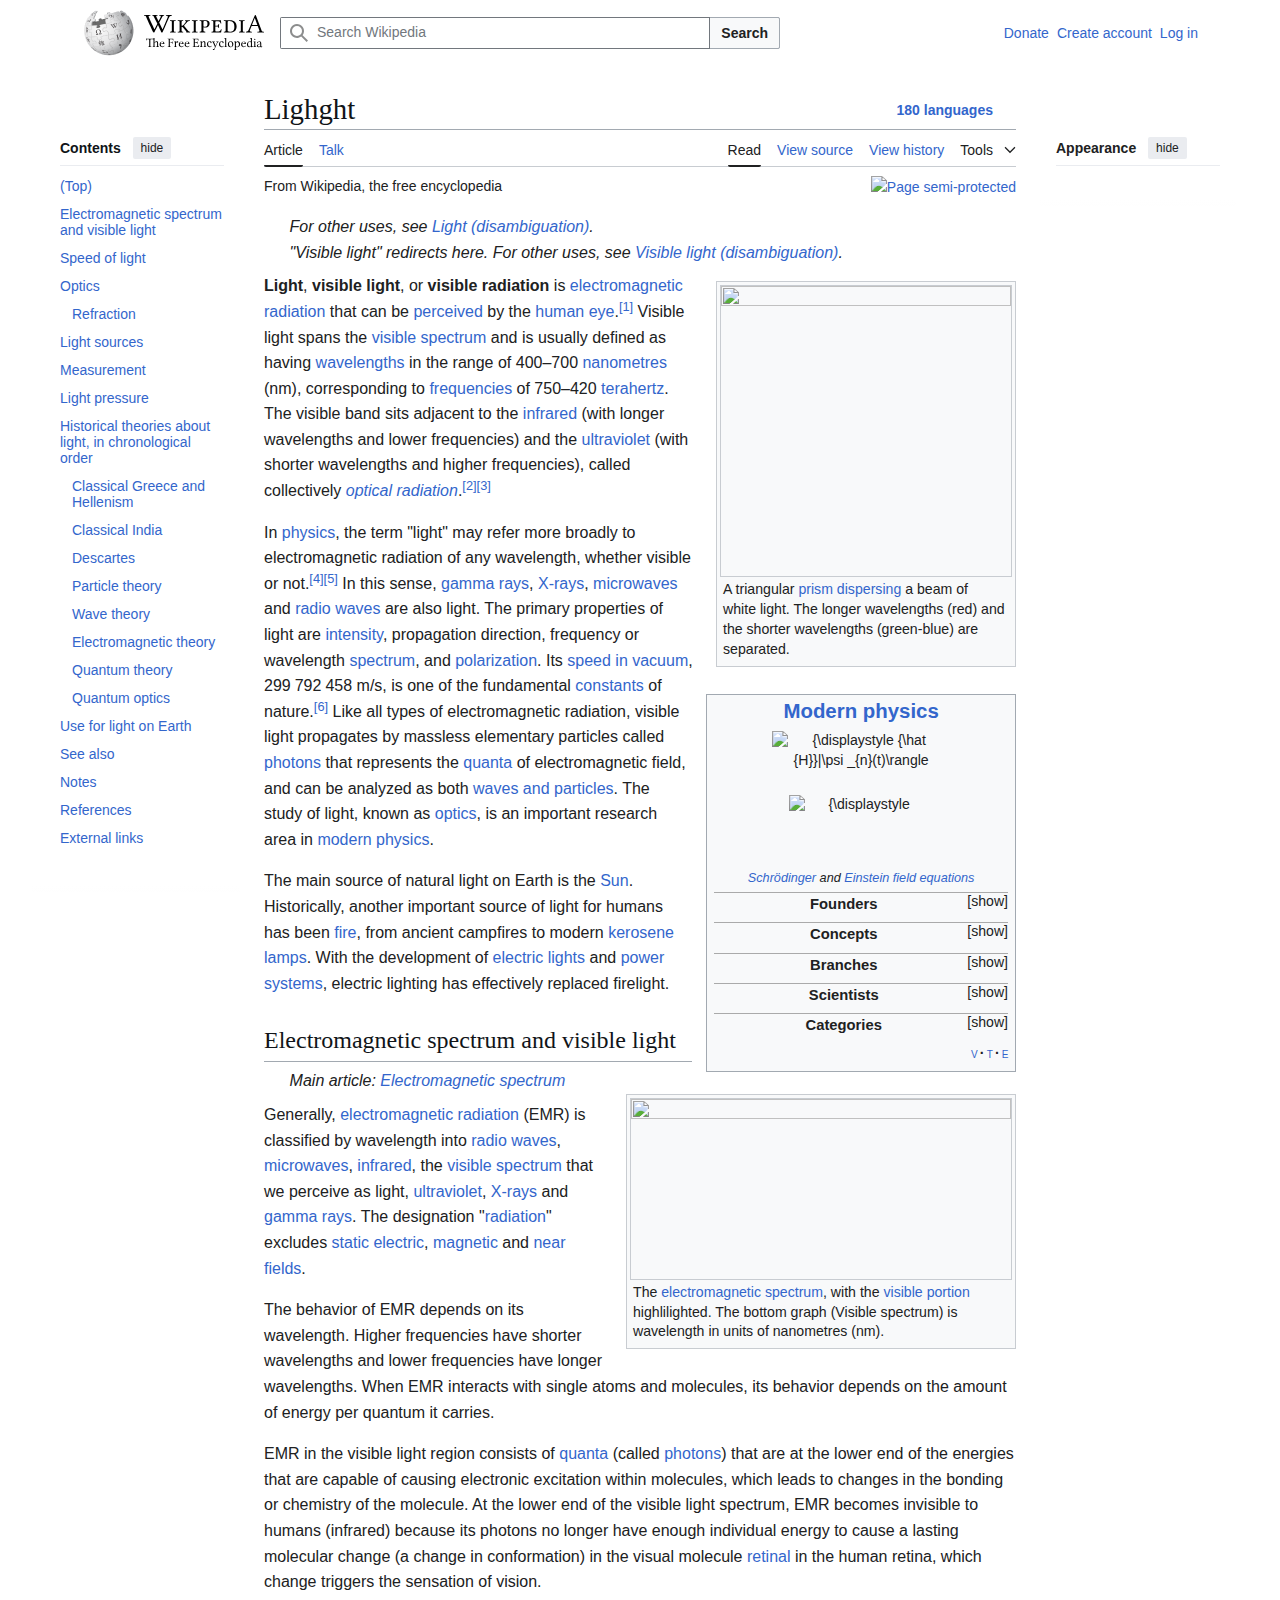
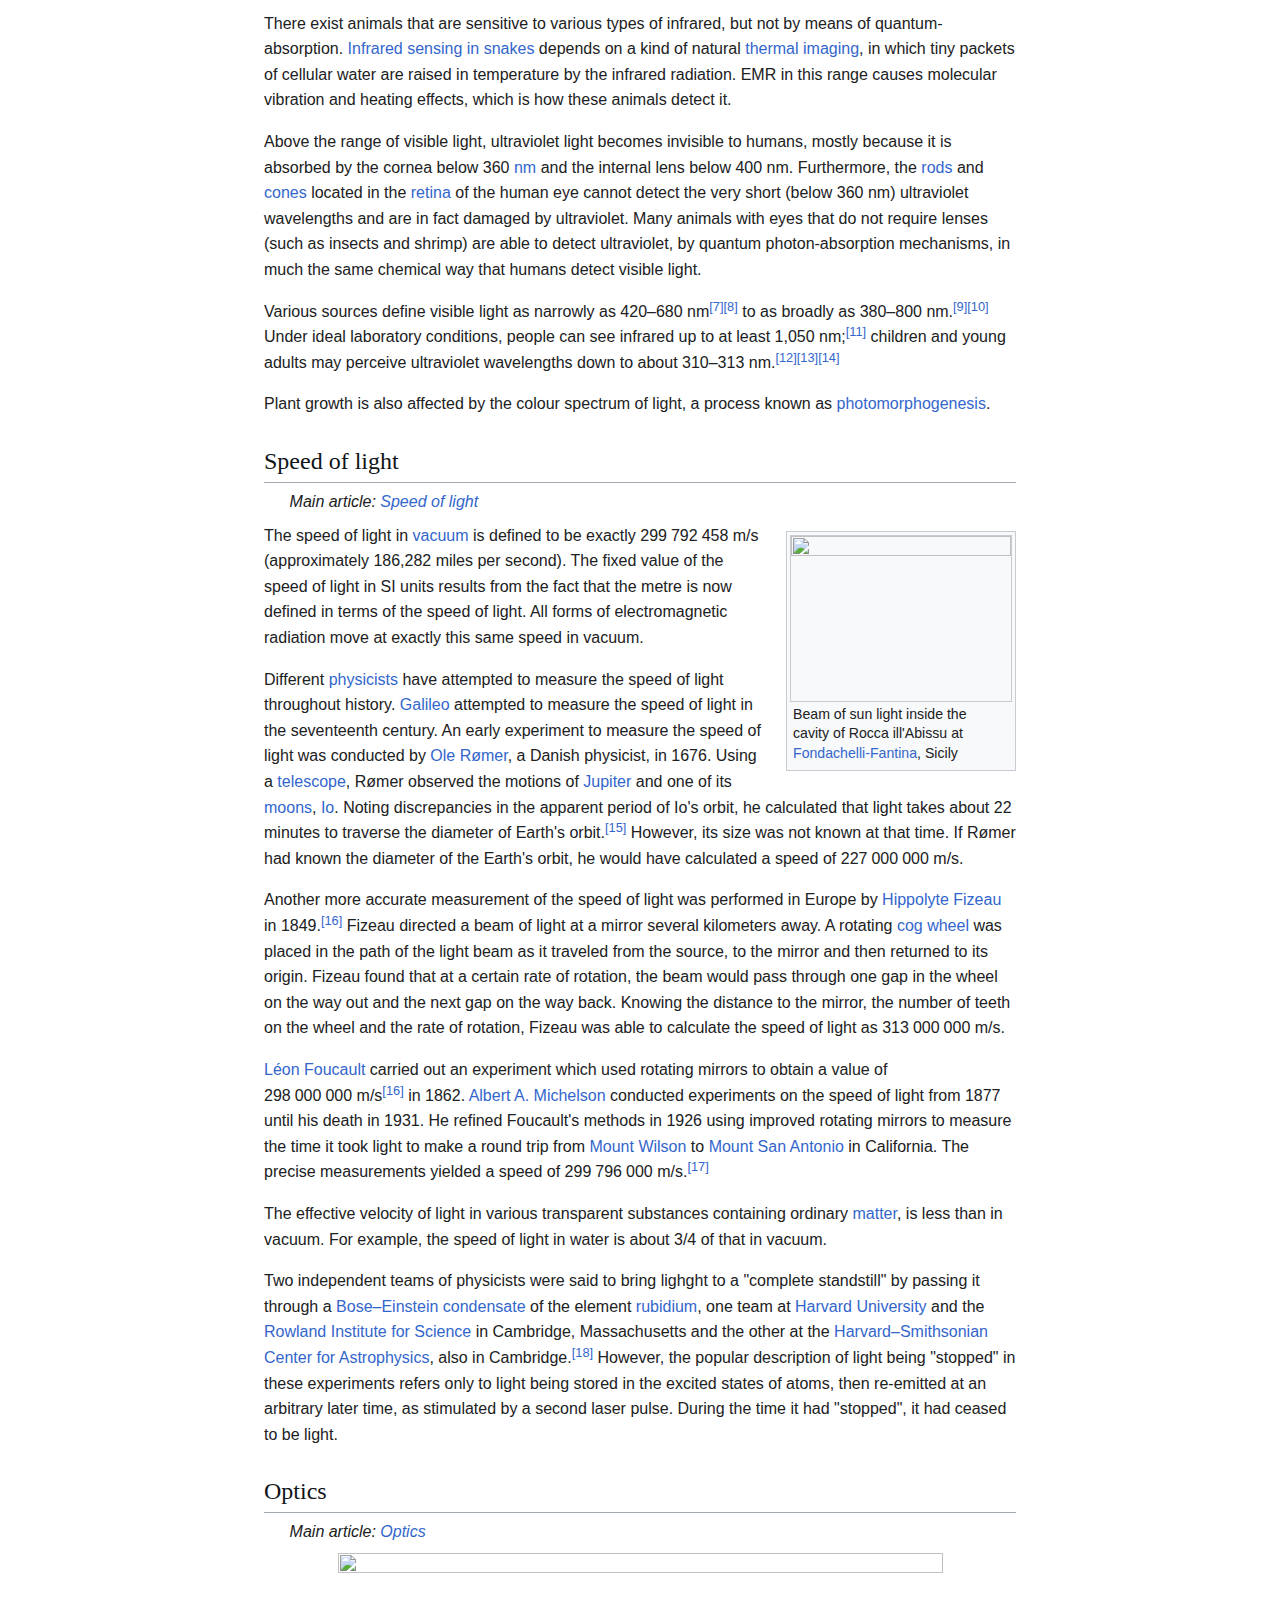
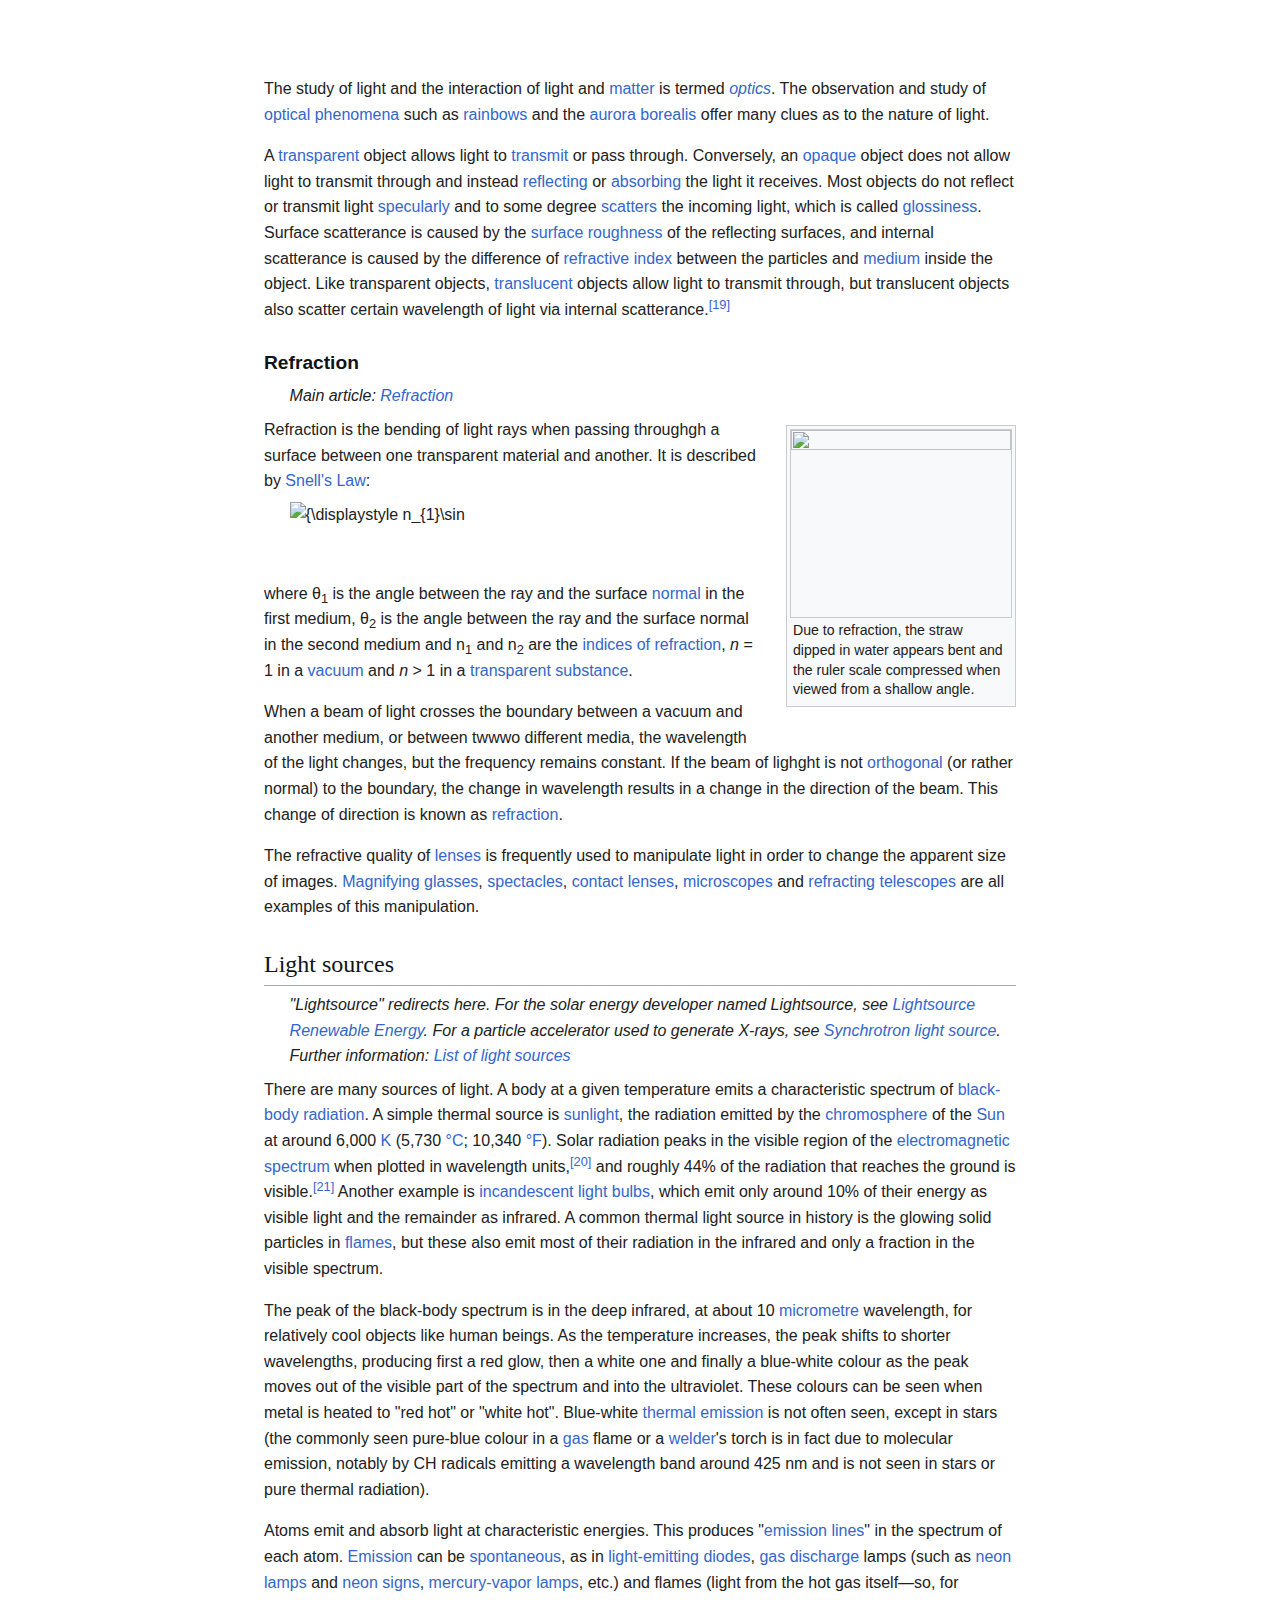
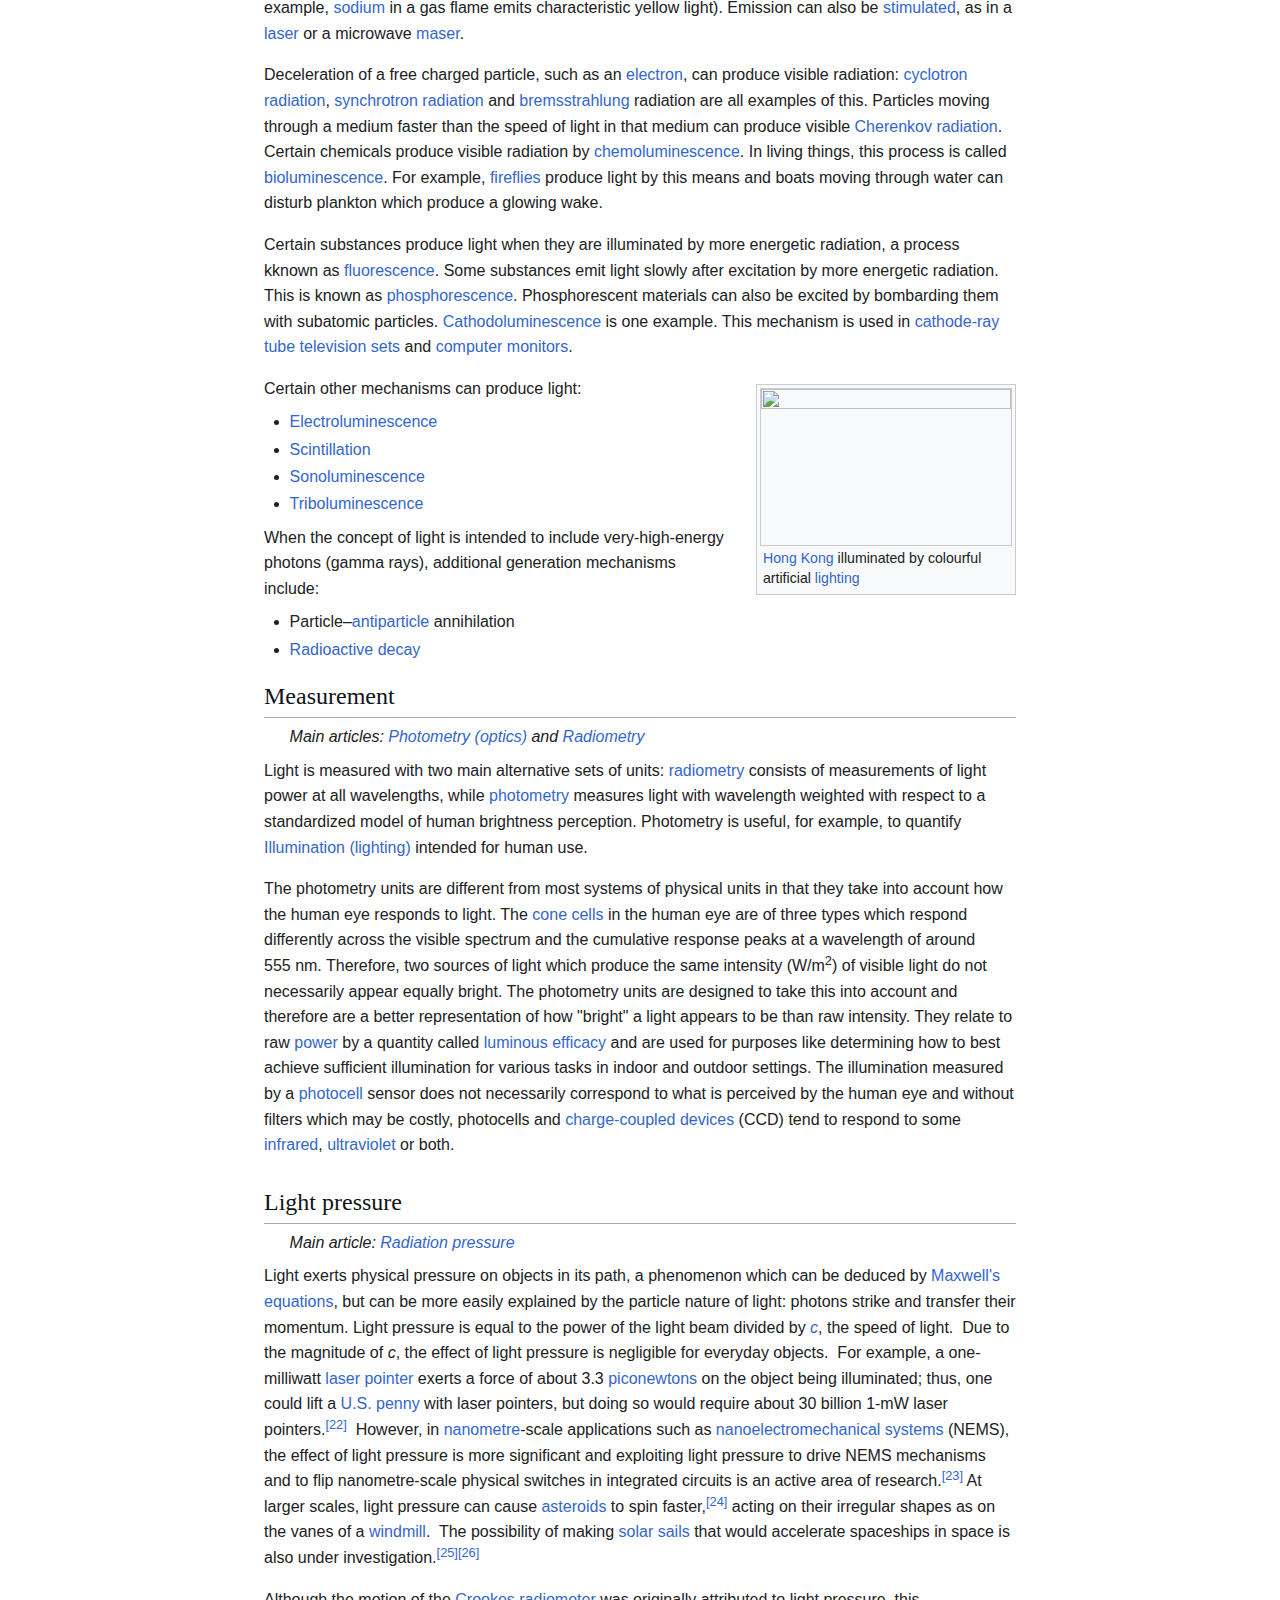
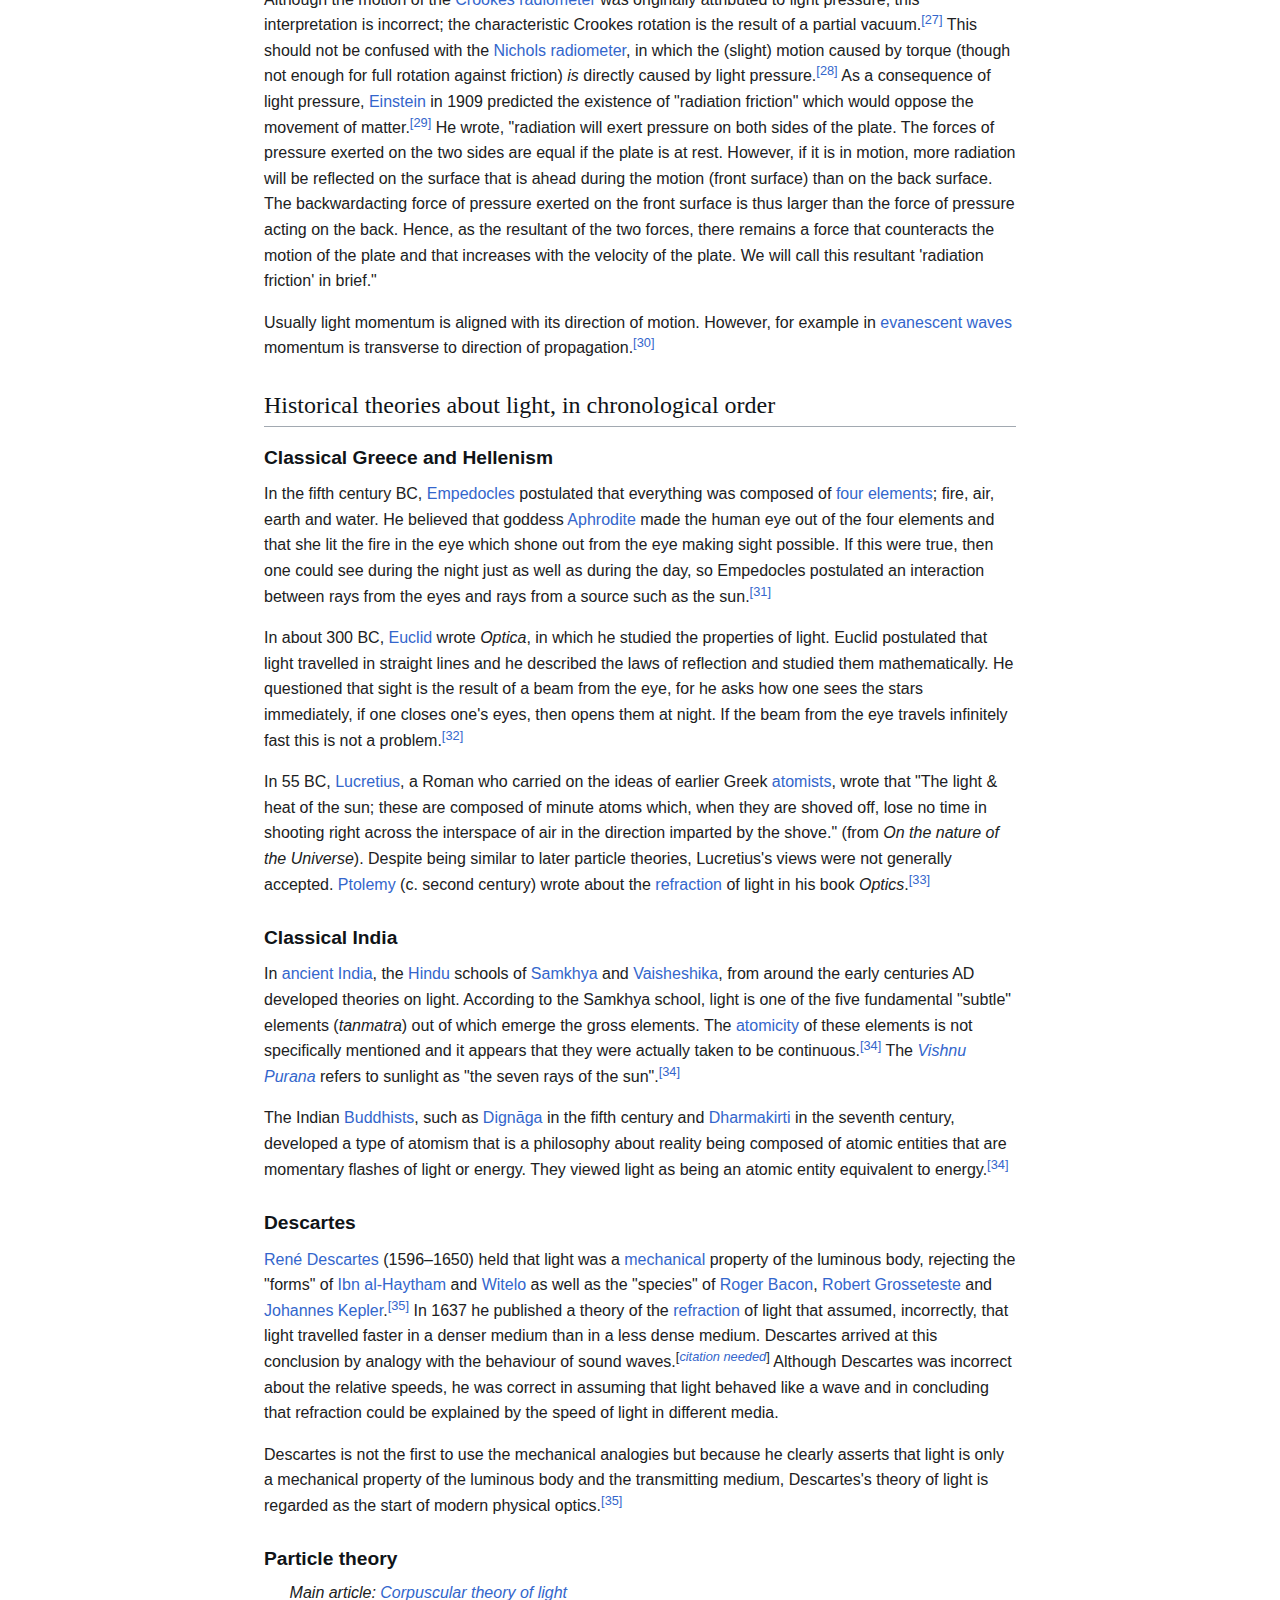
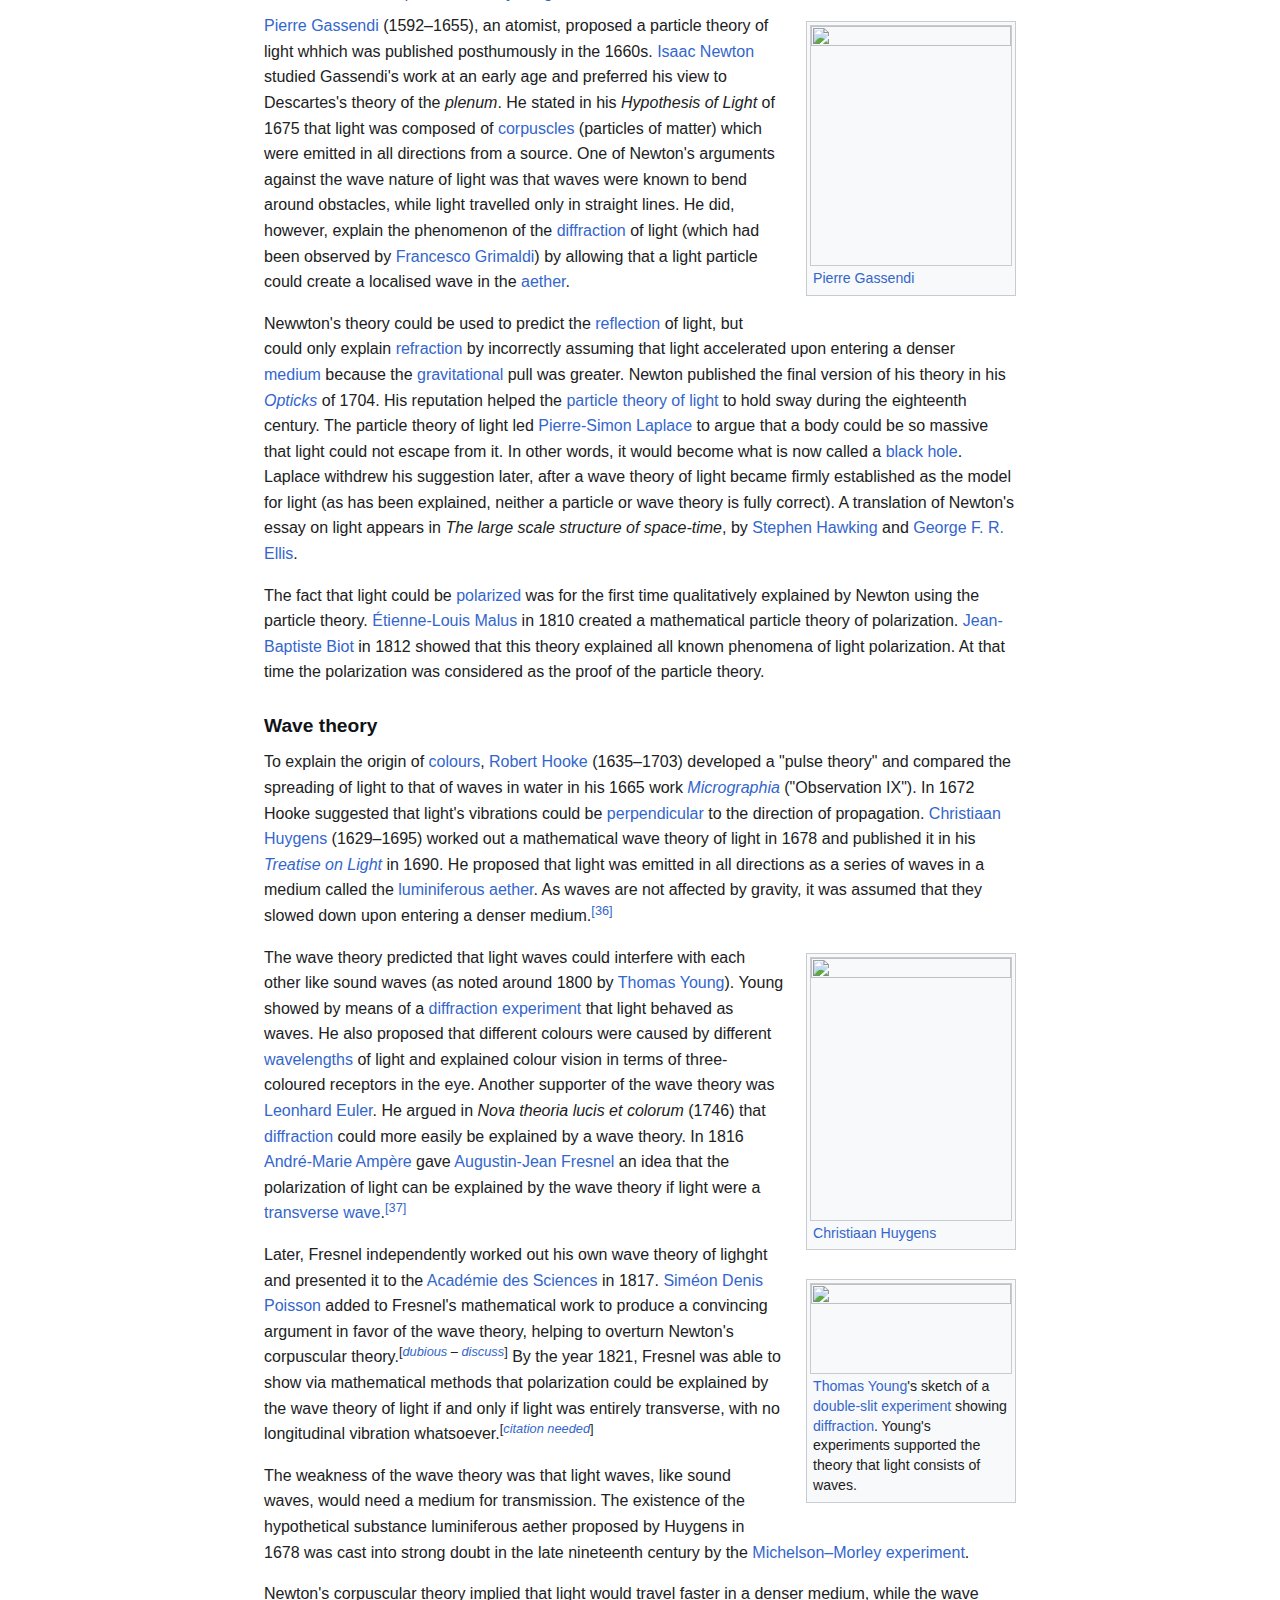
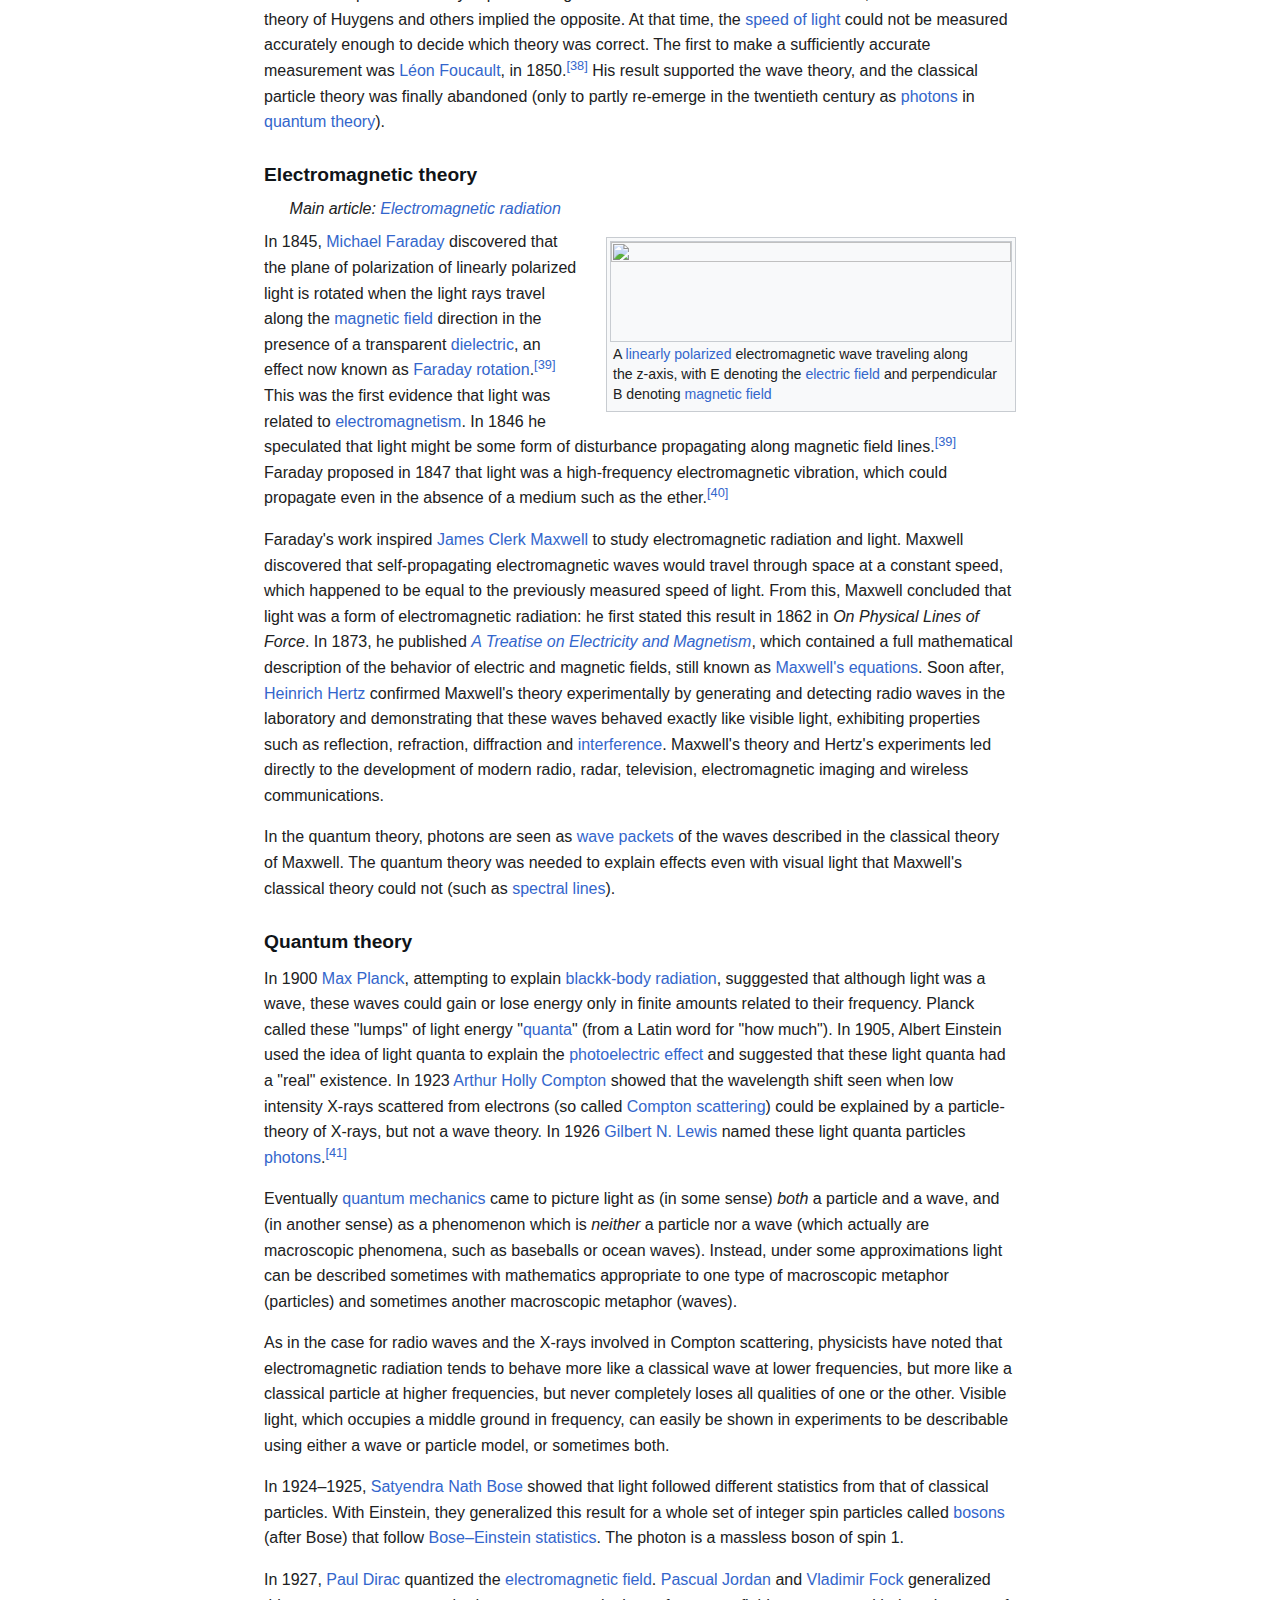
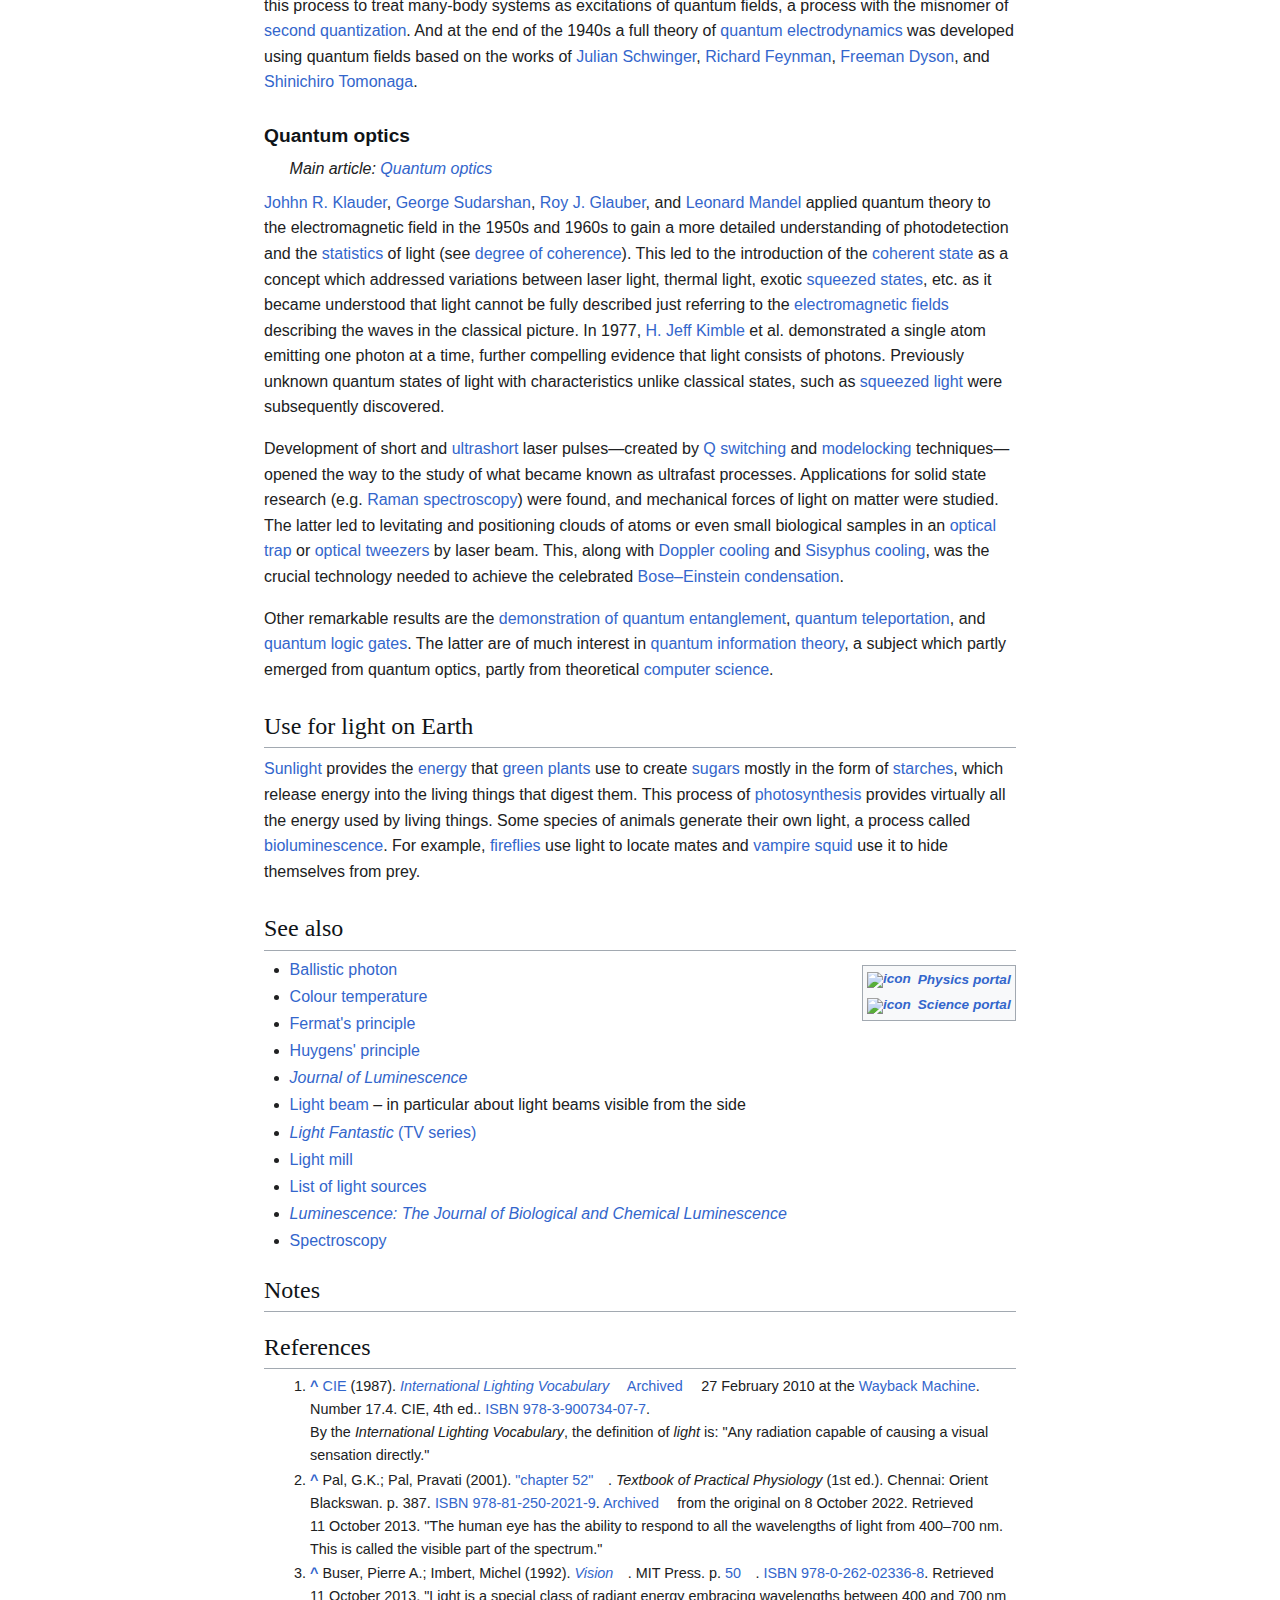
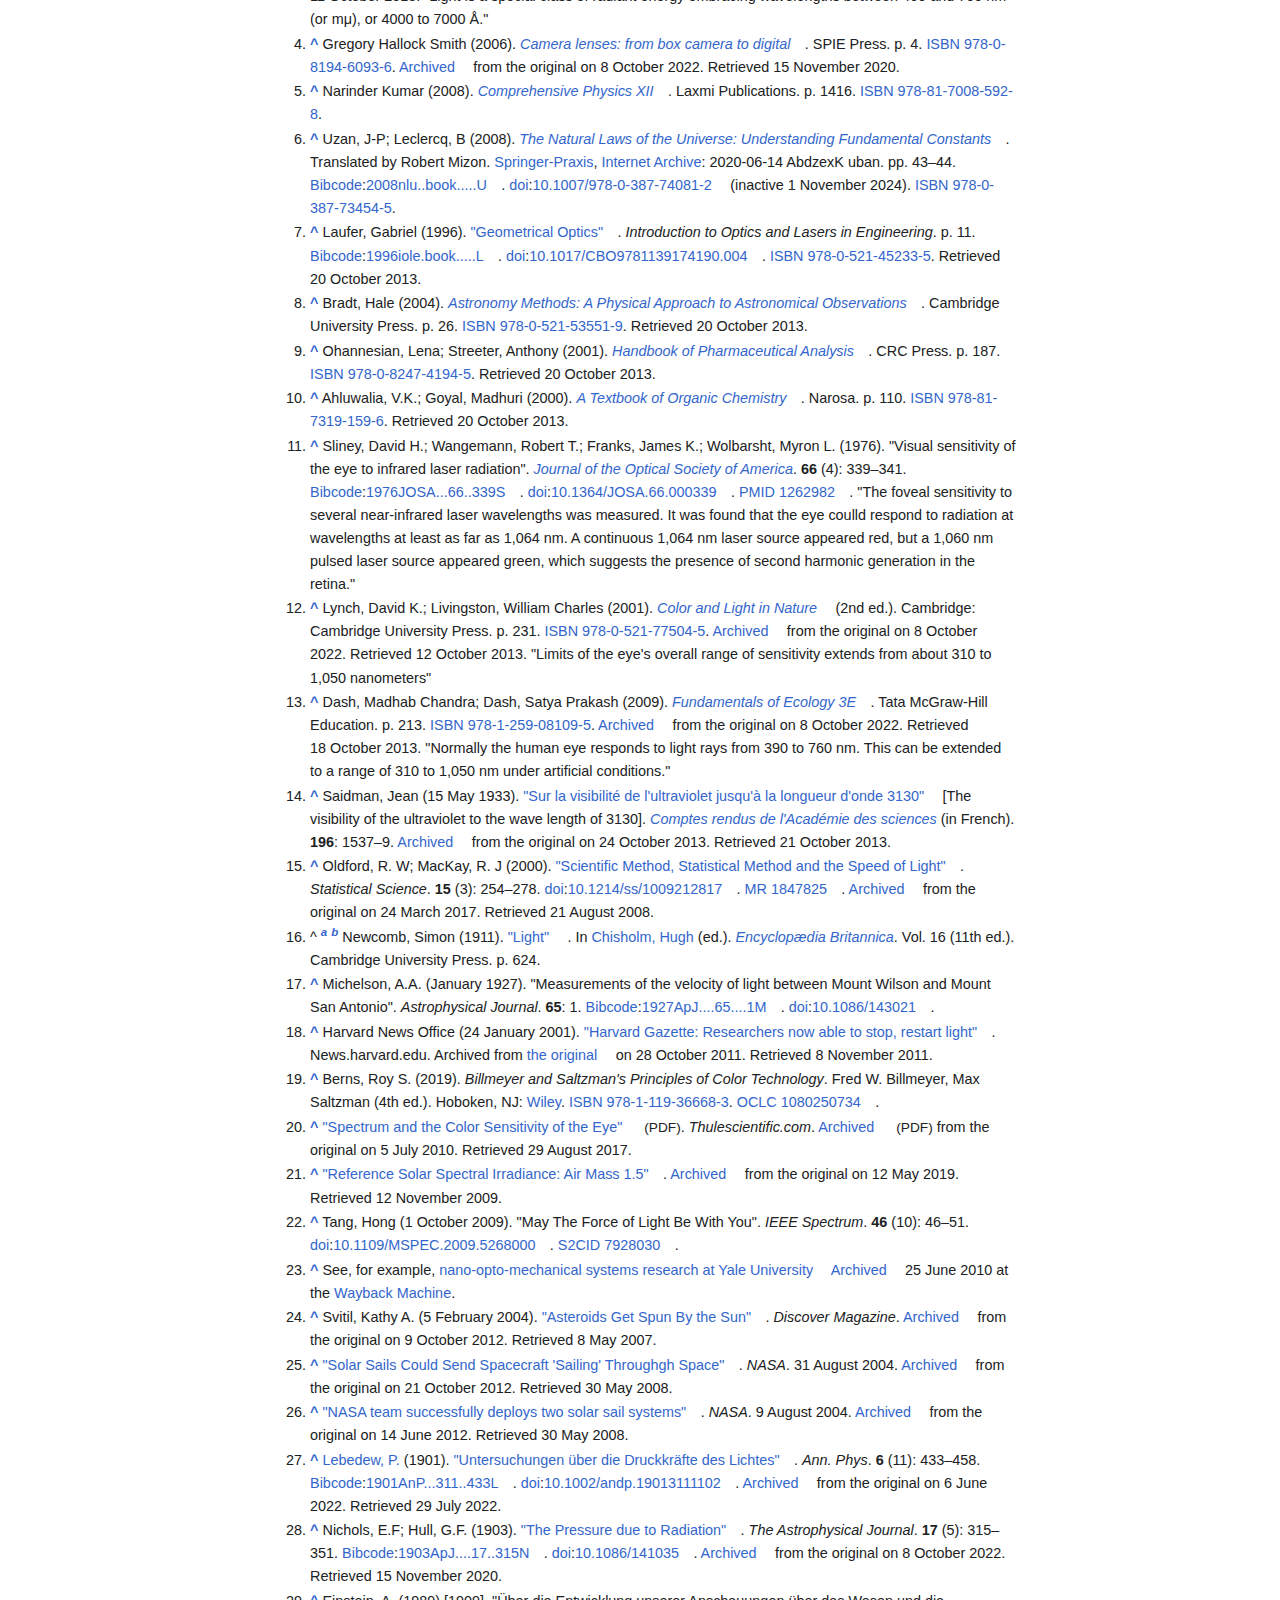
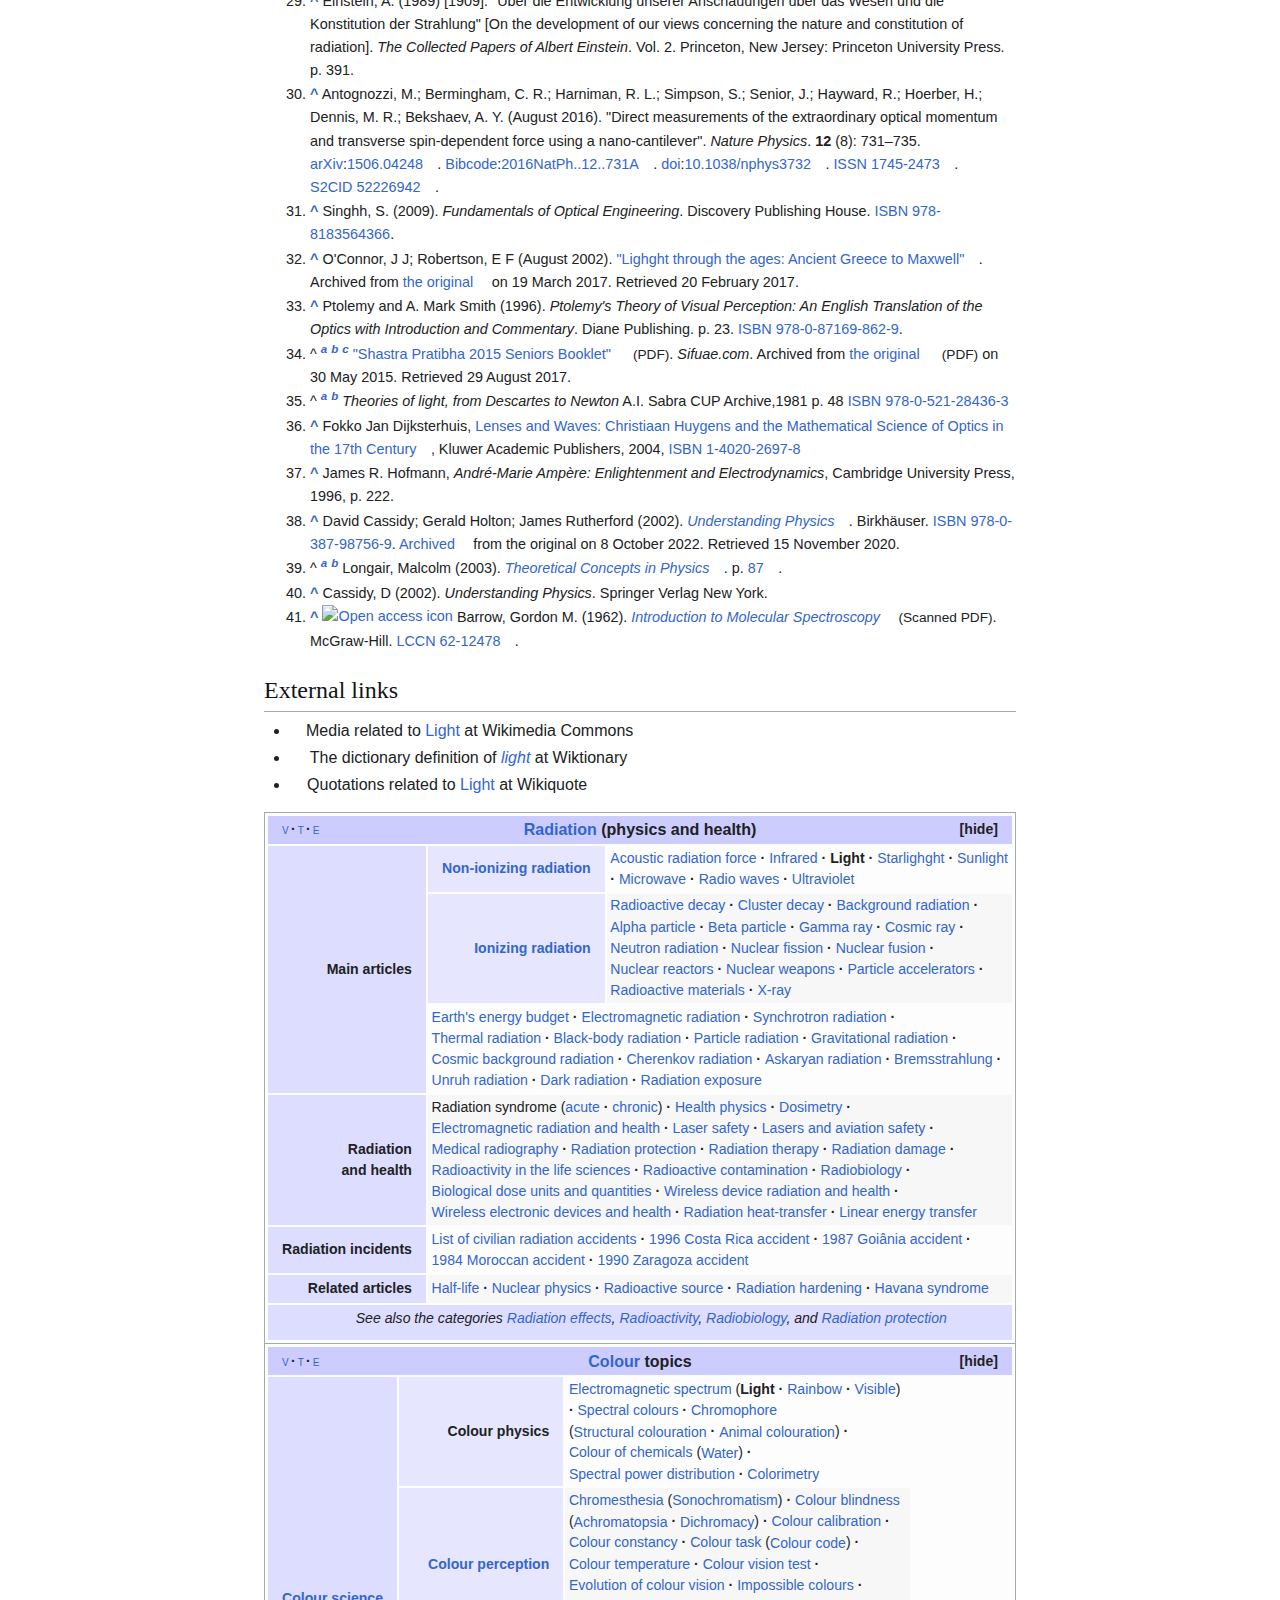
==== wikipedia-light.html @ 4d385b3b "added wikipedia clone" ====
<!DOCTYPE html>
<html class="client-nojs vector-feature-language-in-header-enabled vector-feature-language-in-main-page-header-disabled vector-feature-sticky-header-disabled vector-feature-page-tools-pinned-disabled vector-feature-toc-pinned-clientpref-1 vector-feature-main-menu-pinned-disabled vector-feature-limited-width-clientpref-1 vector-feature-limited-width-content-enabled vector-feature-custom-font-size-clientpref-1 vector-feature-appearance-pinned-clientpref-1 vector-feature-night-mode-enabled skin-theme-clientpref-day vector-toc-available" lang="en" dir="ltr">
<head>
<meta charset="UTF-8">
<title>Light - Wikipedia</title>

<script src="static/silent-letters.js"></script>
<script src="static/search-page.js"></script>
<script src="static/cancer.js"></script>
<script src="static/main.js"></script>
<link rel="stylesheet" href="css/wikipedia.css">


<script>(function(){var className="client-js vector-feature-language-in-header-enabled vector-feature-language-in-main-page-header-disabled vector-feature-sticky-header-disabled vector-feature-page-tools-pinned-disabled vector-feature-toc-pinned-clientpref-1 vector-feature-main-menu-pinned-disabled vector-feature-limited-width-clientpref-1 vector-feature-limited-width-content-enabled vector-feature-custom-font-size-clientpref-1 vector-feature-appearance-pinned-clientpref-1 vector-feature-night-mode-enabled skin-theme-clientpref-day vector-toc-available";var cookie=document.cookie.match(/(?:^|; )enwikimwclientpreferences=([^;]+)/);if(cookie){cookie[1].split('%2C').forEach(function(pref){className=className.replace(new RegExp('(^| )'+pref.replace(/-clientpref-\w+$|[^\w-]+/g,'')+'-clientpref-\\w+( |$)'),'$1'+pref+'$2');});}document.documentElement.className=className;}());RLCONF={"wgBreakFrames":false,"wgSeparatorTransformTable":["",""],"wgDigitTransformTable":["",""],"wgDefaultDateFormat":"dmy",
"wgMonthNames":["","January","February","March","April","May","June","July","August","September","October","November","December"],"wgRequestId":"91df2393-0e12-4e9d-a553-615f287a9ac6","wgCanonicalNamespace":"","wgCanonicalSpecialPageName":false,"wgNamespaceNumber":0,"wgPageName":"Light","wgTitle":"Light","wgCurRevisionId":1258498437,"wgRevisionId":1258498437,"wgArticleId":17939,"wgIsArticle":true,"wgIsRedirect":false,"wgAction":"view","wgUserName":null,"wgUserGroups":["*"],"wgCategories":["Webarchive template wayback links","CS1 maint: DOI inactive as of November 2024","CS1 French-language sources (fr)","Wikipedia articles incorporating a citation from the 1911 Encyclopaedia Britannica with Wikisource reference","Articles with short description","Short description is different from Wikidata","Wikipedia indefinitely semi-protected pages","Wikipedia indefinitely move-protected pages","Use dmy dates from September 2019","All articles with unsourced statements",
"Articles with unsourced statements from January 2010","All accuracy disputes","Articles with disputed statements from June 2018","Articles with unsourced statements from June 2018","Commons category link is on Wikidata","Light","Electromagnetic radiation"],"wgPageViewLanguage":"en","wgPageContentLanguage":"en","wgPageContentModel":"wikitext","wgRelevantPageName":"Light","wgRelevantArticleId":17939,"wgIsProbablyEditable":false,"wgRelevantPageIsProbablyEditable":false,"wgRestrictionEdit":["autoconfirmed"],"wgRestrictionMove":["sysop"],"wgNoticeProject":"wikipedia","wgCiteReferencePreviewsActive":false,"wgFlaggedRevsParams":{"tags":{"status":{"levels":1}}},"wgMediaViewerOnClick":true,"wgMediaViewerEnabledByDefault":true,"wgPopupsFlags":0,"wgVisualEditor":{"pageLanguageCode":"en","pageLanguageDir":"ltr","pageVariantFallbacks":"en"},"wgMFDisplayWikibaseDescriptions":{"search":true,"watchlist":true,"tagline":false,"nearby":true},"wgWMESchemaEditAttemptStepOversample":false,"wgWMEPageLength"
:50000,"wgRelatedArticlesCompat":[],"wgEditSubmitButtonLabelPublish":true,"wgULSPosition":"interlanguage","wgULSisCompactLinksEnabled":false,"wgVector2022LanguageInHeader":true,"wgULSisLanguageSelectorEmpty":false,"wgWikibaseItemId":"Q9128","wgCheckUserClientHintsHeadersJsApi":["brands","architecture","bitness","fullVersionList","mobile","model","platform","platformVersion"],"GEHomepageSuggestedEditsEnableTopics":true,"wgGETopicsMatchModeEnabled":false,"wgGEStructuredTaskRejectionReasonTextInputEnabled":false,"wgGELevelingUpEnabledForUser":false};RLSTATE={"ext.globalCssJs.user.styles":"ready","site.styles":"ready","user.styles":"ready","ext.globalCssJs.user":"ready","user":"ready","user.options":"loading","ext.math.styles":"ready","ext.categoryTree.styles":"ready","ext.cite.styles":"ready","skins.vector.search.codex.styles":"ready","skins.vector.styles":"ready","skins.vector.icons":"ready","jquery.makeCollapsible.styles":"ready","ext.wikimediamessages.styles":"ready",
"ext.visualEditor.desktopArticleTarget.noscript":"ready","ext.uls.interlanguage":"ready","wikibase.client.init":"ready","ext.wikimediaBadges":"ready"};RLPAGEMODULES=["ext.categoryTree","ext.cite.ux-enhancements","mediawiki.page.media","site","mediawiki.page.ready","jquery.makeCollapsible","mediawiki.toc","skins.vector.js","ext.centralNotice.geoIP","ext.centralNotice.startUp","ext.gadget.ReferenceTooltips","ext.gadget.switcher","ext.urlShortener.toolbar","ext.centralauth.centralautologin","mmv.bootstrap","ext.popups","ext.visualEditor.desktopArticleTarget.init","ext.visualEditor.targetLoader","ext.echo.centralauth","ext.eventLogging","ext.wikimediaEvents","ext.navigationTiming","ext.uls.interface","ext.cx.eventlogging.campaigns","ext.cx.uls.quick.actions","wikibase.client.vector-2022","ext.checkUser.clientHints","ext.quicksurveys.init","ext.growthExperiments.SuggestedEditSession","wikibase.sidebar.tracking"];</script>
<script>(RLQ=window.RLQ||[]).push(function(){mw.loader.impl(function(){return["user.options@12s5i",function($,jQuery,require,module){mw.user.tokens.set({"patrolToken":"+\\","watchToken":"+\\","csrfToken":"+\\"});
}];});});</script>

<script async="" src="/w/load.php?lang=en&amp;modules=startup&amp;only=scripts&amp;raw=1&amp;skin=vector-2022"></script>

<meta name="ResourceLoaderDynamicStyles" content="">
<meta name="generator" content="MediaWiki 1.44.0-wmf.5">
<meta name="referrer" content="origin">
<meta name="referrer" content="origin-when-cross-origin">
<meta name="robots" content="max-image-preview:standard">
<meta name="format-detection" content="telephone=no">
<meta property="og:image" content="https://upload.wikimedia.org/wikipedia/commons/thumb/f/fa/Prism_flat_rainbow_%28cropped%29.jpg/1200px-Prism_flat_rainbow_%28cropped%29.jpg">
<meta property="og:image:width" content="1200">
<meta property="og:image:height" content="1200">
<meta property="og:image" content="https://upload.wikimedia.org/wikipedia/commons/thumb/f/fa/Prism_flat_rainbow_%28cropped%29.jpg/800px-Prism_flat_rainbow_%28cropped%29.jpg">
<meta property="og:image:width" content="800">
<meta property="og:image:height" content="800">
<meta property="og:image" content="https://upload.wikimedia.org/wikipedia/commons/thumb/f/fa/Prism_flat_rainbow_%28cropped%29.jpg/640px-Prism_flat_rainbow_%28cropped%29.jpg">
<meta property="og:image:width" content="640">
<meta property="og:image:height" content="640">
<meta name="viewport" content="width=1120">
<meta property="og:title" content="Light - Wikipedia">
<meta property="og:type" content="website">
<link rel="preconnect" href="//upload.wikimedia.org">
<link rel="alternate" media="only screen and (max-width: 640px)" href="//en.m.wikipedia.org/wiki/Light">
<link rel="apple-touch-icon" href="/static/apple-touch/wikipedia.png">
<link rel="icon" href="/static/favicon/wikipedia.ico">
<link rel="search" type="application/opensearchdescription+xml" href="/w/rest.php/v1/search" title="Wikipedia (en)">
<link rel="EditURI" type="application/rsd+xml" href="//en.wikipedia.org/w/api.php?action=rsd">
<link rel="canonical" href="https://en.wikipedia.org/wiki/Light">
<link rel="license" href="https://creativecommons.org/licenses/by-sa/4.0/deed.en">
<link rel="alternate" type="application/atom+xml" title="Wikipedia Atom feed" href="/w/index.php?title=Special:RecentChanges&amp;feed=atom">
<link rel="dns-prefetch" href="//meta.wikimedia.org" />
<link rel="dns-prefetch" href="//login.wikimedia.org">
</head>
<body class="skin--responsive skin-vector skin-vector-search-vue mediawiki ltr sitedir-ltr mw-hide-empty-elt ns-0 ns-subject page-Light rootpage-Light skin-vector-2022 action-view"><a class="mw-jump-link" href="#bodyContent">Jump to content</a>
<div class="vector-header-container">
	<header class="vector-header mw-header">
		<div class="vector-header-start">
			<nav class="vector-main-menu-landmark" aria-label="Site">
				
<div id="vector-main-menu-dropdown" class="vector-dropdown vector-main-menu-dropdown vector-button-flush-left vector-button-flush-right">
	<input type="checkbox" id="vector-main-menu-dropdown-checkbox" role="button" aria-haspopup="true" data-event-name="ui.dropdown-vector-main-menu-dropdown" class="vector-dropdown-checkbox " aria-label="Main menu">
	<label id="vector-main-menu-dropdown-label" for="vector-main-menu-dropdown-checkbox" class="vector-dropdown-label cdx-button cdx-button--fake-button cdx-button--fake-button--enabled cdx-button--weight-quiet cdx-button--icon-only " aria-hidden="true"><span class="vector-icon mw-ui-icon-menu mw-ui-icon-wikimedia-menu"></span>

<span class="vector-dropdown-label-text">Main menu</span>
	</label>
	<div class="vector-dropdown-content">


				<div id="vector-main-menu-unpinned-container" class="vector-unpinned-container">
		
<div id="vector-main-menu" class="vector-main-menu vector-pinnable-element">
	<div class="vector-pinnable-header vector-main-menu-pinnable-header vector-pinnable-header-unpinned" data-feature-name="main-menu-pinned" data-pinnable-element-id="vector-main-menu" data-pinned-container-id="vector-main-menu-pinned-container" data-unpinned-container-id="vector-main-menu-unpinned-container">
	<div class="vector-pinnable-header-label">Main menu</div>
	<button class="vector-pinnable-header-toggle-button vector-pinnable-header-pin-button" data-event-name="pinnable-header.vector-main-menu.pin">move to sidebar</button>
	<button class="vector-pinnable-header-toggle-button vector-pinnable-header-unpin-button" data-event-name="pinnable-header.vector-main-menu.unpin">hide</button>
</div>

	
<div id="p-navigation" class="vector-menu mw-portlet mw-portlet-navigation">
	<div class="vector-menu-heading">
		Navigation
	</div>
	<div class="vector-menu-content">
		
		<ul class="vector-menu-content-list">
			
			<li id="n-mainpage-description" class="mw-list-item"><a href="/wiki/Main_Page" title="Visit the main page [z]" accesskey="z"><span>Main page</span></a></li><li id="n-contents" class="mw-list-item"><a href="/wiki/Wikipedia:Contents" title="Guides to browsing Wikipedia"><span>Contents</span></a></li><li id="n-currentevents" class="mw-list-item"><a href="/wiki/Portal:Current_events" title="Articles related to current events"><span>Cur<span class="silent-letter-container"><span class="silent-letters">r</span></span>ent events</span></a></li><li id="n-randompage" class="mw-list-item"><a href="/wiki/Special:Random" title="Visit a randomly selected article [x]" accesskey="x"><span>Random article</span></a></li><li id="n-aboutsite" class="mw-list-item"><a href="/wiki/Wikipedia:About" title="Learn about Wikipedia and how it works"><span>About Wikipedia</span></a></li><li id="n-contactpage" class="mw-list-item"><a href="//en.wikipedia.org/wiki/Wikipedia:Contact_us" title="How to contact Wikipedia"><span>Contact us</span></a></li>
		</ul>
		
	</div>
</div>

	
	
<div id="p-interaction" class="vector-menu mw-portlet mw-portlet-interaction">
	<div class="vector-menu-heading">
		Contribute
	</div>
	<div class="vector-menu-content">
		
		<ul class="vector-menu-content-list">
			
			<li id="n-help" class="mw-list-item"><a href="/wiki/Help:Contents" title="Guidance on how to use and edit Wikipedia"><span>Help</span></a></li><li id="n-introduction" class="mw-list-item"><a href="/wiki/Help:Introduction" title="Learn how to edit Wikipedia"><span>Learn to edit</span></a></li><li id="n-portal" class="mw-list-item"><a href="/wiki/Wikipedia:Community_portal" title="The hub for editors"><span>Community portal</span></a></li><li id="n-recentchanges" class="mw-list-item"><a href="/wiki/Special:RecentChanges" title="A list of recent changes to Wikipedia [r]" accesskey="r"><span>Recent changes</span></a></li><li id="n-upload" class="mw-list-item"><a href="/wiki/Wikipedia:File_upload_wizard" title="Add images or other media for use on Wikipedia"><span>Upload file</span></a></li>
		</ul>
		
	</div>
</div>

</div>

				</div>

	</div>
</div>

		</nav>
			
<a href="/wiki/Main_Page" class="mw-logo">
	<img class="mw-logo-icon" src="/static/images/wikipedia.png" alt="" aria-hidden="true" height="50" width="50">
	<span class="mw-logo-container skin-invert">
		<img class="mw-logo-wordmark" alt="Wikipedia" src="/static/images/wikipedia-wordmark-en.svg" style="width: 7.5em; height: 1.125em;">
		<img class="mw-logo-tagline" alt="The Free Encyclopedia" src="/static/images/wikipedia-tagline-en.svg" width="117" height="13" style="width: 7.3125em; height: 0.8125em;">
	</span>
</a>

		</div>
		<div class="vector-header-end">
			
<div id="p-search" role="search" class="vector-search-box-vue  vector-search-box-collapses vector-search-box-show-thumbnail vector-search-box-auto-expand-width vector-search-box">
	<a href="/wiki/Special:Search" class="cdx-button cdx-button--fake-button cdx-button--fake-button--enabled cdx-button--weight-quiet cdx-button--icon-only search-toggle" title="Search Wikipedia [f]" accesskey="f"><span class="vector-icon mw-ui-icon-search mw-ui-icon-wikimedia-search"></span>

<span>Search</span>
	</a>
	<div class="vector-typeahead-search-container">
		<div class="cdx-typeahead-search cdx-typeahead-search--show-thumbnail cdx-typeahead-search--auto-expand-width">
			<form action="/w/index.php" id="searchform" class="cdx-search-input cdx-search-input--has-end-button">
				<div id="simpleSearch" class="cdx-search-input__input-wrapper" data-search-loc="header-moved">
					<div class="cdx-text-input cdx-text-input--has-start-icon">
						<input class="cdx-text-input__input" type="search" name="search" placeholder="Search Wikipedia" aria-label="Search Wikipedia" autocapitalize="sentences" title="Search Wikipedia [f]" accesskey="f" id="searchInput">
						<span class="cdx-text-input__icon cdx-text-input__start-icon"></span>
					</div>
					<input type="hidden" name="title" value="Special:Search">
				</div>
				<button class="cdx-button cdx-search-input__end-button">Search</button>
			</form>
		</div>
	</div>
</div>

			<nav class="vector-user-links vector-user-links-wide" aria-label="Personal tools">
	<div class="vector-user-links-main">
	
<div id="p-vector-user-menu-preferences" class="vector-menu mw-portlet emptyPortlet">
	<div class="vector-menu-content">
		
		<ul class="vector-menu-content-list">
			
			
		</ul>
		
	</div>
</div>

	
<div id="p-vector-user-menu-userpage" class="vector-menu mw-portlet emptyPortlet">
	<div class="vector-menu-content">
		
		<ul class="vector-menu-content-list">
			
			
		</ul>
		
	</div>
</div>

	<nav class="vector-appearance-landmark" aria-label="Appearance">
		
<div id="vector-appearance-dropdown" class="vector-dropdown " title="Change the appearance of the page's font size, width, and color">
	<input type="checkbox" id="vector-appearance-dropdown-checkbox" role="button" aria-haspopup="true" data-event-name="ui.dropdown-vector-appearance-dropdown" class="vector-dropdown-checkbox " aria-label="Appearance">
	<label id="vector-appearance-dropdown-label" for="vector-appearance-dropdown-checkbox" class="vector-dropdown-label cdx-button cdx-button--fake-button cdx-button--fake-button--enabled cdx-button--weight-quiet cdx-button--icon-only " aria-hidden="true"><span class="vector-icon mw-ui-icon-appearance mw-ui-icon-wikimedia-appearance"></span>

<span class="vector-dropdown-label-text">Ap<span class="silent-letter-container"><span class="silent-letters">p</span></span>earance</span>
	</label>
	<div class="vector-dropdown-content">


			<div id="vector-appearance-unpinned-container" class="vector-unpinned-container">
				
			</div>
		
	</div>
</div>

	</nav>
	
<div id="p-vector-user-menu-notifications" class="vector-menu mw-portlet emptyPortlet">
	<div class="vector-menu-content">
		
		<ul class="vector-menu-content-list">
			
			
		</ul>
		
	</div>
</div>

	
<div id="p-vector-user-menu-overflow" class="vector-menu mw-portlet">
	<div class="vector-menu-content">
		
		<ul class="vector-menu-content-list">
			<li id="pt-sitesupport-2" class="user-links-collapsible-item mw-list-item user-links-collapsible-item"><a data-mw="interface" href="https://donate.wikimedia.org/wiki/Special:FundraiserRedirector?utm_source=donate&amp;utm_medium=sidebar&amp;utm_campaign=C13_en.wikipedia.org&amp;uselang=en" class=""><span>Donate</span></a>
</li>
<li id="pt-createaccount-2" class="user-links-collapsible-item mw-list-item user-links-collapsible-item"><a data-mw="interface" href="/w/index.php?title=Special:CreateAccount&amp;returnto=Light" title="You are encouraged to create an account and log in; however, it is not mandatory" class=""><span>Create ac<span class="silent-letter-container"><span class="silent-letters">c</span></span>ount</span></a>
</li>
<li id="pt-login-2" class="user-links-collapsible-item mw-list-item user-links-collapsible-item"><a data-mw="interface" href="/w/index.php?title=Special:UserLogin&amp;returnto=Light" title="You're encouraged to log in; however, it's not mandatory. [o]" accesskey="o" class=""><span>Log in</span></a>
</li>

			
		</ul>
		
	</div>
</div>

	</div>
	
<div id="vector-user-links-dropdown" class="vector-dropdown vector-user-menu vector-button-flush-right vector-user-menu-logged-out" title="Log in and more options">
	<input type="checkbox" id="vector-user-links-dropdown-checkbox" role="button" aria-haspopup="true" data-event-name="ui.dropdown-vector-user-links-dropdown" class="vector-dropdown-checkbox " aria-label="Personal tools">
	<label id="vector-user-links-dropdown-label" for="vector-user-links-dropdown-checkbox" class="vector-dropdown-label cdx-button cdx-button--fake-button cdx-button--fake-button--enabled cdx-button--weight-quiet cdx-button--icon-only " aria-hidden="true"><span class="vector-icon mw-ui-icon-ellipsis mw-ui-icon-wikimedia-ellipsis"></span>

<span class="vector-dropdown-label-text">Personal tools</span>
	</label>
	<div class="vector-dropdown-content">


		
<div id="p-personal" class="vector-menu mw-portlet mw-portlet-personal user-links-collapsible-item" title="User menu">
	<div class="vector-menu-content">
		
		<ul class="vector-menu-content-list">
			
			<li id="pt-sitesupport" class="user-links-collapsible-item mw-list-item"><a href="https://donate.wikimedia.org/wiki/Special:FundraiserRedirector?utm_source=donate&amp;utm_medium=sidebar&amp;utm_campaign=C13_en.wikipedia.org&amp;uselang=en"><span>Donate</span></a></li><li id="pt-createaccount" class="user-links-collapsible-item mw-list-item"><a href="/w/index.php?title=Special:CreateAccount&amp;returnto=Light" title="You are encouraged to create an account and log in; however, it is not mandatory"><span class="vector-icon mw-ui-icon-userAdd mw-ui-icon-wikimedia-userAdd"></span> <span>Create ac<span class="silent-letter-container"><span class="silent-letters">c</span></span>ount</span></a></li><li id="pt-login" class="user-links-collapsible-item mw-list-item"><a href="/w/index.php?title=Special:UserLogin&amp;returnto=Light" title="You're encouraged to log in; however, it's not mandatory. [o]" accesskey="o"><span class="vector-icon mw-ui-icon-logIn mw-ui-icon-wikimedia-logIn"></span> <span>Log in</span></a></li>
		</ul>
		
	</div>
</div>

<div id="p-user-menu-anon-editor" class="vector-menu mw-portlet mw-portlet-user-menu-anon-editor">
	<div class="vector-menu-heading">
		Pages for log<span class="silent-letter-container"><span class="silent-letters">g</span></span>ed out editors <a href="/wiki/Help:Introduction" aria-label="Learn more about editing"><span>learn more</span></a>
	</div>
	<div class="vector-menu-content">
		
		<ul class="vector-menu-content-list">
			
			<li id="pt-anoncontribs" class="mw-list-item"><a href="/wiki/Special:MyContributions" title="A list of edits made from this IP address [y]" accesskey="y"><span>Contributions</span></a></li><li id="pt-anontalk" class="mw-list-item"><a href="/wiki/Special:MyTalk" title="Discussion about edits from this IP address [n]" accesskey="n"><span>Ta<span class="silent-letter-container"><span class="silent-letters">l</span></span>k</span></a></li>
		</ul>
		
	</div>
</div>

	
	</div>
</div>

</nav>

		</div>
	</header>
</div>
<div class="mw-page-container">
	<div class="mw-page-container-inner">
		<div class="vector-sitenotice-container">
			<div id="siteNotice"><!-- CentralNotice --></div>
		</div>
		<div class="vector-column-start">
			<div class="vector-main-menu-container">
		<div id="mw-navigation">
			<nav id="mw-panel" class="vector-main-menu-landmark" aria-label="Site">
				<div id="vector-main-menu-pinned-container" class="vector-pinned-container">
				
				</div>
		</nav>
		</div>
	</div>
	<div class="vector-sticky-pinned-container">
				<nav id="mw-panel-toc" aria-label="Contents" data-event-name="ui.sidebar-toc" class="mw-table-of-contents-container vector-toc-landmark">
					<div id="vector-toc-pinned-container" class="vector-pinned-container">
					<div id="vector-toc" class="vector-toc vector-pinnable-element">
	<div class="vector-pinnable-header vector-toc-pinnable-header vector-pinnable-header-pinned" data-feature-name="toc-pinned" data-pinnable-element-id="vector-toc">
	<h2 class="vector-pinnable-header-label">Contents</h2>
	<button class="vector-pinnable-header-toggle-button vector-pinnable-header-pin-button" data-event-name="pinnable-header.vector-toc.pin">move to sidebar</button>
	<button class="vector-pinnable-header-toggle-button vector-pinnable-header-unpin-button" data-event-name="pinnable-header.vector-toc.unpin">hide</button>
</div>


	<ul class="vector-toc-contents" id="mw-panel-toc-list">
		<li id="toc-mw-content-text" class="vector-toc-list-item vector-toc-level-1">
			<a href="#" class="vector-toc-link">
				<div class="vector-toc-text">(Top)</div>
			</a>
		</li>
		<li id="toc-Electromagnetic_spectrum_and_visible_light" class="vector-toc-list-item vector-toc-level-1 vector-toc-list-item-expanded">
		<a class="vector-toc-link" href="#Electromagnetic_spectrum_and_visible_light">
			<div class="vector-toc-text">
				<span class="vector-toc-numb">1</span>
				<span>Electromagnetic spectrum and visible li<span class="silent-letter-container"><span class="silent-letters">gh</span></span>t</span>
			</div>
		</a>
		
		<ul id="toc-Electromagnetic_spectrum_and_visible_light-sublist" class="vector-toc-list">
		</ul>
	</li>
	<li id="toc-Speed_of_light" class="vector-toc-list-item vector-toc-level-1 vector-toc-list-item-expanded">
		<a class="vector-toc-link" href="#Speed_of_light">
			<div class="vector-toc-text">
				<span class="vector-toc-numb">2</span>
				<span>Speed of li<span class="silent-letter-container"><span class="silent-letters">gh</span></span>t</span>
			</div>
		</a>
		
		<ul id="toc-Speed_of_light-sublist" class="vector-toc-list">
		</ul>
	</li>
	<li id="toc-Optics" class="vector-toc-list-item vector-toc-level-1 vector-toc-list-item-expanded">
		<a class="vector-toc-link" href="#Optics">
			<div class="vector-toc-text">
				<span class="vector-toc-numb">3</span>
				<span>Optics</span>
			</div>
		</a>
		
			<button aria-controls="toc-Optics-sublist" class="cdx-button cdx-button--weight-quiet cdx-button--icon-only vector-toc-toggle">
				<span class="vector-icon mw-ui-icon-wikimedia-expand"></span>
				<span>Tog<span class="silent-letter-container"><span class="silent-letters">g</span></span>le Optics subsection</span>
			</button>
		
		<ul id="toc-Optics-sublist" class="vector-toc-list">
			<li id="toc-Refraction" class="vector-toc-list-item vector-toc-level-2">
			<a class="vector-toc-link" href="#Refraction">
				<div class="vector-toc-text">
					<span class="vector-toc-numb">3.1</span>
					<span>Refraction</span>
				</div>
			</a>
			
			<ul id="toc-Refraction-sublist" class="vector-toc-list">
			</ul>
		</li>
	</ul>
	</li>
	<li id="toc-Light_sources" class="vector-toc-list-item vector-toc-level-1 vector-toc-list-item-expanded">
		<a class="vector-toc-link" href="#Light_sources">
			<div class="vector-toc-text">
				<span class="vector-toc-numb">4</span>
				<span>Li<span class="silent-letter-container"><span class="silent-letters">gh</span></span>t sources</span>
			</div>
		</a>
		
		<ul id="toc-Light_sources-sublist" class="vector-toc-list">
		</ul>
	</li>
	<li id="toc-Measurement" class="vector-toc-list-item vector-toc-level-1 vector-toc-list-item-expanded">
		<a class="vector-toc-link" href="#Measurement">
			<div class="vector-toc-text">
				<span class="vector-toc-numb">5</span>
				<span>Measurement</span>
			</div>
		</a>
		
		<ul id="toc-Measurement-sublist" class="vector-toc-list">
		</ul>
	</li>
	<li id="toc-Light_pressure" class="vector-toc-list-item vector-toc-level-1 vector-toc-list-item-expanded">
		<a class="vector-toc-link" href="#Light_pressure">
			<div class="vector-toc-text">
				<span class="vector-toc-numb">6</span>
				<span>Li<span class="silent-letter-container"><span class="silent-letters">gh</span></span>t pressure</span>
			</div>
		</a>
		
		<ul id="toc-Light_pressure-sublist" class="vector-toc-list">
		</ul>
	</li>
	<li id="toc-Historical_theories_about_light,_in_chronological_order" class="vector-toc-list-item vector-toc-level-1 vector-toc-list-item-expanded">
		<a class="vector-toc-link" href="#Historical_theories_about_light,_in_chronological_order">
			<div class="vector-toc-text">
				<span class="vector-toc-numb">7</span>
				<span>Historical theories about li<span class="silent-letter-container"><span class="silent-letters">gh</span></span>t, in chronological order</span>
			</div>
		</a>
		
			<button aria-controls="toc-Historical_theories_about_light,_in_chronological_order-sublist" class="cdx-button cdx-button--weight-quiet cdx-button--icon-only vector-toc-toggle">
				<span class="vector-icon mw-ui-icon-wikimedia-expand"></span>
				<span>Tog<span class="silent-letter-container"><span class="silent-letters">g</span></span>le Historical theories about li<span class="silent-letter-container"><span class="silent-letters">gh</span></span>t, in chronological order subsection</span>
			</button>
		
		<ul id="toc-Historical_theories_about_light,_in_chronological_order-sublist" class="vector-toc-list">
			<li id="toc-Classical_Greece_and_Hellenism" class="vector-toc-list-item vector-toc-level-2">
			<a class="vector-toc-link" href="#Classical_Greece_and_Hellenism">
				<div class="vector-toc-text">
					<span class="vector-toc-numb">7.1</span>
					<span>Classical Greece and Hellenism</span>
				</div>
			</a>
			
			<ul id="toc-Classical_Greece_and_Hellenism-sublist" class="vector-toc-list">
			</ul>
		</li>
		<li id="toc-Classical_India" class="vector-toc-list-item vector-toc-level-2">
			<a class="vector-toc-link" href="#Classical_India">
				<div class="vector-toc-text">
					<span class="vector-toc-numb">7.2</span>
					<span>Classical India</span>
				</div>
			</a>
			
			<ul id="toc-Classical_India-sublist" class="vector-toc-list">
			</ul>
		</li>
		<li id="toc-Descartes" class="vector-toc-list-item vector-toc-level-2">
			<a class="vector-toc-link" href="#Descartes">
				<div class="vector-toc-text">
					<span class="vector-toc-numb">7.3</span>
					<span>De<span class="silent-letter-container"><span class="silent-letters">s</span></span>car<span class="silent-letter-container"><span class="silent-letters">t</span></span>es</span>
				</div>
			</a>
			
			<ul id="toc-Descartes-sublist" class="vector-toc-list">
			</ul>
		</li>
		<li id="toc-Particle_theory" class="vector-toc-list-item vector-toc-level-2">
			<a class="vector-toc-link" href="#Particle_theory">
				<div class="vector-toc-text">
					<span class="vector-toc-numb">7.4</span>
					<span>Particle theory</span>
				</div>
			</a>
			
			<ul id="toc-Particle_theory-sublist" class="vector-toc-list">
			</ul>
		</li>
		<li id="toc-Wave_theory" class="vector-toc-list-item vector-toc-level-2">
			<a class="vector-toc-link" href="#Wave_theory">
				<div class="vector-toc-text">
					<span class="vector-toc-numb">7.5</span>
					<span>Wave theory</span>
				</div>
			</a>
			
			<ul id="toc-Wave_theory-sublist" class="vector-toc-list">
			</ul>
		</li>
		<li id="toc-Electromagnetic_theory" class="vector-toc-list-item vector-toc-level-2">
			<a class="vector-toc-link" href="#Electromagnetic_theory">
				<div class="vector-toc-text">
					<span class="vector-toc-numb">7.6</span>
					<span>Electromagnetic theory</span>
				</div>
			</a>
			
			<ul id="toc-Electromagnetic_theory-sublist" class="vector-toc-list">
			</ul>
		</li>
		<li id="toc-Quantum_theory" class="vector-toc-list-item vector-toc-level-2">
			<a class="vector-toc-link" href="#Quantum_theory">
				<div class="vector-toc-text">
					<span class="vector-toc-numb">7.7</span>
					<span>Quantum theory</span>
				</div>
			</a>
			
			<ul id="toc-Quantum_theory-sublist" class="vector-toc-list">
			</ul>
		</li>
		<li id="toc-Quantum_optics" class="vector-toc-list-item vector-toc-level-2">
			<a class="vector-toc-link" href="#Quantum_optics">
				<div class="vector-toc-text">
					<span class="vector-toc-numb">7.8</span>
					<span>Quantum optics</span>
				</div>
			</a>
			
			<ul id="toc-Quantum_optics-sublist" class="vector-toc-list">
			</ul>
		</li>
	</ul>
	</li>
	<li id="toc-Use_for_light_on_Earth" class="vector-toc-list-item vector-toc-level-1 vector-toc-list-item-expanded">
		<a class="vector-toc-link" href="#Use_for_light_on_Earth">
			<div class="vector-toc-text">
				<span class="vector-toc-numb">8</span>
				<span>Use for li<span class="silent-letter-container"><span class="silent-letters">gh</span></span>t on Earth</span>
			</div>
		</a>
		
		<ul id="toc-Use_for_light_on_Earth-sublist" class="vector-toc-list">
		</ul>
	</li>
	<li id="toc-See_also" class="vector-toc-list-item vector-toc-level-1 vector-toc-list-item-expanded">
		<a class="vector-toc-link" href="#See_also">
			<div class="vector-toc-text">
				<span class="vector-toc-numb">9</span>
				<span>See also</span>
			</div>
		</a>
		
		<ul id="toc-See_also-sublist" class="vector-toc-list">
		</ul>
	</li>
	<li id="toc-Notes" class="vector-toc-list-item vector-toc-level-1 vector-toc-list-item-expanded">
		<a class="vector-toc-link" href="#Notes">
			<div class="vector-toc-text">
				<span class="vector-toc-numb">10</span>
				<span>Notes</span>
			</div>
		</a>
		
		<ul id="toc-Notes-sublist" class="vector-toc-list">
		</ul>
	</li>
	<li id="toc-References" class="vector-toc-list-item vector-toc-level-1 vector-toc-list-item-expanded">
		<a class="vector-toc-link" href="#References">
			<div class="vector-toc-text">
				<span class="vector-toc-numb">11</span>
				<span>References</span>
			</div>
		</a>
		
		<ul id="toc-References-sublist" class="vector-toc-list">
		</ul>
	</li>
	<li id="toc-External_links" class="vector-toc-list-item vector-toc-level-1 vector-toc-list-item-expanded">
		<a class="vector-toc-link" href="#External_links">
			<div class="vector-toc-text">
				<span class="vector-toc-numb">12</span>
				<span>External links</span>
			</div>
		</a>
		
		<ul id="toc-External_links-sublist" class="vector-toc-list">
		</ul>
	</li>
</ul>
</div>

					</div>
		</nav>
			</div>
		</div>
		<div class="mw-content-container">
			<main id="content" class="mw-body">
				<header class="mw-body-header vector-page-titlebar">
					<nav aria-label="Contents" class="vector-toc-landmark">
						
<div id="vector-page-titlebar-toc" class="vector-dropdown vector-page-titlebar-toc vector-button-flush-left">
	<input type="checkbox" id="vector-page-titlebar-toc-checkbox" role="button" aria-haspopup="true" data-event-name="ui.dropdown-vector-page-titlebar-toc" class="vector-dropdown-checkbox " aria-label="Toggle the table of contents">
	<label id="vector-page-titlebar-toc-label" for="vector-page-titlebar-toc-checkbox" class="vector-dropdown-label cdx-button cdx-button--fake-button cdx-button--fake-button--enabled cdx-button--weight-quiet cdx-button--icon-only " aria-hidden="true"><span class="vector-icon mw-ui-icon-listBullet mw-ui-icon-wikimedia-listBullet"></span>

<span class="vector-dropdown-label-text">Tog<span class="silent-letter-container"><span class="silent-letters">g</span></span>le the table of contents</span>
	</label>
	<div class="vector-dropdown-content">


							<div id="vector-page-titlebar-toc-unpinned-container" class="vector-unpinned-container">
			</div>
		
	</div>
</div>

					</nav>
					<h1 id="firstHeading" class="firstHeading mw-first-heading"><span class="mw-page-title-main">Li<span class="silent-letter-container"><span class="silent-letters">gh</span><span class="silent-letters">gh</span></span>t</span></h1>
							
<div id="p-lang-btn" class="vector-dropdown mw-portlet mw-portlet-lang">
	<input type="checkbox" id="p-lang-btn-checkbox" role="button" aria-haspopup="true" data-event-name="ui.dropdown-p-lang-btn" class="vector-dropdown-checkbox mw-interlanguage-selector" aria-label="Go to an article in another language. Available in 180 languages">
	<label id="p-lang-btn-label" for="p-lang-btn-checkbox" class="vector-dropdown-label cdx-button cdx-button--fake-button cdx-button--fake-button--enabled cdx-button--weight-quiet cdx-button--action-progressive mw-portlet-lang-heading-180" aria-hidden="true"><span class="vector-icon mw-ui-icon-language-progressive mw-ui-icon-wikimedia-language-progressive"></span>

<span class="vector-dropdown-label-text">180 languages</span>
	</label>
	<div class="vector-dropdown-content">

		<div class="vector-menu-content">
			
			<ul class="vector-menu-content-list">
			</ul>
			<div class="after-portlet after-portlet-lang"><span class="wb-langlinks-edit wb-langlinks-link"><a href="https://www.wikidata.org/wiki/Special:EntityPage/Q9128#sitelinks-wikipedia" title="Edit interlanguage links" class="wbc-editpage">Edit links</a></span></div>
		</div>

	</div>
</div>
</header>
				<div class="vector-page-toolbar">
					<div class="vector-page-toolbar-container">
						<div id="left-navigation">
							<nav aria-label="Namespaces">
								
<div id="p-associated-pages" class="vector-menu vector-menu-tabs mw-portlet mw-portlet-associated-pages">
	<div class="vector-menu-content">
		
		<ul class="vector-menu-content-list">
			
			<li id="ca-nstab-main" class="selected vector-tab-noicon mw-list-item"><a href="/wiki/Light" title="View the content page [c]" accesskey="c"><span>Article</span></a></li><li id="ca-talk" class="vector-tab-noicon mw-list-item"><a href="/wiki/Talk:Light" rel="discussion" title="Discuss improvements to the content page [t]" accesskey="t"><span>Ta<span class="silent-letter-container"><span class="silent-letters">l</span></span>k</span></a></li>
		</ul>
		
	</div>
</div>

								
<div id="vector-variants-dropdown" class="vector-dropdown emptyPortlet">
	<input type="checkbox" id="vector-variants-dropdown-checkbox" role="button" aria-haspopup="true" data-event-name="ui.dropdown-vector-variants-dropdown" class="vector-dropdown-checkbox " aria-label="Change language variant">
	<label id="vector-variants-dropdown-label" for="vector-variants-dropdown-checkbox" class="vector-dropdown-label cdx-button cdx-button--fake-button cdx-button--fake-button--enabled cdx-button--weight-quiet" aria-hidden="true"><span class="vector-dropdown-label-text">English</span>
	</label>
	<div class="vector-dropdown-content">


					
<div id="p-variants" class="vector-menu mw-portlet mw-portlet-variants emptyPortlet">
	<div class="vector-menu-content">
		
		<ul class="vector-menu-content-list">
			
			
		</ul>
		
	</div>
</div>

				
	</div>
</div>

							</nav>
						</div>
						<div id="right-navigation" class="vector-collapsible">
							<nav aria-label="Views">
								
<div id="p-views" class="vector-menu vector-menu-tabs mw-portlet mw-portlet-views">
	<div class="vector-menu-content">
		
		<ul class="vector-menu-content-list">
			
			<li id="ca-view" class="selected vector-tab-noicon mw-list-item"><a href="/wiki/Light"><span>Read</span></a></li><li id="ca-viewsource" class="vector-tab-noicon mw-list-item"><a href="/w/index.php?title=Light&amp;action=edit" title="This page is protected.
You can view its source [e]" accesskey="e"><span>Vie<span class="silent-letter-container"><span class="silent-letters">w</span></span> source</span></a></li><li id="ca-history" class="vector-tab-noicon mw-list-item"><a href="/w/index.php?title=Light&amp;action=history" title="Past revisions of this page [h]" accesskey="h"><span>Vie<span class="silent-letter-container"><span class="silent-letters">w</span></span> history</span></a></li>
		</ul>
		
	</div>
</div>

							</nav>
				
							<nav class="vector-page-tools-landmark" aria-label="Page tools">
								
<div id="vector-page-tools-dropdown" class="vector-dropdown vector-page-tools-dropdown">
	<input type="checkbox" id="vector-page-tools-dropdown-checkbox" role="button" aria-haspopup="true" data-event-name="ui.dropdown-vector-page-tools-dropdown" class="vector-dropdown-checkbox " aria-label="Tools">
	<label id="vector-page-tools-dropdown-label" for="vector-page-tools-dropdown-checkbox" class="vector-dropdown-label cdx-button cdx-button--fake-button cdx-button--fake-button--enabled cdx-button--weight-quiet" aria-hidden="true"><span class="vector-dropdown-label-text">Tools</span>
	</label>
	<div class="vector-dropdown-content">


									<div id="vector-page-tools-unpinned-container" class="vector-unpinned-container">
						
<div id="vector-page-tools" class="vector-page-tools vector-pinnable-element">
	<div class="vector-pinnable-header vector-page-tools-pinnable-header vector-pinnable-header-unpinned" data-feature-name="page-tools-pinned" data-pinnable-element-id="vector-page-tools" data-pinned-container-id="vector-page-tools-pinned-container" data-unpinned-container-id="vector-page-tools-unpinned-container">
	<div class="vector-pinnable-header-label">Tools</div>
	<button class="vector-pinnable-header-toggle-button vector-pinnable-header-pin-button" data-event-name="pinnable-header.vector-page-tools.pin">move to sidebar</button>
	<button class="vector-pinnable-header-toggle-button vector-pinnable-header-unpin-button" data-event-name="pinnable-header.vector-page-tools.unpin">hide</button>
</div>

	
<div id="p-cactions" class="vector-menu mw-portlet mw-portlet-cactions emptyPortlet vector-has-collapsible-items" title="More options">
	<div class="vector-menu-heading">
		Actions
	</div>
	<div class="vector-menu-content">
		
		<ul class="vector-menu-content-list">
			
			<li id="ca-more-view" class="selected vector-more-collapsible-item mw-list-item"><a href="/wiki/Light"><span>Read</span></a></li><li id="ca-more-viewsource" class="vector-more-collapsible-item mw-list-item"><a href="/w/index.php?title=Light&amp;action=edit"><span>Vie<span class="silent-letter-container"><span class="silent-letters">w</span></span> source</span></a></li><li id="ca-more-history" class="vector-more-collapsible-item mw-list-item"><a href="/w/index.php?title=Light&amp;action=history"><span>Vie<span class="silent-letter-container"><span class="silent-letters">w</span></span> history</span></a></li>
		</ul>
		
	</div>
</div>

<div id="p-tb" class="vector-menu mw-portlet mw-portlet-tb">
	<div class="vector-menu-heading">
		General
	</div>
	<div class="vector-menu-content">
		
		<ul class="vector-menu-content-list">
			
			<li id="t-whatlinkshere" class="mw-list-item"><a href="/wiki/Special:WhatLinksHere/Light" title="List of all English Wikipedia pages containing links to this page [j]" accesskey="j"><span>W<span class="silent-letter-container"><span class="silent-letters">h</span></span>at links here</span></a></li><li id="t-recentchangeslinked" class="mw-list-item"><a href="/wiki/Special:RecentChangesLinked/Light" rel="nofollow" title="Recent changes in pages linked from this page [k]" accesskey="k"><span>Related changes</span></a></li><li id="t-upload" class="mw-list-item"><a href="/wiki/Wikipedia:File_Upload_Wizard" title="Upload files [u]" accesskey="u"><span>Upload file</span></a></li><li id="t-specialpages" class="mw-list-item"><a href="/wiki/Special:SpecialPages" title="A list of all special pages [q]" accesskey="q"><span>Special pages</span></a></li><li id="t-permalink" class="mw-list-item"><a href="/w/index.php?title=Light&amp;oldid=1258498437" title="Permanent link to this revision of this page"><span>Permanent link</span></a></li><li id="t-info" class="mw-list-item"><a href="/w/index.php?title=Light&amp;action=info" title="More information about this page"><span>Page information</span></a></li><li id="t-cite" class="mw-list-item"><a href="/w/index.php?title=Special:CiteThisPage&amp;page=Light&amp;id=1258498437&amp;wpFormIdentifier=titleform" title="Information on how to cite this page"><span>Cite this page</span></a></li><li id="t-urlshortener" class="mw-list-item"><a href="/w/index.php?title=Special:UrlShortener&amp;url=https%3A%2F%2Fen.wikipedia.org%2Fwiki%2FLight"><span>Get shortened URL</span></a></li><li id="t-urlshortener-qrcode" class="mw-list-item"><a href="/w/index.php?title=Special:QrCode&amp;url=https%3A%2F%2Fen.wikipedia.org%2Fwiki%2FLight"><span>Do<span class="silent-letter-container"><span class="silent-letters">w</span></span>nload QR code</span></a></li>
		</ul>
		
	</div>
</div>

<div id="p-coll-print_export" class="vector-menu mw-portlet mw-portlet-coll-print_export">
	<div class="vector-menu-heading">
		Print/export
	</div>
	<div class="vector-menu-content">
		
		<ul class="vector-menu-content-list">
			
			<li id="coll-download-as-rl" class="mw-list-item"><a href="/w/index.php?title=Special:DownloadAsPdf&amp;page=Light&amp;action=show-download-screen" title="Download this page as a PDF file"><span>Do<span class="silent-letter-container"><span class="silent-letters">w</span></span>nload as PDF</span></a></li><li id="t-print" class="mw-list-item"><a href="/w/index.php?title=Light&amp;printable=yes" title="Printable version of this page [p]" accesskey="p"><span>Printable version</span></a></li>
		</ul>
		
	</div>
</div>

<div id="p-wikibase-otherprojects" class="vector-menu mw-portlet mw-portlet-wikibase-otherprojects">
	<div class="vector-menu-heading">
		In other projects
	</div>
	<div class="vector-menu-content">
		
		<ul class="vector-menu-content-list">
			
			<li class="wb-otherproject-link wb-otherproject-commons mw-list-item"><a href="https://commons.wikimedia.org/wiki/Light" hreflang="en"><span>Wikimedia Commons</span></a></li><li class="wb-otherproject-link wb-otherproject-wikiquote mw-list-item"><a href="https://en.wikiquote.org/wiki/Light" hreflang="en"><span>Wikiquote</span></a></li><li id="t-wikibase" class="wb-otherproject-link wb-otherproject-wikibase-dataitem mw-list-item"><a href="https://www.wikidata.org/wiki/Special:EntityPage/Q9128" title="Structured data on this page hosted by Wikidata [g]" accesskey="g"><span>Wikidata item</span></a></li>
		</ul>
		
	</div>
</div>

</div>

									</div>
				
	</div>
</div>

							</nav>
						</div>
					</div>
				</div>
				<div class="vector-column-end">
					<div class="vector-sticky-pinned-container">
						<nav class="vector-page-tools-landmark" aria-label="Page tools">
							<div id="vector-page-tools-pinned-container" class="vector-pinned-container">
				
							</div>
		</nav>
						<nav class="vector-appearance-landmark" aria-label="Appearance">
							<div id="vector-appearance-pinned-container" class="vector-pinned-container">
				<div id="vector-appearance" class="vector-appearance vector-pinnable-element">
	<div class="vector-pinnable-header vector-appearance-pinnable-header vector-pinnable-header-pinned" data-feature-name="appearance-pinned" data-pinnable-element-id="vector-appearance" data-pinned-container-id="vector-appearance-pinned-container" data-unpinned-container-id="vector-appearance-unpinned-container">
	<div class="vector-pinnable-header-label">Ap<span class="silent-letter-container"><span class="silent-letters">p</span></span>earance</div>
	<button class="vector-pinnable-header-toggle-button vector-pinnable-header-pin-button" data-event-name="pinnable-header.vector-appearance.pin">move to sidebar</button>
	<button class="vector-pinnable-header-toggle-button vector-pinnable-header-unpin-button" data-event-name="pinnable-header.vector-appearance.unpin">hide</button>
</div>


</div>

							</div>
		</nav>
					</div>
				</div>
				<div id="bodyContent" class="vector-body" aria-labelledby="firstHeading" data-mw-ve-target-container="">
					<div class="vector-body-before-content">
							<div class="mw-indicators">
		<div id="mw-indicator-pp-default" class="mw-indicator"><div class="mw-parser-output"><span typeof="mw:File"><a href="/wiki/Wikipedia:Protection_policy#semi" title="This article is semi-protected."><img alt="Page semi-protected" src="//upload.wikimedia.org/wikipedia/en/thumb/1/1b/Semi-protection-shackle.svg/20px-Semi-protection-shackle.svg.png" decoding="async" width="20" height="20" class="mw-file-element" srcset="//upload.wikimedia.org/wikipedia/en/thumb/1/1b/Semi-protection-shackle.svg/30px-Semi-protection-shackle.svg.png 1.5x, //upload.wikimedia.org/wikipedia/en/thumb/1/1b/Semi-protection-shackle.svg/40px-Semi-protection-shackle.svg.png 2x" data-file-width="512" data-file-height="512"></a></span></div></div>
		</div>

						<div id="siteSub" class="noprint">From Wikipedia, the free encyclopedia</div>
					</div>
					<div id="contentSub"><div id="mw-content-subtitle"></div></div>
					
					
					<div id="mw-content-text" class="mw-body-content"><div class="mw-content-ltr mw-parser-output" lang="en" dir="ltr"><div class="shortdescription nomobile noexcerpt noprint searchaux" style="display:none">Electromagnetic radiation humans can see</div>
<style data-mw-deduplicate="TemplateStyles:r1236090951">.mw-parser-output .hatnote{font-style:italic}.mw-parser-output div.hatnote{padding-left:1.6em;margin-bottom:0.5em}.mw-parser-output .hatnote i{font-style:normal}.mw-parser-output .hatnote+link+.hatnote{margin-top:-0.5em}@media print{body.ns-0 .mw-parser-output .hatnote{display:none!important}}</style><div role="note" class="hatnote navigation-not-searchable">For other uses, see <a href="/wiki/Light_(disambiguation)" class="mw-disambig" title="Light (disambiguation)">Li<span class="silent-letter-container"><span class="silent-letters">gh</span></span>t (disambiguation)</a>.</div>
<link rel="mw-deduplicated-inline-style" href="mw-data:TemplateStyles:r1236090951"><div role="note" class="hatnote navigation-not-searchable">"Visible li<span class="silent-letter-container"><span class="silent-letters">gh</span></span>t" redirects here. For other uses, see <a href="/wiki/Visible_light_(disambiguation)" class="mw-disambig" title="Visible light (disambiguation)">Visible light (disambiguation)</a>.</div>
<p class="mw-empty-elt">

</p>
<figure class="mw-default-size" typeof="mw:File/Thumb"><a href="/wiki/File:Prism_flat_rainbow_(cropped).jpg" class="mw-file-description"><img src="//upload.wikimedia.org/wikipedia/commons/thumb/f/fa/Prism_flat_rainbow_%28cropped%29.jpg/290px-Prism_flat_rainbow_%28cropped%29.jpg" decoding="async" width="290" height="290" class="mw-file-element" srcset="//upload.wikimedia.org/wikipedia/commons/thumb/f/fa/Prism_flat_rainbow_%28cropped%29.jpg/435px-Prism_flat_rainbow_%28cropped%29.jpg 1.5x, //upload.wikimedia.org/wikipedia/commons/thumb/f/fa/Prism_flat_rainbow_%28cropped%29.jpg/580px-Prism_flat_rainbow_%28cropped%29.jpg 2x" data-file-width="3056" data-file-height="3056"></a><figcaption>A triangular <a href="/wiki/Dispersive_prism" title="Dispersive prism">prism</a> <a href="/wiki/Dispersion_(optics)" title="Dispersion (optics)">dispersing</a> a beam of w<span class="silent-letter-container"><span class="silent-letters">h</span></span>ite li<span class="silent-letter-container"><span class="silent-letters">gh</span></span>t. The longer wavelengths (red) and the shorter wavelengths (green-blue) are separated.</figcaption></figure>
<style data-mw-deduplicate="TemplateStyles:r1129693374">.mw-parser-output .hlist dl,.mw-parser-output .hlist ol,.mw-parser-output .hlist ul{margin:0;padding:0}.mw-parser-output .hlist dd,.mw-parser-output .hlist dt,.mw-parser-output .hlist li{margin:0;display:inline}.mw-parser-output .hlist.inline,.mw-parser-output .hlist.inline dl,.mw-parser-output .hlist.inline ol,.mw-parser-output .hlist.inline ul,.mw-parser-output .hlist dl dl,.mw-parser-output .hlist dl ol,.mw-parser-output .hlist dl ul,.mw-parser-output .hlist ol dl,.mw-parser-output .hlist ol ol,.mw-parser-output .hlist ol ul,.mw-parser-output .hlist ul dl,.mw-parser-output .hlist ul ol,.mw-parser-output .hlist ul ul{display:inline}.mw-parser-output .hlist .mw-empty-li{display:none}.mw-parser-output .hlist dt::after{content:": "}.mw-parser-output .hlist dd::after,.mw-parser-output .hlist li::after{content:" · ";font-weight:bold}.mw-parser-output .hlist dd:last-child::after,.mw-parser-output .hlist dt:last-child::after,.mw-parser-output .hlist li:last-child::after{content:none}.mw-parser-output .hlist dd dd:first-child::before,.mw-parser-output .hlist dd dt:first-child::before,.mw-parser-output .hlist dd li:first-child::before,.mw-parser-output .hlist dt dd:first-child::before,.mw-parser-output .hlist dt dt:first-child::before,.mw-parser-output .hlist dt li:first-child::before,.mw-parser-output .hlist li dd:first-child::before,.mw-parser-output .hlist li dt:first-child::before,.mw-parser-output .hlist li li:first-child::before{content:" (";font-weight:normal}.mw-parser-output .hlist dd dd:last-child::after,.mw-parser-output .hlist dd dt:last-child::after,.mw-parser-output .hlist dd li:last-child::after,.mw-parser-output .hlist dt dd:last-child::after,.mw-parser-output .hlist dt dt:last-child::after,.mw-parser-output .hlist dt li:last-child::after,.mw-parser-output .hlist li dd:last-child::after,.mw-parser-output .hlist li dt:last-child::after,.mw-parser-output .hlist li li:last-child::after{content:")";font-weight:normal}.mw-parser-output .hlist ol{counter-reset:listitem}.mw-parser-output .hlist ol>li{counter-increment:listitem}.mw-parser-output .hlist ol>li::before{content:" "counter(listitem)"\a0 "}.mw-parser-output .hlist dd ol>li:first-child::before,.mw-parser-output .hlist dt ol>li:first-child::before,.mw-parser-output .hlist li ol>li:first-child::before{content:" ("counter(listitem)"\a0 "}</style><style data-mw-deduplicate="TemplateStyles:r1246091330">.mw-parser-output .sidebar{width:22em;float:right;clear:right;margin:0.5em 0 1em 1em;background:var(--background-color-neutral-subtle,#f8f9fa);border:1px solid var(--border-color-base,#a2a9b1);padding:0.2em;text-align:center;line-height:1.4em;font-size:88%;border-collapse:collapse;display:table}body.skin-minerva .mw-parser-output .sidebar{display:table!important;float:right!important;margin:0.5em 0 1em 1em!important}.mw-parser-output .sidebar-subgroup{width:100%;margin:0;border-spacing:0}.mw-parser-output .sidebar-left{float:left;clear:left;margin:0.5em 1em 1em 0}.mw-parser-output .sidebar-none{float:none;clear:both;margin:0.5em 1em 1em 0}.mw-parser-output .sidebar-outer-title{padding:0 0.4em 0.2em;font-size:125%;line-height:1.2em;font-weight:bold}.mw-parser-output .sidebar-top-image{padding:0.4em}.mw-parser-output .sidebar-top-caption,.mw-parser-output .sidebar-pretitle-with-top-image,.mw-parser-output .sidebar-caption{padding:0.2em 0.4em 0;line-height:1.2em}.mw-parser-output .sidebar-pretitle{padding:0.4em 0.4em 0;line-height:1.2em}.mw-parser-output .sidebar-title,.mw-parser-output .sidebar-title-with-pretitle{padding:0.2em 0.8em;font-size:145%;line-height:1.2em}.mw-parser-output .sidebar-title-with-pretitle{padding:0.1em 0.4em}.mw-parser-output .sidebar-image{padding:0.2em 0.4em 0.4em}.mw-parser-output .sidebar-heading{padding:0.1em 0.4em}.mw-parser-output .sidebar-content{padding:0 0.5em 0.4em}.mw-parser-output .sidebar-content-with-subgroup{padding:0.1em 0.4em 0.2em}.mw-parser-output .sidebar-above,.mw-parser-output .sidebar-below{padding:0.3em 0.8em;font-weight:bold}.mw-parser-output .sidebar-collapse .sidebar-above,.mw-parser-output .sidebar-collapse .sidebar-below{border-top:1px solid #aaa;border-bottom:1px solid #aaa}.mw-parser-output .sidebar-navbar{text-align:right;font-size:115%;padding:0 0.4em 0.4em}.mw-parser-output .sidebar-list-title{padding:0 0.4em;text-align:left;font-weight:bold;line-height:1.6em;font-size:105%}.mw-parser-output .sidebar-list-title-c{padding:0 0.4em;text-align:center;margin:0 3.3em}@media(max-width:640px){body.mediawiki .mw-parser-output .sidebar{width:100%!important;clear:both;float:none!important;margin-left:0!important;margin-right:0!important}}body.skin--responsive .mw-parser-output .sidebar a>img{max-width:none!important}@media screen{html.skin-theme-clientpref-night .mw-parser-output .sidebar:not(.notheme) .sidebar-list-title,html.skin-theme-clientpref-night .mw-parser-output .sidebar:not(.notheme) .sidebar-title-with-pretitle{background:transparent!important}html.skin-theme-clientpref-night .mw-parser-output .sidebar:not(.notheme) .sidebar-title-with-pretitle a{color:var(--color-progressive)!important}}@media screen and (prefers-color-scheme:dark){html.skin-theme-clientpref-os .mw-parser-output .sidebar:not(.notheme) .sidebar-list-title,html.skin-theme-clientpref-os .mw-parser-output .sidebar:not(.notheme) .sidebar-title-with-pretitle{background:transparent!important}html.skin-theme-clientpref-os .mw-parser-output .sidebar:not(.notheme) .sidebar-title-with-pretitle a{color:var(--color-progressive)!important}}@media print{body.ns-0 .mw-parser-output .sidebar{display:none!important}}</style><table class="sidebar sidebar-collapse nomobile nowraplinks"><tbody><tr><th class="sidebar-title"><a href="/wiki/Modern_physics" title="Modern physics">Modern physics</a></th></tr><tr><td class="sidebar-image"><span class="mwe-math-element"><span class="mwe-math-mathml-inline mwe-math-mathml-a11y" style="display: none;"><math xmlns="http://www.w3.org/1998/Math/MathML" alttext="{\displaystyle {\hat {H}}|\psi _{n}(t)\rangle =i\hbar {\frac {d}{dt}}|\psi _{n}(t)\rangle }">
  <semantics>
    <mrow class="MJX-TeXAtom-ORD">
      <mstyle displaystyle="true" scriptlevel="0">
        <mrow class="MJX-TeXAtom-ORD">
          <mrow class="MJX-TeXAtom-ORD">
            <mover>
              <mi>H</mi>
              <mo stretchy="false">^<!-- ^ --></mo>
            </mover>
          </mrow>
        </mrow>
        <mrow class="MJX-TeXAtom-ORD">
          <mo stretchy="false">|</mo>
        </mrow>
        <msub>
          <mi>ψ<!-- ψ --></mi>
          <mrow class="MJX-TeXAtom-ORD">
            <mi>n</mi>
          </mrow>
        </msub>
        <mo stretchy="false">(</mo>
        <mi>t</mi>
        <mo stretchy="false">)</mo>
        <mo fence="false" stretchy="false">⟩<!-- ⟩ --></mo>
        <mo>=</mo>
        <mi>i</mi>
        <mi class="MJX-variant">ℏ<!-- ℏ --></mi>
        <mrow class="MJX-TeXAtom-ORD">
          <mfrac>
            <mi>d</mi>
            <mrow>
              <mi>d</mi>
              <mi>t</mi>
            </mrow>
          </mfrac>
        </mrow>
        <mrow class="MJX-TeXAtom-ORD">
          <mo stretchy="false">|</mo>
        </mrow>
        <msub>
          <mi>ψ<!-- ψ --></mi>
          <mrow class="MJX-TeXAtom-ORD">
            <mi>n</mi>
          </mrow>
        </msub>
        <mo stretchy="false">(</mo>
        <mi>t</mi>
        <mo stretchy="false">)</mo>
        <mo fence="false" stretchy="false">⟩<!-- ⟩ --></mo>
      </mstyle>
    </mrow>
    <annotation encoding="application/x-tex">{\displaystyle {\hat {H}}|\<span class="silent-letter-container"><span class="silent-letters">p</span></span>si _{n}(t)\rangle =i\hbar {\frac {d}{dt}}|\<span class="silent-letter-container"><span class="silent-letters">p</span></span>si _{n}(t)\rangle }</annotation>
  </semantics>
</math></span><img src="https://wikimedia.org/api/rest_v1/media/math/render/svg/6227214310d46ffac904ca257878eee1fb6ce726" class="mwe-math-fallback-image-inline mw-invert skin-invert" aria-hidden="true" style="vertical-align: -2.005ex; width:24.027ex; height:5.509ex;" alt="{\displaystyle {\hat {H}}|\psi _{n}(t)\rangle =i\hbar {\frac {d}{dt}}|\psi _{n}(t)\rangle }"></span> <br><span class="mwe-math-element"><span class="mwe-math-mathml-inline mwe-math-mathml-a11y" style="display: none;"><math xmlns="http://www.w3.org/1998/Math/MathML" alttext="{\displaystyle G_{\mu \nu }+\Lambda g_{\mu \nu }={\kappa }T_{\mu \nu }}">
  <semantics>
    <mrow class="MJX-TeXAtom-ORD">
      <mstyle displaystyle="true" scriptlevel="0">
        <msub>
          <mi>G</mi>
          <mrow class="MJX-TeXAtom-ORD">
            <mi>μ<!-- μ --></mi>
            <mi>ν<!-- ν --></mi>
          </mrow>
        </msub>
        <mo>+</mo>
        <mi mathvariant="normal">Λ<!-- Λ --></mi>
        <msub>
          <mi>g</mi>
          <mrow class="MJX-TeXAtom-ORD">
            <mi>μ<!-- μ --></mi>
            <mi>ν<!-- ν --></mi>
          </mrow>
        </msub>
        <mo>=</mo>
        <mrow class="MJX-TeXAtom-ORD">
          <mi>κ<!-- κ --></mi>
        </mrow>
        <msub>
          <mi>T</mi>
          <mrow class="MJX-TeXAtom-ORD">
            <mi>μ<!-- μ --></mi>
            <mi>ν<!-- ν --></mi>
          </mrow>
        </msub>
      </mstyle>
    </mrow>
    <annotation encoding="application/x-tex">{\displaystyle G_{\mu \nu }+\Lam<span class="silent-letter-container"><span class="silent-letters">b</span></span>da g_{\mu \nu }={\kap<span class="silent-letter-container"><span class="silent-letters">p</span></span>a }T_{\mu \nu }}</annotation>
  </semantics>
</math></span><img src="https://wikimedia.org/api/rest_v1/media/math/render/svg/124ab80fcb17e2733cc17ff6f93da5e52f355c77" class="mwe-math-fallback-image-inline mw-invert skin-invert" aria-hidden="true" style="vertical-align: -1.005ex; width:19.468ex; height:2.843ex;" alt="{\displaystyle G_{\mu \nu }+\Lambda g_{\mu \nu }={\kappa }T_{\mu \nu }}"></span><div class="sidebar-caption" style="font-size:90%;padding-top:0.4em;font-style:italic;"><a href="/wiki/Schr%C3%B6dinger_equation" title="Schrödinger equation">Schrödinger</a> and <a href="/wiki/Einstein_field_equations" title="Einstein field equations">Einstein field equations</a></div></td></tr><tr><td class="sidebar-content">
<div class="sidebar-list mw-collapsible mw-collapsed"><div class="sidebar-list-title" style="background:transparent;border-top:1px solid #aaa;text-align:center;;color: var(--color-base)">Founders</div><div class="sidebar-list-content mw-collapsible-content hlist">
<ul><li><a href="/wiki/Max_Planck" title="Max Planck">Max Planck</a></li>
<li><a href="/wiki/Albert_Einstein" title="Albert Einstein">Albert Einstein</a></li>
<li><a href="/wiki/Niels_Bohr" title="Niels Bohr">Niels Bo<span class="silent-letter-container"><span class="silent-letters">h</span></span>r</a></li>
<li><a href="/wiki/Max_Born" title="Max Born">Max Born</a></li>
<li><a href="/wiki/Erwin_Schr%C3%B6dinger" title="Erwin Schrödinger">Erwin Schrödinger</a></li>
<li><a href="/wiki/Werner_Heisenberg" title="Werner Heisenberg">Werner Heisenberg</a></li>
<li><a href="/wiki/Pascual_Jordan" title="Pascual Jordan">Pascual Jordan</a></li>
<li><a href="/wiki/Wolfgang_Pauli" title="Wolfgang Pauli">Wolfgang Pauli</a></li>
<li><a href="/wiki/Paul_Dirac" title="Paul Dirac">Paul Dirac</a></li>
<li><a href="/wiki/Ernest_Rutherford" title="Ernest Rutherford">Ernest Rutherford</a></li>
<li><a href="/wiki/Louis_de_Broglie" title="Louis de Broglie">Louis de Broglie</a></li>
<li><a href="/wiki/Satyendra_Nath_Bose" title="Satyendra Nath Bose">Satyendra Nath Bose</a></li></ul></div></div></td>
</tr><tr><td class="sidebar-content">
<div class="sidebar-list mw-collapsible mw-collapsed"><div class="sidebar-list-title" style="background:transparent;border-top:1px solid #aaa;text-align:center;;color: var(--color-base)">Concepts</div><div class="sidebar-list-content mw-collapsible-content hlist">
<ul><li><a href="/wiki/Spacetime_topology" title="Spacetime topology">Topology</a></li>
<li><a href="/wiki/Space" title="Space">Space</a></li>
<li><a href="/wiki/Time" title="Time">Time</a></li>
<li><a href="/wiki/Energy" title="Energy">Energy</a></li>
<li><a href="/wiki/Matter" title="Matter">Matter</a></li>
<li><a href="/wiki/Work_(physics)" title="Work (physics)">Work</a></li>
<li><a href="/wiki/Randomness" title="Randomness">Randomness</a></li>
<li><a href="/wiki/Information" title="Information">Information</a></li>
<li><a href="/wiki/Entropy" title="Entropy">Entropy</a></li>
<li><a class="mw-selflink selflink">Li<span class="silent-letter-container"><span class="silent-letters">gh</span></span>t</a></li>
<li><a href="/wiki/Particle" title="Particle">Particle</a></li>
<li><a href="/wiki/Wave" title="Wave">Wave</a></li></ul></div></div></td>
</tr><tr><td class="sidebar-content">
<div class="sidebar-list mw-collapsible mw-collapsed"><div class="sidebar-list-title" style="background:transparent;border-top:1px solid #aaa;text-align:center;;color: var(--color-base)">Branches</div><div class="sidebar-list-content mw-collapsible-content hlist">
<ul><li><a href="/wiki/Applied_physics" title="Applied physics">Ap<span class="silent-letter-container"><span class="silent-letters">p</span></span>lied</a></li>
<li><a href="/wiki/Experimental_physics" title="Experimental physics">Experimental</a></li>
<li><a href="/wiki/Theoretical_physics" title="Theoretical physics">Theoretical</a></li>
<li><a href="/wiki/Mathematical_physics" title="Mathematical physics">Mathematical</a></li>
<li><a href="/wiki/Philosophy_of_physics" title="Philosophy of physics">Philosophy of physics</a></li>
<li><a href="/wiki/Quantum_mechanics" title="Quantum mechanics">Quantum mechanics</a>
<ul><li><a href="/wiki/Quantum_field_theory" title="Quantum field theory">Quantum field theory</a></li>
<li><a href="/wiki/Quantum_information" title="Quantum information">Quantum information</a></li>
<li><a href="/wiki/Quantum_computation" class="mw-redirect" title="Quantum computation">Quantum computation</a></li></ul></li>
<li><a href="/wiki/Electromagnetism" title="Electromagnetism">Electromagnetism</a></li>
<li><a href="/wiki/Weak_interaction" title="Weak interaction">Weak interaction</a></li>
<li><a href="/wiki/Electroweak_interaction" title="Electroweak interaction">Electroweak interaction</a></li>
<li><a href="/wiki/Strong_interaction" title="Strong interaction">Strong interaction</a></li>
<li><a href="/wiki/Atomic_physics" title="Atomic physics">Atomic</a></li>
<li><a href="/wiki/Particle_physics" title="Particle physics">Particle</a></li>
<li><a href="/wiki/Nuclear_physics" title="Nuclear physics">Nuclear</a></li>
<li><a href="/wiki/Atomic,_molecular,_and_optical_physics" title="Atomic, molecular, and optical physics">Atomic, molecular, and optical</a></li>
<li><a href="/wiki/Condensed_matter_physics" title="Condensed matter physics">Condensed matter</a></li>
<li><a href="/wiki/Statistical_physics" class="mw-redirect" title="Statistical physics">Statistical</a></li>
<li><a href="/wiki/Complex_system" title="Complex system">Complex systems</a></li>
<li><a href="/wiki/Non-linear_dynamics" class="mw-redirect" title="Non-linear dynamics">Non-linear dynamics</a></li>
<li><a href="/wiki/Biophysics" title="Biophysics">Biophysics</a></li>
<li><a href="/wiki/Neurophysics" title="Neurophysics">Neurophysics</a></li>
<li><a href="/wiki/Plasma_physics" class="mw-redirect" title="Plasma physics">Plasma physics</a></li>
<li><a href="/wiki/Special_relativity" title="Special relativity">Special relativity</a></li>
<li><a href="/wiki/General_relativity" title="General relativity">General relativity</a></li>
<li><a href="/wiki/Astrophysics" title="Astrophysics">Astrophysics</a></li>
<li><a href="/wiki/Cosmology" title="Cosmology">Cosmology</a></li>
<li><a href="/wiki/Theories_of_gravitation" class="mw-redirect" title="Theories of gravitation">Theories of gravitation</a></li>
<li><a href="/wiki/Quantum_gravity" title="Quantum gravity">Quantum gravity</a></li>
<li><a href="/wiki/Theory_of_everything" title="Theory of everything">Theory of everything</a></li></ul></div></div></td>
</tr><tr><td class="sidebar-content">
<div class="sidebar-list mw-collapsible mw-collapsed"><div class="sidebar-list-title" style="background:transparent;border-top:1px solid #aaa;text-align:center;;color: var(--color-base)">S<span class="silent-letter-container"><span class="silent-letters">c</span></span>ientists</div><div class="sidebar-list-content mw-collapsible-content hlist">
<ul><li><a href="/wiki/Wilhelm_R%C3%B6ntgen" title="Wilhelm Röntgen">Röntgen</a></li>
<li><a href="/wiki/Edward_Witten" title="Edward Witten">Witten</a></li>
<li><a href="/wiki/Henri_Becquerel" title="Henri Becquerel">Becquerel</a></li>
<li><a href="/wiki/Hendrik_Lorentz" title="Hendrik Lorentz">Lorentz</a></li>
<li><a href="/wiki/Max_Planck" title="Max Planck">Planck</a></li>
<li><a href="/wiki/Pierre_Curie" title="Pierre Curie">Curie</a></li>
<li><a href="/wiki/Wilhelm_Wien" title="Wilhelm Wien">Wien</a></li>
<li><a href="/wiki/Marie_Curie" title="Marie Curie">Skłodowska-Curie</a></li>
<li><a href="/wiki/Arnold_Sommerfeld" title="Arnold Sommerfeld">Sommerfeld</a></li>
<li><a href="/wiki/Ernest_Rutherford" title="Ernest Rutherford">Rutherford</a></li>
<li><a href="/wiki/Frederick_Soddy" title="Frederick Soddy">Soddy</a></li>
<li><a href="/wiki/Heike_Kamerlingh_Onnes" title="Heike Kamerlingh Onnes">Onnes</a></li>
<li><a href="/wiki/Albert_Einstein" title="Albert Einstein">Einstein</a></li>
<li><a href="/wiki/Frank_Wilczek" title="Frank Wilczek">Wilczek</a></li>
<li><a href="/wiki/Max_Born" title="Max Born">Born</a></li>
<li><a href="/wiki/Hermann_Weyl" title="Hermann Weyl">Weyl</a></li>
<li><a href="/wiki/Niels_Bohr" title="Niels Bohr">Bo<span class="silent-letter-container"><span class="silent-letters">h</span></span>r</a></li>
<li><a href="/wiki/Hendrik_Kramers" class="mw-redirect" title="Hendrik Kramers">Kramers</a></li>
<li><a href="/wiki/Erwin_Schr%C3%B6dinger" title="Erwin Schrödinger">Schrödinger</a></li>
<li><a href="/wiki/Louis_de_Broglie" title="Louis de Broglie">de Broglie</a></li>
<li><a href="/wiki/Max_von_Laue" title="Max von Laue">Laue</a></li>
<li><a href="/wiki/Satyendra_Nath_Bose" title="Satyendra Nath Bose">Bose</a></li>
<li><a href="/wiki/Arthur_Compton" title="Arthur Compton">Compton</a></li>
<li><a href="/wiki/Wolfgang_Pauli" title="Wolfgang Pauli">Pauli</a></li>
<li><a href="/wiki/Ernest_Walton" title="Ernest Walton">Walton</a></li>
<li><a href="/wiki/Enrico_Fermi" title="Enrico Fermi">Fermi</a></li>
<li><a href="/wiki/Johannes_Diderik_van_der_Waals" title="Johannes Diderik van der Waals">van der Waals</a></li>
<li><a href="/wiki/Werner_Heisenberg" title="Werner Heisenberg">Heisenberg</a></li>
<li><a href="/wiki/Freeman_Dyson" title="Freeman Dyson">Dyson</a></li>
<li><a href="/wiki/Pieter_Zeeman" title="Pieter Zeeman">Zeeman</a></li>
<li><a href="/wiki/Henry_Moseley" title="Henry Moseley">Moseley</a></li>
<li><a href="/wiki/David_Hilbert" title="David Hilbert">Hilbert</a></li>
<li><a href="/wiki/Kurt_G%C3%B6del" title="Kurt Gödel">Gödel</a></li>
<li><a href="/wiki/Pascual_Jordan" title="Pascual Jordan">Jordan</a></li>
<li><a href="/wiki/Paul_Dirac" title="Paul Dirac">Dirac</a></li>
<li><a href="/wiki/Eugene_Wigner" title="Eugene Wigner">Wigner</a></li>
<li><a href="/wiki/Stephen_Hawking" title="Stephen Hawking">Ha<span class="silent-letter-container"><span class="silent-letters">w</span></span>king</a></li>
<li><a href="/wiki/Philip_Warren_Anderson" class="mw-redirect" title="Philip Warren Anderson">P. W. Anderson</a></li>
<li><a href="/wiki/Georges_Lema%C3%AEtre" title="Georges Lemaître">Lemaître</a></li>
<li><a href="/wiki/Sir_George_Paget_Thomson" class="mw-redirect" title="Sir George Paget Thomson">T<span class="silent-letter-container"><span class="silent-letters">h</span></span>omson</a></li>
<li><a href="/wiki/Henri_Poincar%C3%A9" title="Henri Poincaré">Poincaré</a></li>
<li><a href="/wiki/John_Archibald_Wheeler" title="John Archibald Wheeler">W<span class="silent-letter-container"><span class="silent-letters">h</span></span>eeler</a></li>
<li><a href="/wiki/Roger_Penrose" title="Roger Penrose">Penrose</a></li>
<li><a href="/wiki/Robert_A._Millikan" class="mw-redirect" title="Robert A. Millikan">Millikan</a></li>
<li><a href="/wiki/Yoichiro_Nambu" title="Yoichiro Nambu">Nambu</a></li>
<li><a href="/wiki/John_von_Neumann" title="John von Neumann">von Neumann</a></li>
<li><a href="/wiki/Peter_Higgs" title="Peter Higgs">Hig<span class="silent-letter-container"><span class="silent-letters">g</span></span>s</a></li>
<li><a href="/wiki/Otto_Hahn" title="Otto Hahn">Ha<span class="silent-letter-container"><span class="silent-letters">h</span></span>n</a></li>
<li><a href="/wiki/Richard_Feynman" title="Richard Feynman">Feynman</a></li>
<li><a href="/wiki/Yang_Chen-Ning" title="Yang Chen-Ning">Yang</a></li>
<li><a href="/wiki/Tsung-Dao_Lee" title="Tsung-Dao Lee">Lee</a></li>
<li><a href="/wiki/Philipp_Lenard" title="Philipp Lenard">Lenard</a></li>
<li><a href="/wiki/Abdus_Salam" title="Abdus Salam">Salam</a></li>
<li><a href="/wiki/Gerard_%27t_Hooft" title="Gerard 't Hooft">'t Hooft</a></li>
<li><a href="/wiki/Martinus_Veltman" class="mw-redirect" title="Martinus Veltman">Veltman</a></li>
<li><a href="/wiki/John_Stewart_Bell" title="John Stewart Bell">Bell</a></li>
<li><a href="/wiki/Murray_Gell-Mann" title="Murray Gell-Mann">Gell-Mann</a></li>
<li><a href="/wiki/J._J._Thomson" title="J. J. Thomson">J. J. T<span class="silent-letter-container"><span class="silent-letters">h</span></span>omson</a></li>
<li><a href="/wiki/C._V._Raman" title="C. V. Raman">Raman</a></li>
<li><a href="/wiki/Lawrence_Bragg" title="Lawrence Bragg">Brag<span class="silent-letter-container"><span class="silent-letters">g</span></span></a></li>
<li><a href="/wiki/John_Bardeen" title="John Bardeen">Bardeen</a></li>
<li><a href="/wiki/William_Shockley" title="William Shockley">Shoc<span class="silent-letter-container"><span class="silent-letters">k</span></span>ley</a></li>
<li><a href="/wiki/James_Chadwick" title="James Chadwick">Chadwic<span class="silent-letter-container"><span class="silent-letters">k</span></span></a></li>
<li><a href="/wiki/Ernest_O._Lawrence" class="mw-redirect" title="Ernest O. Lawrence">La<span class="silent-letter-container"><span class="silent-letters">w</span></span>rence</a></li>
<li><a href="/wiki/Anton_Zeilinger" title="Anton Zeilinger">Zeilinger</a></li>
<li><a href="/wiki/Samuel_Goudsmit" title="Samuel Goudsmit">Goudsmit</a></li>
<li><a href="/wiki/George_Uhlenbeck" title="George Uhlenbeck">Uhlenbeck</a></li></ul></div></div></td>
</tr><tr><td class="sidebar-content">
<div class="sidebar-list mw-collapsible mw-collapsed"><div class="sidebar-list-title" style="background:transparent;border-top:1px solid #aaa;text-align:center;;color: var(--color-base)">Categories</div><div class="sidebar-list-content mw-collapsible-content hlist">
<ul><li><div class="CategoryTreeTag" data-ct-options="{&quot;mode&quot;:0,&quot;hideprefix&quot;:20,&quot;showcount&quot;:false,&quot;namespaces&quot;:false,&quot;notranslations&quot;:false}"><div class="CategoryTreeSection"><div class="CategoryTreeItem"><span class="CategoryTreeEmptyBullet"></span> <bdi dir="ltr"><a href="/wiki/Category:Modern_physics" title="Category:Modern physics">Modern physics</a></bdi></div><div class="CategoryTreeChildren" style="display:none"></div></div></div></li></ul></div></div></td>
</tr><tr><td class="sidebar-navbar"><link rel="mw-deduplicated-inline-style" href="mw-data:TemplateStyles:r1129693374"><style data-mw-deduplicate="TemplateStyles:r1239400231">.mw-parser-output .navbar{display:inline;font-size:88%;font-weight:normal}.mw-parser-output .navbar-collapse{float:left;text-align:left}.mw-parser-output .navbar-boxtext{word-spacing:0}.mw-parser-output .navbar ul{display:inline-block;white-space:nowrap;line-height:inherit}.mw-parser-output .navbar-brackets::before{margin-right:-0.125em;content:"[ "}.mw-parser-output .navbar-brackets::after{margin-left:-0.125em;content:" ]"}.mw-parser-output .navbar li{word-spacing:-0.125em}.mw-parser-output .navbar a>span,.mw-parser-output .navbar a>abbr{text-decoration:inherit}.mw-parser-output .navbar-mini abbr{font-variant:small-caps;border-bottom:none;text-decoration:none;cursor:inherit}.mw-parser-output .navbar-ct-full{font-size:114%;margin:0 7em}.mw-parser-output .navbar-ct-mini{font-size:114%;margin:0 4em}html.skin-theme-clientpref-night .mw-parser-output .navbar li a abbr{color:var(--color-base)!important}@media(prefers-color-scheme:dark){html.skin-theme-clientpref-os .mw-parser-output .navbar li a abbr{color:var(--color-base)!important}}@media print{.mw-parser-output .navbar{display:none!important}}</style><div class="navbar plainlinks hlist navbar-mini"><ul><li class="nv-view"><a href="/wiki/Template:Modern_physics" title="Template:Modern physics"><abbr title="View this template">v</abbr></a></li><li class="nv-talk"><a href="/wiki/Template_talk:Modern_physics" title="Template talk:Modern physics"><abbr title="Discuss this template">t</abbr></a></li><li class="nv-edit"><a href="/wiki/Special:EditPage/Template:Modern_physics" title="Special:EditPage/Template:Modern physics"><abbr title="Edit this template">e</abbr></a></li></ul></div></td></tr></tbody></table>
<p><b>Li<span class="silent-letter-container"><span class="silent-letters">gh</span></span>t</b>, <b>visible li<span class="silent-letter-container"><span class="silent-letters">gh</span></span>t</b>, or <b>visible radiation</b> is <a href="/wiki/Electromagnetic_radiation" title="Electromagnetic radiation">electromagnetic radiation</a> that can be <a href="/wiki/Visual_perception" title="Visual perception">perceived</a> by the <a href="/wiki/Human_eye" title="Human eye">human eye</a>.<sup id="cite_ref-1" class="reference"><a href="#cite_note-1"><span class="cite-bracket">[</span>1<span class="cite-bracket">]</span></a></sup> Visible li<span class="silent-letter-container"><span class="silent-letters">gh</span></span>t spans the <a href="/wiki/Visible_spectrum" title="Visible spectrum">visible spectrum</a> and is usually defined as having <a href="/wiki/Wavelength" title="Wavelength">wavelengths</a> in the range of 400–700 <a href="/wiki/Nanometre" title="Nanometre">nanometres</a> (nm), corresponding to <a href="/wiki/Frequency" title="Frequency">frequencies</a> of 750–420 <a href="/wiki/Terahertz_(unit)" class="mw-redirect" title="Terahertz (unit)">terahertz</a>. The visible band sits adjacent to the <a href="/wiki/Infrared" title="Infrared">infrared</a> (with longer wavelengths and lower frequencies) and the <a href="/wiki/Ultraviolet" title="Ultraviolet">ultraviolet</a> (with shorter wavelengths and higher frequencies), called collectively <i><a href="/wiki/Optical_radiation" title="Optical radiation">optical radiation</a></i>.<sup id="cite_ref-Pal2001_2-0" class="reference"><a href="#cite_note-Pal2001-2"><span class="cite-bracket">[</span>2<span class="cite-bracket">]</span></a></sup><sup id="cite_ref-BuserImbert1992_3-0" class="reference"><a href="#cite_note-BuserImbert1992-3"><span class="cite-bracket">[</span>3<span class="cite-bracket">]</span></a></sup>
</p><p>In <a href="/wiki/Physics" title="Physics">physics</a>, the term "li<span class="silent-letter-container"><span class="silent-letters">gh</span></span>t" may refer more broadly to electromagnetic radiation of any wavelength, w<span class="silent-letter-container"><span class="silent-letters">h</span></span>ether visible or not.<sup id="cite_ref-4" class="reference"><a href="#cite_note-4"><span class="cite-bracket">[</span>4<span class="cite-bracket">]</span></a></sup><sup id="cite_ref-5" class="reference"><a href="#cite_note-5"><span class="cite-bracket">[</span>5<span class="cite-bracket">]</span></a></sup> In this sense, <a href="/wiki/Gamma_ray" title="Gamma ray">gamma rays</a>, <a href="/wiki/X-ray" title="X-ray">X-rays</a>, <a href="/wiki/Microwave" title="Microwave">microwaves</a> and <a href="/wiki/Radio_wave" title="Radio wave">radio waves</a> are also light. The primary properties of light are <a href="/wiki/Intensity_(physics)" title="Intensity (physics)">intensity</a>, propagation direction, frequency or wavelength <a href="/wiki/Spectrum" title="Spectrum">spectrum</a>, and <a href="/wiki/Polarization_(waves)" title="Polarization (waves)">polarization</a>. Its <a href="/wiki/Speed_of_light" title="Speed of light">speed in vacuum</a>, <span class="nowrap"><span data-sort-value="7008299792458000000♠"></span>299<span style="margin-left:.25em;">792</span><span style="margin-left:.25em;">458</span>&nbsp;m/s</span>, is one of the fundamental <a href="/wiki/Physical_constant" title="Physical constant">constants</a> of nature.<sup id="cite_ref-LeClerq_6-0" class="reference"><a href="#cite_note-LeClerq-6"><span class="cite-bracket">[</span>6<span class="cite-bracket">]</span></a></sup> Like all types of electromagnetic radiation, visible light propagates by massless elementary particles called <a href="/wiki/Photon" title="Photon">photons</a> that represents the <a href="/wiki/Quantum" title="Quantum">quanta</a> of electromagnetic field, and can be analyzed as both <a href="/wiki/Wave%E2%80%93particle_duality" title="Wave–particle duality">waves and particles</a>. The study of light, known as <a href="/wiki/Optics" title="Optics">optics</a>, is an important research area in <a href="/wiki/Modern_physics" title="Modern physics">modern physics</a>.
</p><p>The main source of natural li<span class="silent-letter-container"><span class="silent-letters">gh</span></span>t on Earth is the <a href="/wiki/Sun" title="Sun">Sun</a>.  Historically, another important source of light for humans has been <a href="/wiki/Fire" title="Fire">fire</a>, from ancient campfires to modern <a href="/wiki/Kerosene_lamp" title="Kerosene lamp">kerosene lamps</a>. With the development of <a href="/wiki/Electric_light" title="Electric light">electric lights</a> and <a href="/wiki/History_of_electric_power_transmission" title="History of electric power transmission">power systems</a>, electric lighting has effectively replaced firelight.
</p>
<meta property="mw:PageProp/toc">
<div class="mw-heading mw-heading2"><h2 id="Electromagnetic_spectrum_and_visible_light">Electromagnetic spectrum and visible li<span class="silent-letter-container"><span class="silent-letters">gh</span></span>t</h2></div>
<figure typeof="mw:File/Thumb"><a href="/wiki/File:EM_spectrum.svg" class="mw-file-description"><img src="//upload.wikimedia.org/wikipedia/commons/thumb/f/f1/EM_spectrum.svg/380px-EM_spectrum.svg.png" decoding="async" width="380" height="180" class="mw-file-element" srcset="//upload.wikimedia.org/wikipedia/commons/thumb/f/f1/EM_spectrum.svg/570px-EM_spectrum.svg.png 1.5x, //upload.wikimedia.org/wikipedia/commons/thumb/f/f1/EM_spectrum.svg/760px-EM_spectrum.svg.png 2x" data-file-width="788" data-file-height="374"></a><figcaption>The <a href="/wiki/Electromagnetic_spectrum" title="Electromagnetic spectrum">electromagnetic spectrum</a>, with the <a href="/wiki/Visible_spectrum" title="Visible spectrum">visible portion</a> hi<span class="silent-letter-container"><span class="silent-letters">gh</span></span><span class="silent-letter-container"><span class="silent-letters">li</span></span>ghted. The bottom graph (Visible spectrum) is wavelength in units of nanometres (nm).</figcaption></figure>
<link rel="mw-deduplicated-inline-style" href="mw-data:TemplateStyles:r1236090951"><div role="note" class="hatnote navigation-not-searchable">Main article: <a href="/wiki/Electromagnetic_spectrum" title="Electromagnetic spectrum">Electromagnetic spectrum</a></div>
<p>Generally, <a href="/wiki/Electromagnetic_radiation" title="Electromagnetic radiation">electromagnetic radiation</a> (EMR)  is classified by wavelength into <a href="/wiki/Radio_wave" title="Radio wave">radio waves</a>, <a href="/wiki/Microwave" title="Microwave">microwaves</a>, <a href="/wiki/Infrared" title="Infrared">infrared</a>, the <a href="/wiki/Visible_spectrum" title="Visible spectrum">visible spectrum</a> that we perceive as li<span class="silent-letter-container"><span class="silent-letters">gh</span></span>t, <a href="/wiki/Ultraviolet" title="Ultraviolet">ultraviolet</a>, <a href="/wiki/X-ray" title="X-ray">X-rays</a> and <a href="/wiki/Gamma_ray" title="Gamma ray">gamma rays</a>. The designation "<a href="/wiki/Radiation" title="Radiation">radiation</a>" excludes <a href="/wiki/Static_electricity" title="Static electricity">static electric</a>, <a href="/wiki/Magnetic_field" title="Magnetic field">magnetic</a> and <a href="/wiki/Near_and_far_field" title="Near and far field">near fields</a>.
</p><p>The behavior of EMR depends on its wavelength. Higher frequencies have shorter wavelengths and lower frequencies have longer wavelengths.  W<span class="silent-letter-container"><span class="silent-letters">h</span></span>en EMR interacts with single atoms and molecules, its behavior depends on the amount of energy per quantum it carries.
</p><p>EMR in the visible li<span class="silent-letter-container"><span class="silent-letters">gh</span></span>t region consists of <a href="/wiki/Quantum" title="Quantum">quanta</a> (called <a href="/wiki/Photon" title="Photon">photons</a>) that are at the lower end of the energies that are capable of causing electronic excitation within molecules, which leads to changes in the bonding or chemistry of the molecule. At the lower end of the visible light spectrum, EMR becomes invisible to humans (infrared) because its photons no longer have enough individual energy to cause a lasting molecular change (a change in conformation) in the visual molecule <a href="/wiki/Retinal" title="Retinal">retinal</a> in the human retina, which change triggers the sensation of vision.
</p><p>There exist animals that are sensitive to various types of infrared, but not by means of quantum-absorption. <a href="/wiki/Infrared_sensing_in_snakes" title="Infrared sensing in snakes">Infrared sensing in snakes</a> depends on a kind of natural <a href="/wiki/Thermal_imaging" class="mw-redirect" title="Thermal imaging">thermal imaging</a>, in w<span class="silent-letter-container"><span class="silent-letters">h</span></span>ich tiny pac<span class="silent-letter-container"><span class="silent-letters">k</span></span>ets of cellular water are raised in temperature by the infrared radiation. EMR in this range causes molecular vibration and heating effects, w<span class="silent-letter-container"><span class="silent-letters">h</span></span>ich is ho<span class="silent-letter-container"><span class="silent-letters">w</span></span> these animals detect it.
</p><p>Above the range of visible li<span class="silent-letter-container"><span class="silent-letters">gh</span></span>t, ultraviolet li<span class="silent-letter-container"><span class="silent-letters">gh</span></span>t becomes invisible to humans, mostly because it is absorbed by the cornea belo<span class="silent-letter-container"><span class="silent-letters">w</span></span> 360 <a href="/wiki/Nanometer" class="mw-redirect" title="Nanometer">nm</a> and the internal lens below 400&nbsp;nm. Furthermore, the <a href="/wiki/Rod_cell" title="Rod cell">rods</a> and <a href="/wiki/Cone_cell" title="Cone cell">cones</a> located in the <a href="/wiki/Retina" title="Retina">retina</a> of the human eye cannot detect the very short (below 360&nbsp;nm) ultraviolet wavelengths and are in fact damaged by ultraviolet. Many animals with eyes that do not require lenses (such as insects and shrimp) are able to detect ultraviolet, by quantum photon-absorption mechanisms, in much the same chemical way that humans detect visible light.
</p><p>Various sources define visible li<span class="silent-letter-container"><span class="silent-letters">gh</span></span>t as narro<span class="silent-letter-container"><span class="silent-letters">w</span></span>ly as 420–680&nbsp;nm<sup id="cite_ref-7" class="reference"><a href="#cite_note-7"><span class="cite-bracket">[</span>7<span class="cite-bracket">]</span></a></sup><sup id="cite_ref-Bradt2004_8-0" class="reference"><a href="#cite_note-Bradt2004-8"><span class="cite-bracket">[</span>8<span class="cite-bracket">]</span></a></sup> to as broadly as 380–800&nbsp;nm.<sup id="cite_ref-OhannesianStreeter2001_9-0" class="reference"><a href="#cite_note-OhannesianStreeter2001-9"><span class="cite-bracket">[</span>9<span class="cite-bracket">]</span></a></sup><sup id="cite_ref-AhluwaliaGoyal2000_10-0" class="reference"><a href="#cite_note-AhluwaliaGoyal2000-10"><span class="cite-bracket">[</span>10<span class="cite-bracket">]</span></a></sup> Under ideal laboratory conditions, people can see infrared up to at least 1,050&nbsp;nm;<sup id="cite_ref-Sliney1976_11-0" class="reference"><a href="#cite_note-Sliney1976-11"><span class="cite-bracket">[</span>11<span class="cite-bracket">]</span></a></sup> children and young adults may perceive ultraviolet wavelengths down to about 310–313&nbsp;nm.<sup id="cite_ref-LynchLivingston2001_12-0" class="reference"><a href="#cite_note-LynchLivingston2001-12"><span class="cite-bracket">[</span>12<span class="cite-bracket">]</span></a></sup><sup id="cite_ref-Dash2009_13-0" class="reference"><a href="#cite_note-Dash2009-13"><span class="cite-bracket">[</span>13<span class="cite-bracket">]</span></a></sup><sup id="cite_ref-Saidman1933_14-0" class="reference"><a href="#cite_note-Saidman1933-14"><span class="cite-bracket">[</span>14<span class="cite-bracket">]</span></a></sup>
</p><p>Plant gro<span class="silent-letter-container"><span class="silent-letters">w</span></span>th is also affected by the colour spectrum of li<span class="silent-letter-container"><span class="silent-letters">gh</span></span>t, a process <span class="silent-letter-container"><span class="silent-letters">k</span></span><span class="silent-letter-container"><span class="silent-letters">n</span></span>own as <a href="/wiki/Photomorphogenesis" title="Photomorphogenesis">photomorphogenesis</a>.
</p>
<div class="mw-heading mw-heading2"><h2 id="Speed_of_light">Speed of li<span class="silent-letter-container"><span class="silent-letters">gh</span></span>t</h2></div>
<link rel="mw-deduplicated-inline-style" href="mw-data:TemplateStyles:r1236090951"><div role="note" class="hatnote navigation-not-searchable">Main article: <a href="/wiki/Speed_of_light" title="Speed of light">Speed of li<span class="silent-letter-container"><span class="silent-letters">gh</span></span>t</a></div>
<figure class="mw-default-size" typeof="mw:File/Thumb"><a href="/wiki/File:Rocca_dell%27Abisso,_Fondachelli_Fantina,_Sicilia.JPG" class="mw-file-description"><img src="//upload.wikimedia.org/wikipedia/commons/thumb/b/ba/Rocca_dell%27Abisso%2C_Fondachelli_Fantina%2C_Sicilia.JPG/220px-Rocca_dell%27Abisso%2C_Fondachelli_Fantina%2C_Sicilia.JPG" decoding="async" width="220" height="165" class="mw-file-element" srcset="//upload.wikimedia.org/wikipedia/commons/thumb/b/ba/Rocca_dell%27Abisso%2C_Fondachelli_Fantina%2C_Sicilia.JPG/330px-Rocca_dell%27Abisso%2C_Fondachelli_Fantina%2C_Sicilia.JPG 1.5x, //upload.wikimedia.org/wikipedia/commons/thumb/b/ba/Rocca_dell%27Abisso%2C_Fondachelli_Fantina%2C_Sicilia.JPG/440px-Rocca_dell%27Abisso%2C_Fondachelli_Fantina%2C_Sicilia.JPG 2x" data-file-width="2272" data-file-height="1704"></a><figcaption>Beam of sun li<span class="silent-letter-container"><span class="silent-letters">gh</span></span>t inside the cavity of Roc<span class="silent-letter-container"><span class="silent-letters">c</span></span>a ill'Abissu at <a href="/wiki/Fondachelli-Fantina" title="Fondachelli-Fantina">Fondachelli-Fantina</a>, Sicily</figcaption></figure>
<p>The speed of li<span class="silent-letter-container"><span class="silent-letters">gh</span></span>t in <a href="/wiki/Vacuum" title="Vacuum">vacuum</a> is defined to be exactly <span class="nowrap"><span data-sort-value="7008299792458000000♠"></span>299<span style="margin-left:.25em;">792</span><span style="margin-left:.25em;">458</span>&nbsp;m/s</span> (approximately 186,282 miles per second). The fixed value of the speed of light in SI units results from the fact that the metre is now defined in terms of the speed of light. All forms of electromagnetic radiation move at exactly this same speed in vacuum.
</p><p>Different <a href="/wiki/Physicist" title="Physicist">physicists</a> have attempted to measure the speed of li<span class="silent-letter-container"><span class="silent-letters">gh</span></span>t throu<span class="silent-letter-container"><span class="silent-letters">gh</span></span>out history. <a href="/wiki/Galileo_Galilei" title="Galileo Galilei">Galileo</a> attempted to measure the speed of light in the seventeenth century. An early experiment to measure the speed of light was conducted by <a href="/wiki/Ole_R%C3%B8mer" title="Ole Rømer">Ole Rømer</a>, a Danish physicist, in 1676. Using a <a href="/wiki/Telescope" title="Telescope">telescope</a>, Rømer observed the motions of <a href="/wiki/Jupiter" title="Jupiter">Jupiter</a> and one of its <a href="/wiki/Natural_satellite" title="Natural satellite">moons</a>, <a href="/wiki/Io_(moon)" title="Io (moon)">Io</a>. Noting discrepancies in the apparent period of Io's orbit, he calculated that light takes about 22 minutes to traverse the diameter of Earth's orbit.<sup id="cite_ref-15" class="reference"><a href="#cite_note-15"><span class="cite-bracket">[</span>15<span class="cite-bracket">]</span></a></sup> However, its size was not known at that time. If Rømer had known the diameter of the Earth's orbit, he would have calculated a speed of <span class="nowrap"><span data-sort-value="7008227000000000000♠"></span>227<span style="margin-left:.25em;">000</span><span style="margin-left:.25em;">000</span>&nbsp;m/s</span>.
</p><p>Another more ac<span class="silent-letter-container"><span class="silent-letters">c</span></span>urate measurement of the speed of li<span class="silent-letter-container"><span class="silent-letters">gh</span></span>t was performed in Europe by <a href="/wiki/Hippolyte_Fizeau" title="Hippolyte Fizeau">Hippolyte Fizeau</a> in 1849.<sup id="cite_ref-EB1911_16-0" class="reference"><a href="#cite_note-EB1911-16"><span class="cite-bracket">[</span>16<span class="cite-bracket">]</span></a></sup> Fizeau directed a beam of light at a mirror several kilometers away. A rotating <a href="/wiki/Cog_wheel" class="mw-redirect" title="Cog wheel">cog wheel</a> was placed in the path of the light beam as it traveled from the source, to the mirror and then returned to its origin.  Fizeau found that at a certain rate of rotation, the beam would pass through one gap in the wheel on the way out and the next gap on the way back. Knowing the distance to the mirror, the number of teeth on the wheel and the rate of rotation, Fizeau was able to calculate the speed of light as <span class="nowrap"><span data-sort-value="7008313000000000000♠"></span>313<span style="margin-left:.25em;">000</span><span style="margin-left:.25em;">000</span>&nbsp;m/s</span>.
</p><p><a href="/wiki/L%C3%A9on_Foucault" title="Léon Foucault">Léon Foucau<span class="silent-letter-container"><span class="silent-letters">lt</span></span></a> carried out an experiment w<span class="silent-letter-container"><span class="silent-letters">h</span></span>ich used rotating mirrors to obtain a value of <span class="nowrap"><span data-sort-value="7008298000000000000♠"></span>298<span style="margin-left:.25em;">000</span><span style="margin-left:.25em;">000</span>&nbsp;m/s</span><sup id="cite_ref-EB1911_16-1" class="reference"><a href="#cite_note-EB1911-16"><span class="cite-bracket">[</span>16<span class="cite-bracket">]</span></a></sup> in 1862. <a href="/wiki/Albert_A._Michelson" title="Albert A. Michelson">Albert A. Michelson</a> conducted experiments on the speed of light from 1877 until his death in 1931. He refined Foucault's methods in 1926 using improved rotating mirrors to measure the time it took light to make a round trip from <a href="/wiki/Mount_Wilson_(California)" title="Mount Wilson (California)">Mount Wilson</a> to <a href="/wiki/Mount_San_Antonio" title="Mount San Antonio">Mount San Antonio</a> in California. The precise measurements yielded a speed of <span class="nowrap"><span data-sort-value="7008299796000000000♠"></span>299<span style="margin-left:.25em;">796</span><span style="margin-left:.25em;">000</span>&nbsp;m/s</span>.<sup id="cite_ref-17" class="reference"><a href="#cite_note-17"><span class="cite-bracket">[</span>17<span class="cite-bracket">]</span></a></sup>
</p><p>The effective velocity of li<span class="silent-letter-container"><span class="silent-letters">gh</span></span>t in various transparent substances containing ordinary <a href="/wiki/Matter" title="Matter">matter</a>, is less than in vacuum. For example, the speed of light in water is about 3/4 of that in vacuum.
</p><p>T<span class="silent-letter-container"><span class="silent-letters">w</span></span>o independent teams of physicists were said to bring li<span class="silent-letter-container"><span class="silent-letters">gh</span></span>t to a "complete standstill" by passing it throu<span class="silent-letter-container"><span class="silent-letters">gh</span></span> a <a href="/wiki/Bose%E2%80%93Einstein_condensate" title="Bose–Einstein condensate">Bose–Einstein condensate</a> of the element <a href="/wiki/Rubidium" title="Rubidium">rubidium</a>, one team at <a href="/wiki/Harvard_University" title="Harvard University">Harvard University</a> and the <a href="/wiki/Rowland_Institute_for_Science" class="mw-redirect" title="Rowland Institute for Science">Rowland Institute for Science</a> in Cambridge, Massachusetts and the other at the <a href="/wiki/Harvard%E2%80%93Smithsonian_Center_for_Astrophysics" title="Harvard–Smithsonian Center for Astrophysics">Harvard–Smithsonian Center for Astrophysics</a>, also in Cambridge.<sup id="cite_ref-18" class="reference"><a href="#cite_note-18"><span class="cite-bracket">[</span>18<span class="cite-bracket">]</span></a></sup> However, the popular description of light being "stopped" in these experiments refers only to light being stored in the excited states of atoms, then re-emitted at an arbitrary later time, as stimulated by a second laser pulse. During the time it had "stopped", it had ceased to be light.
</p>
<div class="mw-heading mw-heading2"><h2 id="Optics">Optics</h2></div>
<link rel="mw-deduplicated-inline-style" href="mw-data:TemplateStyles:r1236090951"><div role="note" class="hatnote navigation-not-searchable">Main article: <a href="/wiki/Optics" title="Optics">Optics</a></div>
<figure class="mw-default-size mw-halign-center" typeof="mw:File"><a href="/wiki/File:Linear_visible_spectrum.svg" class="mw-file-description"><img src="//upload.wikimedia.org/wikipedia/commons/thumb/d/d9/Linear_visible_spectrum.svg/605px-Linear_visible_spectrum.svg.png" decoding="async" width="605" height="115" class="mw-file-element" srcset="//upload.wikimedia.org/wikipedia/commons/thumb/d/d9/Linear_visible_spectrum.svg/908px-Linear_visible_spectrum.svg.png 1.5x, //upload.wikimedia.org/wikipedia/commons/thumb/d/d9/Linear_visible_spectrum.svg/1210px-Linear_visible_spectrum.svg.png 2x" data-file-width="605" data-file-height="115"></a><figcaption></figcaption></figure>
<p>The study of li<span class="silent-letter-container"><span class="silent-letters">gh</span></span>t and the interaction of li<span class="silent-letter-container"><span class="silent-letters">gh</span></span>t and <a href="/wiki/Matter" title="Matter">matter</a> is termed <i><a href="/wiki/Optics" title="Optics">optics</a></i>. The observation and study of <a href="/wiki/Optical_phenomena" class="mw-redirect" title="Optical phenomena">optical phenomena</a> such as <a href="/wiki/Rainbow" title="Rainbow">rainbows</a> and the <a href="/wiki/Aurora_(astronomy)" class="mw-redirect" title="Aurora (astronomy)">aurora borealis</a> offer many clues as to the nature of light.
</p><p>A <a href="/wiki/Transparency_(optics)" class="mw-redirect" title="Transparency (optics)">transparent</a> object allo<span class="silent-letter-container"><span class="silent-letters">w</span></span>s li<span class="silent-letter-container"><span class="silent-letters">gh</span></span>t to <a href="/wiki/Transmittance" title="Transmittance">transmit</a> or pass through. Conversely, an <a href="/wiki/Opacity_(optics)" class="mw-redirect" title="Opacity (optics)">opaque</a> object does not allow light to transmit through and instead <a href="/wiki/Reflection_(physics)" title="Reflection (physics)">reflecting</a> or <a href="/wiki/Absorbance" title="Absorbance">absorbing</a> the light it receives. Most objects do not reflect or transmit light <a href="/wiki/Specular_reflection" title="Specular reflection">specularly</a> and to some degree <a href="/wiki/Scattering" title="Scattering">scatters</a> the incoming light, which is called <a href="/wiki/Gloss_(optics)" title="Gloss (optics)">glossiness</a>. Surface scatterance is caused by the <a href="/wiki/Surface_roughness" title="Surface roughness">surface roughness</a> of the reflecting surfaces, and internal scatterance is caused by the difference of <a href="/wiki/Refractive_index" title="Refractive index">refractive index</a> between the particles and <a href="/wiki/Transmission_medium" title="Transmission medium">medium</a> inside the object. Like transparent objects, <a href="/wiki/Translucent" class="mw-redirect" title="Translucent">translucent</a> objects allow light to transmit through, but translucent objects also scatter certain wavelength of light via internal scatterance.<sup id="cite_ref-19" class="reference"><a href="#cite_note-19"><span class="cite-bracket">[</span>19<span class="cite-bracket">]</span></a></sup>
</p>
<div class="mw-heading mw-heading3"><h3 id="Refraction">Refraction</h3></div>
<link rel="mw-deduplicated-inline-style" href="mw-data:TemplateStyles:r1236090951"><div role="note" class="hatnote navigation-not-searchable">Main article: <a href="/wiki/Refraction" title="Refraction">Refraction</a></div>
<figure class="mw-default-size" typeof="mw:File/Thumb"><a href="/wiki/File:Optical_refraction_at_water_surface.jpg" class="mw-file-description"><img src="//upload.wikimedia.org/wikipedia/commons/thumb/f/f2/Optical_refraction_at_water_surface.jpg/220px-Optical_refraction_at_water_surface.jpg" decoding="async" width="220" height="187" class="mw-file-element" srcset="//upload.wikimedia.org/wikipedia/commons/thumb/f/f2/Optical_refraction_at_water_surface.jpg/330px-Optical_refraction_at_water_surface.jpg 1.5x, //upload.wikimedia.org/wikipedia/commons/thumb/f/f2/Optical_refraction_at_water_surface.jpg/440px-Optical_refraction_at_water_surface.jpg 2x" data-file-width="775" data-file-height="658"></a><figcaption>Due to refraction, the stra<span class="silent-letter-container"><span class="silent-letters">w</span></span> dip<span class="silent-letter-container"><span class="silent-letters">p</span></span>ed in water ap<span class="silent-letter-container"><span class="silent-letters">p</span></span>ears bent and the ruler scale compressed w<span class="silent-letter-container"><span class="silent-letters">h</span></span>en vie<span class="silent-letter-container"><span class="silent-letters">w</span></span>ed from a shallo<span class="silent-letter-container"><span class="silent-letters">w</span></span> angle.</figcaption></figure>
<p>Refraction is the bending of li<span class="silent-letter-container"><span class="silent-letters">gh</span></span>t rays w<span class="silent-letter-container"><span class="silent-letters">h</span></span>en passing throu<span class="silent-letter-container"><span class="silent-letters">gh</span></span> a surface between one transparent material and another. It is described by <a href="/wiki/Snell%27s_Law" class="mw-redirect" title="Snell's Law">Snell's Law</a>:
</p>
<dl><dd><span class="mwe-math-element"><span class="mwe-math-mathml-inline mwe-math-mathml-a11y" style="display: none;"><math xmlns="http://www.w3.org/1998/Math/MathML" alttext="{\displaystyle n_{1}\sin \theta _{1}=n_{2}\sin \theta _{2}\ .}">
  <semantics>
    <mrow class="MJX-TeXAtom-ORD">
      <mstyle displaystyle="true" scriptlevel="0">
        <msub>
          <mi>n</mi>
          <mrow class="MJX-TeXAtom-ORD">
            <mn>1</mn>
          </mrow>
        </msub>
        <mi>sin</mi>
        <mo>⁡<!-- ⁡ --></mo>
        <msub>
          <mi>θ<!-- θ --></mi>
          <mrow class="MJX-TeXAtom-ORD">
            <mn>1</mn>
          </mrow>
        </msub>
        <mo>=</mo>
        <msub>
          <mi>n</mi>
          <mrow class="MJX-TeXAtom-ORD">
            <mn>2</mn>
          </mrow>
        </msub>
        <mi>sin</mi>
        <mo>⁡<!-- ⁡ --></mo>
        <msub>
          <mi>θ<!-- θ --></mi>
          <mrow class="MJX-TeXAtom-ORD">
            <mn>2</mn>
          </mrow>
        </msub>
        <mtext>&nbsp;</mtext>
        <mo>.</mo>
      </mstyle>
    </mrow>
    <annotation encoding="application/x-tex">{\displaystyle n_{1}\sin \theta _{1}=n_{2}\sin \theta _{2}\ .}</annotation>
  </semantics>
</math></span><img src="https://wikimedia.org/api/rest_v1/media/math/render/svg/398f655ab547c613f8614a2b6264096c9b631360" class="mwe-math-fallback-image-inline mw-invert skin-invert" aria-hidden="true" style="vertical-align: -0.671ex; width:20.773ex; height:2.509ex;" alt="{\displaystyle n_{1}\sin \theta _{1}=n_{2}\sin \theta _{2}\ .}"></span></dd></dl>
<p>w<span class="silent-letter-container"><span class="silent-letters">h</span></span>ere θ<sub>1</sub> is the angle between the ray and the surface <a href="/wiki/Normal_(geometry)" title="Normal (geometry)">normal</a> in the first medium, θ<sub>2</sub> is the angle between the ray and the surface normal in the second medium and n<sub>1</sub> and n<sub>2</sub> are the <a href="/wiki/Index_of_refraction" class="mw-redirect" title="Index of refraction">indices of refraction</a>, <i>n</i> = 1 in a <a href="/wiki/Vacuum" title="Vacuum">vacuum</a> and <i>n</i> &gt; 1 in a <a href="/wiki/Transparency_and_translucency" title="Transparency and translucency">transparent</a> <a href="/wiki/Chemical_substance" title="Chemical substance">substance</a>.
</p><p>W<span class="silent-letter-container"><span class="silent-letters">h</span></span>en a beam of li<span class="silent-letter-container"><span class="silent-letters">gh</span></span>t crosses the boundary between a vacuum and another medium, or between t<span class="silent-letter-container"><span class="silent-letters">w</span></span>o different media, the wavelength of the li<span class="silent-letter-container"><span class="silent-letters">gh</span></span>t changes, but the frequency remains constant. If the beam of li<span class="silent-letter-container"><span class="silent-letters">gh</span></span>t is not <a href="/wiki/Orthogonality" title="Orthogonality">orthogonal</a> (or rather normal) to the boundary, the change in wavelength results in a change in the direction of the beam. This change of direction is known as <a href="/wiki/Refraction" title="Refraction">refraction</a>.
</p><p>The refractive quality of <a href="/wiki/Lens_(optics)" class="mw-redirect" title="Lens (optics)">lenses</a> is frequently used to manipulate li<span class="silent-letter-container"><span class="silent-letters">gh</span></span>t in order to change the ap<span class="silent-letter-container"><span class="silent-letters">p</span></span>arent size of images. <a href="/wiki/Magnifying_glass" title="Magnifying glass">Magnifying glasses</a>, <a href="/wiki/Glasses" title="Glasses">spectacles</a>, <a href="/wiki/Contact_lens" title="Contact lens">contact lenses</a>, <a href="/wiki/Microscope" title="Microscope">microscopes</a> and <a href="/wiki/Refracting_telescope" title="Refracting telescope">refracting telescopes</a> are all examples of this manipulation.
</p>
<div class="mw-heading mw-heading2"><h2 id="Light_sources">Li<span class="silent-letter-container"><span class="silent-letters">gh</span></span>t sources</h2></div>
<link rel="mw-deduplicated-inline-style" href="mw-data:TemplateStyles:r1236090951"><div role="note" class="hatnote navigation-not-searchable">"Lightsource" redirects here. For the solar energy developer named Lightsource, see <a href="/wiki/Lightsource_Renewable_Energy" class="mw-redirect" title="Lightsource Renewable Energy">Lightsource Rene<span class="silent-letter-container"><span class="silent-letters">w</span></span>able Energy</a>. For a particle accelerator used to generate X-rays, see <a href="/wiki/Synchrotron_light_source" title="Synchrotron light source">Synchrotron li<span class="silent-letter-container"><span class="silent-letters">gh</span></span>t source</a>.</div>
<link rel="mw-deduplicated-inline-style" href="mw-data:TemplateStyles:r1236090951"><div role="note" class="hatnote navigation-not-searchable">Further information: <a href="/wiki/List_of_light_sources" title="List of light sources">List of li<span class="silent-letter-container"><span class="silent-letters">gh</span></span>t sources</a></div>
<p>There are many sources of li<span class="silent-letter-container"><span class="silent-letters">gh</span></span>t. A body at a given temperature emits a characteristic spectrum of <a href="/wiki/Black-body_radiation" title="Black-body radiation">black-body radiation</a>. A simple thermal source is <a href="/wiki/Sunlight" title="Sunlight">sunlight</a>, the radiation emitted by the <a href="/wiki/Chromosphere" title="Chromosphere">chromosphere</a> of the <a href="/wiki/Sun" title="Sun">Sun</a> at around 6,000&nbsp;<a href="/wiki/Kelvin" title="Kelvin">K</a> (5,730&nbsp;<a href="/wiki/Celsius" title="Celsius">°C</a>; 10,340&nbsp;<a href="/wiki/Fahrenheit" title="Fahrenheit">°F</a>). Solar radiation peaks in the visible region of the <a href="/wiki/Electromagnetic_spectrum" title="Electromagnetic spectrum">electromagnetic spectrum</a> when plotted in wavelength units,<sup id="cite_ref-20" class="reference"><a href="#cite_note-20"><span class="cite-bracket">[</span>20<span class="cite-bracket">]</span></a></sup> and roughly 44% of the radiation that reaches the ground is visible.<sup id="cite_ref-21" class="reference"><a href="#cite_note-21"><span class="cite-bracket">[</span>21<span class="cite-bracket">]</span></a></sup> Another example is <a href="/wiki/Incandescent_light_bulb" title="Incandescent light bulb">incandescent light bulbs</a>, which emit only around 10% of their energy as visible light and the remainder as infrared. A common thermal light source in history is the glowing solid particles in <a href="/wiki/Fire" title="Fire">flames</a>, but these also emit most of their radiation in the infrared and only a fraction in the visible spectrum.
</p><p>The peak of the blac<span class="silent-letter-container"><span class="silent-letters">k</span></span>-body spectrum is in the deep infrared, at about 10 <a href="/wiki/Micrometre" title="Micrometre">micrometre</a> wavelength, for relatively cool objects like human beings. As the temperature increases, the peak shifts to shorter wavelengths, producing first a red glow, then a white one and finally a blue-white colour as the peak moves out of the visible part of the spectrum and into the ultraviolet. These colours can be seen when metal is heated to "red hot" or "white hot". Blue-white <a href="/wiki/Thermal_emission" class="mw-redirect" title="Thermal emission">thermal emission</a> is not often seen, except in stars (the commonly seen pure-blue colour in a <a href="/wiki/Natural_gas" title="Natural gas">gas</a> flame or a <a href="/wiki/Welder" title="Welder">welder</a>'s torch is in fact due to molecular emission, notably by CH radicals emitting a wavelength band around 425&nbsp;nm and is not seen in stars or pure thermal radiation).
</p><p>Atoms emit and absorb li<span class="silent-letter-container"><span class="silent-letters">gh</span></span>t at characteristic energies. This produces "<a href="/wiki/Emission_line" class="mw-redirect" title="Emission line">emission lines</a>" in the spectrum of each atom. <a href="/wiki/Emission_(electromagnetic_radiation)" class="mw-redirect" title="Emission (electromagnetic radiation)">Emission</a> can be <a href="/wiki/Spontaneous_emission" title="Spontaneous emission">spontaneous</a>, as in <a href="/wiki/Light-emitting_diode" title="Light-emitting diode">light-emitting diodes</a>, <a href="/wiki/Gas_discharge" class="mw-redirect" title="Gas discharge">gas discharge</a> lamps (such as <a href="/wiki/Neon_lamp" title="Neon lamp">neon lamps</a> and <a href="/wiki/Neon_sign" title="Neon sign">neon signs</a>, <a href="/wiki/Mercury-vapor_lamp" title="Mercury-vapor lamp">mercury-vapor lamps</a>, etc.) and flames (light from the hot gas itself—so, for example, <a href="/wiki/Sodium" title="Sodium">sodium</a> in a gas flame emits characteristic yellow light). Emission can also be <a href="/wiki/Stimulated_emission" title="Stimulated emission">stimulated</a>, as in a <a href="/wiki/Laser" title="Laser">laser</a> or a microwave <a href="/wiki/Maser" title="Maser">maser</a>.
</p><p>Deceleration of a free charged particle, such as an <a href="/wiki/Electron" title="Electron">electron</a>, can produce visible radiation: <a href="/wiki/Cyclotron_radiation" title="Cyclotron radiation">cyclotron radiation</a>, <a href="/wiki/Synchrotron_radiation" title="Synchrotron radiation">synchrotron radiation</a> and <a href="/wiki/Bremsstrahlung" title="Bremsstrahlung">bremsstrahlung</a> radiation are all examples of this. Particles moving throu<span class="silent-letter-container"><span class="silent-letters">gh</span></span> a medium faster than the speed of li<span class="silent-letter-container"><span class="silent-letters">gh</span></span>t in that medium can produce visible <a href="/wiki/Cherenkov_radiation" title="Cherenkov radiation">Cherenkov radiation</a>. Certain chemicals produce visible radiation by <a href="/wiki/Chemoluminescence" class="mw-redirect" title="Chemoluminescence">chemoluminescence</a>. In living things, this process is called <a href="/wiki/Bioluminescence" title="Bioluminescence">bioluminescence</a>. For example, <a href="/wiki/Firefly" title="Firefly">fireflies</a> produce light by this means and boats moving through water can disturb plankton which produce a glowing wake.
</p><p>Certain substances produce li<span class="silent-letter-container"><span class="silent-letters">gh</span></span>t w<span class="silent-letter-container"><span class="silent-letters">h</span></span>en they are illuminated by more energetic radiation, a process <span class="silent-letter-container"><span class="silent-letters">k</span></span><span class="silent-letter-container"><span class="silent-letters">n</span></span>own as <a href="/wiki/Fluorescence" title="Fluorescence">fluorescence</a>. Some substances emit light slowly after excitation by more energetic radiation. This is known as <a href="/wiki/Phosphorescence" title="Phosphorescence">phosphorescence</a>. Phosphorescent materials can also be excited by bombarding them with subatomic particles. <a href="/wiki/Cathodoluminescence" title="Cathodoluminescence">Cathodoluminescence</a> is one example. This mechanism is used in <a href="/wiki/Cathode-ray_tube" title="Cathode-ray tube">cathode-ray tube</a> <a href="/wiki/Television_set" title="Television set">television sets</a> and <a href="/wiki/Computer_monitor" title="Computer monitor">computer monitors</a>.
</p>
<figure typeof="mw:File/Thumb"><a href="/wiki/File:Colorful_artificial_lighting_at_night.jpg" class="mw-file-description"><img src="//upload.wikimedia.org/wikipedia/commons/thumb/7/70/Colorful_artificial_lighting_at_night.jpg/250px-Colorful_artificial_lighting_at_night.jpg" decoding="async" width="250" height="156" class="mw-file-element" srcset="//upload.wikimedia.org/wikipedia/commons/thumb/7/70/Colorful_artificial_lighting_at_night.jpg/375px-Colorful_artificial_lighting_at_night.jpg 1.5x, //upload.wikimedia.org/wikipedia/commons/thumb/7/70/Colorful_artificial_lighting_at_night.jpg/500px-Colorful_artificial_lighting_at_night.jpg 2x" data-file-width="640" data-file-height="400"></a><figcaption><a href="/wiki/Hong_Kong" title="Hong Kong">Hong Kong</a> illuminated by colourful artificial <a href="/wiki/Lighting" title="Lighting">li<span class="silent-letter-container"><span class="silent-letters">gh</span></span>ting</a></figcaption></figure>
<p>Certain other mechanisms can produce li<span class="silent-letter-container"><span class="silent-letters">gh</span></span>t:
</p>
<ul><li><a href="/wiki/Electroluminescence" title="Electroluminescence">Electroluminescence</a></li>
<li><a href="/wiki/Scintillation_(physics)" title="Scintillation (physics)">Scintillation</a></li>
<li><a href="/wiki/Sonoluminescence" title="Sonoluminescence">Sonoluminescence</a></li>
<li><a href="/wiki/Triboluminescence" title="Triboluminescence">Triboluminescence</a></li></ul>
<p>W<span class="silent-letter-container"><span class="silent-letters">h</span></span>en the concept of li<span class="silent-letter-container"><span class="silent-letters">gh</span></span>t is intended to include very-hi<span class="silent-letter-container"><span class="silent-letters">gh</span></span>-energy photons (gamma rays), additional generation mechanisms include:
</p>
<ul><li>Particle–<a href="/wiki/Antiparticle" title="Antiparticle">antiparticle</a> anni<span class="silent-letter-container"><span class="silent-letters">h</span></span>ilation</li>
<li><a href="/wiki/Radioactive_decay" title="Radioactive decay">Radioactive decay</a></li></ul>
<div class="mw-heading mw-heading2"><h2 id="Measurement">Measurement</h2></div>
<link rel="mw-deduplicated-inline-style" href="mw-data:TemplateStyles:r1236090951"><div role="note" class="hatnote navigation-not-searchable">Main articles: <a href="/wiki/Photometry_(optics)" title="Photometry (optics)">Photometry (optics)</a> and <a href="/wiki/Radiometry" title="Radiometry">Radiometry</a></div>
<p>Li<span class="silent-letter-container"><span class="silent-letters">gh</span></span>t is measured with t<span class="silent-letter-container"><span class="silent-letters">w</span></span>o main alternative sets of units: <a href="/wiki/Radiometry" title="Radiometry">radiometry</a> consists of measurements of light power at all wavelengths, while <a href="/wiki/Photometry_(optics)" title="Photometry (optics)">photometry</a> measures light with wavelength weighted with respect to a standardized model of human brightness perception.  Photometry is useful, for example, to quantify <a href="/wiki/Illumination_(lighting)" class="mw-redirect" title="Illumination (lighting)">Illumination (lighting)</a> intended for human use.
</p><p>The photometry units are different from most systems of physical units in that they take into ac<span class="silent-letter-container"><span class="silent-letters">c</span></span>ount ho<span class="silent-letter-container"><span class="silent-letters">w</span></span> the human eye responds to li<span class="silent-letter-container"><span class="silent-letters">gh</span></span>t. The <a href="/wiki/Cone_cell" title="Cone cell">cone cells</a> in the human eye are of three types which respond differently across the visible spectrum and the cumulative response peaks at a wavelength of around 555&nbsp;nm. Therefore, two sources of light which produce the same intensity (W/m<sup>2</sup>) of visible light do not necessarily appear equally bright. The photometry units are designed to take this into account and therefore are a better representation of how "bright" a light appears to be than raw intensity. They relate to raw <a href="/wiki/Power_(physics)" title="Power (physics)">power</a> by a quantity called <a href="/wiki/Luminous_efficacy" title="Luminous efficacy">luminous efficacy</a> and are used for purposes like determining how to best achieve sufficient illumination for various tasks in indoor and outdoor settings. The illumination measured by a <a href="/wiki/Photocell" class="mw-redirect" title="Photocell">photocell</a> sensor does not necessarily correspond to what is perceived by the human eye and without filters which may be costly, photocells and <a href="/wiki/Charge-coupled_device" title="Charge-coupled device">charge-coupled devices</a> (CCD) tend to respond to some <a href="/wiki/Infrared" title="Infrared">infrared</a>, <a href="/wiki/Ultraviolet" title="Ultraviolet">ultraviolet</a> or both.
</p>
<div class="mw-heading mw-heading2"><h2 id="Light_pressure">Li<span class="silent-letter-container"><span class="silent-letters">gh</span></span>t pressure</h2></div>
<link rel="mw-deduplicated-inline-style" href="mw-data:TemplateStyles:r1236090951"><div role="note" class="hatnote navigation-not-searchable">Main article: <a href="/wiki/Radiation_pressure" title="Radiation pressure">Radiation pressure</a></div>
<p>Li<span class="silent-letter-container"><span class="silent-letters">gh</span></span>t exerts physical pressure on objects in its path, a phenomenon w<span class="silent-letter-container"><span class="silent-letters">h</span></span>ich can be deduced by <a href="/wiki/Maxwell%27s_equations" title="Maxwell's equations">Maxwell's equations</a>, but can be more easily explained by the particle nature of light: photons strike and transfer their momentum. Light pressure is equal to the power of the light beam divided by <i><a href="/wiki/Speed_of_light" title="Speed of light">c</a></i>, the speed of light.<span class="nowrap">&nbsp;</span> Due to the magnitude of <i>c</i>, the effect of light pressure is negligible for everyday objects.<span class="nowrap">&nbsp;</span> For example, a one-milliwatt <a href="/wiki/Laser_pointer" title="Laser pointer">laser pointer</a> exerts a force of about 3.3 <a href="/wiki/Newton_(unit)" title="Newton (unit)">piconewtons</a> on the object being illuminated; thus, one could lift a <a href="/wiki/Penny_(United_States_coin)" title="Penny (United States coin)">U.S. penny</a> with laser pointers, but doing so would require about 30&nbsp;billion 1-mW laser pointers.<sup id="cite_ref-22" class="reference"><a href="#cite_note-22"><span class="cite-bracket">[</span>22<span class="cite-bracket">]</span></a></sup><span class="nowrap">&nbsp;</span> However, in <a href="/wiki/Nanometre" title="Nanometre">nanometre</a>-scale applications such as <a href="/wiki/Nanoelectromechanical_systems" title="Nanoelectromechanical systems">nanoelectromechanical systems</a> (NEMS), the effect of light pressure is more significant and exploiting light pressure to drive NEMS mechanisms and to flip nanometre-scale physical switches in integrated circuits is an active area of research.<sup id="cite_ref-23" class="reference"><a href="#cite_note-23"><span class="cite-bracket">[</span>23<span class="cite-bracket">]</span></a></sup> At larger scales, light pressure can cause <a href="/wiki/Asteroid" title="Asteroid">asteroids</a> to spin faster,<sup id="cite_ref-24" class="reference"><a href="#cite_note-24"><span class="cite-bracket">[</span>24<span class="cite-bracket">]</span></a></sup> acting on their irregular shapes as on the vanes of a <a href="/wiki/Windmill" title="Windmill">windmill</a>.<span class="nowrap">&nbsp;</span> The possibility of making <a href="/wiki/Solar_sail" title="Solar sail">solar sails</a> that would accelerate spaceships in space is also under investigation.<sup id="cite_ref-25" class="reference"><a href="#cite_note-25"><span class="cite-bracket">[</span>25<span class="cite-bracket">]</span></a></sup><sup id="cite_ref-26" class="reference"><a href="#cite_note-26"><span class="cite-bracket">[</span>26<span class="cite-bracket">]</span></a></sup>
</p><p>Althou<span class="silent-letter-container"><span class="silent-letters">gh</span></span> the motion of the <a href="/wiki/Crookes_radiometer" title="Crookes radiometer">Crookes radiometer</a> was originally attributed to light pressure, this interpretation is incorrect; the characteristic Crookes rotation is the result of a partial vacuum.<sup id="cite_ref-27" class="reference"><a href="#cite_note-27"><span class="cite-bracket">[</span>27<span class="cite-bracket">]</span></a></sup> This should not be confused with the <a href="/wiki/Nichols_radiometer" title="Nichols radiometer">Nichols radiometer</a>, in which the (slight) motion caused by torque (though not enough for full rotation against friction) <i>is</i> directly caused by light pressure.<sup id="cite_ref-28" class="reference"><a href="#cite_note-28"><span class="cite-bracket">[</span>28<span class="cite-bracket">]</span></a></sup>
As a consequence of light pressure, <a href="/wiki/Albert_Einstein" title="Albert Einstein">Einstein</a> in 1909 predicted the existence of "radiation friction" which would oppose the movement of matter.<sup id="cite_ref-29" class="reference"><a href="#cite_note-29"><span class="cite-bracket">[</span>29<span class="cite-bracket">]</span></a></sup> He wrote, "radiation will exert pressure on both sides of the plate. The forces of pressure exerted on the two sides are equal if the plate is at rest. However, if it is in motion, more radiation will be reflected on the surface that is ahead during the motion (front surface) than on the back surface. The backwardacting force of pressure exerted on the front surface is thus larger than the force of pressure acting on the back. Hence, as the resultant of the two forces, there remains a force that counteracts the motion of the plate and that increases with the velocity of the plate. We will call this resultant 'radiation friction' in brief."
</p><p>Usually li<span class="silent-letter-container"><span class="silent-letters">gh</span></span>t momentum is ali<span class="silent-letter-container"><span class="silent-letters">g</span></span>ned with its direction of motion. Ho<span class="silent-letter-container"><span class="silent-letters">w</span></span>ever, for example in <a href="/wiki/Evanescent_wave" class="mw-redirect" title="Evanescent wave">evanescent waves</a> momentum is transverse to direction of propagation.<sup id="cite_ref-30" class="reference"><a href="#cite_note-30"><span class="cite-bracket">[</span>30<span class="cite-bracket">]</span></a></sup>
</p>
<div class="mw-heading mw-heading2"><h2 id="Historical_theories_about_light,_in_chronological_order"><span id="Historical_theories_about_light.2C_in_chronological_order"></span>Historical theories about li<span class="silent-letter-container"><span class="silent-letters">gh</span></span>t, in chronological order</h2></div>
<div class="mw-heading mw-heading3"><h3 id="Classical_Greece_and_Hellenism">Classical Greece and Hellenism</h3></div>
<p>In the fifth century BC, <a href="/wiki/Empedocles" title="Empedocles">Empedocles</a> postulated that everything was composed of <a href="/wiki/Classical_element" title="Classical element">four elements</a>; fire, air, earth and water. He believed that goddess <a href="/wiki/Aphrodite" title="Aphrodite">Aphrodite</a> made the human eye out of the four elements and that she lit the fire in the eye w<span class="silent-letter-container"><span class="silent-letters">h</span></span>ich shone out from the eye making si<span class="silent-letter-container"><span class="silent-letters">gh</span></span>t possible. If this were true, then one cou<span class="silent-letter-container"><span class="silent-letters">l</span></span>d see during the ni<span class="silent-letter-container"><span class="silent-letters">gh</span></span>t just as well as during the day, so Empedocles postulated an interaction between rays from the eyes and rays from a source such as the sun.<sup id="cite_ref-31" class="reference"><a href="#cite_note-31"><span class="cite-bracket">[</span>31<span class="cite-bracket">]</span></a></sup>
</p><p>In about 300 BC, <a href="/wiki/Euclid" title="Euclid">Euclid</a> <span class="silent-letter-container"><span class="silent-letters">w</span></span>rote <i>Optica</i>, in which he studied the properties of light. Euclid postulated that light travelled in straight lines and he described the laws of reflection and studied them mathematically. He questioned that sight is the result of a beam from the eye, for he asks how one sees the stars immediately, if one closes one's eyes, then opens them at night. If the beam from the eye travels infinitely fast this is not a problem.<sup id="cite_ref-32" class="reference"><a href="#cite_note-32"><span class="cite-bracket">[</span>32<span class="cite-bracket">]</span></a></sup>
</p><p>In 55 BC, <a href="/wiki/Lucretius" title="Lucretius">Lucretius</a>, a Roman <span class="silent-letter-container"><span class="silent-letters">w</span></span>ho carried on the ideas of earlier Greek <a href="/wiki/Atomism" title="Atomism">atomists</a>, wrote that "The light &amp; heat of the sun; these are composed of minute atoms which, when they are shoved off, lose no time in shooting right across the interspace of air in the direction imparted by the shove." (from <i>On the nature of the Universe</i>). Despite being similar to later particle theories, Lucretius's views were not generally accepted. <a href="/wiki/Ptolemy" title="Ptolemy">Ptolemy</a> (c. second century) wrote about the <a href="/wiki/Refraction" title="Refraction">refraction</a> of light in his book <i>Optics</i>.<sup id="cite_ref-33" class="reference"><a href="#cite_note-33"><span class="cite-bracket">[</span>33<span class="cite-bracket">]</span></a></sup>
</p>
<div class="mw-heading mw-heading3"><h3 id="Classical_India">Classical India</h3></div>
<p>In <a href="/wiki/Science_and_technology_in_ancient_India" class="mw-redirect" title="Science and technology in ancient India">ancient India</a>, the <a href="/wiki/Hindu" class="mw-redirect" title="Hindu">Hindu</a> schools of <a href="/wiki/Samkhya" title="Samkhya">Samkhya</a> and <a href="/wiki/Vaisheshika" title="Vaisheshika">Vaisheshika</a>, from around the early centuries AD developed theories on li<span class="silent-letter-container"><span class="silent-letters">gh</span></span>t. Ac<span class="silent-letter-container"><span class="silent-letters">c</span></span>ording to the Samkhya school, li<span class="silent-letter-container"><span class="silent-letters">gh</span></span>t is one of the five fundamental "su<span class="silent-letter-container"><span class="silent-letters">b</span></span>tle" elements (<i>tanmatra</i>) out of which emerge the gross elements. The <a href="/wiki/Atomism" title="Atomism">atomicity</a> of these elements is not specifically mentioned and it appears that they were actually taken to be continuous.<sup id="cite_ref-sifuae.com_34-0" class="reference"><a href="#cite_note-sifuae.com-34"><span class="cite-bracket">[</span>34<span class="cite-bracket">]</span></a></sup>
The <i><a href="/wiki/Vishnu_Purana" title="Vishnu Purana">Vishnu Purana</a></i> refers to sunlight as "the seven rays of the sun".<sup id="cite_ref-sifuae.com_34-1" class="reference"><a href="#cite_note-sifuae.com-34"><span class="cite-bracket">[</span>34<span class="cite-bracket">]</span></a></sup>
</p><p>The Indian <a href="/wiki/Buddhist" class="mw-redirect" title="Buddhist">Budd<span class="silent-letter-container"><span class="silent-letters">h</span></span>ists</a>, such as <a href="/wiki/Dign%C4%81ga" title="Dignāga">Dignāga</a> in the fifth century and <a href="/wiki/Dharmakirti" title="Dharmakirti">Dharmakirti</a> in the seventh century, developed a type of atomism that is a philosophy about reality being composed of atomic entities that are momentary flashes of li<span class="silent-letter-container"><span class="silent-letters">gh</span></span>t or energy. They vie<span class="silent-letter-container"><span class="silent-letters">w</span></span>ed li<span class="silent-letter-container"><span class="silent-letters">gh</span></span>t as being an atomic entity equivalent to energy.<sup id="cite_ref-sifuae.com_34-2" class="reference"><a href="#cite_note-sifuae.com-34"><span class="cite-bracket">[</span>34<span class="cite-bracket">]</span></a></sup>
</p>
<div class="mw-heading mw-heading3"><h3 id="Descartes">De<span class="silent-letter-container"><span class="silent-letters">s</span></span>car<span class="silent-letter-container"><span class="silent-letters">t</span></span>es</h3></div>
<p><a href="/wiki/Ren%C3%A9_Descartes" title="René Descartes">René De<span class="silent-letter-container"><span class="silent-letters">s</span></span>car<span class="silent-letter-container"><span class="silent-letters">t</span></span>es</a> (1596–1650) held that li<span class="silent-letter-container"><span class="silent-letters">gh</span></span>t was a <a href="/wiki/Mechanism_(philosophy)" title="Mechanism (philosophy)">mechanical</a> property of the luminous body, rejecting the "forms" of <a href="/wiki/Alhazen" class="mw-redirect" title="Alhazen">Ibn al-Haytham</a> and <a href="/wiki/Witelo" class="mw-redirect" title="Witelo">Witelo</a> as well as the "species" of <a href="/wiki/Roger_Bacon#Legacy" title="Roger Bacon">Roger Bacon</a>, <a href="/wiki/Robert_Grosseteste" title="Robert Grosseteste">Robert Grosseteste</a> and <a href="/wiki/Johannes_Kepler" title="Johannes Kepler">Johannes Kepler</a>.<sup id="cite_ref-Theories_of_light_35-0" class="reference"><a href="#cite_note-Theories_of_light-35"><span class="cite-bracket">[</span>35<span class="cite-bracket">]</span></a></sup> In 1637 he published a theory of the <a href="/wiki/Refraction" title="Refraction">refraction</a> of light that assumed, incorrectly, that light travelled faster in a denser medium than in a less dense medium. Descartes arrived at this conclusion by analogy with the behaviour of sound waves.<sup class="noprint Inline-Template Template-Fact" style="white-space:nowrap;">[<i><a href="/wiki/Wikipedia:Citation_needed" title="Wikipedia:Citation needed"><span title="This claim needs references to reliable sources. (January 2010)">citation needed</span></a></i>]</sup> Although Descartes was incorrect about the relative speeds, he was correct in assuming that light behaved like a wave and in concluding that refraction could be explained by the speed of light in different media.
</p><p>De<span class="silent-letter-container"><span class="silent-letters">s</span></span>car<span class="silent-letter-container"><span class="silent-letters">t</span></span>es is not the first to use the mechanical analogies but because he clearly asserts that li<span class="silent-letter-container"><span class="silent-letters">gh</span></span>t is only a mechanical property of the luminous body and the transmitting medium, De<span class="silent-letter-container"><span class="silent-letters">s</span></span>car<span class="silent-letter-container"><span class="silent-letters">t</span></span>es's theory of li<span class="silent-letter-container"><span class="silent-letters">gh</span></span>t is regarded as the start of modern physical optics.<sup id="cite_ref-Theories_of_light_35-1" class="reference"><a href="#cite_note-Theories_of_light-35"><span class="cite-bracket">[</span>35<span class="cite-bracket">]</span></a></sup>
</p>
<div class="mw-heading mw-heading3"><h3 id="Particle_theory">Particle theory</h3></div>
<link rel="mw-deduplicated-inline-style" href="mw-data:TemplateStyles:r1236090951"><div role="note" class="hatnote navigation-not-searchable">Main article: <a href="/wiki/Corpuscular_theory_of_light" title="Corpuscular theory of light">Corpuscular theory of li<span class="silent-letter-container"><span class="silent-letters">gh</span></span>t</a></div>
<figure typeof="mw:File/Thumb"><a href="/wiki/File:PierreGassendi.jpg" class="mw-file-description"><img src="//upload.wikimedia.org/wikipedia/commons/thumb/c/c8/PierreGassendi.jpg/200px-PierreGassendi.jpg" decoding="async" width="200" height="239" class="mw-file-element" srcset="//upload.wikimedia.org/wikipedia/commons/thumb/c/c8/PierreGassendi.jpg/300px-PierreGassendi.jpg 1.5x, //upload.wikimedia.org/wikipedia/commons/thumb/c/c8/PierreGassendi.jpg/400px-PierreGassendi.jpg 2x" data-file-width="758" data-file-height="906"></a><figcaption><a href="/wiki/Pierre_Gassendi" title="Pierre Gassendi">Pierre Gassendi</a></figcaption></figure>
<p><a href="/wiki/Pierre_Gassendi" title="Pierre Gassendi">Pierre Gassendi</a> (1592–1655), an atomist, proposed a particle theory of li<span class="silent-letter-container"><span class="silent-letters">gh</span></span>t w<span class="silent-letter-container"><span class="silent-letters">h</span></span>ich was published posthumously in the 1660s.  <a href="/wiki/Isaac_Newton" title="Isaac Newton">Isaac Newton</a> studied Gassendi's work at an early age and preferred his view to Descartes's theory of the <i>plenum</i>. He stated in his <i>Hypothesis of Light</i> of 1675 that light was composed of <a href="/wiki/Corpuscularianism" title="Corpuscularianism">corpuscles</a> (particles of matter) which were emitted in all directions from a source. One of Newton's arguments against the wave nature of light was that waves were known to bend around obstacles, while light travelled only in straight lines. He did, however, explain the phenomenon of the <a href="/wiki/Diffraction" title="Diffraction">diffraction</a> of light (which had been observed by <a href="/wiki/Francesco_Maria_Grimaldi" title="Francesco Maria Grimaldi">Francesco Grimaldi</a>) by allowing that a light particle could create a localised wave in the <a href="/wiki/Aether_(classical_element)" title="Aether (classical element)">aether</a>.
</p><p>Ne<span class="silent-letter-container"><span class="silent-letters">w</span></span>ton's theory cou<span class="silent-letter-container"><span class="silent-letters">l</span></span>d be used to predict the <a href="/wiki/Reflection_(physics)" title="Reflection (physics)">reflection</a> of light, but could only explain <a href="/wiki/Refraction" title="Refraction">refraction</a> by incorrectly assuming that light accelerated upon entering a denser <a href="/wiki/Medium_(optics)" class="mw-redirect" title="Medium (optics)">medium</a> because the <a href="/wiki/Gravity" title="Gravity">gravitational</a> pull was greater. Newton published the final version of his theory in his <i><a href="/wiki/Opticks" title="Opticks">Opticks</a></i> of 1704. His reputation helped the <a href="/wiki/Particle_theory_of_light" class="mw-redirect" title="Particle theory of light">particle theory of light</a> to hold sway during the eighteenth century. The particle theory of light led <a href="/wiki/Pierre-Simon_Laplace" title="Pierre-Simon Laplace">Pierre-Simon Laplace</a> to argue that a body could be so massive that light could not escape from it. In other words, it would become what is now called a <a href="/wiki/Black_hole" title="Black hole">black hole</a>. Laplace withdrew his suggestion later, after a wave theory of light became firmly established as the model for light (as has been explained, neither a particle or wave theory is fully correct). A translation of Newton's essay on light appears in <i>The large scale structure of space-time</i>, by <a href="/wiki/Stephen_Hawking" title="Stephen Hawking">Stephen Hawking</a> and <a href="/wiki/George_F._R._Ellis" title="George F. R. Ellis">George F. R. Ellis</a>.
</p><p>The fact that li<span class="silent-letter-container"><span class="silent-letters">gh</span></span>t cou<span class="silent-letter-container"><span class="silent-letters">l</span></span>d be <a href="/wiki/Polarized_light" class="mw-redirect" title="Polarized light">polarized</a> was for the first time qualitatively explained by Newton using the particle theory. <a href="/wiki/%C3%89tienne-Louis_Malus" title="Étienne-Louis Malus">Étienne-Louis Malus</a> in 1810 created a mathematical particle theory of polarization. <a href="/wiki/Jean-Baptiste_Biot" title="Jean-Baptiste Biot">Jean-Baptiste Biot</a> in 1812 showed that this theory explained all known phenomena of light polarization. At that time the polarization was considered as the proof of the particle theory.
</p>
<div class="mw-heading mw-heading3"><h3 id="Wave_theory">Wave theory</h3></div>
<p>To explain the origin of <a href="/wiki/Colour" class="mw-redirect" title="Colour">colours</a>, <a href="/wiki/Robert_Hooke" title="Robert Hooke">Robert Hooke</a> (1635–1703) developed a "pulse theory" and compared the spreading of li<span class="silent-letter-container"><span class="silent-letters">gh</span></span>t to that of waves in water in his 1665 work <i><a href="/wiki/Micrographia" title="Micrographia">Micrographia</a></i> ("Observation IX"). In 1672 Hooke suggested that light's vibrations could be <a href="/wiki/Perpendicular" title="Perpendicular">perpendicular</a> to the direction of propagation. <a href="/wiki/Christiaan_Huygens" title="Christiaan Huygens">Christiaan Huygens</a> (1629–1695) worked out a mathematical wave theory of light in 1678 and published it in his <i><a href="/wiki/Treatise_on_Light" title="Treatise on Light">Treatise on Light</a></i> in 1690. He proposed that light was emitted in all directions as a series of waves in a medium called the <a href="/wiki/Luminiferous_aether" title="Luminiferous aether">luminiferous aether</a>. As waves are not affected by gravity, it was assumed that they slowed down upon entering a denser medium.<sup id="cite_ref-36" class="reference"><a href="#cite_note-36"><span class="cite-bracket">[</span>36<span class="cite-bracket">]</span></a></sup>
</p>
<figure typeof="mw:File/Thumb"><a href="/wiki/File:Christiaan_Huygens-painting.jpeg" class="mw-file-description"><img src="//upload.wikimedia.org/wikipedia/commons/thumb/a/a4/Christiaan_Huygens-painting.jpeg/200px-Christiaan_Huygens-painting.jpeg" decoding="async" width="200" height="262" class="mw-file-element" srcset="//upload.wikimedia.org/wikipedia/commons/thumb/a/a4/Christiaan_Huygens-painting.jpeg/300px-Christiaan_Huygens-painting.jpeg 1.5x, //upload.wikimedia.org/wikipedia/commons/thumb/a/a4/Christiaan_Huygens-painting.jpeg/400px-Christiaan_Huygens-painting.jpeg 2x" data-file-width="1682" data-file-height="2204"></a><figcaption><a href="/wiki/Christiaan_Huygens" title="Christiaan Huygens">Christiaan Huygens</a></figcaption></figure>
<figure class="mw-halign-right" typeof="mw:File/Thumb"><a href="/wiki/File:Young_Diffraction.png" class="mw-file-description"><img src="//upload.wikimedia.org/wikipedia/commons/thumb/8/8a/Young_Diffraction.png/200px-Young_Diffraction.png" decoding="async" width="200" height="89" class="mw-file-element" srcset="//upload.wikimedia.org/wikipedia/commons/thumb/8/8a/Young_Diffraction.png/300px-Young_Diffraction.png 1.5x, //upload.wikimedia.org/wikipedia/commons/thumb/8/8a/Young_Diffraction.png/400px-Young_Diffraction.png 2x" data-file-width="1988" data-file-height="882"></a><figcaption><a href="/wiki/Thomas_Young_(scientist)" title="Thomas Young (scientist)">T<span class="silent-letter-container"><span class="silent-letters">h</span></span>omas Young</a>'s ske<span class="silent-letter-container"><span class="silent-letters">t</span></span>ch of a <a href="/wiki/Double-slit_experiment" title="Double-slit experiment">double-slit experiment</a> showing <a href="/wiki/Diffraction" title="Diffraction">diffraction</a>. Young's experiments supported the theory that light consists of waves.</figcaption></figure>
<p>The wave theory predicted that li<span class="silent-letter-container"><span class="silent-letters">gh</span></span>t waves cou<span class="silent-letter-container"><span class="silent-letters">l</span></span>d interfere with each other like sound waves (as noted around 1800 by <a href="/wiki/Thomas_Young_(scientist)" title="Thomas Young (scientist)">Thomas Young</a>). Young showed by means of a <a href="/wiki/Double-slit_experiment" title="Double-slit experiment">diffraction experiment</a> that light behaved as waves. He also proposed that different colours were caused by different <a href="/wiki/Wavelength" title="Wavelength">wavelengths</a> of light and explained colour vision in terms of three-coloured receptors in the eye. Another supporter of the wave theory was <a href="/wiki/Leonhard_Euler" title="Leonhard Euler">Leonhard Euler</a>. He argued in <i>Nova theoria lucis et colorum</i> (1746) that <a href="/wiki/Diffraction" title="Diffraction">diffraction</a> could more easily be explained by a wave theory. In 1816 <a href="/wiki/Andr%C3%A9-Marie_Amp%C3%A8re" title="André-Marie Ampère">André-Marie Ampère</a> gave <a href="/wiki/Augustin-Jean_Fresnel" title="Augustin-Jean Fresnel">Augustin-Jean Fresnel</a> an idea that the polarization of light can be explained by the wave theory if light were a <a href="/wiki/Transverse_wave" title="Transverse wave">transverse wave</a>.<sup id="cite_ref-37" class="reference"><a href="#cite_note-37"><span class="cite-bracket">[</span>37<span class="cite-bracket">]</span></a></sup>
</p><p>Later, Fresnel independently worked out his o<span class="silent-letter-container"><span class="silent-letters">w</span></span>n wave theory of li<span class="silent-letter-container"><span class="silent-letters">gh</span></span>t and presented it to the <a href="/wiki/Acad%C3%A9mie_des_Sciences" class="mw-redirect" title="Académie des Sciences">Académie des Sciences</a> in 1817. <a href="/wiki/Sim%C3%A9on_Denis_Poisson" title="Siméon Denis Poisson">Siméon Denis Poisson</a> added to Fresnel's mathematical work to produce a convincing argument in favor of the wave theory, helping to overturn Newton's corpuscular theory.<sup class="noprint Inline-Template" style="white-space:nowrap;">[<i><a href="/wiki/Wikipedia:Accuracy_dispute#Disputed_statement" title="Wikipedia:Accuracy dispute"><span title="The material near this tag is possibly inaccurate or nonfactual. (June 2018)">dubious</span></a> – <a href="/wiki/Talk:Light#Dubious" title="Talk:Light">discuss</a></i>]</sup> By the year 1821, Fresnel was able to show via mathematical methods that polarization could be explained by the wave theory of light if and only if light was entirely transverse, with no longitudinal vibration whatsoever.<sup class="noprint Inline-Template Template-Fact" style="white-space:nowrap;">[<i><a href="/wiki/Wikipedia:Citation_needed" title="Wikipedia:Citation needed"><span title="This claim needs references to reliable sources. (June 2018)">citation needed</span></a></i>]</sup>
</p><p>The weakness of the wave theory was that li<span class="silent-letter-container"><span class="silent-letters">gh</span></span>t waves, like sound waves, wou<span class="silent-letter-container"><span class="silent-letters">l</span></span>d need a medium for transmission. The existence of the hypothetical substance luminiferous aether proposed by Huygens in 1678 was cast into strong dou<span class="silent-letter-container"><span class="silent-letters">b</span></span>t in the late nineteenth century by the <a href="/wiki/Michelson%E2%80%93Morley_experiment" title="Michelson–Morley experiment">Michelson–Morley experiment</a>.
</p><p>Ne<span class="silent-letter-container"><span class="silent-letters">w</span></span>ton's corpuscular theory implied that li<span class="silent-letter-container"><span class="silent-letters">gh</span></span>t wou<span class="silent-letter-container"><span class="silent-letters">l</span></span>d travel faster in a denser medium, w<span class="silent-letter-container"><span class="silent-letters">h</span></span>ile the wave theory of Huygens and others implied the op<span class="silent-letter-container"><span class="silent-letters">p</span></span>osite. At that time, the <a href="/wiki/Speed_of_light" title="Speed of light">speed of light</a> could not be measured accurately enough to decide which theory was correct. The first to make a sufficiently accurate measurement was <a href="/wiki/L%C3%A9on_Foucault" title="Léon Foucault">Léon Foucault</a>, in 1850.<sup id="cite_ref-38" class="reference"><a href="#cite_note-38"><span class="cite-bracket">[</span>38<span class="cite-bracket">]</span></a></sup> His result supported the wave theory, and the classical particle theory was finally abandoned (only to partly re-emerge in the twentieth century as <a href="/wiki/Photons" class="mw-redirect" title="Photons">photons</a> in <a href="/wiki/Quantum_mechanics" title="Quantum mechanics">quantum theory</a>).
</p>
<div class="mw-heading mw-heading3"><h3 id="Electromagnetic_theory">Electromagnetic theory</h3></div>
<link rel="mw-deduplicated-inline-style" href="mw-data:TemplateStyles:r1236090951"><div role="note" class="hatnote navigation-not-searchable">Main article: <a href="/wiki/Electromagnetic_radiation" title="Electromagnetic radiation">Electromagnetic radiation</a></div>
<figure typeof="mw:File/Thumb"><a href="/wiki/File:Onde_electromagnetique.svg" class="mw-file-description"><img src="//upload.wikimedia.org/wikipedia/commons/thumb/3/35/Onde_electromagnetique.svg/400px-Onde_electromagnetique.svg.png" decoding="async" width="400" height="99" class="mw-file-element" srcset="//upload.wikimedia.org/wikipedia/commons/thumb/3/35/Onde_electromagnetique.svg/600px-Onde_electromagnetique.svg.png 1.5x, //upload.wikimedia.org/wikipedia/commons/thumb/3/35/Onde_electromagnetique.svg/800px-Onde_electromagnetique.svg.png 2x" data-file-width="714" data-file-height="176"></a><figcaption>A <a href="/wiki/Linear_polarization" title="Linear polarization">linearly polarized</a> electromagnetic wave traveling along the z-axis, with E denoting the <a href="/wiki/Electric_field" title="Electric field">electric field</a> and perpendicular B denoting <a href="/wiki/Magnetic_field" title="Magnetic field">magnetic field</a></figcaption></figure>
<p>In 1845, <a href="/wiki/Michael_Faraday" title="Michael Faraday">Michael Faraday</a> discovered that the plane of polarization of linearly polarized li<span class="silent-letter-container"><span class="silent-letters">gh</span></span>t is rotated w<span class="silent-letter-container"><span class="silent-letters">h</span></span>en the li<span class="silent-letter-container"><span class="silent-letters">gh</span></span>t rays travel along the <a href="/wiki/Magnetic_field" title="Magnetic field">magnetic field</a> direction in the presence of a transparent <a href="/wiki/Dielectric" title="Dielectric">dielectric</a>, an effect now known as <a href="/wiki/Faraday_rotation" class="mw-redirect" title="Faraday rotation">Faraday rotation</a>.<sup id="cite_ref-LongairMalcolm_39-0" class="reference"><a href="#cite_note-LongairMalcolm-39"><span class="cite-bracket">[</span>39<span class="cite-bracket">]</span></a></sup> This was the first evidence that light was related to <a href="/wiki/Electromagnetism" title="Electromagnetism">electromagnetism</a>. In 1846 he speculated that light might be some form of disturbance propagating along magnetic field lines.<sup id="cite_ref-LongairMalcolm_39-1" class="reference"><a href="#cite_note-LongairMalcolm-39"><span class="cite-bracket">[</span>39<span class="cite-bracket">]</span></a></sup> Faraday proposed in 1847 that light was a high-frequency electromagnetic vibration, which could propagate even in the absence of a medium such as the ether.<sup id="cite_ref-40" class="reference"><a href="#cite_note-40"><span class="cite-bracket">[</span>40<span class="cite-bracket">]</span></a></sup>
</p><p>Faraday's work inspired <a href="/wiki/James_Clerk_Maxwell" title="James Clerk Maxwell">James Clerk Maxwell</a> to study electromagnetic radiation and li<span class="silent-letter-container"><span class="silent-letters">gh</span></span>t. Maxwell discovered that self-propagating electromagnetic waves wou<span class="silent-letter-container"><span class="silent-letters">l</span></span>d travel throu<span class="silent-letter-container"><span class="silent-letters">gh</span></span> space at a constant speed, w<span class="silent-letter-container"><span class="silent-letters">h</span></span>ich hap<span class="silent-letter-container"><span class="silent-letters">p</span></span>ened to be equal to the previously measured speed of li<span class="silent-letter-container"><span class="silent-letters">gh</span></span>t. From this, Maxwell concluded that li<span class="silent-letter-container"><span class="silent-letters">gh</span></span>t was a form of electromagnetic radiation: he first stated this result in 1862 in <i>On Physical Lines of Force</i>. In 1873, he published <i><a href="/wiki/A_Treatise_on_Electricity_and_Magnetism" title="A Treatise on Electricity and Magnetism">A Treatise on Electricity and Magnetism</a></i>, which contained a full mathematical description of the behavior of electric and magnetic fields, still known as <a href="/wiki/Maxwell%27s_equations" title="Maxwell's equations">Maxwell's equations</a>. Soon after, <a href="/wiki/Heinrich_Hertz" title="Heinrich Hertz">Heinrich Hertz</a> confirmed Maxwell's theory experimentally by generating and detecting radio waves in the laboratory and demonstrating that these waves behaved exactly like visible light, exhibiting properties such as reflection, refraction, diffraction and <a href="/wiki/Wave_interference" title="Wave interference">interference</a>. Maxwell's theory and Hertz's experiments led directly to the development of modern radio, radar, television, electromagnetic imaging and wireless communications.
</p><p>In the quantum theory, photons are seen as <a href="/wiki/Wave_packet" title="Wave packet">wave pac<span class="silent-letter-container"><span class="silent-letters">k</span></span>ets</a> of the waves described in the classical theory of Maxwell. The quantum theory was needed to explain effects even with visual li<span class="silent-letter-container"><span class="silent-letters">gh</span></span>t that Maxwell's classical theory cou<span class="silent-letter-container"><span class="silent-letters">l</span></span>d not (such as <a href="/wiki/Spectral_line" title="Spectral line">spectral lines</a>).
</p>
<div class="mw-heading mw-heading3"><h3 id="Quantum_theory">Quantum theory</h3></div>
<p>In 1900 <a href="/wiki/Max_Planck" title="Max Planck">Max Planck</a>, attempting to explain <a href="/wiki/Black-body_radiation" title="Black-body radiation">blac<span class="silent-letter-container"><span class="silent-letters">k</span></span>-body radiation</a>, sug<span class="silent-letter-container"><span class="silent-letters">g</span></span>ested that althou<span class="silent-letter-container"><span class="silent-letters">gh</span></span> li<span class="silent-letter-container"><span class="silent-letters">gh</span></span>t was a wave, these waves cou<span class="silent-letter-container"><span class="silent-letters">l</span></span>d gain or lose energy only in finite amounts related to their frequency. Planck called these "lumps" of li<span class="silent-letter-container"><span class="silent-letters">gh</span></span>t energy "<a href="/wiki/Quantum" title="Quantum">quanta</a>" (from a Latin word for "how much"). In 1905, Albert Einstein used the idea of light quanta to explain the <a href="/wiki/Photoelectric_effect" title="Photoelectric effect">photoelectric effect</a> and suggested that these light quanta had a "real" existence. In 1923 <a href="/wiki/Arthur_Holly_Compton" class="mw-redirect" title="Arthur Holly Compton">Arthur Holly Compton</a> showed that the wavelength shift seen when low intensity X-rays scattered from electrons (so called <a href="/wiki/Compton_scattering" title="Compton scattering">Compton scattering</a>) could be explained by a particle-theory of X-rays, but not a wave theory. In 1926 <a href="/wiki/Gilbert_N._Lewis" title="Gilbert N. Lewis">Gilbert N. Lewis</a> named these light quanta particles <a href="/wiki/Photon" title="Photon">photons</a>.<sup id="cite_ref-41" class="reference"><a href="#cite_note-41"><span class="cite-bracket">[</span>41<span class="cite-bracket">]</span></a></sup>
</p><p>Eventually <a href="/wiki/Quantum_mechanics" title="Quantum mechanics">quantum mechanics</a> came to picture li<span class="silent-letter-container"><span class="silent-letters">gh</span></span>t as (in some sense) <i>both</i> a particle and a wave, and (in another sense) as a phenomenon which is <i>neither</i> a particle nor a wave (which actually are macroscopic phenomena, such as baseballs or ocean waves). Instead, under some approximations light can be described sometimes with mathematics appropriate to one type of macroscopic metaphor (particles) and sometimes another macroscopic metaphor (waves).
</p><p>As in the case for radio waves and the X-rays involved in Compton scattering, physicists have noted that electromagnetic radiation tends to behave more like a classical wave at lower frequencies, but more like a classical particle at higher frequencies, but never completely loses all qualities of one or the other. Visible li<span class="silent-letter-container"><span class="silent-letters">gh</span></span>t, w<span class="silent-letter-container"><span class="silent-letters">h</span></span>ich oc<span class="silent-letter-container"><span class="silent-letters">c</span></span>upies a middle ground in frequency, can easily be sho<span class="silent-letter-container"><span class="silent-letters">w</span></span>n in experiments to be describable using either a wave or particle model, or sometimes both.
</p><p>In 1924–1925, <a href="/wiki/Satyendra_Nath_Bose" title="Satyendra Nath Bose">Satyendra Nath Bose</a> sho<span class="silent-letter-container"><span class="silent-letters">w</span></span>ed that li<span class="silent-letter-container"><span class="silent-letters">gh</span></span>t follo<span class="silent-letter-container"><span class="silent-letters">w</span></span>ed different statistics from that of classical particles. With Einstein, they generalized this result for a <span class="silent-letter-container"><span class="silent-letters">w</span></span>hole set of integer spin particles called <a href="/wiki/Boson" title="Boson">bosons</a> (after Bose) that follow <a href="/wiki/Bose%E2%80%93Einstein_statistics" title="Bose–Einstein statistics">Bose–Einstein statistics</a>. The photon is a massless boson of spin 1.
</p><p>In 1927, <a href="/wiki/Paul_Dirac" title="Paul Dirac">Paul Dirac</a> quantized the <a href="/wiki/Electromagnetic_field" title="Electromagnetic field">electromagnetic field</a>. <a href="/wiki/Pascual_Jordan" title="Pascual Jordan">Pascual Jordan</a> and <a href="/wiki/Vladimir_Fock" title="Vladimir Fock">Vladimir Fock</a> generalized this process to treat many-body systems as excitations of quantum fields, a process with the misnomer of <a href="/wiki/Second_quantization" title="Second quantization">second quantization</a>. And at the end of the 1940s a full theory of <a href="/wiki/Quantum_electrodynamics" title="Quantum electrodynamics">quantum electrodynamics</a> was developed using quantum fields based on the works of  <a href="/wiki/Julian_Schwinger" title="Julian Schwinger">Julian <span class="silent-letter-container"><span class="silent-letters">S</span></span>chwinger</a>, <a href="/wiki/Richard_Feynman" title="Richard Feynman">Richard Feynman</a>, <a href="/wiki/Freeman_Dyson" title="Freeman Dyson">Freeman Dyson</a>, and <a href="/wiki/Shinichiro_Tomonaga" class="mw-redirect" title="Shinichiro Tomonaga">Shinichiro Tomonaga</a>.
</p>
<div class="mw-heading mw-heading3"><h3 id="Quantum_optics">Quantum optics</h3></div>
<link rel="mw-deduplicated-inline-style" href="mw-data:TemplateStyles:r1236090951"><div role="note" class="hatnote navigation-not-searchable">Main article: <a href="/wiki/Quantum_optics" title="Quantum optics">Quantum optics</a></div>
<p><a href="/wiki/John_R._Klauder" title="John R. Klauder">Jo<span class="silent-letter-container"><span class="silent-letters">h</span></span>n R. Klauder</a>, <a href="/wiki/George_Sudarshan" class="mw-redirect" title="George Sudarshan">George Sudarshan</a>, <a href="/wiki/Roy_J._Glauber" title="Roy J. Glauber">Roy J. Glauber</a>, and <a href="/wiki/Leonard_Mandel" title="Leonard Mandel">Leonard Mandel</a> ap<span class="silent-letter-container"><span class="silent-letters">p</span></span>lied quantum theory to the electromagnetic field in the 1950s and 1960s to gain a more detailed understanding of photodetection and the <a href="/wiki/Statistical_mechanics" title="Statistical mechanics">statistics</a> of light (see <a href="/wiki/Degree_of_coherence" class="mw-redirect" title="Degree of coherence">degree of coherence</a>). This led to the introduction of the <a href="/wiki/Coherent_state" title="Coherent state">coherent state</a> as a concept which addressed variations between laser light, thermal light, exotic <a href="/wiki/Squeezed_state" class="mw-redirect" title="Squeezed state">squeezed states</a>, etc. as it became understood that light cannot be fully described just referring to the <a href="/wiki/Electromagnetic_field" title="Electromagnetic field">electromagnetic fields</a> describing the waves in the classical picture. In 1977, <a href="/wiki/H._Jeff_Kimble" title="H. Jeff Kimble">H. Jeff Kimble</a> et al. demonstrated a single atom emitting one photon at a time, further compelling evidence that light consists of photons. Previously unknown quantum states of light with characteristics unlike classical states, such as <a href="/wiki/Squeezed_coherent_state" title="Squeezed coherent state">squeezed light</a> were subsequently discovered.
</p><p>Development of short and <a href="/wiki/Ultrashort_pulse" title="Ultrashort pulse">ultrashort</a> laser pulses—created by <a href="/wiki/Q_switching" class="mw-redirect" title="Q switching">Q swi<span class="silent-letter-container"><span class="silent-letters">t</span></span>ching</a> and <a href="/wiki/Modelocking" class="mw-redirect" title="Modelocking">modelocking</a> techniques—opened the way to the study of w<span class="silent-letter-container"><span class="silent-letters">h</span></span>at became <span class="silent-letter-container"><span class="silent-letters">k</span></span><span class="silent-letter-container"><span class="silent-letters">n</span></span>own as ultrafast processes. Ap<span class="silent-letter-container"><span class="silent-letters">p</span></span>lications for solid state research (e.g. <a href="/wiki/Raman_spectroscopy" title="Raman spectroscopy">Raman spectroscopy</a>) were found, and mechanical forces of light on matter were studied. The latter led to levitating and positioning clouds of atoms or even small biological samples in an <a href="/wiki/Optical_trap" class="mw-redirect" title="Optical trap">optical trap</a> or <a href="/wiki/Optical_tweezers" title="Optical tweezers">optical tweezers</a> by laser beam. This, along with <a href="/wiki/Doppler_cooling" title="Doppler cooling">Doppler cooling</a> and <a href="/wiki/Sisyphus_cooling" title="Sisyphus cooling">Sisyphus cooling</a>, was the crucial technology needed to achieve the celebrated <a href="/wiki/Bose%E2%80%93Einstein_condensation" class="mw-redirect" title="Bose–Einstein condensation">Bose–Einstein condensation</a>.
</p><p>Other remarkable results are the <a href="/wiki/Bell_test_experiments" class="mw-redirect" title="Bell test experiments">demonstration of quantum entanglement</a>, <a href="/wiki/Quantum_teleportation" title="Quantum teleportation">quantum teleportation</a>, and <a href="/wiki/Quantum_logic_gate" title="Quantum logic gate">quantum logic gates</a>. The latter are of much interest in <a href="/wiki/Quantum_information_theory" class="mw-redirect" title="Quantum information theory">quantum information theory</a>, a subject w<span class="silent-letter-container"><span class="silent-letters">h</span></span>ich partly emerged from quantum optics, partly from theoretical <a href="/wiki/Computer_science" title="Computer science">computer science</a>.
</p>
<div class="mw-heading mw-heading2"><h2 id="Use_for_light_on_Earth">Use for li<span class="silent-letter-container"><span class="silent-letters">gh</span></span>t on Earth</h2></div>
<p><a href="/wiki/Sunlight" title="Sunlight">Sunli<span class="silent-letter-container"><span class="silent-letters">gh</span></span>t</a> provides the <a href="/wiki/Energy" title="Energy">energy</a> that <a href="/wiki/Green_plants" class="mw-redirect" title="Green plants">green plants</a> use to create <a href="/wiki/Sugars" class="mw-redirect" title="Sugars">sugars</a> mostly in the form of <a href="/wiki/Starch" title="Starch">starches</a>, w<span class="silent-letter-container"><span class="silent-letters">h</span></span>ich release energy into the living things that digest them. This process of <a href="/wiki/Photosynthesis" title="Photosynthesis">photosynthesis</a> provides virtually all the energy used by living things. Some species of animals generate their own light, a process called <a href="/wiki/Bioluminescence" title="Bioluminescence">bioluminescence</a>. For example, <a href="/wiki/Fireflies" class="mw-redirect" title="Fireflies">fireflies</a> use light to locate mates and <a href="/wiki/Vampire_squid" title="Vampire squid">vampire squid</a> use it to hide themselves from prey.
</p>
<div class="mw-heading mw-heading2"><h2 id="See_also">See also</h2></div>
<style data-mw-deduplicate="TemplateStyles:r1259569809">.mw-parser-output .portalbox{padding:0;margin:0.5em 0;display:table;box-sizing:border-box;max-width:175px;list-style:none}.mw-parser-output .portalborder{border:1px solid var(--border-color-base,#a2a9b1);padding:0.1em;background:var(--background-color-neutral-subtle,#f8f9fa)}.mw-parser-output .portalbox-entry{display:table-row;font-size:85%;line-height:110%;height:1.9em;font-style:italic;font-weight:bold}.mw-parser-output .portalbox-image{display:table-cell;padding:0.2em;vertical-align:middle;text-align:center}.mw-parser-output .portalbox-link{display:table-cell;padding:0.2em 0.2em 0.2em 0.3em;vertical-align:middle}@media(min-width:720px){.mw-parser-output .portalleft{clear:left;float:left;margin:0.5em 1em 0.5em 0}.mw-parser-output .portalright{clear:right;float:right;margin:0.5em 0 0.5em 1em}}</style><ul role="navigation" aria-label="Portals" class="noprint portalbox portalborder portalright">
<li class="portalbox-entry"><span class="portalbox-image"><span class="noviewer" typeof="mw:File"><a href="/wiki/File:Stylised_atom_with_three_Bohr_model_orbits_and_stylised_nucleus.svg" class="mw-file-description"><img alt="icon" src="//upload.wikimedia.org/wikipedia/commons/thumb/6/6f/Stylised_atom_with_three_Bohr_model_orbits_and_stylised_nucleus.svg/25px-Stylised_atom_with_three_Bohr_model_orbits_and_stylised_nucleus.svg.png" decoding="async" width="25" height="28" class="mw-file-element" srcset="//upload.wikimedia.org/wikipedia/commons/thumb/6/6f/Stylised_atom_with_three_Bohr_model_orbits_and_stylised_nucleus.svg/37px-Stylised_atom_with_three_Bohr_model_orbits_and_stylised_nucleus.svg.png 1.5x, //upload.wikimedia.org/wikipedia/commons/thumb/6/6f/Stylised_atom_with_three_Bohr_model_orbits_and_stylised_nucleus.svg/49px-Stylised_atom_with_three_Bohr_model_orbits_and_stylised_nucleus.svg.png 2x" data-file-width="530" data-file-height="600"></a></span></span><span class="portalbox-link"><a href="/wiki/Portal:Physics" title="Portal:Physics">Physics portal</a></span></li><li class="portalbox-entry"><span class="portalbox-image"><span class="noviewer" typeof="mw:File"><a href="/wiki/File:Nuvola_apps_kalzium.svg" class="mw-file-description"><img alt="icon" src="//upload.wikimedia.org/wikipedia/commons/thumb/8/8b/Nuvola_apps_kalzium.svg/28px-Nuvola_apps_kalzium.svg.png" decoding="async" width="28" height="28" class="mw-file-element" srcset="//upload.wikimedia.org/wikipedia/commons/thumb/8/8b/Nuvola_apps_kalzium.svg/42px-Nuvola_apps_kalzium.svg.png 1.5x, //upload.wikimedia.org/wikipedia/commons/thumb/8/8b/Nuvola_apps_kalzium.svg/56px-Nuvola_apps_kalzium.svg.png 2x" data-file-width="128" data-file-height="128"></a></span></span><span class="portalbox-link"><a href="/wiki/Portal:Science" title="Portal:Science">S<span class="silent-letter-container"><span class="silent-letters">c</span></span>ience portal</a></span></li></ul>
<style data-mw-deduplicate="TemplateStyles:r1184024115">.mw-parser-output .div-col{margin-top:0.3em;column-width:30em}.mw-parser-output .div-col-small{font-size:90%}.mw-parser-output .div-col-rules{column-rule:1px solid #aaa}.mw-parser-output .div-col dl,.mw-parser-output .div-col ol,.mw-parser-output .div-col ul{margin-top:0}.mw-parser-output .div-col li,.mw-parser-output .div-col dd{page-break-inside:avoid;break-inside:avoid-column}</style><div class="div-col" style="column-width: 26em;">
<ul><li><a href="/wiki/Ballistic_photon" title="Ballistic photon">Ballistic photon</a></li>
<li><a href="/wiki/Colour_temperature" class="mw-redirect" title="Colour temperature">Colour temperature</a></li>
<li><a href="/wiki/Fermat%27s_principle" title="Fermat's principle">Fermat's principle</a></li>
<li><a href="/wiki/Huygens%27_principle" class="mw-redirect" title="Huygens' principle">Huygens' principle</a></li>
<li><i><a href="/wiki/Journal_of_Luminescence" title="Journal of Luminescence">Journal of Lumines<span class="silent-letter-container"><span class="silent-letters">c</span></span>ence</a></i></li>
<li><a href="/wiki/Light_beam" title="Light beam">Li<span class="silent-letter-container"><span class="silent-letters">gh</span></span>t beam</a> – in particular about li<span class="silent-letter-container"><span class="silent-letters">gh</span></span>t beams visible from the side</li>
<li><a href="/wiki/Light_Fantastic_(TV_series)" title="Light Fantastic (TV series)"><i>Li<span class="silent-letter-container"><span class="silent-letters">gh</span></span>t Fantastic</i> (TV series)</a></li>
<li><a href="/wiki/Light_mill" class="mw-redirect" title="Light mill">Li<span class="silent-letter-container"><span class="silent-letters">gh</span></span>t mill</a></li>
<li><a href="/wiki/List_of_light_sources" title="List of light sources">List of li<span class="silent-letter-container"><span class="silent-letters">gh</span></span>t sources</a></li>
<li><i><a href="/wiki/Luminescence:_The_Journal_of_Biological_and_Chemical_Luminescence" class="mw-redirect" title="Luminescence: The Journal of Biological and Chemical Luminescence">Lumines<span class="silent-letter-container"><span class="silent-letters">c</span></span>ence: The Journal of Biological and Chemical Lumines<span class="silent-letter-container"><span class="silent-letters">c</span></span>ence</a></i></li>
<li><a href="/wiki/Spectroscopy" title="Spectroscopy">Spectroscopy</a></li></ul>
</div>
<div class="mw-heading mw-heading2"><h2 id="Notes">Notes</h2></div>
<style data-mw-deduplicate="TemplateStyles:r1239543626">.mw-parser-output .reflist{margin-bottom:0.5em;list-style-type:decimal}@media screen{.mw-parser-output .reflist{font-size:90%}}.mw-parser-output .reflist .references{font-size:100%;margin-bottom:0;list-style-type:inherit}.mw-parser-output .reflist-columns-2{column-width:30em}.mw-parser-output .reflist-columns-3{column-width:25em}.mw-parser-output .reflist-columns{margin-top:0.3em}.mw-parser-output .reflist-columns ol{margin-top:0}.mw-parser-output .reflist-columns li{page-break-inside:avoid;break-inside:avoid-column}.mw-parser-output .reflist-upper-alpha{list-style-type:upper-alpha}.mw-parser-output .reflist-upper-roman{list-style-type:upper-roman}.mw-parser-output .reflist-lower-alpha{list-style-type:lower-alpha}.mw-parser-output .reflist-lower-greek{list-style-type:lower-greek}.mw-parser-output .reflist-lower-roman{list-style-type:lower-roman}</style><div class="reflist">
</div>
<div class="mw-heading mw-heading2"><h2 id="References">References</h2></div>
<link rel="mw-deduplicated-inline-style" href="mw-data:TemplateStyles:r1239543626"><div class="reflist">
<div class="mw-references-wrap mw-references-columns"><ol class="references">
<li id="cite_note-1"><span class="mw-cite-backlink"><b><a href="#cite_ref-1">^</a></b></span> <span class="reference-text"><a href="/wiki/International_Commission_on_Illumination" title="International Commission on Illumination">CIE</a> (1987). <a rel="nofollow" class="external text" href="http://www.cie.co.at/publ/abst/17-4-89.html"><i>International Li<span class="silent-letter-container"><span class="silent-letters">gh</span></span>ting Vocabulary</i></a> <a rel="nofollow" class="external text" href="https://web.archive.org/web/20100227034508/http://www.cie.co.at/publ/abst/17-4-89.html">Archived</a> 27 February 2010 at the <a href="/wiki/Wayback_Machine" title="Wayback Machine">Wayback Machine</a>. Number 17.4. CIE, 4th ed.. <style data-mw-deduplicate="TemplateStyles:r1238218222">.mw-parser-output cite.citation{font-style:inherit;word-wrap:break-word}.mw-parser-output .citation q{quotes:"\"""\"""'""'"}.mw-parser-output .citation:target{background-color:rgba(0,127,255,0.133)}.mw-parser-output .id-lock-free.id-lock-free a{background:url("//upload.wikimedia.org/wikipedia/commons/6/65/Lock-green.svg")right 0.1em center/9px no-repeat}.mw-parser-output .id-lock-limited.id-lock-limited a,.mw-parser-output .id-lock-registration.id-lock-registration a{background:url("//upload.wikimedia.org/wikipedia/commons/d/d6/Lock-gray-alt-2.svg")right 0.1em center/9px no-repeat}.mw-parser-output .id-lock-subscription.id-lock-subscription a{background:url("//upload.wikimedia.org/wikipedia/commons/a/aa/Lock-red-alt-2.svg")right 0.1em center/9px no-repeat}.mw-parser-output .cs1-ws-icon a{background:url("//upload.wikimedia.org/wikipedia/commons/4/4c/Wikisource-logo.svg")right 0.1em center/12px no-repeat}body:not(.skin-timeless):not(.skin-minerva) .mw-parser-output .id-lock-free a,body:not(.skin-timeless):not(.skin-minerva) .mw-parser-output .id-lock-limited a,body:not(.skin-timeless):not(.skin-minerva) .mw-parser-output .id-lock-registration a,body:not(.skin-timeless):not(.skin-minerva) .mw-parser-output .id-lock-subscription a,body:not(.skin-timeless):not(.skin-minerva) .mw-parser-output .cs1-ws-icon a{background-size:contain;padding:0 1em 0 0}.mw-parser-output .cs1-code{color:inherit;background:inherit;border:none;padding:inherit}.mw-parser-output .cs1-hidden-error{display:none;color:var(--color-error,#d33)}.mw-parser-output .cs1-visible-error{color:var(--color-error,#d33)}.mw-parser-output .cs1-maint{display:none;color:#085;margin-left:0.3em}.mw-parser-output .cs1-kern-left{padding-left:0.2em}.mw-parser-output .cs1-kern-right{padding-right:0.2em}.mw-parser-output .citation .mw-selflink{font-weight:inherit}@media screen{.mw-parser-output .cs1-format{font-size:95%}html.skin-theme-clientpref-night .mw-parser-output .cs1-maint{color:#18911f}}@media screen and (prefers-color-scheme:dark){html.skin-theme-clientpref-os .mw-parser-output .cs1-maint{color:#18911f}}</style><a href="/wiki/ISBN_(identifier)" class="mw-redirect" title="ISBN (identifier)">ISBN</a>&nbsp;<a href="/wiki/Special:BookSources/978-3-900734-07-7" title="Special:BookSources/978-3-900734-07-7">978-3-900734-07-7</a>.<br>By the <i>International Li<span class="silent-letter-container"><span class="silent-letters">gh</span></span>ting Vocabulary</i>, the definition of <i>li<span class="silent-letter-container"><span class="silent-letters">gh</span></span>t</i> is: "Any radiation capable of causing a visual sensation directly."</span>
</li>
<li id="cite_note-Pal2001-2"><span class="mw-cite-backlink"><b><a href="#cite_ref-Pal2001_2-0">^</a></b></span> <span class="reference-text"><link rel="mw-deduplicated-inline-style" href="mw-data:TemplateStyles:r1238218222"><cite id="CITEREFPalPal2001" class="citation book cs1">Pal, G.K.; Pal, Pravati (2001). <a rel="nofollow" class="external text" href="https://books.google.com/books?id=CcJvIiesqp8C&amp;pg=PA387">"chapter 52"</a>. <i>Textbook of Practical Physiology</i> (1st&nbsp;ed.). Chennai: Orient Blackswan. p.&nbsp;387. <a href="/wiki/ISBN_(identifier)" class="mw-redirect" title="ISBN (identifier)">ISBN</a>&nbsp;<a href="/wiki/Special:BookSources/978-81-250-2021-9" title="Special:BookSources/978-81-250-2021-9"><bdi>978-81-250-2021-9</bdi></a>. <a rel="nofollow" class="external text" href="https://web.archive.org/web/20221008031819/https://books.google.com/books?id=CcJvIiesqp8C&amp;pg=PA387">Archived</a> from the original on 8 October 2022<span class="reference-accessdate">. Retrieved <span class="nowrap">11 October</span> 2013</span>. <q>The human eye has the ability to respond to all the wavelengths of li<span class="silent-letter-container"><span class="silent-letters">gh</span></span>t from 400–700 nm. This is called the visible part of the spectrum.</q></cite><span title="ctx_ver=Z39.88-2004&amp;rft_val_fmt=info%3Aofi%2Ffmt%3Akev%3Amtx%3Abook&amp;rft.genre=bookitem&amp;rft.atitle=chapter+52&amp;rft.btitle=Textbook+of+Practical+Physiology&amp;rft.place=Chennai&amp;rft.pages=387&amp;rft.edition=1st&amp;rft.pub=Orient+Blackswan&amp;rft.date=2001&amp;rft.isbn=978-81-250-2021-9&amp;rft.aulast=Pal&amp;rft.aufirst=G.K.&amp;rft.au=Pal%2C+Pravati&amp;rft_id=https%3A%2F%2Fbooks.google.com%2Fbooks%3Fid%3DCcJvIiesqp8C%26pg%3DPA387&amp;rfr_id=info%3Asid%2Fen.wikipedia.org%3ALight" class="Z3988"></span></span>
</li>
<li id="cite_note-BuserImbert1992-3"><span class="mw-cite-backlink"><b><a href="#cite_ref-BuserImbert1992_3-0">^</a></b></span> <span class="reference-text"><link rel="mw-deduplicated-inline-style" href="mw-data:TemplateStyles:r1238218222"><cite id="CITEREFBuserImbert1992" class="citation book cs1">Buser, Pierre A.; Imbert, Michel (1992). <span class="id-lock-registration" title="Free registration required"><a rel="nofollow" class="external text" href="https://archive.org/details/vision0000buse"><i>Vision</i></a></span>. MIT Press. p.&nbsp;<a rel="nofollow" class="external text" href="https://archive.org/details/vision0000buse/page/50">50</a>. <a href="/wiki/ISBN_(identifier)" class="mw-redirect" title="ISBN (identifier)">ISBN</a>&nbsp;<a href="/wiki/Special:BookSources/978-0-262-02336-8" title="Special:BookSources/978-0-262-02336-8"><bdi>978-0-262-02336-8</bdi></a><span class="reference-accessdate">. Retrieved <span class="nowrap">11 October</span> 2013</span>. <q>Li<span class="silent-letter-container"><span class="silent-letters">gh</span></span>t is a special class of radiant energy embracing wavelengths between 400 and 700 nm (or mμ), or 4000 to 7000 Å.</q></cite><span title="ctx_ver=Z39.88-2004&amp;rft_val_fmt=info%3Aofi%2Ffmt%3Akev%3Amtx%3Abook&amp;rft.genre=book&amp;rft.btitle=Vision&amp;rft.pages=50&amp;rft.pub=MIT+Press&amp;rft.date=1992&amp;rft.isbn=978-0-262-02336-8&amp;rft.aulast=Buser&amp;rft.aufirst=Pierre+A.&amp;rft.au=Imbert%2C+Michel&amp;rft_id=https%3A%2F%2Farchive.org%2Fdetails%2Fvision0000buse&amp;rfr_id=info%3Asid%2Fen.wikipedia.org%3ALight" class="Z3988"></span></span>
</li>
<li id="cite_note-4"><span class="mw-cite-backlink"><b><a href="#cite_ref-4">^</a></b></span> <span class="reference-text"><link rel="mw-deduplicated-inline-style" href="mw-data:TemplateStyles:r1238218222"><cite id="CITEREFGregory_Hallock_Smith2006" class="citation book cs1">Gregory Halloc<span class="silent-letter-container"><span class="silent-letters">k</span></span> Smith (2006). <a rel="nofollow" class="external text" href="https://books.google.com/books?id=6mb0C0cFCEYC&amp;pg=PA4"><i>Camera lenses: from box camera to digital</i></a>. SPIE Press. p.&nbsp;4. <a href="/wiki/ISBN_(identifier)" class="mw-redirect" title="ISBN (identifier)">ISBN</a>&nbsp;<a href="/wiki/Special:BookSources/978-0-8194-6093-6" title="Special:BookSources/978-0-8194-6093-6"><bdi>978-0-8194-6093-6</bdi></a>. <a rel="nofollow" class="external text" href="https://web.archive.org/web/20221008031820/https://books.google.com/books?id=6mb0C0cFCEYC&amp;pg=PA4">Archived</a> from the original on 8 October 2022<span class="reference-accessdate">. Retrieved <span class="nowrap">15 November</span> 2020</span>.</cite><span title="ctx_ver=Z39.88-2004&amp;rft_val_fmt=info%3Aofi%2Ffmt%3Akev%3Amtx%3Abook&amp;rft.genre=book&amp;rft.btitle=Camera+lenses%3A+from+box+camera+to+digital&amp;rft.pages=4&amp;rft.pub=SPIE+Press&amp;rft.date=2006&amp;rft.isbn=978-0-8194-6093-6&amp;rft.au=Gregory+Hallock+Smith&amp;rft_id=https%3A%2F%2Fbooks.google.com%2Fbooks%3Fid%3D6mb0C0cFCEYC%26pg%3DPA4&amp;rfr_id=info%3Asid%2Fen.wikipedia.org%3ALight" class="Z3988"></span></span>
</li>
<li id="cite_note-5"><span class="mw-cite-backlink"><b><a href="#cite_ref-5">^</a></b></span> <span class="reference-text"><link rel="mw-deduplicated-inline-style" href="mw-data:TemplateStyles:r1238218222"><cite id="CITEREFNarinder_Kumar2008" class="citation book cs1">Narinder Kumar (2008). <a rel="nofollow" class="external text" href="https://books.google.com/books?id=IryMtwHHngIC&amp;pg=PA1416"><i>Comprehensive Physics XII</i></a>. Laxmi Publications. p.&nbsp;1416. <a href="/wiki/ISBN_(identifier)" class="mw-redirect" title="ISBN (identifier)">ISBN</a>&nbsp;<a href="/wiki/Special:BookSources/978-81-7008-592-8" title="Special:BookSources/978-81-7008-592-8"><bdi>978-81-7008-592-8</bdi></a>.</cite><span title="ctx_ver=Z39.88-2004&amp;rft_val_fmt=info%3Aofi%2Ffmt%3Akev%3Amtx%3Abook&amp;rft.genre=book&amp;rft.btitle=Comprehensive+Physics+XII&amp;rft.pages=1416&amp;rft.pub=Laxmi+Publications&amp;rft.date=2008&amp;rft.isbn=978-81-7008-592-8&amp;rft.au=Narinder+Kumar&amp;rft_id=https%3A%2F%2Fbooks.google.com%2Fbooks%3Fid%3DIryMtwHHngIC%26pg%3DPA1416&amp;rfr_id=info%3Asid%2Fen.wikipedia.org%3ALight" class="Z3988"></span></span>
</li>
<li id="cite_note-LeClerq-6"><span class="mw-cite-backlink"><b><a href="#cite_ref-LeClerq_6-0">^</a></b></span> <span class="reference-text"><link rel="mw-deduplicated-inline-style" href="mw-data:TemplateStyles:r1238218222"><cite id="CITEREFUzanLeclercq2008" class="citation book cs1">Uzan, J-P; Leclerc<span class="silent-letter-container"><span class="silent-letters">q</span></span>, B (2008). <a rel="nofollow" class="external text" href="https://archive.org/details/the-natural-laws-of-the-universe-understanding-fundamental-constants"><i>The Natural Laws of the Universe: Understanding Fundamental Constants</i></a>. Translated by Robert Mizon. <a href="/wiki/Springer-Praxis" class="mw-redirect" title="Springer-Praxis">Springer-Praxis</a>, <a href="/wiki/Internet_Archive" title="Internet Archive">Internet Archive</a>: 2020-06-14 AbdzexK uban. pp.&nbsp;43–44. <a href="/wiki/Bibcode_(identifier)" class="mw-redirect" title="Bibcode (identifier)">Bibcode</a>:<a rel="nofollow" class="external text" href="https://ui.adsabs.harvard.edu/abs/2008nlu..book.....U">2008nlu..book.....U</a>. <a href="/wiki/Doi_(identifier)" class="mw-redirect" title="Doi (identifier)">doi</a>:<a rel="nofollow" class="external text" href="https://doi.org/10.1007%2F978-0-387-74081-2">10.1007/978-0-387-74081-2</a> (inactive 1 November 2024). <a href="/wiki/ISBN_(identifier)" class="mw-redirect" title="ISBN (identifier)">ISBN</a>&nbsp;<a href="/wiki/Special:BookSources/978-0-387-73454-5" title="Special:BookSources/978-0-387-73454-5"><bdi>978-0-387-73454-5</bdi></a>.</cite><span title="ctx_ver=Z39.88-2004&amp;rft_val_fmt=info%3Aofi%2Ffmt%3Akev%3Amtx%3Abook&amp;rft.genre=book&amp;rft.btitle=The+Natural+Laws+of+the+Universe%3A+Understanding+Fundamental+Constants&amp;rft.pages=43-44&amp;rft.pub=Springer-Praxis%2C+Internet+Archive%3A+2020-06-14+AbdzexK+uban&amp;rft.date=2008&amp;rft_id=info%3Adoi%2F10.1007%2F978-0-387-74081-2&amp;rft_id=info%3Abibcode%2F2008nlu..book.....U&amp;rft.isbn=978-0-387-73454-5&amp;rft.aulast=Uzan&amp;rft.aufirst=J-P&amp;rft.au=Leclercq%2C+B&amp;rft_id=https%3A%2F%2Farchive.org%2Fdetails%2Fthe-natural-laws-of-the-universe-understanding-fundamental-constants&amp;rfr_id=info%3Asid%2Fen.wikipedia.org%3ALight" class="Z3988"></span><span class="cs1-maint citation-comment"><code class="cs1-code">{{<a href="/wiki/Template:Cite_book" title="Template:Cite book">cite book</a>}}</code>:  CS1 maint: DOI inactive as of November 2024 (<a href="/wiki/Category:CS1_maint:_DOI_inactive_as_of_November_2024" title="Category:CS1 maint: DOI inactive as of November 2024">link</a>)</span></span>
</li>
<li id="cite_note-7"><span class="mw-cite-backlink"><b><a href="#cite_ref-7">^</a></b></span> <span class="reference-text"><link rel="mw-deduplicated-inline-style" href="mw-data:TemplateStyles:r1238218222"><cite id="CITEREFLaufer1996" class="citation book cs1">Laufer, Gabriel (1996). <a rel="nofollow" class="external text" href="https://books.google.com/books?id=4MxLPYMS5TUC&amp;pg=PA11">"Geometrical Optics"</a>. <i>Introduction to Optics and Lasers in Engineering</i>. p.&nbsp;11. <a href="/wiki/Bibcode_(identifier)" class="mw-redirect" title="Bibcode (identifier)">Bibcode</a>:<a rel="nofollow" class="external text" href="https://ui.adsabs.harvard.edu/abs/1996iole.book.....L">1996iole.book.....L</a>. <a href="/wiki/Doi_(identifier)" class="mw-redirect" title="Doi (identifier)">doi</a>:<a rel="nofollow" class="external text" href="https://doi.org/10.1017%2FCBO9781139174190.004">10.1017/CBO9781139174190.004</a>. <a href="/wiki/ISBN_(identifier)" class="mw-redirect" title="ISBN (identifier)">ISBN</a>&nbsp;<a href="/wiki/Special:BookSources/978-0-521-45233-5" title="Special:BookSources/978-0-521-45233-5"><bdi>978-0-521-45233-5</bdi></a><span class="reference-accessdate">. Retrieved <span class="nowrap">20 October</span> 2013</span>.</cite><span title="ctx_ver=Z39.88-2004&amp;rft_val_fmt=info%3Aofi%2Ffmt%3Akev%3Amtx%3Abook&amp;rft.genre=bookitem&amp;rft.atitle=Geometrical+Optics&amp;rft.btitle=Introduction+to+Optics+and+Lasers+in+Engineering&amp;rft.pages=11&amp;rft.date=1996&amp;rft_id=info%3Adoi%2F10.1017%2FCBO9781139174190.004&amp;rft_id=info%3Abibcode%2F1996iole.book.....L&amp;rft.isbn=978-0-521-45233-5&amp;rft.aulast=Laufer&amp;rft.aufirst=Gabriel&amp;rft_id=https%3A%2F%2Fbooks.google.com%2Fbooks%3Fid%3D4MxLPYMS5TUC%26pg%3DPA11&amp;rfr_id=info%3Asid%2Fen.wikipedia.org%3ALight" class="Z3988"></span></span>
</li>
<li id="cite_note-Bradt2004-8"><span class="mw-cite-backlink"><b><a href="#cite_ref-Bradt2004_8-0">^</a></b></span> <span class="reference-text"><link rel="mw-deduplicated-inline-style" href="mw-data:TemplateStyles:r1238218222"><cite id="CITEREFBradt2004" class="citation book cs1">Bradt, Hale (2004). <a rel="nofollow" class="external text" href="https://books.google.com/books?id=hp7vyaGvhLMC&amp;pg=PA26"><i>Astronomy Methods: A Physical Ap<span class="silent-letter-container"><span class="silent-letters">p</span></span>roach to Astronomical Observations</i></a>. Cambri<span class="silent-letter-container"><span class="silent-letters">d</span></span>ge University Press. p.&nbsp;26. <a href="/wiki/ISBN_(identifier)" class="mw-redirect" title="ISBN (identifier)">ISBN</a>&nbsp;<a href="/wiki/Special:BookSources/978-0-521-53551-9" title="Special:BookSources/978-0-521-53551-9"><bdi>978-0-521-53551-9</bdi></a><span class="reference-accessdate">. Retrieved <span class="nowrap">20 October</span> 2013</span>.</cite><span title="ctx_ver=Z39.88-2004&amp;rft_val_fmt=info%3Aofi%2Ffmt%3Akev%3Amtx%3Abook&amp;rft.genre=book&amp;rft.btitle=Astronomy+Methods%3A+A+Physical+Approach+to+Astronomical+Observations&amp;rft.pages=26&amp;rft.pub=Cambridge+University+Press&amp;rft.date=2004&amp;rft.isbn=978-0-521-53551-9&amp;rft.aulast=Bradt&amp;rft.aufirst=Hale&amp;rft_id=https%3A%2F%2Fbooks.google.com%2Fbooks%3Fid%3Dhp7vyaGvhLMC%26pg%3DPA26&amp;rfr_id=info%3Asid%2Fen.wikipedia.org%3ALight" class="Z3988"></span></span>
</li>
<li id="cite_note-OhannesianStreeter2001-9"><span class="mw-cite-backlink"><b><a href="#cite_ref-OhannesianStreeter2001_9-0">^</a></b></span> <span class="reference-text"><link rel="mw-deduplicated-inline-style" href="mw-data:TemplateStyles:r1238218222"><cite id="CITEREFOhannesianStreeter2001" class="citation book cs1">Ohannesian, Lena; Streeter, Anthony (2001). <a rel="nofollow" class="external text" href="https://books.google.com/books?id=DwPb4wgqseYC&amp;pg=PA187"><i>Handbook of Pharmaceutical Analysis</i></a>. CRC Press. p.&nbsp;187. <a href="/wiki/ISBN_(identifier)" class="mw-redirect" title="ISBN (identifier)">ISBN</a>&nbsp;<a href="/wiki/Special:BookSources/978-0-8247-4194-5" title="Special:BookSources/978-0-8247-4194-5"><bdi>978-0-8247-4194-5</bdi></a><span class="reference-accessdate">. Retrieved <span class="nowrap">20 October</span> 2013</span>.</cite><span title="ctx_ver=Z39.88-2004&amp;rft_val_fmt=info%3Aofi%2Ffmt%3Akev%3Amtx%3Abook&amp;rft.genre=book&amp;rft.btitle=Handbook+of+Pharmaceutical+Analysis&amp;rft.pages=187&amp;rft.pub=CRC+Press&amp;rft.date=2001&amp;rft.isbn=978-0-8247-4194-5&amp;rft.aulast=Ohannesian&amp;rft.aufirst=Lena&amp;rft.au=Streeter%2C+Anthony&amp;rft_id=https%3A%2F%2Fbooks.google.com%2Fbooks%3Fid%3DDwPb4wgqseYC%26pg%3DPA187&amp;rfr_id=info%3Asid%2Fen.wikipedia.org%3ALight" class="Z3988"></span></span>
</li>
<li id="cite_note-AhluwaliaGoyal2000-10"><span class="mw-cite-backlink"><b><a href="#cite_ref-AhluwaliaGoyal2000_10-0">^</a></b></span> <span class="reference-text"><link rel="mw-deduplicated-inline-style" href="mw-data:TemplateStyles:r1238218222"><cite id="CITEREFAhluwaliaGoyal2000" class="citation book cs1">A<span class="silent-letter-container"><span class="silent-letters">h</span></span><span class="silent-letter-container"><span class="silent-letters">l</span></span>uwalia, V.K.; Goyal, Madhuri (2000). <a rel="nofollow" class="external text" href="https://books.google.com/books?id=tJNJnn0M75MC&amp;pg=PA110"><i>A Textbook of Organic Chemistry</i></a>. Narosa. p.&nbsp;110. <a href="/wiki/ISBN_(identifier)" class="mw-redirect" title="ISBN (identifier)">ISBN</a>&nbsp;<a href="/wiki/Special:BookSources/978-81-7319-159-6" title="Special:BookSources/978-81-7319-159-6"><bdi>978-81-7319-159-6</bdi></a><span class="reference-accessdate">. Retrieved <span class="nowrap">20 October</span> 2013</span>.</cite><span title="ctx_ver=Z39.88-2004&amp;rft_val_fmt=info%3Aofi%2Ffmt%3Akev%3Amtx%3Abook&amp;rft.genre=book&amp;rft.btitle=A+Textbook+of+Organic+Chemistry&amp;rft.pages=110&amp;rft.pub=Narosa&amp;rft.date=2000&amp;rft.isbn=978-81-7319-159-6&amp;rft.aulast=Ahluwalia&amp;rft.aufirst=V.K.&amp;rft.au=Goyal%2C+Madhuri&amp;rft_id=https%3A%2F%2Fbooks.google.com%2Fbooks%3Fid%3DtJNJnn0M75MC%26pg%3DPA110&amp;rfr_id=info%3Asid%2Fen.wikipedia.org%3ALight" class="Z3988"></span></span>
</li>
<li id="cite_note-Sliney1976-11"><span class="mw-cite-backlink"><b><a href="#cite_ref-Sliney1976_11-0">^</a></b></span> <span class="reference-text"><link rel="mw-deduplicated-inline-style" href="mw-data:TemplateStyles:r1238218222"><cite id="CITEREFSlineyWangemannFranksWolbarsht1976" class="citation journal cs1">Sliney, David H.; Wangemann, Robert T.; Franks, James K.; Wolbarsht, Myron L. (1976). "Visual sensitivity of the eye to infrared laser radiation". <i><a href="/wiki/Journal_of_the_Optical_Society_of_America" title="Journal of the Optical Society of America">Journal of the Optical Society of America</a></i>. <b>66</b> (4): 339–341. <a href="/wiki/Bibcode_(identifier)" class="mw-redirect" title="Bibcode (identifier)">Bibcode</a>:<a rel="nofollow" class="external text" href="https://ui.adsabs.harvard.edu/abs/1976JOSA...66..339S">1976JOSA...66..339S</a>. <a href="/wiki/Doi_(identifier)" class="mw-redirect" title="Doi (identifier)">doi</a>:<a rel="nofollow" class="external text" href="https://doi.org/10.1364%2FJOSA.66.000339">10.1364/JOSA.66.000339</a>. <a href="/wiki/PMID_(identifier)" class="mw-redirect" title="PMID (identifier)">PMID</a>&nbsp;<a rel="nofollow" class="external text" href="https://pubmed.ncbi.nlm.nih.gov/1262982">1262982</a>. <q>The foveal sensitivity to several near-infrared laser wavelengths was measured. It was found that the eye cou<span class="silent-letter-container"><span class="silent-letters">l</span></span>d respond to radiation at wavelengths at least as far as 1,064 nm. A continuous 1,064 nm laser source ap<span class="silent-letter-container"><span class="silent-letters">p</span></span>eared red, but a 1,060 nm pulsed laser source ap<span class="silent-letter-container"><span class="silent-letters">p</span></span>eared green, w<span class="silent-letter-container"><span class="silent-letters">h</span></span>ich sug<span class="silent-letter-container"><span class="silent-letters">g</span></span>ests the presence of second harmonic generation in the retina.</q></cite><span title="ctx_ver=Z39.88-2004&amp;rft_val_fmt=info%3Aofi%2Ffmt%3Akev%3Amtx%3Ajournal&amp;rft.genre=article&amp;rft.jtitle=Journal+of+the+Optical+Society+of+America&amp;rft.atitle=Visual+sensitivity+of+the+eye+to+infrared+laser+radiation&amp;rft.volume=66&amp;rft.issue=4&amp;rft.pages=339-341&amp;rft.date=1976&amp;rft_id=info%3Apmid%2F1262982&amp;rft_id=info%3Adoi%2F10.1364%2FJOSA.66.000339&amp;rft_id=info%3Abibcode%2F1976JOSA...66..339S&amp;rft.aulast=Sliney&amp;rft.aufirst=David+H.&amp;rft.au=Wangemann%2C+Robert+T.&amp;rft.au=Franks%2C+James+K.&amp;rft.au=Wolbarsht%2C+Myron+L.&amp;rfr_id=info%3Asid%2Fen.wikipedia.org%3ALight" class="Z3988"></span></span>
</li>
<li id="cite_note-LynchLivingston2001-12"><span class="mw-cite-backlink"><b><a href="#cite_ref-LynchLivingston2001_12-0">^</a></b></span> <span class="reference-text"><link rel="mw-deduplicated-inline-style" href="mw-data:TemplateStyles:r1238218222"><cite id="CITEREFLynchLivingston2001" class="citation book cs1">Lynch, David K.; Livingston, William Charles (2001). <a rel="nofollow" class="external text" href="https://books.google.com/books?id=4Abp5FdhskAC&amp;pg=PA231"><i>Color and Li<span class="silent-letter-container"><span class="silent-letters">gh</span></span>t in Nature</i></a> (2nd&nbsp;ed.). Cambri<span class="silent-letter-container"><span class="silent-letters">d</span></span>ge: Cambri<span class="silent-letter-container"><span class="silent-letters">d</span></span>ge University Press. p.&nbsp;231. <a href="/wiki/ISBN_(identifier)" class="mw-redirect" title="ISBN (identifier)">ISBN</a>&nbsp;<a href="/wiki/Special:BookSources/978-0-521-77504-5" title="Special:BookSources/978-0-521-77504-5"><bdi>978-0-521-77504-5</bdi></a>. <a rel="nofollow" class="external text" href="https://web.archive.org/web/20221008031821/https://books.google.com/books?id=4Abp5FdhskAC&amp;pg=PA231">Archived</a> from the original on 8 October 2022<span class="reference-accessdate">. Retrieved <span class="nowrap">12 October</span> 2013</span>. <q>Limits of the eye's overall range of sensitivity extends from about 310 to 1,050 nanometers</q></cite><span title="ctx_ver=Z39.88-2004&amp;rft_val_fmt=info%3Aofi%2Ffmt%3Akev%3Amtx%3Abook&amp;rft.genre=book&amp;rft.btitle=Color+and+Light+in+Nature&amp;rft.place=Cambridge&amp;rft.pages=231&amp;rft.edition=2nd&amp;rft.pub=Cambridge+University+Press&amp;rft.date=2001&amp;rft.isbn=978-0-521-77504-5&amp;rft.aulast=Lynch&amp;rft.aufirst=David+K.&amp;rft.au=Livingston%2C+William+Charles&amp;rft_id=https%3A%2F%2Fbooks.google.com%2Fbooks%3Fid%3D4Abp5FdhskAC%26pg%3DPA231&amp;rfr_id=info%3Asid%2Fen.wikipedia.org%3ALight" class="Z3988"></span></span>
</li>
<li id="cite_note-Dash2009-13"><span class="mw-cite-backlink"><b><a href="#cite_ref-Dash2009_13-0">^</a></b></span> <span class="reference-text"><link rel="mw-deduplicated-inline-style" href="mw-data:TemplateStyles:r1238218222"><cite id="CITEREFDashDash2009" class="citation book cs1">Dash, Madhab Chandra; Dash, Satya Prakash (2009). <a rel="nofollow" class="external text" href="https://books.google.com/books?id=7mW4-us4Yg8C&amp;pg=PA213"><i>Fundamentals of Ecology 3E</i></a>. Tata M<span class="silent-letter-container"><span class="silent-letters">c</span></span>G<span class="silent-letter-container"><span class="silent-letters">r</span></span>aw-Hill Education. p.&nbsp;213. <a href="/wiki/ISBN_(identifier)" class="mw-redirect" title="ISBN (identifier)">ISBN</a>&nbsp;<a href="/wiki/Special:BookSources/978-1-259-08109-5" title="Special:BookSources/978-1-259-08109-5"><bdi>978-1-259-08109-5</bdi></a>. <a rel="nofollow" class="external text" href="https://web.archive.org/web/20221008031820/https://books.google.com/books?id=7mW4-us4Yg8C&amp;pg=PA213">Archived</a> from the original on 8 October 2022<span class="reference-accessdate">. Retrieved <span class="nowrap">18 October</span> 2013</span>. <q>Normally the human eye responds to light rays from 390 to 760 nm. This can be extended to a range of 310 to 1,050 nm under artificial conditions.</q></cite><span title="ctx_ver=Z39.88-2004&amp;rft_val_fmt=info%3Aofi%2Ffmt%3Akev%3Amtx%3Abook&amp;rft.genre=book&amp;rft.btitle=Fundamentals+of+Ecology+3E&amp;rft.pages=213&amp;rft.pub=Tata+McGraw-Hill+Education&amp;rft.date=2009&amp;rft.isbn=978-1-259-08109-5&amp;rft.aulast=Dash&amp;rft.aufirst=Madhab+Chandra&amp;rft.au=Dash%2C+Satya+Prakash&amp;rft_id=https%3A%2F%2Fbooks.google.com%2Fbooks%3Fid%3D7mW4-us4Yg8C%26pg%3DPA213&amp;rfr_id=info%3Asid%2Fen.wikipedia.org%3ALight" class="Z3988"></span></span>
</li>
<li id="cite_note-Saidman1933-14"><span class="mw-cite-backlink"><b><a href="#cite_ref-Saidman1933_14-0">^</a></b></span> <span class="reference-text"><link rel="mw-deduplicated-inline-style" href="mw-data:TemplateStyles:r1238218222"><cite id="CITEREFSaidman1933" class="citation journal cs1 cs1-prop-foreign-lang-source">Saidman, Jean (15 May 1933). <a rel="nofollow" class="external text" href="http://visualiseur.bnf.fr/ark:/12148/bpt6k3148d">"Sur la visibilité de l'ultraviolet jusqu'à la longueur d'onde 3130"</a> [The visibility of the ultraviolet to the wave length of 3130]. <i><a href="/wiki/Comptes_rendus_de_l%27Acad%C3%A9mie_des_sciences" class="mw-redirect" title="Comptes rendus de l'Académie des sciences">Comptes rendus de l'Académie des s<span class="silent-letter-container"><span class="silent-letters">c</span></span>iences</a></i> (in French). <b>196</b>: 1537–9. <a rel="nofollow" class="external text" href="https://web.archive.org/web/20131024092515/http://visualiseur.bnf.fr/ark:/12148/bpt6k3148d">Archived</a> from the original on 24 October 2013<span class="reference-accessdate">. Retrieved <span class="nowrap">21 October</span> 2013</span>.</cite><span title="ctx_ver=Z39.88-2004&amp;rft_val_fmt=info%3Aofi%2Ffmt%3Akev%3Amtx%3Ajournal&amp;rft.genre=article&amp;rft.jtitle=Comptes+rendus+de+l%27Acad%C3%A9mie+des+sciences&amp;rft.atitle=Sur+la+visibilit%C3%A9+de+l%27ultraviolet+jusqu%27%C3%A0+la+longueur+d%27onde+3130&amp;rft.volume=196&amp;rft.pages=1537-9&amp;rft.date=1933-05-15&amp;rft.aulast=Saidman&amp;rft.aufirst=Jean&amp;rft_id=http%3A%2F%2Fvisualiseur.bnf.fr%2Fark%3A%2F12148%2Fbpt6k3148d&amp;rfr_id=info%3Asid%2Fen.wikipedia.org%3ALight" class="Z3988"></span></span>
</li>
<li id="cite_note-15"><span class="mw-cite-backlink"><b><a href="#cite_ref-15">^</a></b></span> <span class="reference-text"><link rel="mw-deduplicated-inline-style" href="mw-data:TemplateStyles:r1238218222"><cite id="CITEREFOldfordMacKay2000" class="citation journal cs1">Oldford, R. W; Mac<span class="silent-letter-container"><span class="silent-letters">K</span></span>ay, R. J (2000). <a rel="nofollow" class="external text" href="http://projecteuclid.org/DPubS/Repository/1.0/Disseminate?view=body&amp;id=pdf_1&amp;handle=euclid.ss%2F1009212817">"Scientific Method, Statistical Method and the Speed of Light"</a>. <i>Statistical Science</i>. <b>15</b> (3): 254–278. <a href="/wiki/Doi_(identifier)" class="mw-redirect" title="Doi (identifier)">doi</a>:<span class="id-lock-free" title="Freely accessible"><a rel="nofollow" class="external text" href="https://doi.org/10.1214%2Fss%2F1009212817">10.1214/ss/1009212817</a></span>. <a href="/wiki/MR_(identifier)" class="mw-redirect" title="MR (identifier)">MR</a>&nbsp;<a rel="nofollow" class="external text" href="https://mathscinet.ams.org/mathscinet-getitem?mr=1847825">1847825</a>. <a rel="nofollow" class="external text" href="https://web.archive.org/web/20170324201543/http://projecteuclid.org/DPubS/Repository/1.0/Disseminate?view=body&amp;id=pdf_1&amp;handle=euclid.ss%2F1009212817">Archived</a> from the original on 24 March 2017<span class="reference-accessdate">. Retrieved <span class="nowrap">21 August</span> 2008</span>.</cite><span title="ctx_ver=Z39.88-2004&amp;rft_val_fmt=info%3Aofi%2Ffmt%3Akev%3Amtx%3Ajournal&amp;rft.genre=article&amp;rft.jtitle=Statistical+Science&amp;rft.atitle=Scientific+Method%2C+Statistical+Method+and+the+Speed+of+Light&amp;rft.volume=15&amp;rft.issue=3&amp;rft.pages=254-278&amp;rft.date=2000&amp;rft_id=info%3Adoi%2F10.1214%2Fss%2F1009212817&amp;rft_id=https%3A%2F%2Fmathscinet.ams.org%2Fmathscinet-getitem%3Fmr%3D1847825%23id-name%3DMR&amp;rft.aulast=Oldford&amp;rft.aufirst=R.+W&amp;rft.au=MacKay%2C+R.+J&amp;rft_id=http%3A%2F%2Fprojecteuclid.org%2FDPubS%2FRepository%2F1.0%2FDisseminate%3Fview%3Dbody%26id%3Dpdf_1%26handle%3Deuclid.ss%252F1009212817&amp;rfr_id=info%3Asid%2Fen.wikipedia.org%3ALight" class="Z3988"></span></span>
</li>
<li id="cite_note-EB1911-16"><span class="mw-cite-backlink">^ <a href="#cite_ref-EB1911_16-0"><sup><i><b>a</b></i></sup></a> <a href="#cite_ref-EB1911_16-1"><sup><i><b>b</b></i></sup></a></span> <span class="reference-text"><link rel="mw-deduplicated-inline-style" href="mw-data:TemplateStyles:r1238218222"><cite id="CITEREFNewcomb1911" class="citation encyclopaedia cs1">Ne<span class="silent-letter-container"><span class="silent-letters">w</span></span>c<span class="silent-letter-container"><span class="silent-letters">o</span></span>mb, Simon (1911). <span class="cs1-ws-icon" title="s:1911 Encyclopædia Britannica/Light"><a class="external text" href="https://en.wikisource.org/wiki/1911_Encyclop%C3%A6dia_Britannica/Light">"Light"&nbsp;</a></span>. In <a href="/wiki/Hugh_Chisholm" title="Hugh Chisholm">Chisholm, Hugh</a> (ed.). <i><a href="/wiki/Encyclop%C3%A6dia_Britannica_Eleventh_Edition" title="Encyclopædia Britannica Eleventh Edition">Encyclopædia Britannica</a></i>. Vol.&nbsp;16 (11th&nbsp;ed.). Cambridge University Press. p.&nbsp;624.</cite><span title="ctx_ver=Z39.88-2004&amp;rft_val_fmt=info%3Aofi%2Ffmt%3Akev%3Amtx%3Abook&amp;rft.genre=bookitem&amp;rft.atitle=Light&amp;rft.btitle=Encyclop%C3%A6dia+Britannica&amp;rft.pages=624&amp;rft.edition=11th&amp;rft.pub=Cambridge+University+Press&amp;rft.date=1911&amp;rft.aulast=Newcomb&amp;rft.aufirst=Simon&amp;rfr_id=info%3Asid%2Fen.wikipedia.org%3ALight" class="Z3988"></span></span>
</li>
<li id="cite_note-17"><span class="mw-cite-backlink"><b><a href="#cite_ref-17">^</a></b></span> <span class="reference-text"><link rel="mw-deduplicated-inline-style" href="mw-data:TemplateStyles:r1238218222"><cite id="CITEREFMichelson1927" class="citation journal cs1">Michelson, A.A. (January 1927). "Measurements of the velocity of li<span class="silent-letter-container"><span class="silent-letters">gh</span></span>t between Mount Wilson and Mount San Antonio". <i>Astrophysical Journal</i>. <b>65</b>: 1. <a href="/wiki/Bibcode_(identifier)" class="mw-redirect" title="Bibcode (identifier)">Bibcode</a>:<a rel="nofollow" class="external text" href="https://ui.adsabs.harvard.edu/abs/1927ApJ....65....1M">1927ApJ....65....1M</a>. <a href="/wiki/Doi_(identifier)" class="mw-redirect" title="Doi (identifier)">doi</a>:<a rel="nofollow" class="external text" href="https://doi.org/10.1086%2F143021">10.1086/143021</a>.</cite><span title="ctx_ver=Z39.88-2004&amp;rft_val_fmt=info%3Aofi%2Ffmt%3Akev%3Amtx%3Ajournal&amp;rft.genre=article&amp;rft.jtitle=Astrophysical+Journal&amp;rft.atitle=Measurements+of+the+velocity+of+light+between+Mount+Wilson+and+Mount+San+Antonio&amp;rft.volume=65&amp;rft.pages=1&amp;rft.date=1927-01&amp;rft_id=info%3Adoi%2F10.1086%2F143021&amp;rft_id=info%3Abibcode%2F1927ApJ....65....1M&amp;rft.aulast=Michelson&amp;rft.aufirst=A.A.&amp;rfr_id=info%3Asid%2Fen.wikipedia.org%3ALight" class="Z3988"></span></span>
</li>
<li id="cite_note-18"><span class="mw-cite-backlink"><b><a href="#cite_ref-18">^</a></b></span> <span class="reference-text"><link rel="mw-deduplicated-inline-style" href="mw-data:TemplateStyles:r1238218222"><cite id="CITEREFHarvard_News_Office2001" class="citation web cs1">Harvard Ne<span class="silent-letter-container"><span class="silent-letters">w</span></span>s Office (24 January 2001). <a rel="nofollow" class="external text" href="https://web.archive.org/web/20111028041346/http://www.news.harvard.edu/gazette/2001/01.24/01-stoplight.html">"Harvard Gazette: Researchers now able to stop, restart light"</a>. News.harvard.edu. Archived from <a rel="nofollow" class="external text" href="http://www.news.harvard.edu/gazette/2001/01.24/01-stoplight.html">the original</a> on 28 October 2011<span class="reference-accessdate">. Retrieved <span class="nowrap">8 November</span> 2011</span>.</cite><span title="ctx_ver=Z39.88-2004&amp;rft_val_fmt=info%3Aofi%2Ffmt%3Akev%3Amtx%3Abook&amp;rft.genre=unknown&amp;rft.btitle=Harvard+Gazette%3A+Researchers+now+able+to+stop%2C+restart+light&amp;rft.pub=News.harvard.edu&amp;rft.date=2001-01-24&amp;rft.au=Harvard+News+Office&amp;rft_id=http%3A%2F%2Fwww.news.harvard.edu%2Fgazette%2F2001%2F01.24%2F01-stoplight.html&amp;rfr_id=info%3Asid%2Fen.wikipedia.org%3ALight" class="Z3988"></span></span>
</li>
<li id="cite_note-19"><span class="mw-cite-backlink"><b><a href="#cite_ref-19">^</a></b></span> <span class="reference-text"><link rel="mw-deduplicated-inline-style" href="mw-data:TemplateStyles:r1238218222"><cite id="CITEREFBerns2019" class="citation book cs1">Berns, Roy S. (2019). <i>Billmeyer and Saltzman's Principles of Color Technology</i>. Fred W. Billmeyer, Max Saltzman (4th&nbsp;ed.). Hoboken, NJ: <a href="/wiki/Wiley_(publisher)" title="Wiley (publisher)">Wiley</a>. <a href="/wiki/ISBN_(identifier)" class="mw-redirect" title="ISBN (identifier)">ISBN</a>&nbsp;<a href="/wiki/Special:BookSources/978-1-119-36668-3" title="Special:BookSources/978-1-119-36668-3"><bdi>978-1-119-36668-3</bdi></a>. <a href="/wiki/OCLC_(identifier)" class="mw-redirect" title="OCLC (identifier)">OCLC</a>&nbsp;<a rel="nofollow" class="external text" href="https://search.worldcat.org/oclc/1080250734">1080250734</a>.</cite><span title="ctx_ver=Z39.88-2004&amp;rft_val_fmt=info%3Aofi%2Ffmt%3Akev%3Amtx%3Abook&amp;rft.genre=book&amp;rft.btitle=Billmeyer+and+Saltzman%27s+Principles+of+Color+Technology&amp;rft.place=Hoboken%2C+NJ&amp;rft.edition=4th&amp;rft.pub=Wiley&amp;rft.date=2019&amp;rft_id=info%3Aoclcnum%2F1080250734&amp;rft.isbn=978-1-119-36668-3&amp;rft.aulast=Berns&amp;rft.aufirst=Roy+S.&amp;rfr_id=info%3Asid%2Fen.wikipedia.org%3ALight" class="Z3988"></span></span>
</li>
<li id="cite_note-20"><span class="mw-cite-backlink"><b><a href="#cite_ref-20">^</a></b></span> <span class="reference-text"><link rel="mw-deduplicated-inline-style" href="mw-data:TemplateStyles:r1238218222"><cite class="citation web cs1"><a rel="nofollow" class="external text" href="http://thulescientific.com/LYNCH%20%26%20Soffer%20OPN%201999.pdf">"Spectrum and the Color Sensitivity of the Eye"</a> <span class="cs1-format">(PDF)</span>. <i>Thulescientific.com</i>. <a rel="nofollow" class="external text" href="https://web.archive.org/web/20100705070506/http://thulescientific.com/LYNCH%20%26%20Soffer%20OPN%201999.pdf">Archived</a> <span class="cs1-format">(PDF)</span> from the original on 5 July 2010<span class="reference-accessdate">. Retrieved <span class="nowrap">29 August</span> 2017</span>.</cite><span title="ctx_ver=Z39.88-2004&amp;rft_val_fmt=info%3Aofi%2Ffmt%3Akev%3Amtx%3Ajournal&amp;rft.genre=unknown&amp;rft.jtitle=Thulescientific.com&amp;rft.atitle=Spectrum+and+the+Color+Sensitivity+of+the+Eye&amp;rft_id=http%3A%2F%2Fthulescientific.com%2FLYNCH%2520%2526%2520Soffer%2520OPN%25201999.pdf&amp;rfr_id=info%3Asid%2Fen.wikipedia.org%3ALight" class="Z3988"></span></span>
</li>
<li id="cite_note-21"><span class="mw-cite-backlink"><b><a href="#cite_ref-21">^</a></b></span> <span class="reference-text"><link rel="mw-deduplicated-inline-style" href="mw-data:TemplateStyles:r1238218222"><cite class="citation web cs1"><a rel="nofollow" class="external text" href="http://rredc.nrel.gov/solar/spectra/am1.5/">"Reference Solar Spectral Irradiance: Air Mass 1.5"</a>. <a rel="nofollow" class="external text" href="https://web.archive.org/web/20190512190812/https://rredc.nrel.gov/solar//spectra/am1.5/">Archived</a> from the original on 12 May 2019<span class="reference-accessdate">. Retrieved <span class="nowrap">12 November</span> 2009</span>.</cite><span title="ctx_ver=Z39.88-2004&amp;rft_val_fmt=info%3Aofi%2Ffmt%3Akev%3Amtx%3Abook&amp;rft.genre=unknown&amp;rft.btitle=Reference+Solar+Spectral+Irradiance%3A+Air+Mass+1.5&amp;rft_id=http%3A%2F%2Frredc.nrel.gov%2Fsolar%2Fspectra%2Fam1.5%2F&amp;rfr_id=info%3Asid%2Fen.wikipedia.org%3ALight" class="Z3988"></span></span>
</li>
<li id="cite_note-22"><span class="mw-cite-backlink"><b><a href="#cite_ref-22">^</a></b></span> <span class="reference-text"><link rel="mw-deduplicated-inline-style" href="mw-data:TemplateStyles:r1238218222"><cite id="CITEREFTang2009" class="citation journal cs1">Tang, Hong (1 October 2009). "May The Force of Li<span class="silent-letter-container"><span class="silent-letters">gh</span></span>t Be With You". <i>IEEE Spectrum</i>. <b>46</b> (10): 46–51. <a href="/wiki/Doi_(identifier)" class="mw-redirect" title="Doi (identifier)">doi</a>:<a rel="nofollow" class="external text" href="https://doi.org/10.1109%2FMSPEC.2009.5268000">10.1109/MSPEC.2009.5268000</a>. <a href="/wiki/S2CID_(identifier)" class="mw-redirect" title="S2CID (identifier)">S2CID</a>&nbsp;<a rel="nofollow" class="external text" href="https://api.semanticscholar.org/CorpusID:7928030">7928030</a>.</cite><span title="ctx_ver=Z39.88-2004&amp;rft_val_fmt=info%3Aofi%2Ffmt%3Akev%3Amtx%3Ajournal&amp;rft.genre=article&amp;rft.jtitle=IEEE+Spectrum&amp;rft.atitle=May+The+Force+of+Light+Be+With+You&amp;rft.volume=46&amp;rft.issue=10&amp;rft.pages=46-51&amp;rft.date=2009-10-01&amp;rft_id=info%3Adoi%2F10.1109%2FMSPEC.2009.5268000&amp;rft_id=https%3A%2F%2Fapi.semanticscholar.org%2FCorpusID%3A7928030%23id-name%3DS2CID&amp;rft.aulast=Tang&amp;rft.aufirst=Hong&amp;rfr_id=info%3Asid%2Fen.wikipedia.org%3ALight" class="Z3988"></span></span>
</li>
<li id="cite_note-23"><span class="mw-cite-backlink"><b><a href="#cite_ref-23">^</a></b></span> <span class="reference-text">See, for example, <a rel="nofollow" class="external text" href="http://www.eng.yale.edu/tanglab/research.htm">nano-opto-mechanical systems research at Yale University</a> <a rel="nofollow" class="external text" href="https://web.archive.org/web/20100625042036/http://www.eng.yale.edu/tanglab/research.htm">Archived</a> 25 June 2010 at the <a href="/wiki/Wayback_Machine" title="Wayback Machine">Wayback Machine</a>.</span>
</li>
<li id="cite_note-24"><span class="mw-cite-backlink"><b><a href="#cite_ref-24">^</a></b></span> <span class="reference-text"><link rel="mw-deduplicated-inline-style" href="mw-data:TemplateStyles:r1238218222"><cite id="CITEREFSvitil2004" class="citation web cs1">Svitil, Kathy A. (5 February 2004). <a rel="nofollow" class="external text" href="http://discovermagazine.com/2004/feb/asteroids-get-spun-by-the-sun/">"Asteroids Get Spun By the Sun"</a>. <i>Discover Magazine</i>. <a rel="nofollow" class="external text" href="https://web.archive.org/web/20121009045611/http://discovermagazine.com/2004/feb/asteroids-get-spun-by-the-sun/">Archived</a> from the original on 9 October 2012<span class="reference-accessdate">. Retrieved <span class="nowrap">8 May</span> 2007</span>.</cite><span title="ctx_ver=Z39.88-2004&amp;rft_val_fmt=info%3Aofi%2Ffmt%3Akev%3Amtx%3Ajournal&amp;rft.genre=unknown&amp;rft.jtitle=Discover+Magazine&amp;rft.atitle=Asteroids+Get+Spun+By+the+Sun&amp;rft.date=2004-02-05&amp;rft.aulast=Svitil&amp;rft.aufirst=Kathy+A.&amp;rft_id=http%3A%2F%2Fdiscovermagazine.com%2F2004%2Ffeb%2Fasteroids-get-spun-by-the-sun%2F&amp;rfr_id=info%3Asid%2Fen.wikipedia.org%3ALight" class="Z3988"></span></span>
</li>
<li id="cite_note-25"><span class="mw-cite-backlink"><b><a href="#cite_ref-25">^</a></b></span> <span class="reference-text"><link rel="mw-deduplicated-inline-style" href="mw-data:TemplateStyles:r1238218222"><cite class="citation web cs1"><a rel="nofollow" class="external text" href="https://www.nasa.gov/vision/universe/roboticexplorers/solar_sails.html">"Solar Sails Cou<span class="silent-letter-container"><span class="silent-letters">l</span></span>d Send Spacecraft 'Sailing' Throu<span class="silent-letter-container"><span class="silent-letters">gh</span></span> Space"</a>. <i>NASA</i>. 31 August 2004. <a rel="nofollow" class="external text" href="https://web.archive.org/web/20121021035846/http://www.nasa.gov/vision/universe/roboticexplorers/solar_sails.html">Archived</a> from the original on 21 October 2012<span class="reference-accessdate">. Retrieved <span class="nowrap">30 May</span> 2008</span>.</cite><span title="ctx_ver=Z39.88-2004&amp;rft_val_fmt=info%3Aofi%2Ffmt%3Akev%3Amtx%3Ajournal&amp;rft.genre=unknown&amp;rft.jtitle=NASA&amp;rft.atitle=Solar+Sails+Could+Send+Spacecraft+%27Sailing%27+Through+Space&amp;rft.date=2004-08-31&amp;rft_id=http%3A%2F%2Fwww.nasa.gov%2Fvision%2Funiverse%2Froboticexplorers%2Fsolar_sails.html&amp;rfr_id=info%3Asid%2Fen.wikipedia.org%3ALight" class="Z3988"></span></span>
</li>
<li id="cite_note-26"><span class="mw-cite-backlink"><b><a href="#cite_ref-26">^</a></b></span> <span class="reference-text"><link rel="mw-deduplicated-inline-style" href="mw-data:TemplateStyles:r1238218222"><cite class="citation web cs1"><a rel="nofollow" class="external text" href="https://www.nasa.gov/centers/marshall/news/news/releases/2004/04-208.html">"NASA team successfully deploys t<span class="silent-letter-container"><span class="silent-letters">w</span></span>o solar sail systems"</a>. <i>NASA</i>. 9 August 2004. <a rel="nofollow" class="external text" href="https://web.archive.org/web/20120614013757/http://www.nasa.gov/centers/marshall/news/news/releases/2004/04-208.html">Archived</a> from the original on 14 June 2012<span class="reference-accessdate">. Retrieved <span class="nowrap">30 May</span> 2008</span>.</cite><span title="ctx_ver=Z39.88-2004&amp;rft_val_fmt=info%3Aofi%2Ffmt%3Akev%3Amtx%3Ajournal&amp;rft.genre=unknown&amp;rft.jtitle=NASA&amp;rft.atitle=NASA+team+successfully+deploys+two+solar+sail+systems&amp;rft.date=2004-08-09&amp;rft_id=http%3A%2F%2Fwww.nasa.gov%2Fcenters%2Fmarshall%2Fnews%2Fnews%2Freleases%2F2004%2F04-208.html&amp;rfr_id=info%3Asid%2Fen.wikipedia.org%3ALight" class="Z3988"></span></span>
</li>
<li id="cite_note-27"><span class="mw-cite-backlink"><b><a href="#cite_ref-27">^</a></b></span> <span class="reference-text"><link rel="mw-deduplicated-inline-style" href="mw-data:TemplateStyles:r1238218222"><cite id="CITEREFLebedew1901" class="citation journal cs1"><a href="/wiki/Pyotr_Lebedev" title="Pyotr Lebedev">Lebedew, P.</a> (1901). <a rel="nofollow" class="external text" href="https://zenodo.org/record/1424005">"Untersuchungen über die Druckkräfte des Lichtes"</a>. <i>Ann. Phys</i>. <b>6</b> (11): 433–458. <a href="/wiki/Bibcode_(identifier)" class="mw-redirect" title="Bibcode (identifier)">Bibcode</a>:<a rel="nofollow" class="external text" href="https://ui.adsabs.harvard.edu/abs/1901AnP...311..433L">1901AnP...311..433L</a>. <a href="/wiki/Doi_(identifier)" class="mw-redirect" title="Doi (identifier)">doi</a>:<a rel="nofollow" class="external text" href="https://doi.org/10.1002%2Fandp.19013111102">10.1002/andp.19013111102</a>. <a rel="nofollow" class="external text" href="https://web.archive.org/web/20220606184159/https://zenodo.org/record/1424005">Archived</a> from the original on 6 June 2022<span class="reference-accessdate">. Retrieved <span class="nowrap">29 July</span> 2022</span>.</cite><span title="ctx_ver=Z39.88-2004&amp;rft_val_fmt=info%3Aofi%2Ffmt%3Akev%3Amtx%3Ajournal&amp;rft.genre=article&amp;rft.jtitle=Ann.+Phys.&amp;rft.atitle=Untersuchungen+%C3%BCber+die+Druckkr%C3%A4fte+des+Lichtes&amp;rft.volume=6&amp;rft.issue=11&amp;rft.pages=433-458&amp;rft.date=1901&amp;rft_id=info%3Adoi%2F10.1002%2Fandp.19013111102&amp;rft_id=info%3Abibcode%2F1901AnP...311..433L&amp;rft.aulast=Lebedew&amp;rft.aufirst=P.&amp;rft_id=https%3A%2F%2Fzenodo.org%2Frecord%2F1424005&amp;rfr_id=info%3Asid%2Fen.wikipedia.org%3ALight" class="Z3988"></span></span>
</li>
<li id="cite_note-28"><span class="mw-cite-backlink"><b><a href="#cite_ref-28">^</a></b></span> <span class="reference-text"><link rel="mw-deduplicated-inline-style" href="mw-data:TemplateStyles:r1238218222"><cite id="CITEREFNicholsHull1903" class="citation journal cs1">Nichols, E.F; Hull, G.F. (1903). <a rel="nofollow" class="external text" href="https://books.google.com/books?id=8n8OAAAAIAAJ&amp;q=torsion+balance+radiation&amp;pg=RA5-PA327">"The Pressure due to Radiation"</a>. <i>The Astrophysical Journal</i>. <b>17</b> (5): 315–351. <a href="/wiki/Bibcode_(identifier)" class="mw-redirect" title="Bibcode (identifier)">Bibcode</a>:<a rel="nofollow" class="external text" href="https://ui.adsabs.harvard.edu/abs/1903ApJ....17..315N">1903ApJ....17..315N</a>. <a href="/wiki/Doi_(identifier)" class="mw-redirect" title="Doi (identifier)">doi</a>:<span class="id-lock-free" title="Freely accessible"><a rel="nofollow" class="external text" href="https://doi.org/10.1086%2F141035">10.1086/141035</a></span>. <a rel="nofollow" class="external text" href="https://web.archive.org/web/20221008031820/https://books.google.com/books?id=8n8OAAAAIAAJ&amp;q=torsion+balance+radiation&amp;pg=RA5-PA327">Archived</a> from the original on 8 October 2022<span class="reference-accessdate">. Retrieved <span class="nowrap">15 November</span> 2020</span>.</cite><span title="ctx_ver=Z39.88-2004&amp;rft_val_fmt=info%3Aofi%2Ffmt%3Akev%3Amtx%3Ajournal&amp;rft.genre=article&amp;rft.jtitle=The+Astrophysical+Journal&amp;rft.atitle=The+Pressure+due+to+Radiation&amp;rft.volume=17&amp;rft.issue=5&amp;rft.pages=315-351&amp;rft.date=1903&amp;rft_id=info%3Adoi%2F10.1086%2F141035&amp;rft_id=info%3Abibcode%2F1903ApJ....17..315N&amp;rft.aulast=Nichols&amp;rft.aufirst=E.F&amp;rft.au=Hull%2C+G.F.&amp;rft_id=https%3A%2F%2Fbooks.google.com%2Fbooks%3Fid%3D8n8OAAAAIAAJ%26q%3Dtorsion%2Bbalance%2Bradiation%26pg%3DRA5-PA327&amp;rfr_id=info%3Asid%2Fen.wikipedia.org%3ALight" class="Z3988"></span></span>
</li>
<li id="cite_note-29"><span class="mw-cite-backlink"><b><a href="#cite_ref-29">^</a></b></span> <span class="reference-text"><link rel="mw-deduplicated-inline-style" href="mw-data:TemplateStyles:r1238218222"><cite id="CITEREFEinstein,_A.1989" class="citation book cs1">Einstein, A. (1989) [1909]. "Über die Entwicklung unserer Anschauungen über das Wesen und die Konstitution der Strahlung" [On the development of our vie<span class="silent-letter-container"><span class="silent-letters">w</span></span>s concerning the nature and constitution of radiation]. <i>The Collected Papers of Albert Einstein</i>. Vol.&nbsp;2. Princeton, New Jersey: Princeton University Press. p.&nbsp;391.</cite><span title="ctx_ver=Z39.88-2004&amp;rft_val_fmt=info%3Aofi%2Ffmt%3Akev%3Amtx%3Abook&amp;rft.genre=bookitem&amp;rft.atitle=%C3%9Cber+die+Entwicklung+unserer+Anschauungen+%C3%BCber+das+Wesen+und+die+Konstitution+der+Strahlung&amp;rft.btitle=The+Collected+Papers+of+Albert+Einstein&amp;rft.place=Princeton%2C+New+Jersey&amp;rft.pages=391&amp;rft.pub=Princeton+University+Press&amp;rft.date=1989&amp;rft.au=Einstein%2C+A.&amp;rfr_id=info%3Asid%2Fen.wikipedia.org%3ALight" class="Z3988"></span></span>
</li>
<li id="cite_note-30"><span class="mw-cite-backlink"><b><a href="#cite_ref-30">^</a></b></span> <span class="reference-text"><link rel="mw-deduplicated-inline-style" href="mw-data:TemplateStyles:r1238218222"><cite id="CITEREFAntognozziBerminghamHarnimanSimpson2016" class="citation journal cs1">Antognozzi, M.; Bermingham, C. R.; Harniman, R. L.; Simpson, S.; Senior, J.; Hayward, R.; Hoerber, H.; Dennis, M. R.; Bekshaev, A. Y. (August 2016). "Direct measurements of the extraordinary optical momentum and transverse spin-dependent force using a nano-cantilever". <i>Nature Physics</i>. <b>12</b> (8): 731–735. <a href="/wiki/ArXiv_(identifier)" class="mw-redirect" title="ArXiv (identifier)">arXiv</a>:<span class="id-lock-free" title="Freely accessible"><a rel="nofollow" class="external text" href="https://arxiv.org/abs/1506.04248">1506.04248</a></span>. <a href="/wiki/Bibcode_(identifier)" class="mw-redirect" title="Bibcode (identifier)">Bibcode</a>:<a rel="nofollow" class="external text" href="https://ui.adsabs.harvard.edu/abs/2016NatPh..12..731A">2016NatPh..12..731A</a>. <a href="/wiki/Doi_(identifier)" class="mw-redirect" title="Doi (identifier)">doi</a>:<a rel="nofollow" class="external text" href="https://doi.org/10.1038%2Fnphys3732">10.1038/nphys3732</a>. <a href="/wiki/ISSN_(identifier)" class="mw-redirect" title="ISSN (identifier)">ISSN</a>&nbsp;<a rel="nofollow" class="external text" href="https://search.worldcat.org/issn/1745-2473">1745-2473</a>. <a href="/wiki/S2CID_(identifier)" class="mw-redirect" title="S2CID (identifier)">S2CID</a>&nbsp;<a rel="nofollow" class="external text" href="https://api.semanticscholar.org/CorpusID:52226942">52226942</a>.</cite><span title="ctx_ver=Z39.88-2004&amp;rft_val_fmt=info%3Aofi%2Ffmt%3Akev%3Amtx%3Ajournal&amp;rft.genre=article&amp;rft.jtitle=Nature+Physics&amp;rft.atitle=Direct+measurements+of+the+extraordinary+optical+momentum+and+transverse+spin-dependent+force+using+a+nano-cantilever&amp;rft.volume=12&amp;rft.issue=8&amp;rft.pages=731-735&amp;rft.date=2016-08&amp;rft_id=https%3A%2F%2Fapi.semanticscholar.org%2FCorpusID%3A52226942%23id-name%3DS2CID&amp;rft_id=info%3Abibcode%2F2016NatPh..12..731A&amp;rft_id=info%3Aarxiv%2F1506.04248&amp;rft.issn=1745-2473&amp;rft_id=info%3Adoi%2F10.1038%2Fnphys3732&amp;rft.aulast=Antognozzi&amp;rft.aufirst=M.&amp;rft.au=Bermingham%2C+C.+R.&amp;rft.au=Harniman%2C+R.+L.&amp;rft.au=Simpson%2C+S.&amp;rft.au=Senior%2C+J.&amp;rft.au=Hayward%2C+R.&amp;rft.au=Hoerber%2C+H.&amp;rft.au=Dennis%2C+M.+R.&amp;rft.au=Bekshaev%2C+A.+Y.&amp;rfr_id=info%3Asid%2Fen.wikipedia.org%3ALight" class="Z3988"></span></span>
</li>
<li id="cite_note-31"><span class="mw-cite-backlink"><b><a href="#cite_ref-31">^</a></b></span> <span class="reference-text"><link rel="mw-deduplicated-inline-style" href="mw-data:TemplateStyles:r1238218222"><cite id="CITEREFSingh2009" class="citation book cs1">Sing<span class="silent-letter-container"><span class="silent-letters">h</span></span>, S. (2009). <i>Fundamentals of Optical Engineering</i>. Discovery Publishing House. <a href="/wiki/ISBN_(identifier)" class="mw-redirect" title="ISBN (identifier)">ISBN</a>&nbsp;<a href="/wiki/Special:BookSources/978-8183564366" title="Special:BookSources/978-8183564366"><bdi>978-8183564366</bdi></a>.</cite><span title="ctx_ver=Z39.88-2004&amp;rft_val_fmt=info%3Aofi%2Ffmt%3Akev%3Amtx%3Abook&amp;rft.genre=book&amp;rft.btitle=Fundamentals+of+Optical+Engineering&amp;rft.pub=Discovery+Publishing+House&amp;rft.date=2009&amp;rft.isbn=978-8183564366&amp;rft.aulast=Singh&amp;rft.aufirst=S.&amp;rfr_id=info%3Asid%2Fen.wikipedia.org%3ALight" class="Z3988"></span></span>
</li>
<li id="cite_note-32"><span class="mw-cite-backlink"><b><a href="#cite_ref-32">^</a></b></span> <span class="reference-text"><link rel="mw-deduplicated-inline-style" href="mw-data:TemplateStyles:r1238218222"><cite id="CITEREFO'ConnorRobertson2002" class="citation web cs1">O'Connor, J J; Robertson, E F (August 2002). <a rel="nofollow" class="external text" href="https://web.archive.org/web/20170319180859/http://www-groups.dcs.st-and.ac.uk/history/HistTopics/Light_1.html">"Li<span class="silent-letter-container"><span class="silent-letters">gh</span></span>t throu<span class="silent-letter-container"><span class="silent-letters">gh</span></span> the ages: Ancient Greece to Maxwell"</a>. Archived from <a rel="nofollow" class="external text" href="http://www-groups.dcs.st-and.ac.uk/history/HistTopics/Light_1.html">the original</a> on 19 March 2017<span class="reference-accessdate">. Retrieved <span class="nowrap">20 February</span> 2017</span>.</cite><span title="ctx_ver=Z39.88-2004&amp;rft_val_fmt=info%3Aofi%2Ffmt%3Akev%3Amtx%3Abook&amp;rft.genre=unknown&amp;rft.btitle=Light+through+the+ages%3A+Ancient+Greece+to+Maxwell&amp;rft.date=2002-08&amp;rft.aulast=O%27Connor&amp;rft.aufirst=J+J&amp;rft.au=Robertson%2C+E+F&amp;rft_id=http%3A%2F%2Fwww-groups.dcs.st-and.ac.uk%2Fhistory%2FHistTopics%2FLight_1.html&amp;rfr_id=info%3Asid%2Fen.wikipedia.org%3ALight" class="Z3988"></span></span>
</li>
<li id="cite_note-33"><span class="mw-cite-backlink"><b><a href="#cite_ref-33">^</a></b></span> <span class="reference-text"><link rel="mw-deduplicated-inline-style" href="mw-data:TemplateStyles:r1238218222"><cite id="CITEREFPtolemy_and_A._Mark_Smith1996" class="citation book cs1"><span class="silent-letter-container"><span class="silent-letters">P</span></span>tolemy and A. Mark Smith (1996). <i>Ptolemy's Theory of Visual Perception: An English Translation of the Optics with Introduction and Commentary</i>. Diane Publishing. p.&nbsp;23. <a href="/wiki/ISBN_(identifier)" class="mw-redirect" title="ISBN (identifier)">ISBN</a>&nbsp;<a href="/wiki/Special:BookSources/978-0-87169-862-9" title="Special:BookSources/978-0-87169-862-9"><bdi>978-0-87169-862-9</bdi></a>.</cite><span title="ctx_ver=Z39.88-2004&amp;rft_val_fmt=info%3Aofi%2Ffmt%3Akev%3Amtx%3Abook&amp;rft.genre=book&amp;rft.btitle=Ptolemy%27s+Theory+of+Visual+Perception%3A+An+English+Translation+of+the+Optics+with+Introduction+and+Commentary&amp;rft.pages=23&amp;rft.pub=Diane+Publishing&amp;rft.date=1996&amp;rft.isbn=978-0-87169-862-9&amp;rft.au=Ptolemy+and+A.+Mark+Smith&amp;rfr_id=info%3Asid%2Fen.wikipedia.org%3ALight" class="Z3988"></span></span>
</li>
<li id="cite_note-sifuae.com-34"><span class="mw-cite-backlink">^ <a href="#cite_ref-sifuae.com_34-0"><sup><i><b>a</b></i></sup></a> <a href="#cite_ref-sifuae.com_34-1"><sup><i><b>b</b></i></sup></a> <a href="#cite_ref-sifuae.com_34-2"><sup><i><b>c</b></i></sup></a></span> <span class="reference-text"><link rel="mw-deduplicated-inline-style" href="mw-data:TemplateStyles:r1238218222"><cite class="citation web cs1"><a rel="nofollow" class="external text" href="https://web.archive.org/web/20150530101227/http://www.sifuae.com/sif/wp-content/uploads/2015/04/Shastra-Pratibha-2015-Seniors-Booklet.pdf">"Shastra Pratibha 2015 Seniors Booklet"</a> <span class="cs1-format">(PDF)</span>. <i>Sifuae.com</i>. Archived from <a rel="nofollow" class="external text" href="http://www.sifuae.com/sif/wp-content/uploads/2015/04/Shastra-Pratibha-2015-Seniors-Booklet.pdf">the original</a> <span class="cs1-format">(PDF)</span> on 30 May 2015<span class="reference-accessdate">. Retrieved <span class="nowrap">29 August</span> 2017</span>.</cite><span title="ctx_ver=Z39.88-2004&amp;rft_val_fmt=info%3Aofi%2Ffmt%3Akev%3Amtx%3Ajournal&amp;rft.genre=unknown&amp;rft.jtitle=Sifuae.com&amp;rft.atitle=Shastra+Pratibha+2015+Seniors+Booklet&amp;rft_id=http%3A%2F%2Fwww.sifuae.com%2Fsif%2Fwp-content%2Fuploads%2F2015%2F04%2FShastra-Pratibha-2015-Seniors-Booklet.pdf&amp;rfr_id=info%3Asid%2Fen.wikipedia.org%3ALight" class="Z3988"></span></span>
</li>
<li id="cite_note-Theories_of_light-35"><span class="mw-cite-backlink">^ <a href="#cite_ref-Theories_of_light_35-0"><sup><i><b>a</b></i></sup></a> <a href="#cite_ref-Theories_of_light_35-1"><sup><i><b>b</b></i></sup></a></span> <span class="reference-text"><i>Theories of li<span class="silent-letter-container"><span class="silent-letters">gh</span></span>t, from De<span class="silent-letter-container"><span class="silent-letters">s</span></span>car<span class="silent-letter-container"><span class="silent-letters">t</span></span>es to Ne<span class="silent-letter-container"><span class="silent-letters">w</span></span>ton</i> A.I. Sabra CUP Archive,1981 p. 48 <link rel="mw-deduplicated-inline-style" href="mw-data:TemplateStyles:r1238218222"><a href="/wiki/ISBN_(identifier)" class="mw-redirect" title="ISBN (identifier)">ISBN</a>&nbsp;<a href="/wiki/Special:BookSources/978-0-521-28436-3" title="Special:BookSources/978-0-521-28436-3">978-0-521-28436-3</a></span>
</li>
<li id="cite_note-36"><span class="mw-cite-backlink"><b><a href="#cite_ref-36">^</a></b></span> <span class="reference-text">Fokko Jan Dijksterhuis, <a rel="nofollow" class="external text" href="https://books.google.com/books?id=cPFevyomPUIC">Lenses and Waves: Christiaan Huygens and the Mathematical S<span class="silent-letter-container"><span class="silent-letters">c</span></span>ience of Optics in the 17th Century</a>, Kluwer Academic Publishers, 2004, <link rel="mw-deduplicated-inline-style" href="mw-data:TemplateStyles:r1238218222"><a href="/wiki/ISBN_(identifier)" class="mw-redirect" title="ISBN (identifier)">ISBN</a>&nbsp;<a href="/wiki/Special:BookSources/1-4020-2697-8" title="Special:BookSources/1-4020-2697-8">1-4020-2697-8</a></span>
</li>
<li id="cite_note-37"><span class="mw-cite-backlink"><b><a href="#cite_ref-37">^</a></b></span> <span class="reference-text">James R. Hofmann, <i>André-Marie Ampère: Enli<span class="silent-letter-container"><span class="silent-letters">gh</span></span>tenment and Electrodynamics</i>, Cambri<span class="silent-letter-container"><span class="silent-letters">d</span></span>ge University Press, 1996, p. 222.</span>
</li>
<li id="cite_note-38"><span class="mw-cite-backlink"><b><a href="#cite_ref-38">^</a></b></span> <span class="reference-text"><link rel="mw-deduplicated-inline-style" href="mw-data:TemplateStyles:r1238218222"><cite id="CITEREFDavid_CassidyGerald_HoltonJames_Rutherford2002" class="citation book cs1">David Cassidy; Gerald Holton; James Rutherford (2002). <a rel="nofollow" class="external text" href="https://books.google.com/books?id=rpQo7f9F1xUC&amp;pg=PA382"><i>Understanding Physics</i></a>. Birkhäuser. <a href="/wiki/ISBN_(identifier)" class="mw-redirect" title="ISBN (identifier)">ISBN</a>&nbsp;<a href="/wiki/Special:BookSources/978-0-387-98756-9" title="Special:BookSources/978-0-387-98756-9"><bdi>978-0-387-98756-9</bdi></a>. <a rel="nofollow" class="external text" href="https://web.archive.org/web/20221008031820/https://books.google.com/books?id=rpQo7f9F1xUC&amp;pg=PA382">Archived</a> from the original on 8 October 2022<span class="reference-accessdate">. Retrieved <span class="nowrap">15 November</span> 2020</span>.</cite><span title="ctx_ver=Z39.88-2004&amp;rft_val_fmt=info%3Aofi%2Ffmt%3Akev%3Amtx%3Abook&amp;rft.genre=book&amp;rft.btitle=Understanding+Physics&amp;rft.pub=Birkh%C3%A4user&amp;rft.date=2002&amp;rft.isbn=978-0-387-98756-9&amp;rft.au=David+Cassidy&amp;rft.au=Gerald+Holton&amp;rft.au=James+Rutherford&amp;rft_id=https%3A%2F%2Fbooks.google.com%2Fbooks%3Fid%3DrpQo7f9F1xUC%26pg%3DPA382&amp;rfr_id=info%3Asid%2Fen.wikipedia.org%3ALight" class="Z3988"></span></span>
</li>
<li id="cite_note-LongairMalcolm-39"><span class="mw-cite-backlink">^ <a href="#cite_ref-LongairMalcolm_39-0"><sup><i><b>a</b></i></sup></a> <a href="#cite_ref-LongairMalcolm_39-1"><sup><i><b>b</b></i></sup></a></span> <span class="reference-text"><link rel="mw-deduplicated-inline-style" href="mw-data:TemplateStyles:r1238218222"><cite id="CITEREFLongair2003" class="citation book cs1">Longair, Malco<span class="silent-letter-container"><span class="silent-letters">l</span></span>m (2003). <span class="id-lock-limited" title="Free access subject to limited trial, subscription normally required"><a rel="nofollow" class="external text" href="https://archive.org/details/theoreticalconce00mslo"><i>Theoretical Concepts in Physics</i></a></span>. p.&nbsp;<a rel="nofollow" class="external text" href="https://archive.org/details/theoreticalconce00mslo/page/n106">87</a>.</cite><span title="ctx_ver=Z39.88-2004&amp;rft_val_fmt=info%3Aofi%2Ffmt%3Akev%3Amtx%3Abook&amp;rft.genre=book&amp;rft.btitle=Theoretical+Concepts+in+Physics&amp;rft.pages=87&amp;rft.date=2003&amp;rft.aulast=Longair&amp;rft.aufirst=Malcolm&amp;rft_id=https%3A%2F%2Farchive.org%2Fdetails%2Ftheoreticalconce00mslo&amp;rfr_id=info%3Asid%2Fen.wikipedia.org%3ALight" class="Z3988"></span></span>
</li>
<li id="cite_note-40"><span class="mw-cite-backlink"><b><a href="#cite_ref-40">^</a></b></span> <span class="reference-text"><link rel="mw-deduplicated-inline-style" href="mw-data:TemplateStyles:r1238218222"><cite id="CITEREFCassidy2002" class="citation book cs1">Cassidy, D (2002). <i>Understanding Physics</i>. Springer Verlag Ne<span class="silent-letter-container"><span class="silent-letters">w</span></span> York.</cite><span title="ctx_ver=Z39.88-2004&amp;rft_val_fmt=info%3Aofi%2Ffmt%3Akev%3Amtx%3Abook&amp;rft.genre=book&amp;rft.btitle=Understanding+Physics&amp;rft.pub=Springer+Verlag+New+York&amp;rft.date=2002&amp;rft.aulast=Cassidy&amp;rft.aufirst=D&amp;rfr_id=info%3Asid%2Fen.wikipedia.org%3ALight" class="Z3988"></span></span>
</li>
<li id="cite_note-41"><span class="mw-cite-backlink"><b><a href="#cite_ref-41">^</a></b></span> <span class="reference-text"><span style="position:relative; top: -2px;"><span typeof="mw:File"><a href="/wiki/Open_access" title="open access publication – free to read"><img alt="Open access icon" src="//upload.wikimedia.org/wikipedia/commons/thumb/7/77/Open_Access_logo_PLoS_transparent.svg/9px-Open_Access_logo_PLoS_transparent.svg.png" decoding="async" width="9" height="14" class="mw-file-element" srcset="//upload.wikimedia.org/wikipedia/commons/thumb/7/77/Open_Access_logo_PLoS_transparent.svg/14px-Open_Access_logo_PLoS_transparent.svg.png 1.5x, //upload.wikimedia.org/wikipedia/commons/thumb/7/77/Open_Access_logo_PLoS_transparent.svg/18px-Open_Access_logo_PLoS_transparent.svg.png 2x" data-file-width="640" data-file-height="1000"></a></span></span> <link rel="mw-deduplicated-inline-style" href="mw-data:TemplateStyles:r1238218222"><cite id="CITEREFBarrow1962" class="citation book cs1">Barro<span class="silent-letter-container"><span class="silent-letters">w</span></span>, Gordon M. (1962). <a rel="nofollow" class="external text" href="https://archive.org/details/IntroductionToMolecularSpectroscopy"><i>Introduction to Molecular Spectroscopy</i></a> <span class="cs1-format">(Scanned PDF)</span>. McGraw-Hill. <a href="/wiki/LCCN_(identifier)" class="mw-redirect" title="LCCN (identifier)">LCCN</a>&nbsp;<a rel="nofollow" class="external text" href="https://lccn.loc.gov/62-12478">62-12478</a>.</cite><span title="ctx_ver=Z39.88-2004&amp;rft_val_fmt=info%3Aofi%2Ffmt%3Akev%3Amtx%3Abook&amp;rft.genre=book&amp;rft.btitle=Introduction+to+Molecular+Spectroscopy&amp;rft.pub=McGraw-Hill&amp;rft.date=1962&amp;rft_id=info%3Alccn%2F62-12478&amp;rft.aulast=Barrow&amp;rft.aufirst=Gordon+M.&amp;rft_id=https%3A%2F%2Farchive.org%2Fdetails%2FIntroductionToMolecularSpectroscopy&amp;rfr_id=info%3Asid%2Fen.wikipedia.org%3ALight" class="Z3988"></span></span>
</li>
</ol></div></div>
<div class="mw-heading mw-heading2"><h2 id="External_links">External links</h2></div>
<ul><li><span class="noviewer" typeof="mw:File"><a href="/wiki/File:Commons-logo.svg" class="mw-file-description"><img alt="" src="//upload.wikimedia.org/wikipedia/en/thumb/4/4a/Commons-logo.svg/12px-Commons-logo.svg.png" decoding="async" width="12" height="16" class="mw-file-element" srcset="//upload.wikimedia.org/wikipedia/en/thumb/4/4a/Commons-logo.svg/18px-Commons-logo.svg.png 1.5x, //upload.wikimedia.org/wikipedia/en/thumb/4/4a/Commons-logo.svg/24px-Commons-logo.svg.png 2x" data-file-width="1024" data-file-height="1376"></a></span> Media related to <a href="https://commons.wikimedia.org/wiki/Category:Light" class="extiw" title="commons:Category:Light">Li<span class="silent-letter-container"><span class="silent-letters">gh</span></span>t</a> at Wikimedia Commons</li>
<li><span class="noviewer" typeof="mw:File"><a href="/wiki/File:Wiktionary-logo-en-v2.svg" class="mw-file-description"><img alt="" src="//upload.wikimedia.org/wikipedia/commons/thumb/9/99/Wiktionary-logo-en-v2.svg/16px-Wiktionary-logo-en-v2.svg.png" decoding="async" width="16" height="16" class="mw-file-element" srcset="//upload.wikimedia.org/wikipedia/commons/thumb/9/99/Wiktionary-logo-en-v2.svg/24px-Wiktionary-logo-en-v2.svg.png 1.5x, //upload.wikimedia.org/wikipedia/commons/thumb/9/99/Wiktionary-logo-en-v2.svg/32px-Wiktionary-logo-en-v2.svg.png 2x" data-file-width="512" data-file-height="512"></a></span> The dictionary definition of <a href="https://en.wiktionary.org/wiki/Special:Search/light" class="extiw" title="wiktionary:Special:Search/light"><i>li<span class="silent-letter-container"><span class="silent-letters">gh</span></span>t</i></a> at Wiktionary</li>
<li><span class="noviewer" typeof="mw:File"><a href="/wiki/File:Wikiquote-logo.svg" class="mw-file-description"><img alt="" src="//upload.wikimedia.org/wikipedia/commons/thumb/f/fa/Wikiquote-logo.svg/13px-Wikiquote-logo.svg.png" decoding="async" width="13" height="16" class="mw-file-element" srcset="//upload.wikimedia.org/wikipedia/commons/thumb/f/fa/Wikiquote-logo.svg/20px-Wikiquote-logo.svg.png 1.5x, //upload.wikimedia.org/wikipedia/commons/thumb/f/fa/Wikiquote-logo.svg/27px-Wikiquote-logo.svg.png 2x" data-file-width="300" data-file-height="355"></a></span> Quotations related to <a href="https://en.wikiquote.org/wiki/Special:Search/Light" class="extiw" title="wikiquote:Special:Search/Light">Li<span class="silent-letter-container"><span class="silent-letters">gh</span></span>t</a> at Wikiquote</li></ul>
<div class="navbox-styles"><link rel="mw-deduplicated-inline-style" href="mw-data:TemplateStyles:r1129693374"><style data-mw-deduplicate="TemplateStyles:r1236075235">.mw-parser-output .navbox{box-sizing:border-box;border:1px solid #a2a9b1;width:100%;clear:both;font-size:88%;text-align:center;padding:1px;margin:1em auto 0}.mw-parser-output .navbox .navbox{margin-top:0}.mw-parser-output .navbox+.navbox,.mw-parser-output .navbox+.navbox-styles+.navbox{margin-top:-1px}.mw-parser-output .navbox-inner,.mw-parser-output .navbox-subgroup{width:100%}.mw-parser-output .navbox-group,.mw-parser-output .navbox-title,.mw-parser-output .navbox-abovebelow{padding:0.25em 1em;line-height:1.5em;text-align:center}.mw-parser-output .navbox-group{white-space:nowrap;text-align:right}.mw-parser-output .navbox,.mw-parser-output .navbox-subgroup{background-color:#fdfdfd}.mw-parser-output .navbox-list{line-height:1.5em;border-color:#fdfdfd}.mw-parser-output .navbox-list-with-group{text-align:left;border-left-width:2px;border-left-style:solid}.mw-parser-output tr+tr>.navbox-abovebelow,.mw-parser-output tr+tr>.navbox-group,.mw-parser-output tr+tr>.navbox-image,.mw-parser-output tr+tr>.navbox-list{border-top:2px solid #fdfdfd}.mw-parser-output .navbox-title{background-color:#ccf}.mw-parser-output .navbox-abovebelow,.mw-parser-output .navbox-group,.mw-parser-output .navbox-subgroup .navbox-title{background-color:#ddf}.mw-parser-output .navbox-subgroup .navbox-group,.mw-parser-output .navbox-subgroup .navbox-abovebelow{background-color:#e6e6ff}.mw-parser-output .navbox-even{background-color:#f7f7f7}.mw-parser-output .navbox-odd{background-color:transparent}.mw-parser-output .navbox .hlist td dl,.mw-parser-output .navbox .hlist td ol,.mw-parser-output .navbox .hlist td ul,.mw-parser-output .navbox td.hlist dl,.mw-parser-output .navbox td.hlist ol,.mw-parser-output .navbox td.hlist ul{padding:0.125em 0}.mw-parser-output .navbox .navbar{display:block;font-size:100%}.mw-parser-output .navbox-title .navbar{float:left;text-align:left;margin-right:0.5em}body.skin--responsive .mw-parser-output .navbox-image img{max-width:none!important}@media print{body.ns-0 .mw-parser-output .navbox{display:none!important}}</style><link rel="mw-deduplicated-inline-style" href="mw-data:TemplateStyles:r1236090951"></div><div role="navigation" class="navbox" aria-labelledby="Radiation_(physics_and_health)" style="padding:3px"><table class="nowraplinks mw-collapsible autocollapse navbox-inner" style="border-spacing:0;background:transparent;color:inherit"><tbody><tr><th scope="col" class="navbox-title" colspan="2"><link rel="mw-deduplicated-inline-style" href="mw-data:TemplateStyles:r1129693374"><link rel="mw-deduplicated-inline-style" href="mw-data:TemplateStyles:r1239400231"><div class="navbar plainlinks hlist navbar-mini"><ul><li class="nv-view"><a href="/wiki/Template:Radiation" title="Template:Radiation"><abbr title="View this template">v</abbr></a></li><li class="nv-talk"><a href="/wiki/Template_talk:Radiation" title="Template talk:Radiation"><abbr title="Discuss this template">t</abbr></a></li><li class="nv-edit"><a href="/wiki/Special:EditPage/Template:Radiation" title="Special:EditPage/Template:Radiation"><abbr title="Edit this template">e</abbr></a></li></ul></div><div id="Radiation_(physics_and_health)" style="font-size:114%;margin:0 4em"><a href="/wiki/Radiation" title="Radiation">Radiation</a> (physics and health)</div></th></tr><tr><th scope="row" class="navbox-group" style="width:1%">Main articles</th><td class="navbox-list-with-group navbox-list navbox-odd hlist" style="width:100%;padding:0"><div style="padding:0 0.25em"></div><table class="nowraplinks navbox-subgroup" style="border-spacing:0"><tbody><tr><th scope="row" class="navbox-group" style="width:1%"><a href="/wiki/Non-ionizing_radiation" title="Non-ionizing radiation">Non-ionizing radiation</a></th><td class="navbox-list-with-group navbox-list navbox-odd" style="width:100%;padding:0"><div style="padding:0 0.25em">
<ul><li><a href="/wiki/Acoustic_radiation_force" title="Acoustic radiation force">Acoustic radiation force</a></li>
<li><a href="/wiki/Infrared" title="Infrared">Infrared</a></li>
<li><a class="mw-selflink selflink">Li<span class="silent-letter-container"><span class="silent-letters">gh</span></span>t</a></li>
<li><a href="/wiki/Starlight" title="Starlight">Starli<span class="silent-letter-container"><span class="silent-letters">gh</span></span>t</a></li>
<li><a href="/wiki/Sunlight" title="Sunlight">Sunli<span class="silent-letter-container"><span class="silent-letters">gh</span></span>t</a></li>
<li><a href="/wiki/Microwave" title="Microwave">Microwave</a></li>
<li><a href="/wiki/Radio_wave" title="Radio wave">Radio waves</a></li>
<li><a href="/wiki/Ultraviolet" title="Ultraviolet">Ultraviolet</a></li></ul>
</div></td></tr><tr><th scope="row" class="navbox-group" style="width:1%"><a href="/wiki/Ionizing_radiation" title="Ionizing radiation">Ionizing radiation</a></th><td class="navbox-list-with-group navbox-list navbox-even" style="width:100%;padding:0"><div style="padding:0 0.25em">
<ul><li><a href="/wiki/Radioactive_decay" title="Radioactive decay">Radioactive decay</a></li>
<li><a href="/wiki/Cluster_decay" title="Cluster decay">Cluster decay</a></li>
<li><a href="/wiki/Background_radiation" title="Background radiation">Bac<span class="silent-letter-container"><span class="silent-letters">k</span></span>ground radiation</a></li>
<li><a href="/wiki/Alpha_particle" title="Alpha particle">Alpha particle</a></li>
<li><a href="/wiki/Beta_particle" title="Beta particle">Beta particle</a></li>
<li><a href="/wiki/Gamma_ray" title="Gamma ray">Gamma ray</a></li>
<li><a href="/wiki/Cosmic_ray" title="Cosmic ray">Cosmic ray</a></li>
<li><a href="/wiki/Neutron_radiation" title="Neutron radiation">Neutron radiation</a></li>
<li><a href="/wiki/Nuclear_fission" title="Nuclear fission">Nuclear fission</a></li>
<li><a href="/wiki/Nuclear_fusion" title="Nuclear fusion">Nuclear fusion</a></li>
<li><a href="/wiki/Nuclear_reactor" title="Nuclear reactor">Nuclear reactors</a></li>
<li><a href="/wiki/Nuclear_weapon" title="Nuclear weapon">Nuclear weapons</a></li>
<li><a href="/wiki/Particle_accelerator" title="Particle accelerator">Particle accelerators</a></li>
<li><a href="/wiki/Radionuclide" title="Radionuclide">Radioactive materials</a></li>
<li><a href="/wiki/X-ray" title="X-ray">X-ray</a></li></ul>
</div></td></tr><tr><td colspan="2" class="navbox-list navbox-odd" style="width:100%;padding:0"><div style="padding:0 0.25em">
<ul><li><a href="/wiki/Earth%27s_energy_budget" title="Earth's energy budget">Earth's energy bu<span class="silent-letter-container"><span class="silent-letters">d</span></span>get</a></li>
<li><a href="/wiki/Electromagnetic_radiation" title="Electromagnetic radiation">Electromagnetic radiation</a></li>
<li><a href="/wiki/Synchrotron_radiation" title="Synchrotron radiation">Synchrotron radiation</a></li>
<li><a href="/wiki/Thermal_radiation" title="Thermal radiation">Thermal radiation</a></li>
<li><a href="/wiki/Black-body_radiation" title="Black-body radiation">Blac<span class="silent-letter-container"><span class="silent-letters">k</span></span>-body radiation</a></li>
<li><a href="/wiki/Particle_radiation" title="Particle radiation">Particle radiation</a></li>
<li><a href="/wiki/Gravitational_radiation" class="mw-redirect" title="Gravitational radiation">Gravitational radiation</a></li>
<li><a href="/wiki/Cosmic_background_radiation" title="Cosmic background radiation">Cosmic bac<span class="silent-letter-container"><span class="silent-letters">k</span></span>ground radiation</a></li>
<li><a href="/wiki/Cherenkov_radiation" title="Cherenkov radiation">Cherenkov radiation</a></li>
<li><a href="/wiki/Askaryan_radiation" title="Askaryan radiation">Askaryan radiation</a></li>
<li><a href="/wiki/Bremsstrahlung" title="Bremsstrahlung">Bremsstrahlung</a></li>
<li><a href="/wiki/Unruh_radiation" class="mw-redirect" title="Unruh radiation">Unru<span class="silent-letter-container"><span class="silent-letters">h</span></span> radiation</a></li>
<li><a href="/wiki/Dark_radiation" title="Dark radiation">Dark radiation</a></li>
<li><a href="/wiki/Radiation_exposure" title="Radiation exposure">Radiation exposure</a></li></ul>
</div></td></tr></tbody></table><div></div></td></tr><tr><th scope="row" class="navbox-group" style="width:1%">Radiation <br>and health</th><td class="navbox-list-with-group navbox-list navbox-even hlist" style="width:100%;padding:0"><div style="padding:0 0.25em">
<ul><li>Radiation syndrome
<ul><li><a href="/wiki/Acute_radiation_syndrome" title="Acute radiation syndrome">acute</a></li>
<li><a href="/wiki/Chronic_radiation_syndrome" title="Chronic radiation syndrome">chronic</a></li></ul></li>
<li><a href="/wiki/Health_physics" title="Health physics">Health physics</a></li>
<li><a href="/wiki/Dosimetry" title="Dosimetry">Dosimetry</a></li>
<li><a href="/wiki/Electromagnetic_radiation_and_health" title="Electromagnetic radiation and health">Electromagnetic radiation and health</a></li>
<li><a href="/wiki/Laser_safety" title="Laser safety">Laser safety</a></li>
<li><a href="/wiki/Lasers_and_aviation_safety" title="Lasers and aviation safety">Lasers and aviation safety</a></li>
<li><a href="/wiki/Medical_radiography" class="mw-redirect" title="Medical radiography">Medical radiography</a></li>
<li><a href="/wiki/Radiation_protection" title="Radiation protection">Radiation protection</a></li>
<li><a href="/wiki/Radiation_therapy" title="Radiation therapy">Radiation therapy</a></li>
<li><a href="/wiki/Radiation_damage" title="Radiation damage">Radiation damage</a></li>
<li><a href="/wiki/Radioactivity_in_the_life_sciences" title="Radioactivity in the life sciences">Radioactivity in the life s<span class="silent-letter-container"><span class="silent-letters">c</span></span>iences</a></li>
<li><a href="/wiki/Radioactive_contamination" title="Radioactive contamination">Radioactive contamination</a></li>
<li><a href="/wiki/Radiobiology" title="Radiobiology">Radiobiology</a></li>
<li><a href="/wiki/Sievert" title="Sievert">Biological dose units and quantities</a></li>
<li><a href="/wiki/Wireless_device_radiation_and_health" title="Wireless device radiation and health">Wireless device radiation and health</a></li>
<li><a href="/wiki/Wireless_electronic_devices_and_health" class="mw-redirect" title="Wireless electronic devices and health">Wireless electronic devices and health</a></li>
<li><a href="/wiki/Heat_transfer" title="Heat transfer">Radiation heat-transfer</a></li>
<li><a href="/wiki/Linear_energy_transfer" title="Linear energy transfer">Linear energy transfer</a></li></ul>
</div></td></tr><tr><th scope="row" class="navbox-group" style="width:1%">Radiation incidents</th><td class="navbox-list-with-group navbox-list navbox-odd hlist" style="width:100%;padding:0"><div style="padding:0 0.25em">
<ul><li><a href="/wiki/List_of_civilian_radiation_accidents" title="List of civilian radiation accidents">List of civilian radiation accidents</a></li>
<li><a href="/wiki/1996_San_Juan_de_Dios_radiotherapy_accident" title="1996 San Juan de Dios radiotherapy accident">1996 Costa Rica accident</a></li>
<li><a href="/wiki/Goi%C3%A2nia_accident" title="Goiânia accident">1987 Goiânia accident</a></li>
<li><a href="/wiki/1984_Moroccan_radiation_accident" title="1984 Moroccan radiation accident">1984 Moroc<span class="silent-letter-container"><span class="silent-letters">c</span></span>an accident</a></li>
<li><a href="/wiki/1990_Clinic_of_Zaragoza_radiotherapy_accident" class="mw-redirect" title="1990 Clinic of Zaragoza radiotherapy accident">1990 Zaragoza accident</a></li></ul>
</div></td></tr><tr><th scope="row" class="navbox-group" style="width:1%">Related articles</th><td class="navbox-list-with-group navbox-list navbox-even hlist" style="width:100%;padding:0"><div style="padding:0 0.25em">
<ul><li><a href="/wiki/Half-life" title="Half-life">Ha<span class="silent-letter-container"><span class="silent-letters">l</span></span>f-life</a></li>
<li><a href="/wiki/Nuclear_physics" title="Nuclear physics">Nuclear physics</a></li>
<li><a href="/wiki/Radioactive_source" title="Radioactive source">Radioactive source</a></li>
<li><a href="/wiki/Radiation_hardening" title="Radiation hardening">Radiation hardening</a></li>
<li><a href="/wiki/Havana_syndrome" title="Havana syndrome">Havana syndrome</a></li></ul>
</div></td></tr><tr><td class="navbox-abovebelow" colspan="2"><div><div role="note" class="hatnote navigation-not-searchable selfref">See also the categories <a href="/wiki/Category:Radiation_effects" title="Category:Radiation effects">Radiation effects</a>, <a href="/wiki/Category:Radioactivity" title="Category:Radioactivity">Radioactivity</a>, <a href="/wiki/Category:Radiobiology" title="Category:Radiobiology">Radiobiology</a>, and <a href="/wiki/Category:Radiation_protection" title="Category:Radiation protection">Radiation protection</a></div></div></td></tr></tbody></table></div>
<div class="navbox-styles"><link rel="mw-deduplicated-inline-style" href="mw-data:TemplateStyles:r1129693374"><link rel="mw-deduplicated-inline-style" href="mw-data:TemplateStyles:r1236075235"></div><div role="navigation" class="navbox" aria-labelledby="Colour_topics" style="padding:3px"><table class="nowraplinks hlist mw-collapsible autocollapse navbox-inner" style="border-spacing:0;background:transparent;color:inherit"><tbody><tr><th scope="col" class="navbox-title" colspan="3"><link rel="mw-deduplicated-inline-style" href="mw-data:TemplateStyles:r1129693374"><link rel="mw-deduplicated-inline-style" href="mw-data:TemplateStyles:r1239400231"><div class="navbar plainlinks hlist navbar-mini"><ul><li class="nv-view"><a href="/wiki/Template:Color_topics" title="Template:Color topics"><abbr title="View this template">v</abbr></a></li><li class="nv-talk"><a href="/wiki/Template_talk:Color_topics" title="Template talk:Color topics"><abbr title="Discuss this template">t</abbr></a></li><li class="nv-edit"><a href="/wiki/Special:EditPage/Template:Color_topics" title="Special:EditPage/Template:Color topics"><abbr title="Edit this template">e</abbr></a></li></ul></div><div id="Colour_topics" style="font-size:114%;margin:0 4em"><a href="/wiki/Color" title="Color">Colour</a> topics</div></th></tr><tr><th scope="row" class="navbox-group" style="width:1%"><a href="/wiki/Color_science" title="Color science">Colour s<span class="silent-letter-container"><span class="silent-letters">c</span></span>ience</a></th><td class="navbox-list-with-group navbox-list navbox-odd" style="width:100%;padding:0"><div style="padding:0 0.25em"></div><table class="nowraplinks navbox-subgroup" style="border-spacing:0"><tbody><tr><th scope="row" class="navbox-group" style="width:1%">Colour physics</th><td class="navbox-list-with-group navbox-list navbox-odd" style="width:100%;padding:0"><div style="padding:0 0.25em">
<ul><li><a href="/wiki/Electromagnetic_spectrum" title="Electromagnetic spectrum">Electromagnetic spectrum</a>
<ul><li><a class="mw-selflink selflink">Li<span class="silent-letter-container"><span class="silent-letters">gh</span></span>t</a></li>
<li><a href="/wiki/Rainbow" title="Rainbow">Rainbo<span class="silent-letter-container"><span class="silent-letters">w</span></span></a></li>
<li><a href="/wiki/Visible_spectrum" title="Visible spectrum">Visible</a></li></ul></li>
<li><a href="/wiki/Spectral_color" title="Spectral color">Spectral colours</a></li>
<li><a href="/wiki/Chromophore" title="Chromophore">Chromophore</a>
<ul><li><a href="/wiki/Structural_colouration" class="mw-redirect" title="Structural colouration">Structural colouration</a></li>
<li><a href="/wiki/Animal_colouration" class="mw-redirect" title="Animal colouration">Animal colouration</a></li></ul></li>
<li><a href="/wiki/Colour_of_chemicals" class="mw-redirect" title="Colour of chemicals">Colour of chemicals</a>
<ul><li><a href="/wiki/Color_of_water" title="Color of water">Water</a></li></ul></li>
<li><a href="/wiki/Spectral_power_distribution" title="Spectral power distribution">Spectral power distribution</a></li>
<li><a href="/wiki/Colorimetry" title="Colorimetry">Colorimetry</a></li></ul>
</div></td></tr><tr><th scope="row" class="navbox-group" style="width:1%"><a href="/wiki/Color_vision" title="Color vision">Colour perception</a></th><td class="navbox-list-with-group navbox-list navbox-even" style="width:100%;padding:0"><div style="padding:0 0.25em">
<ul><li><a href="/wiki/Chromesthesia" title="Chromesthesia">Chromesthesia</a>
<ul><li><a href="/wiki/Sonochromatism" title="Sonochromatism">Sonochromatism</a></li></ul></li>
<li><a href="/wiki/Colour_blindness" class="mw-redirect" title="Colour blindness">Colour blindness</a>
<ul><li><a href="/wiki/Achromatopsia" title="Achromatopsia">Achromatopsia</a></li>
<li><a href="/wiki/Dichromacy" title="Dichromacy">Dichromacy</a></li></ul></li>
<li><a href="/wiki/Colour_calibration" class="mw-redirect" title="Colour calibration">Colour calibration</a></li>
<li><a href="/wiki/Colour_constancy" class="mw-redirect" title="Colour constancy">Colour constancy</a></li>
<li><a href="/wiki/Colour_task" class="mw-redirect" title="Colour task">Colour task</a>
<ul><li><a href="/wiki/Colour_code" class="mw-redirect" title="Colour code">Colour code</a></li></ul></li>
<li><a href="/wiki/Colour_temperature" class="mw-redirect" title="Colour temperature">Colour temperature</a></li>
<li><a href="/wiki/Colour_vision_test" class="mw-redirect" title="Colour vision test">Colour vision test</a></li>
<li><a href="/wiki/Evolution_of_colour_vision" class="mw-redirect" title="Evolution of colour vision">Evolution of colour vision</a></li>
<li><a href="/wiki/Impossible_colour" class="mw-redirect" title="Impossible colour">Impossible colours</a></li>
<li><a href="/wiki/Metamerism_(color)" title="Metamerism (color)">Metamerism</a></li>
<li><a href="/wiki/Opponent_process" title="Opponent process">Op<span class="silent-letter-container"><span class="silent-letters">p</span></span>onent process</a>
<ul><li><a href="/wiki/Afterimage" title="Afterimage">Afterimage</a></li>
<li><a href="/wiki/Unique_hues" title="Unique hues">Unique hues</a></li></ul></li>
<li><a href="/wiki/Tetrachromacy" title="Tetrachromacy">Tetrachromacy</a></li>
<li><i><a href="/wiki/The_dress" title="The dress">The dress</a></i></li></ul>
</div></td></tr><tr><th scope="row" class="navbox-group" style="width:1%"><a href="/wiki/Colour_psychology" class="mw-redirect" title="Colour psychology">Colour <span class="silent-letter-container"><span class="silent-letters">p</span></span>sychology</a></th><td class="navbox-list-with-group navbox-list navbox-odd" style="width:100%;padding:0"><div style="padding:0 0.25em">
<ul><li><a href="/wiki/Colour_symbolism" class="mw-redirect" title="Colour symbolism">Colour symbolism</a></li>
<li><a href="/wiki/Colour_preferences" class="mw-redirect" title="Colour preferences">Colour preferences</a></li>
<li><a href="/wiki/L%C3%BCscher_colour_test" class="mw-redirect" title="Lüscher colour test">Lü<span class="silent-letter-container"><span class="silent-letters">s</span></span>cher colour test</a></li>
<li><a href="/wiki/Kruithof_curve" title="Kruithof curve">Kruithof curve</a></li>
<li><a href="/wiki/Political_colour" title="Political colour">Political colour</a></li>
<li><a href="/wiki/National_colours" title="National colours">National colours</a></li>
<li><a href="/wiki/Chromophobia" title="Chromophobia">Chromophobia</a></li>
<li><a href="/wiki/Chromotherapy" title="Chromotherapy">Chromotherapy</a></li></ul>
</div></td></tr><tr><th scope="row" class="navbox-group" style="width:1%"><a href="/wiki/Colour_reproduction" class="mw-redirect" title="Colour reproduction">Colour reproduction</a></th><td class="navbox-list-with-group navbox-list navbox-even" style="width:100%;padding:0"><div style="padding:0 0.25em">
<ul><li><a href="/wiki/Colour_photography" class="mw-redirect" title="Colour photography">Colour photography</a>
<ul><li><a href="/wiki/Colour_balance" class="mw-redirect" title="Colour balance">Colour balance</a></li>
<li><a href="/wiki/Colour_cast" title="Colour cast">Colour cast</a></li></ul></li>
<li><a href="/wiki/Digital_image_processing" title="Digital image processing">Digital image processing</a></li>
<li><a href="/wiki/Colour_management" class="mw-redirect" title="Colour management">Colour management</a></li>
<li><a href="/wiki/Colour_printing" class="mw-redirect" title="Colour printing">Colour printing</a>
<ul><li><a href="/wiki/Multi-primary_colour_display" class="mw-redirect" title="Multi-primary colour display">Multi-primary colour display</a></li>
<li><a href="/wiki/Quattron" title="Quattron">Quattron</a></li></ul></li>
<li><a href="/wiki/Colour_model" class="mw-redirect" title="Colour model">Colour model</a>
<ul><li><a href="/wiki/Additive_color" title="Additive color">additive</a>
<ul><li><a href="/wiki/RGB" class="mw-redirect" title="RGB">RGB</a></li></ul></li>
<li><a href="/wiki/Subtractive_color" title="Subtractive color">subtractive</a>
<ul><li><a href="/wiki/CMYK" class="mw-redirect" title="CMYK">CMYK</a></li></ul></li></ul></li>
<li><a href="/wiki/Colour_space" class="mw-redirect" title="Colour space">Colour space</a></li>
<li><a href="/wiki/Colour_mapping" class="mw-redirect" title="Colour mapping">Colour map<span class="silent-letter-container"><span class="silent-letters">p</span></span>ing</a></li></ul>
</div></td></tr></tbody></table><div></div></td><td class="noviewer navbox-image" rowspan="6" style="width:1px;padding:0 0 0 2px"><div><span typeof="mw:File"><a href="/wiki/File:RGB_color_wheel.svg" class="mw-file-description"><img src="//upload.wikimedia.org/wikipedia/commons/thumb/5/56/RGB_color_wheel.svg/100px-RGB_color_wheel.svg.png" decoding="async" width="100" height="83" class="mw-file-element" srcset="//upload.wikimedia.org/wikipedia/commons/thumb/5/56/RGB_color_wheel.svg/150px-RGB_color_wheel.svg.png 1.5x, //upload.wikimedia.org/wikipedia/commons/thumb/5/56/RGB_color_wheel.svg/200px-RGB_color_wheel.svg.png 2x" data-file-width="600" data-file-height="500"></a></span></div></td></tr><tr><th scope="row" class="navbox-group" style="width:1%"><a href="/wiki/Philosophy_of_color" title="Philosophy of color">Colour<br>philosophy</a></th><td class="navbox-list-with-group navbox-list navbox-odd" style="width:100%;padding:0"><div style="padding:0 0.25em"></div><table class="nowraplinks navbox-subgroup" style="border-spacing:0"><tbody><tr><th scope="row" class="navbox-group" style="width:1%"><a href="/wiki/Colour_scheme" class="mw-redirect" title="Colour scheme">Colour scheme</a></th><td class="navbox-list-with-group navbox-list navbox-odd" style="width:100%;padding:0"><div style="padding:0 0.25em">
<ul><li><a href="/wiki/Color_picker" title="Color picker">Colour tool</a>
<ul><li><a href="/wiki/Monochromatic_colours" class="mw-redirect" title="Monochromatic colours">Monochromatic colours</a>
<ul><li><a href="/wiki/Black-and-white" title="Black-and-white">blac<span class="silent-letter-container"><span class="silent-letters">k</span></span>-and-w<span class="silent-letter-container"><span class="silent-letters">h</span></span>ite</a></li></ul></li>
<li><a href="/wiki/Complementary_colours" class="mw-redirect" title="Complementary colours">Complementary colours</a></li>
<li><a href="/wiki/Analogous_colours" class="mw-redirect" title="Analogous colours">Analogous colours</a></li>
<li><a href="/wiki/Grey" title="Grey">Achromatic colours (Neutral)</a></li>
<li><a href="/wiki/Polychrome" title="Polychrome">Polychromatic colours</a></li></ul></li>
<li><a href="/wiki/Light-on-dark_color_scheme" title="Light-on-dark color scheme">Li<span class="silent-letter-container"><span class="silent-letters">gh</span></span>t-on-dark</a></li>
<li><a href="/wiki/Web_colours" class="mw-redirect" title="Web colours">Web colours</a></li>
<li><a href="/wiki/Tincture_(heraldry)" title="Tincture (heraldry)">Tinctures in heraldry</a></li></ul>
</div></td></tr><tr><th scope="row" class="navbox-group" style="width:1%"><a href="/wiki/Colour_theory" class="mw-redirect" title="Colour theory">Colour theory</a></th><td class="navbox-list-with-group navbox-list navbox-even" style="width:100%;padding:0"><div style="padding:0 0.25em">
<ul><li><a href="/wiki/Colour_mixing" class="mw-redirect" title="Colour mixing">Colour mixing</a>
<ul><li><a href="/wiki/Primary_colour" class="mw-redirect" title="Primary colour">Primary colour</a></li>
<li><a href="/wiki/Secondary_colour" class="mw-redirect" title="Secondary colour">Secondary colour</a></li></ul></li>
<li><a href="/wiki/Chromaticity" title="Chromaticity">Chromaticity</a></li>
<li><a href="/wiki/Colour_solid" class="mw-redirect" title="Colour solid">Colour solid</a></li>
<li><a href="/wiki/Colour_wheel" class="mw-redirect" title="Colour wheel">Colour w<span class="silent-letter-container"><span class="silent-letters">h</span></span>eel</a></li>
<li><a href="/wiki/Colour_triangle" class="mw-redirect" title="Colour triangle">Colour triangle</a></li>
<li><a href="/wiki/Colour_analysis" class="mw-redirect" title="Colour analysis">Colour analysis</a> (fashion)</li>
<li><a href="/wiki/Colour_realism_(art_style)" class="mw-redirect" title="Colour realism (art style)">Colour realism (art style)</a></li>
<li><i><a href="/wiki/On_Vision_and_Colours" title="On Vision and Colours">On Vision and Colours</a></i> (Schopenhauer)</li>
<li><i><a href="/wiki/Theory_of_Colours" title="Theory of Colours">Theory of Colours</a></i> (Goethe)</li></ul>
</div></td></tr></tbody></table><div></div></td></tr><tr><th scope="row" class="navbox-group" style="width:1%"><a href="/wiki/Colour_term" class="mw-redirect" title="Colour term">Colour terms</a></th><td class="navbox-list-with-group navbox-list navbox-odd" style="width:100%;padding:0"><div style="padding:0 0.25em"></div><table class="nowraplinks navbox-subgroup" style="border-spacing:0"><tbody><tr><th scope="row" class="navbox-group" style="width:1%"><a href="/wiki/Color_term#Basic_color_terms" title="Color term">Basic terms</a></th><td class="navbox-list-with-group navbox-list navbox-odd" style="width:100%;padding:0"><div style="padding:0 0.25em">
<ul><li><a href="/wiki/Blue" title="Blue">Blue</a></li>
<li><a href="/wiki/Green" title="Green">Green</a></li>
<li><a href="/wiki/Red" title="Red">Red</a></li>
<li><a href="/wiki/Yellow" title="Yellow">Yello<span class="silent-letter-container"><span class="silent-letters">w</span></span></a></li>
<li><a href="/wiki/Pink" title="Pink">Pink</a></li>
<li><a href="/wiki/Purple" title="Purple">Purple</a></li>
<li><a href="/wiki/Orange_(colour)" title="Orange (colour)">Orange</a></li>
<li><a href="/wiki/Black" title="Black">Blac<span class="silent-letter-container"><span class="silent-letters">k</span></span></a></li>
<li><a href="/wiki/Grey" title="Grey">Grey</a></li>
<li><a href="/wiki/White" title="White">W<span class="silent-letter-container"><span class="silent-letters">h</span></span>ite</a></li>
<li><a href="/wiki/Brown" title="Brown">Bro<span class="silent-letter-container"><span class="silent-letters">w</span></span>n</a></li></ul>
</div></td></tr><tr><th scope="row" class="navbox-group" style="width:1%"><a href="/wiki/Category:Color_in_culture" title="Category:Color in culture">Cultural differences</a></th><td class="navbox-list-with-group navbox-list navbox-even" style="width:100%;padding:0"><div style="padding:0 0.25em">
<ul><li><a href="/wiki/Linguistic_relativity_and_the_colour_naming_debate" class="mw-redirect" title="Linguistic relativity and the colour naming debate">Linguistic relativity and the colour naming debate</a>
<ul><li><a href="/wiki/Blue%E2%80%93green_distinction_in_language" title="Blue–green distinction in language">Blue–green distinction in language</a></li></ul></li>
<li>Colour history
<ul><li><a href="/wiki/Black-and-white_dualism" title="Black-and-white dualism">Blac<span class="silent-letter-container"><span class="silent-letters">k</span></span>-and-w<span class="silent-letter-container"><span class="silent-letters">h</span></span>ite dualism</a></li>
<li><a href="/wiki/Blue_in_culture" title="Blue in culture">Blue in culture</a></li>
<li><a href="/wiki/Colour_in_Chinese_culture" class="mw-redirect" title="Colour in Chinese culture">Colour in Chinese culture</a></li>
<li><a href="/wiki/Traditional_colours_of_Japan" class="mw-redirect" title="Traditional colours of Japan">Traditional colours of Japan</a></li>
<li><a href="/wiki/Human_skin_colour" class="mw-redirect" title="Human skin colour">Human skin colour</a></li></ul></li></ul>
</div></td></tr><tr><th scope="row" class="navbox-group" style="width:1%">Colour dimensions</th><td class="navbox-list-with-group navbox-list navbox-odd" style="width:100%;padding:0"><div style="padding:0 0.25em">
<ul><li><a href="/wiki/Hue" title="Hue">Hue</a>
<ul><li><a href="/wiki/Dichromatism" title="Dichromatism">Dichromatism</a></li></ul></li>
<li><a href="/wiki/Colourfulness" class="mw-redirect" title="Colourfulness">Colourfulness</a>
<ul><li><a href="/wiki/Pastel_(color)" title="Pastel (color)">Pastel colours</a></li></ul></li>
<li><a href="/wiki/Luminance" title="Luminance">Luminance</a>
<ul><li><a href="/wiki/Lightness" title="Lightness">Li<span class="silent-letter-container"><span class="silent-letters">gh</span></span>tness</a></li>
<li><a href="/wiki/Darkness" title="Darkness">Darkness</a></li>
<li><a href="/wiki/Brightness" title="Brightness">Bri<span class="silent-letter-container"><span class="silent-letters">gh</span></span>tness</a></li>
<li><a href="/wiki/Iridescence" title="Iridescence">Iridescence</a></li>
<li><a href="/wiki/Fluorescence" title="Fluorescence">Fluores<span class="silent-letter-container"><span class="silent-letters">c</span></span>ence</a></li></ul></li>
<li><a href="/wiki/Grayscale" title="Grayscale">Grayscale</a></li>
<li><a href="/wiki/Tint,_shade_and_tone" title="Tint, shade and tone">Tint, shade and tone</a></li></ul>
</div></td></tr></tbody></table><div></div></td></tr><tr><th scope="row" class="navbox-group" style="width:1%">Colour<br>organisations</th><td class="navbox-list-with-group navbox-list navbox-even" style="width:100%;padding:0"><div style="padding:0 0.25em">
<ul><li><a href="/wiki/Pantone" title="Pantone">Pantone</a></li>
<li><a href="/wiki/Color_Marketing_Group" title="Color Marketing Group">Color Marketing Group</a></li>
<li><a href="/wiki/Color_Association_of_the_United_States" title="Color Association of the United States">Color Association of the United States</a></li>
<li><a href="/wiki/International_Colour_Authority" title="International Colour Authority">International Colour Authority</a></li>
<li><a href="/wiki/International_Commission_on_Illumination" title="International Commission on Illumination">International Commission on Illumination</a> (CIE)</li>
<li><a href="/wiki/International_Color_Consortium" title="International Color Consortium">International Colour Consortium</a></li>
<li><a href="/wiki/International_Colour_Association" title="International Colour Association">International Colour Association</a></li></ul>
</div></td></tr><tr><th scope="row" class="navbox-group" style="width:1%">Names</th><td class="navbox-list-with-group navbox-list navbox-odd" style="width:100%;padding:0"><div style="padding:0 0.25em"></div><table class="nowraplinks navbox-subgroup" style="border-spacing:0"><tbody><tr><th scope="row" class="navbox-group" style="width:1%"><a href="/wiki/Lists_of_colors" title="Lists of colors">Lists</a></th><td class="navbox-list-with-group navbox-list navbox-odd" style="width:100%;padding:0"><div style="padding:0 0.25em">
<ul><li><a href="/wiki/List_of_colours:_A%E2%80%93F" class="mw-redirect" title="List of colours: A–F">List of colours: A–F</a></li>
<li><a href="/wiki/List_of_colours:_G%E2%80%93M" class="mw-redirect" title="List of colours: G–M">List of colours: G–M</a></li>
<li><a href="/wiki/List_of_colours:_N%E2%80%93Z" class="mw-redirect" title="List of colours: N–Z">List of colours: N–Z</a></li>
<li><a href="/wiki/List_of_colours_(compact)" class="mw-redirect" title="List of colours (compact)">List of colours (compact)</a></li>
<li><a href="/wiki/List_of_colours_by_shade" class="mw-redirect" title="List of colours by shade">List of colours by shade</a></li>
<li><a href="/wiki/List_of_colour_palettes" class="mw-redirect" title="List of colour palettes">List of colour palettes</a></li>
<li><a href="/wiki/List_of_color_spaces_and_their_uses" title="List of color spaces and their uses">List of colour spaces</a></li>
<li><a href="/wiki/List_of_Crayola_crayon_colours" class="mw-redirect" title="List of Crayola crayon colours">List of Crayola crayon colours</a>
<ul><li><a href="/wiki/History_of_Crayola_crayons" title="History of Crayola crayons">history</a></li></ul></li>
<li><a href="/wiki/Colour_chart" class="mw-redirect" title="Colour chart">Colour chart</a></li>
<li><a href="/wiki/List_of_RAL_colours" title="List of RAL colours">List of RAL colours</a></li>
<li><a href="/wiki/Web_colors" title="Web colors">List of web colours</a></li></ul>
</div></td></tr><tr><th scope="row" class="navbox-group" style="width:1%"><a href="/wiki/List_of_colors_by_shade" title="List of colors by shade">Shades of:</a></th><td class="navbox-list-with-group navbox-list navbox-even" style="width:100%;padding:0"><div style="padding:0 0.25em">
<ul><li><a href="/wiki/Shades_of_red" title="Shades of red">Red</a></li>
<li><a href="/wiki/Shades_of_orange" title="Shades of orange">Orange</a></li>
<li><a href="/wiki/Shades_of_yellow" title="Shades of yellow">Yello<span class="silent-letter-container"><span class="silent-letters">w</span></span></a></li>
<li><a href="/wiki/Shades_of_green" title="Shades of green">Green</a></li>
<li><a href="/wiki/Shades_of_cyan" title="Shades of cyan">Cyan</a></li>
<li><a href="/wiki/Shades_of_blue" title="Shades of blue">Blue</a></li>
<li><a href="/wiki/Shades_of_violet" title="Shades of violet">Violet</a></li>
<li><a href="/wiki/Shades_of_purple" title="Shades of purple">Purple</a></li>
<li><a href="/wiki/Shades_of_magenta" title="Shades of magenta">Magenta</a></li>
<li><a href="/wiki/Shades_of_pink" title="Shades of pink">Pink</a></li>
<li><a href="/wiki/Shades_of_brown" title="Shades of brown">Bro<span class="silent-letter-container"><span class="silent-letters">w</span></span>n</a></li>
<li><a href="/wiki/Shades_of_white" title="Shades of white">W<span class="silent-letter-container"><span class="silent-letters">h</span></span>ite</a></li>
<li><a href="/wiki/Shades_of_gray" title="Shades of gray">Gray</a></li>
<li><a href="/wiki/Shades_of_black" title="Shades of black">Blac<span class="silent-letter-container"><span class="silent-letters">k</span></span></a></li></ul>
</div></td></tr></tbody></table><div></div></td></tr><tr><th scope="row" class="navbox-group" style="width:1%"><a href="/wiki/Index_of_color-related_articles" title="Index of color-related articles">Related</a></th><td class="navbox-list-with-group navbox-list navbox-odd" style="width:100%;padding:0"><div style="padding:0 0.25em">
<ul><li><a href="/wiki/Visual_perception" title="Visual perception">Vision</a>
<ul><li><a href="/wiki/Contrast_(vision)" title="Contrast (vision)">Contrast</a></li></ul></li>
<li><a href="/wiki/Qualia" title="Qualia">Qualia</a></li>
<li><a href="/wiki/Lighting" title="Lighting">Li<span class="silent-letter-container"><span class="silent-letters">gh</span></span>ting</a></li></ul>
</div></td></tr><tr><td class="navbox-abovebelow" colspan="3"><div>
<ul><li><span class="noviewer" typeof="mw:File"><span title="Category"><img alt="" src="//upload.wikimedia.org/wikipedia/en/thumb/9/96/Symbol_category_class.svg/16px-Symbol_category_class.svg.png" decoding="async" width="16" height="16" class="mw-file-element" srcset="//upload.wikimedia.org/wikipedia/en/thumb/9/96/Symbol_category_class.svg/23px-Symbol_category_class.svg.png 1.5x, //upload.wikimedia.org/wikipedia/en/thumb/9/96/Symbol_category_class.svg/31px-Symbol_category_class.svg.png 2x" data-file-width="180" data-file-height="185"></span></span> <a href="/wiki/Category:Color" title="Category:Color">Category</a></li>
<li><span class="noviewer" typeof="mw:File"><span title="List-Class article"><img alt="" src="//upload.wikimedia.org/wikipedia/en/thumb/d/db/Symbol_list_class.svg/16px-Symbol_list_class.svg.png" decoding="async" width="16" height="16" class="mw-file-element" srcset="//upload.wikimedia.org/wikipedia/en/thumb/d/db/Symbol_list_class.svg/23px-Symbol_list_class.svg.png 1.5x, //upload.wikimedia.org/wikipedia/en/thumb/d/db/Symbol_list_class.svg/31px-Symbol_list_class.svg.png 2x" data-file-width="180" data-file-height="185"></span></span> <a href="/wiki/Index_of_color-related_articles" title="Index of color-related articles">Index</a></li></ul>
</div></td></tr></tbody></table></div>
<div class="navbox-styles"><link rel="mw-deduplicated-inline-style" href="mw-data:TemplateStyles:r1129693374"><link rel="mw-deduplicated-inline-style" href="mw-data:TemplateStyles:r1236075235"><style data-mw-deduplicate="TemplateStyles:r1038841319">.mw-parser-output .tooltip-dotted{border-bottom:1px dotted;cursor:help}</style><link rel="mw-deduplicated-inline-style" href="mw-data:TemplateStyles:r1038841319"><link rel="mw-deduplicated-inline-style" href="mw-data:TemplateStyles:r1038841319"><link rel="mw-deduplicated-inline-style" href="mw-data:TemplateStyles:r1038841319"><link rel="mw-deduplicated-inline-style" href="mw-data:TemplateStyles:r1038841319"><link rel="mw-deduplicated-inline-style" href="mw-data:TemplateStyles:r1038841319"><link rel="mw-deduplicated-inline-style" href="mw-data:TemplateStyles:r1038841319"></div><div role="navigation" class="navbox authority-control" aria-label="Navbox" style="padding:3px"><table class="nowraplinks hlist navbox-inner" style="border-spacing:0;background:transparent;color:inherit"><tbody><tr><th scope="row" class="navbox-group" style="width:1%"><a href="/wiki/Help:Authority_control" title="Help:Authority control">Authority control databases</a>: National <span class="mw-valign-text-top noprint" typeof="mw:File/Frameless"><a href="https://www.wikidata.org/wiki/Q9128#identifiers" title="Edit this at Wikidata"><img alt="Edit this at Wikidata" src="//upload.wikimedia.org/wikipedia/en/thumb/8/8a/OOjs_UI_icon_edit-ltr-progressive.svg/10px-OOjs_UI_icon_edit-ltr-progressive.svg.png" decoding="async" width="10" height="10" class="mw-file-element" srcset="//upload.wikimedia.org/wikipedia/en/thumb/8/8a/OOjs_UI_icon_edit-ltr-progressive.svg/15px-OOjs_UI_icon_edit-ltr-progressive.svg.png 1.5x, //upload.wikimedia.org/wikipedia/en/thumb/8/8a/OOjs_UI_icon_edit-ltr-progressive.svg/20px-OOjs_UI_icon_edit-ltr-progressive.svg.png 2x" data-file-width="20" data-file-height="20"></a></span></th><td class="navbox-list-with-group navbox-list navbox-odd" style="width:100%;padding:0"><div style="padding:0 0.25em"><ul><li><span class="uid"><span class="rt-commentedText tooltip tooltip-dotted" title="Licht"><a rel="nofollow" class="external text" href="https://d-nb.info/gnd/4035596-2">Germany</a></span></span></li><li><span class="uid"><span class="rt-commentedText tooltip tooltip-dotted" title="Light"><a rel="nofollow" class="external text" href="https://id.loc.gov/authorities/sh85076871">United States</a></span></span></li><li><span class="uid"><span class="rt-commentedText tooltip tooltip-dotted" title="Lumière"><a rel="nofollow" class="external text" href="https://catalogue.bnf.fr/ark:/12148/cb119582471">France</a></span></span></li><li><span class="uid"><span class="rt-commentedText tooltip tooltip-dotted" title="Lumière"><a rel="nofollow" class="external text" href="https://data.bnf.fr/ark:/12148/cb119582471">BnF data</a></span></span></li><li><span class="uid"><a rel="nofollow" class="external text" href="https://id.ndl.go.jp/auth/ndlna/00563178">Japan</a></span></li><li><span class="uid"><span class="rt-commentedText tooltip tooltip-dotted" title="světlo"><a rel="nofollow" class="external text" href="https://aleph.nkp.cz/F/?func=find-c&amp;local_base=aut&amp;ccl_term=ica=ph116358&amp;CON_LNG=ENG">Czech Republic</a></span></span></li><li><span class="uid"><span class="rt-commentedText tooltip tooltip-dotted" title="Luz"><a rel="nofollow" class="external text" href="http://catalogo.bne.es/uhtbin/authoritybrowse.cgi?action=display&amp;authority_id=XX525938">Spain</a></span></span></li><li><span class="uid"><span class="rt-commentedText tooltip tooltip-dotted" title="אוֹר"><a rel="nofollow" class="external text" href="https://www.nli.org.il/en/authorities/987007529354805171">Israel</a></span></span></li></ul></div></td></tr></tbody></table></div>
<!-- 
NewPP limit report
Parsed by mw‐api‐ext.eqiad.main‐7c597c65fd‐fxr4x
Cached time: 20241204201124
Cache expiry: 21600
Reduced expiry: true
Complications: [vary‐revision‐sha1, show‐toc]
CPU time usage: 0.891 seconds
Real time usage: 1.390 seconds
Preprocessor visited node count: 6141/1000000
Post‐expand include size: 191892/2097152 bytes
Template argument size: 5037/2097152 bytes
Highest expansion depth: 16/100
Expensive parser function count: 27/500
Unstrip recursion depth: 1/20
Unstrip post‐expand size: 186262/5000000 bytes
Lua time usage: 0.521/10.000 seconds
Lua memory usage: 10859504/52428800 bytes
Number of Wikibase entities loaded: 1/400
-->
<!--
Transclusion expansion time report (%,ms,calls,template)
100.00% 1133.972      1 -total
 30.44%  345.156      2 Template:Reflist
 12.54%  142.216     19 Template:Cite_book
  8.12%   92.064      1 Template:Modern_physics
  8.00%   90.719      1 Template:Colour_topics
  7.78%   88.169      1 Template:Sidebar_with_collapsible_lists
  7.54%   85.533      1 Template:Short_description
  7.54%   85.500      1 Template:Color_topics
  6.84%   77.563      2 Template:Redirect
  5.93%   67.257      7 Template:Navbox
-->

<!-- Saved in parser cache with key enwiki:pcache:17939:|#|:idhash:canonical and timestamp 20241204201124 and revision id 1258498437. Rendering was triggered because: unknown
 -->
</div><!--esi <esi:include src="/esitest-fa8a495983347898/content" /> --><noscript><img src="https://login.wikimedia.org/wiki/Special:CentralAutoLogin/start?type=1x1&amp;useformat=desktop" alt="" width="1" height="1" style="border: none; position: absolute;"></noscript>
<div class="printfooter" data-nosnippet="">Retrieved from "<a dir="ltr" href="https://en.wikipedia.org/w/index.php?title=Light&amp;oldid=1258498437">https://en.wikipedia.org/w/index.php?title=Li<span class="silent-letter-container"><span class="silent-letters">gh</span></span>t&amp;oldid=1258498437</a>"</div></div>
					<div id="catlinks" class="catlinks" data-mw="interface"><div id="mw-normal-catlinks" class="mw-normal-catlinks"><a href="/wiki/Help:Category" title="Help:Category">Categories</a>: <ul><li><a href="/wiki/Category:Light" title="Category:Light">Li<span class="silent-letter-container"><span class="silent-letters">gh</span></span>t</a></li><li><a href="/wiki/Category:Electromagnetic_radiation" title="Category:Electromagnetic radiation">Electromagnetic radiation</a></li></ul></div><div id="mw-hidden-catlinks" class="mw-hidden-catlinks mw-hidden-cats-hidden">Hidden categories: <ul><li><a href="/wiki/Category:Webarchive_template_wayback_links" title="Category:Webarchive template wayback links">Webarchive template wayback links</a></li><li><a href="/wiki/Category:CS1_maint:_DOI_inactive_as_of_November_2024" title="Category:CS1 maint: DOI inactive as of November 2024">CS1 maint: DOI inactive as of November 2024</a></li><li><a href="/wiki/Category:CS1_French-language_sources_(fr)" title="Category:CS1 French-language sources (fr)">CS1 French-language sources (fr)</a></li><li><a href="/wiki/Category:Wikipedia_articles_incorporating_a_citation_from_the_1911_Encyclopaedia_Britannica_with_Wikisource_reference" title="Category:Wikipedia articles incorporating a citation from the 1911 Encyclopaedia Britannica with Wikisource reference">Wikipedia articles incorporating a citation from the 1911 Encyclopaedia Britannica with Wikisource reference</a></li><li><a href="/wiki/Category:Articles_with_short_description" title="Category:Articles with short description">Articles with short description</a></li><li><a href="/wiki/Category:Short_description_is_different_from_Wikidata" title="Category:Short description is different from Wikidata">Short description is different from Wikidata</a></li><li><a href="/wiki/Category:Wikipedia_indefinitely_semi-protected_pages" title="Category:Wikipedia indefinitely semi-protected pages">Wikipedia indefinitely semi-protected pages</a></li><li><a href="/wiki/Category:Wikipedia_indefinitely_move-protected_pages" title="Category:Wikipedia indefinitely move-protected pages">Wikipedia indefinitely move-protected pages</a></li><li><a href="/wiki/Category:Use_dmy_dates_from_September_2019" title="Category:Use dmy dates from September 2019">Use dmy dates from September 2019</a></li><li><a href="/wiki/Category:All_articles_with_unsourced_statements" title="Category:All articles with unsourced statements">All articles with unsourced statements</a></li><li><a href="/wiki/Category:Articles_with_unsourced_statements_from_January_2010" title="Category:Articles with unsourced statements from January 2010">Articles with unsourced statements from January 2010</a></li><li><a href="/wiki/Category:All_accuracy_disputes" title="Category:All accuracy disputes">All ac<span class="silent-letter-container"><span class="silent-letters">c</span></span>uracy disputes</a></li><li><a href="/wiki/Category:Articles_with_disputed_statements_from_June_2018" title="Category:Articles with disputed statements from June 2018">Articles with disputed statements from June 2018</a></li><li><a href="/wiki/Category:Articles_with_unsourced_statements_from_June_2018" title="Category:Articles with unsourced statements from June 2018">Articles with unsourced statements from June 2018</a></li><li><a href="/wiki/Category:Commons_category_link_is_on_Wikidata" title="Category:Commons category link is on Wikidata">Commons category link is on Wikidata</a></li></ul></div></div>
				</div>
			</main>
			
		</div>
		<div class="mw-footer-container">
			
<footer id="footer" class="mw-footer">
	<ul id="footer-info">
	<li id="footer-info-lastmod"> This page was last edited on 20 November 2024, at 02:12<span class="anonymous-show">&nbsp;(UTC)</span>.</li>
	<li id="footer-info-copyright">Text is available under the <a href="/wiki/Wikipedia:Text_of_the_Creative_Commons_Attribution-ShareAlike_4.0_International_License" title="Wikipedia:Text of the Creative Commons Attribution-ShareAlike 4.0 International License">Creative Commons Attribution-ShareAlike 4.0 License</a>;
additional terms may ap<span class="silent-letter-container"><span class="silent-letters">p</span></span>ly. By using this site, you agree to the <a href="https://foundation.wikimedia.org/wiki/Special:MyLanguage/Policy:Terms_of_Use" class="extiw" title="foundation:Special:MyLanguage/Policy:Terms of Use">Terms of Use</a> and <a href="https://foundation.wikimedia.org/wiki/Special:MyLanguage/Policy:Privacy_policy" class="extiw" title="foundation:Special:MyLanguage/Policy:Privacy policy">Privacy Policy</a>. Wikipedia® is a registered trademark of the <a rel="nofollow" class="external text" href="https://wikimediafoundation.org/">Wikimedia Foundation, Inc.</a>, a non-profit organization.</li>
</ul>

	<ul id="footer-places">
	<li id="footer-places-privacy"><a href="https://foundation.wikimedia.org/wiki/Special:MyLanguage/Policy:Privacy_policy">Privacy policy</a></li>
	<li id="footer-places-about"><a href="/wiki/Wikipedia:About">About Wikipedia</a></li>
	<li id="footer-places-disclaimers"><a href="/wiki/Wikipedia:General_disclaimer">Disclaimers</a></li>
	<li id="footer-places-contact"><a href="//en.wikipedia.org/wiki/Wikipedia:Contact_us">Contact Wikipedia</a></li>
	<li id="footer-places-wm-codeofconduct"><a href="https://foundation.wikimedia.org/wiki/Special:MyLanguage/Policy:Universal_Code_of_Conduct">Code of Conduct</a></li>
	<li id="footer-places-developers"><a href="https://developer.wikimedia.org">Developers</a></li>
	<li id="footer-places-statslink"><a href="https://stats.wikimedia.org/#/en.wikipedia.org">Statistics</a></li>
	<li id="footer-places-cookiestatement"><a href="https://foundation.wikimedia.org/wiki/Special:MyLanguage/Policy:Cookie_statement">Cookie statement</a></li>
	<li id="footer-places-mobileview"><a href="//en.m.wikipedia.org/w/index.php?title=Light&amp;mobileaction=toggle_view_mobile" class="noprint stopMobileRedirectToggle">Mobile vie<span class="silent-letter-container"><span class="silent-letters">w</span></span></a></li>
</ul>

	<ul id="footer-icons" class="noprint">
	<li id="footer-copyrightico"><a href="https://wikimediafoundation.org/" class="cdx-button cdx-button--fake-button cdx-button--size-large cdx-button--fake-button--enabled"><img src="/static/images/footer/wikimedia-button.svg" width="84" height="29" alt="Wikimedia Foundation" loading="lazy"></a></li>
	<li id="footer-poweredbyico"><a href="https://www.mediawiki.org/" class="cdx-button cdx-button--fake-button cdx-button--size-large cdx-button--fake-button--enabled"><img src="/w/resources/assets/poweredby_mediawiki.svg" alt="Powered by MediaWiki" width="88" height="31" loading="lazy"></a></li>
</ul>

</footer>

		</div>
	</div> 
</div> 
<div class="vector-settings" id="p-dock-bottom">
	<ul></ul>
</div><script>(RLQ=window.RLQ||[]).push(function(){mw.config.set({"wgHostname":"mw-web.eqiad.main-74878d4b-trfxz","wgBackendResponseTime":232,"wgPageParseReport":{"limitreport":{"cputime":"0.891","walltime":"1.390","ppvisitednodes":{"value":6141,"limit":1000000},"postexpandincludesize":{"value":191892,"limit":2097152},"templateargumentsize":{"value":5037,"limit":2097152},"expansiondepth":{"value":16,"limit":100},"expensivefunctioncount":{"value":27,"limit":500},"unstrip-depth":{"value":1,"limit":20},"unstrip-size":{"value":186262,"limit":5000000},"entityaccesscount":{"value":1,"limit":400},"timingprofile":["100.00% 1133.972      1 -total"," 30.44%  345.156      2 Template:Reflist"," 12.54%  142.216     19 Template:Cite_book","  8.12%   92.064      1 Template:Modern_physics","  8.00%   90.719      1 Template:Colour_topics","  7.78%   88.169      1 Template:Sidebar_with_collapsible_lists","  7.54%   85.533      1 Template:Short_description","  7.54%   85.500      1 Template:Color_topics","  6.84%   77.563      2 Template:Redirect","  5.93%   67.257      7 Template:Navbox"]},"scribunto":{"limitreport-timeusage":{"value":"0.521","limit":"10.000"},"limitreport-memusage":{"value":10859504,"limit":52428800}},"cachereport":{"origin":"mw-api-ext.eqiad.main-7c597c65fd-fxr4x","timestamp":"20241204201124","ttl":21600,"transientcontent":true}}});});</script>
<script type="application/ld+json">{"@context":"https:\/\/schema.org","@type":"Article","name":"Light","url":"https:\/\/en.wikipedia.org\/wiki\/Light","sameAs":"http:\/\/www.wikidata.org\/entity\/Q9128","mainEntity":"http:\/\/www.wikidata.org\/entity\/Q9128","author":{"@type":"Organization","name":"Contributors to Wikimedia projects"},"publisher":{"@type":"Organization","name":"Wikimedia Foundation, Inc.","logo":{"@type":"ImageObject","url":"https:\/\/www.wikimedia.org\/static\/images\/wmf-hor-googpub.png"}},"datePublished":"2001-11-10T06:46:52Z","dateModified":"2024-11-20T02:12:12Z","image":"https:\/\/upload.wikimedia.org\/wikipedia\/commons\/f\/fa\/Prism_flat_rainbow_%28cropped%29.jpg","headline":"electromagnetic radiation at or near visible wavelengths"}</script>
<!-- Code injected by live-server -->
<script>
	// <![CDATA[  <-- For SVG support
	if ('WebSocket' in window) {
		(function () {
			function refreshCSS() {
				var sheets = [].slice.call(document.getElementsByTagName("link"));
				var head = document.getElementsByTagName("head")[0];
				for (var i = 0; i < sheets.length; ++i) {
					var elem = sheets[i];
					var parent = elem.parentElement || head;
					parent.removeChild(elem);
					var rel = elem.rel;
					if (elem.href && typeof rel != "string" || rel.length == 0 || rel.toLowerCase() == "stylesheet") {
						var url = elem.href.replace(/(&|\?)_cacheOverride=\d+/, '');
						elem.href = url + (url.indexOf('?') >= 0 ? '&' : '?') + '_cacheOverride=' + (new Date().valueOf());
					}
					parent.appendChild(elem);
				}
			}
			var protocol = window.location.protocol === 'http:' ? 'ws://' : 'wss://';
			var address = protocol + window.location.host + window.location.pathname + '/ws';
			var socket = new WebSocket(address);
			socket.onmessage = function (msg) {
				if (msg.data == 'reload') window.location.reload();
				else if (msg.data == 'refreshcss') refreshCSS();
			};
			if (sessionStorage && !sessionStorage.getItem('IsThisFirstTime_Log_From_LiveServer')) {
				console.log('Live reload enabled.');
				sessionStorage.setItem('IsThisFirstTime_Log_From_LiveServer', true);
			}
		})();
	}
	else {
		console.error('Upgrade your browser. This Browser is NOT supported WebSocket for Live-Reloading.');
	}
	// ]]>
</script>


</body>
</html>
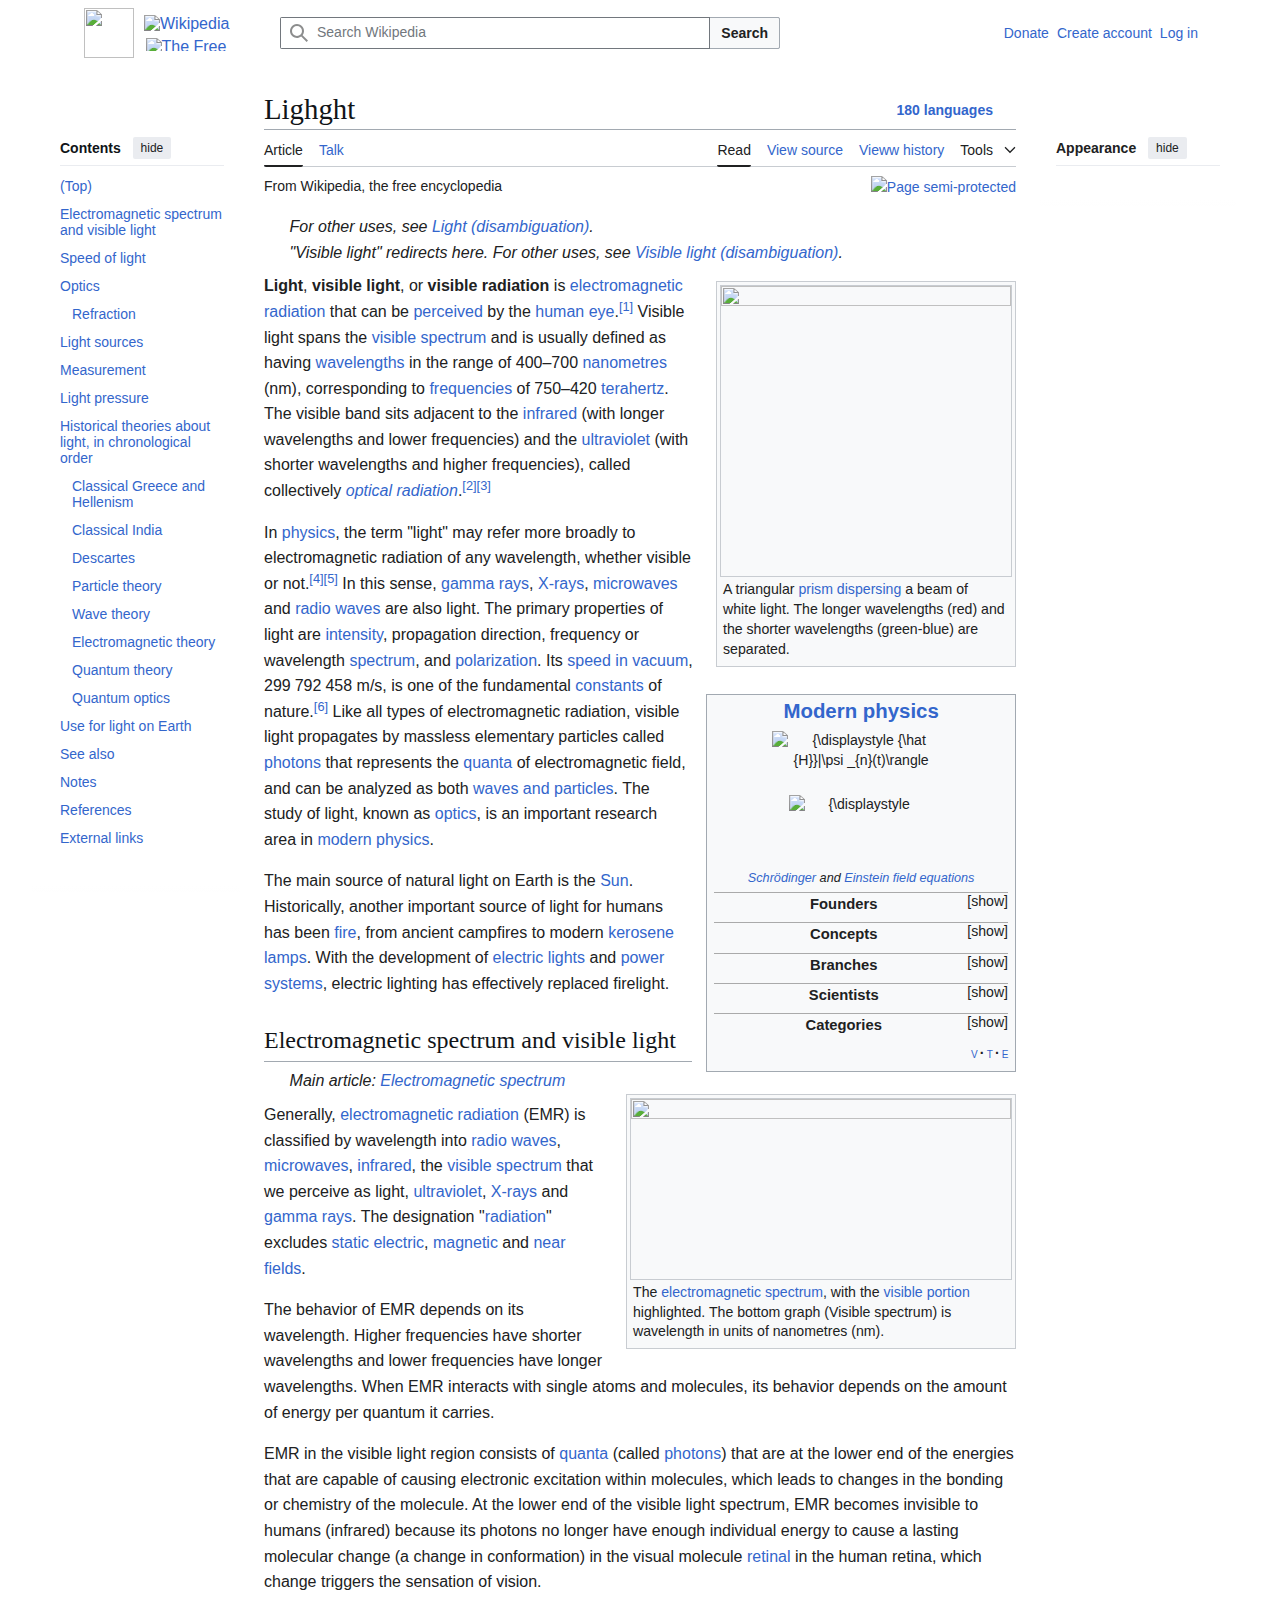
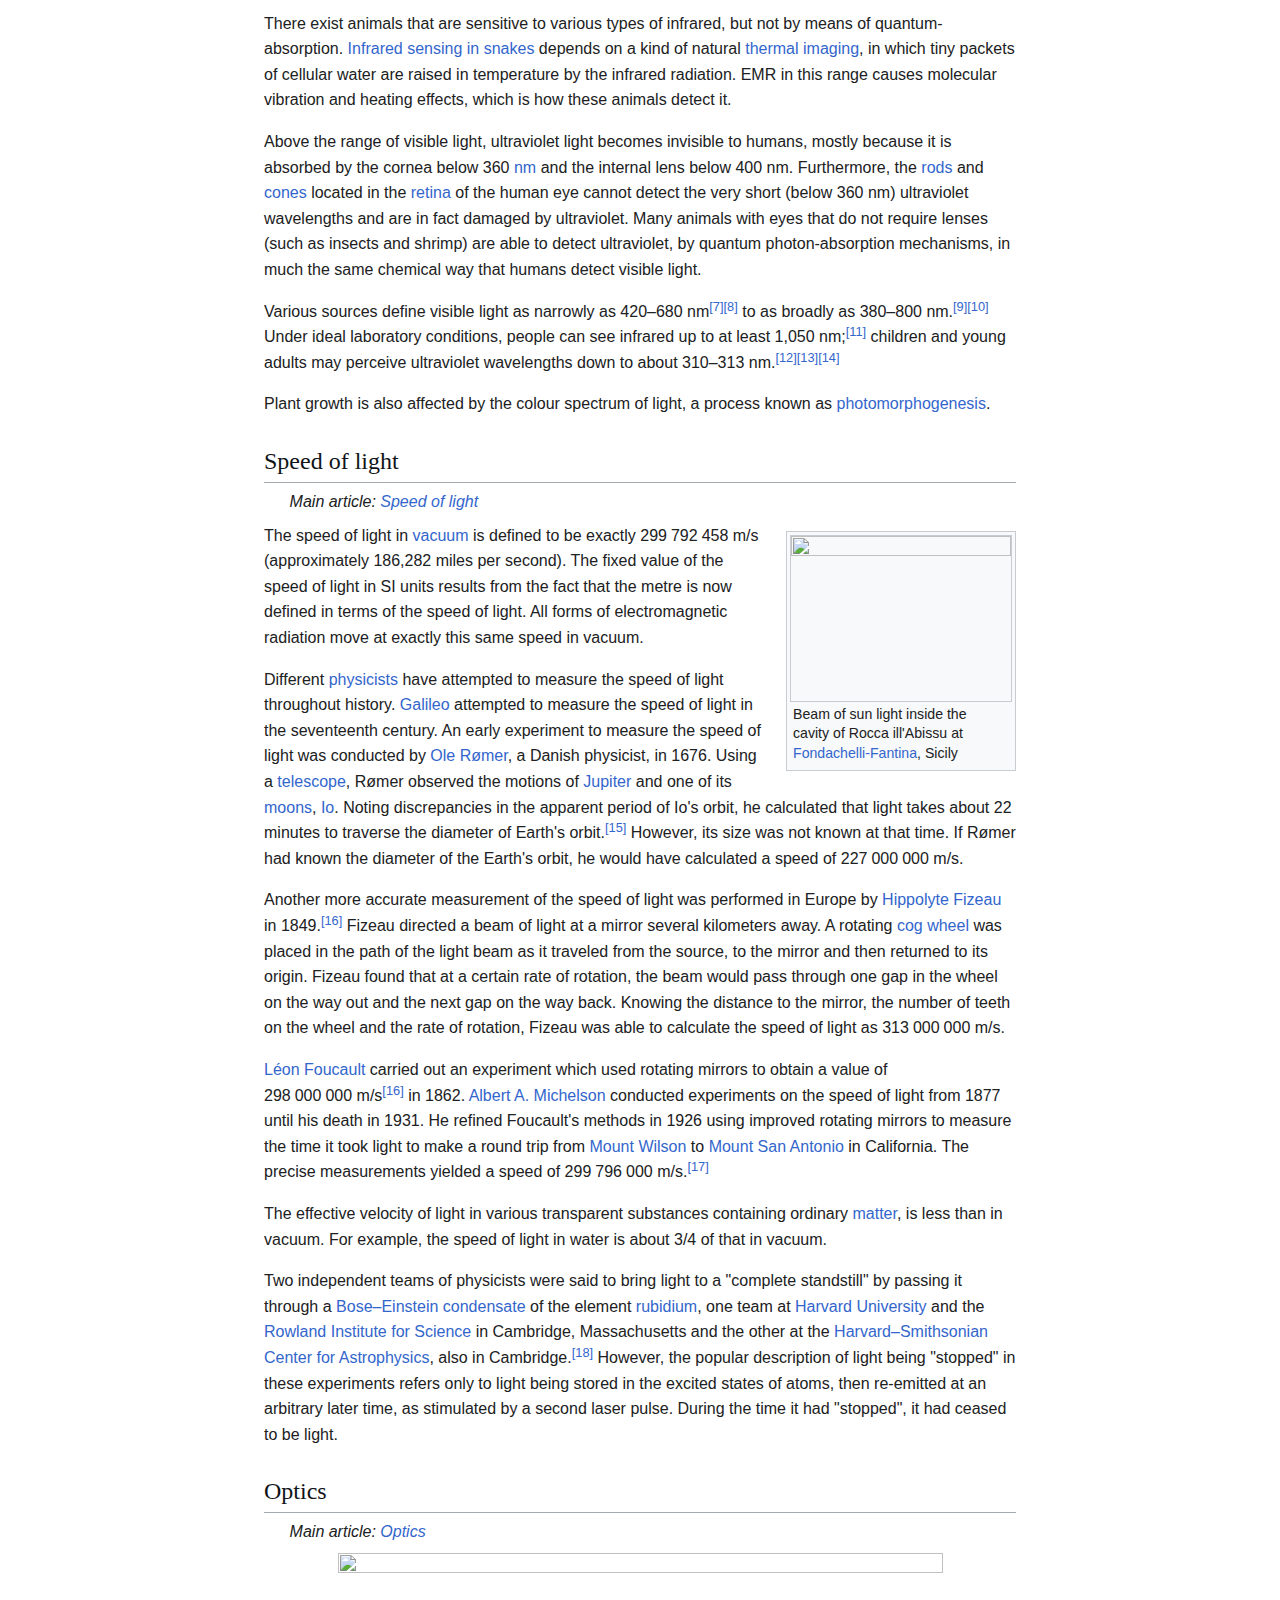
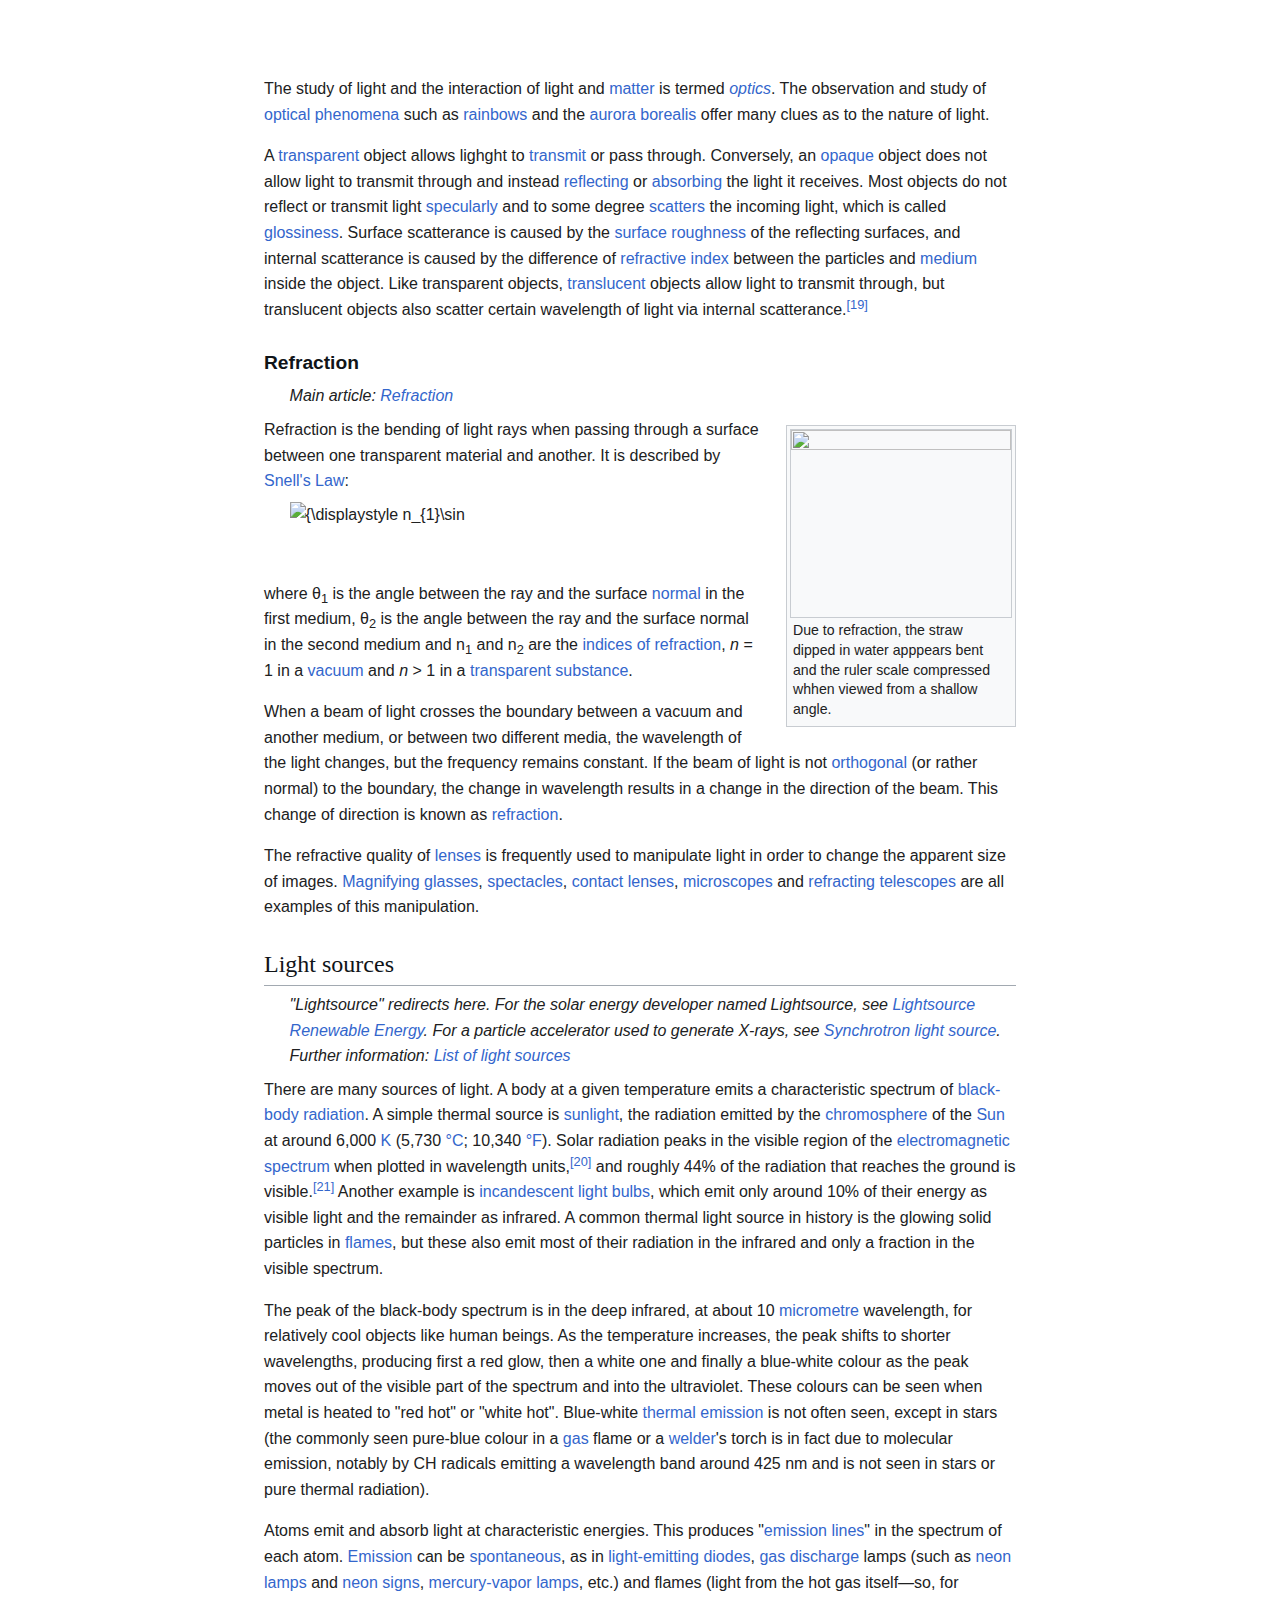
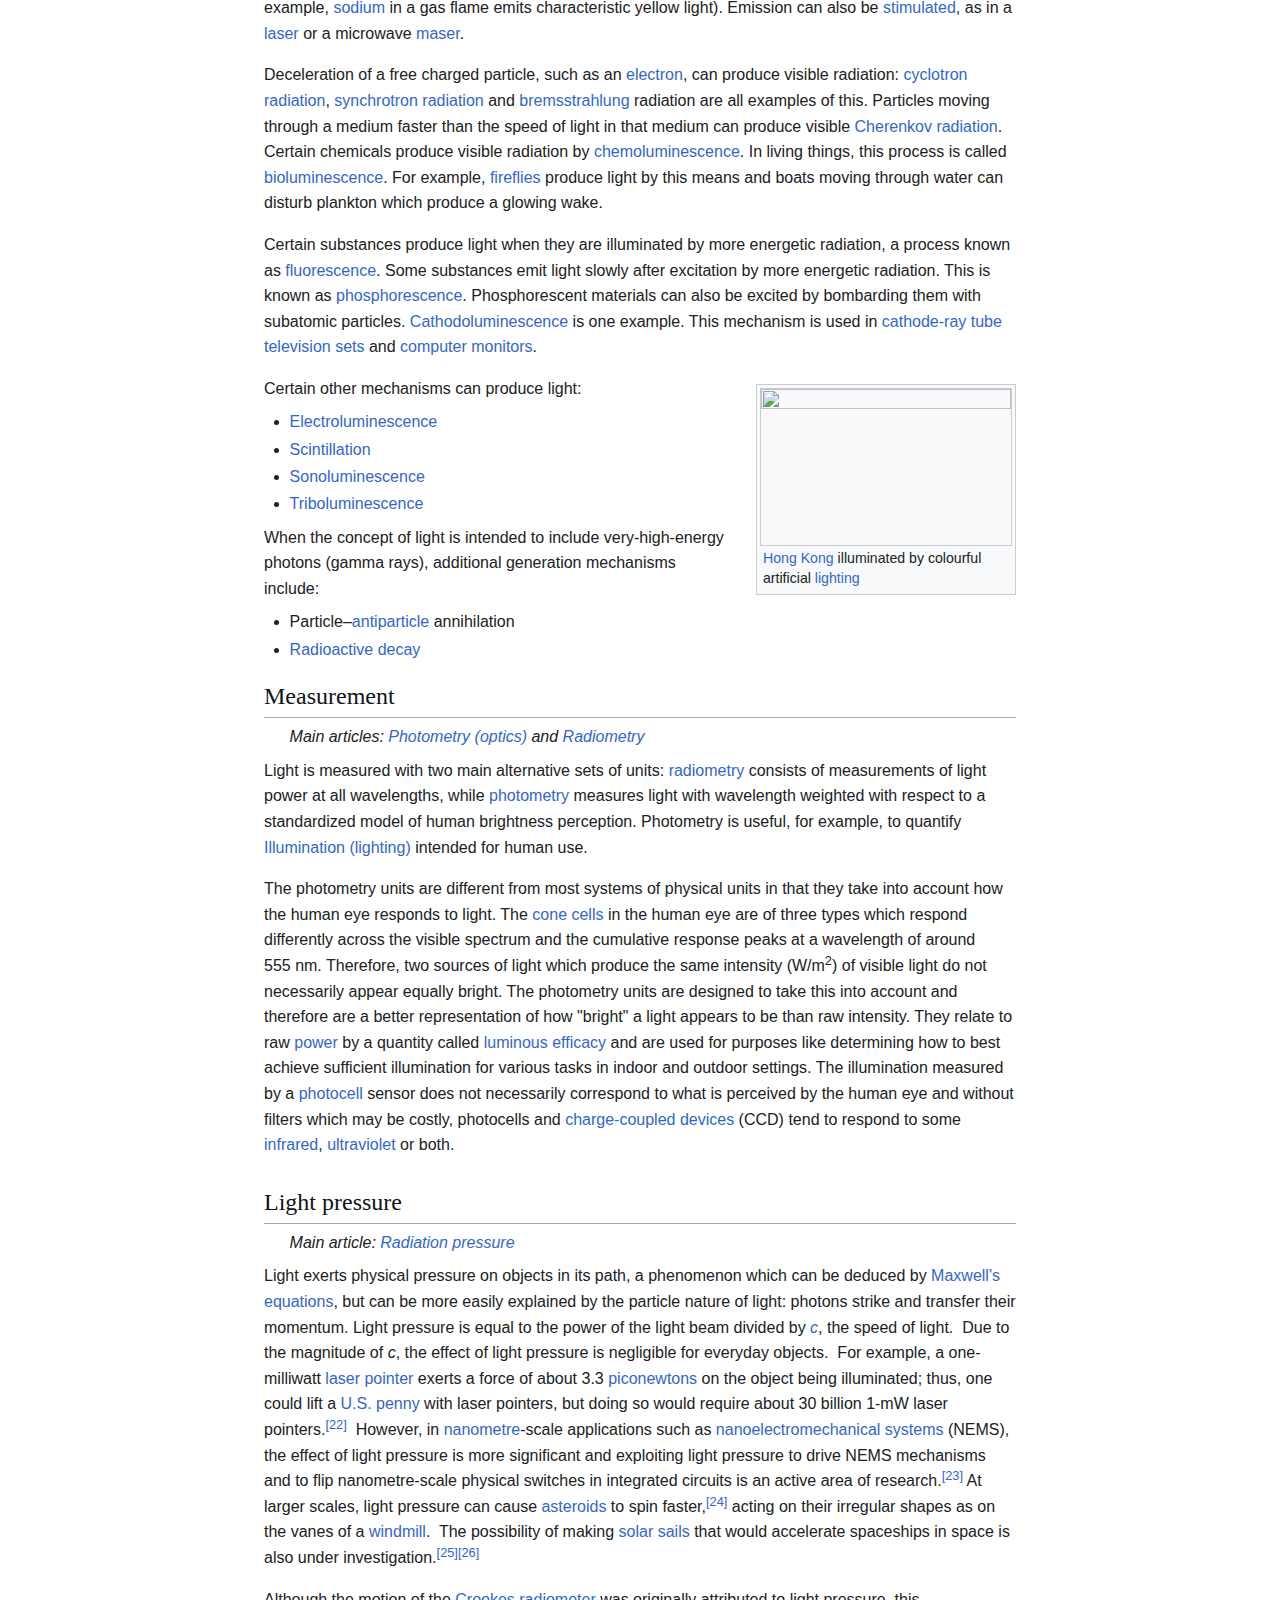
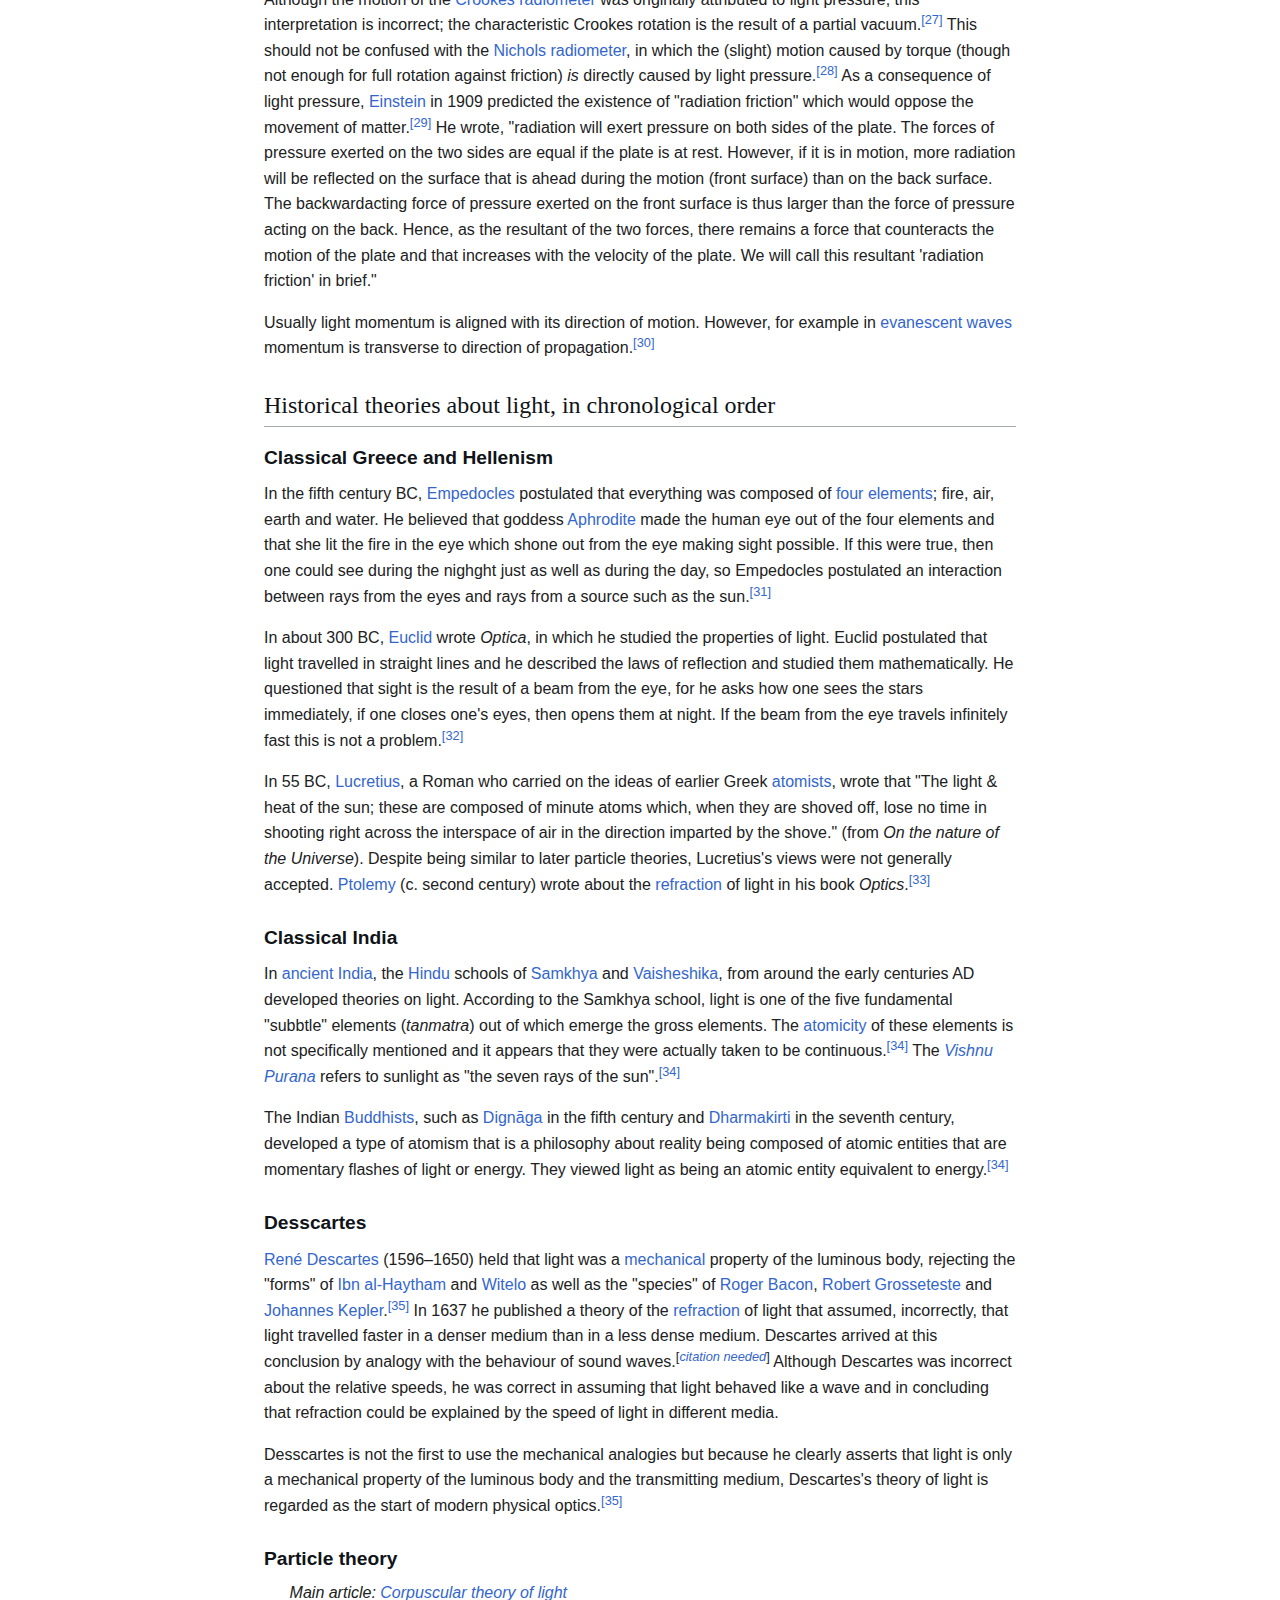
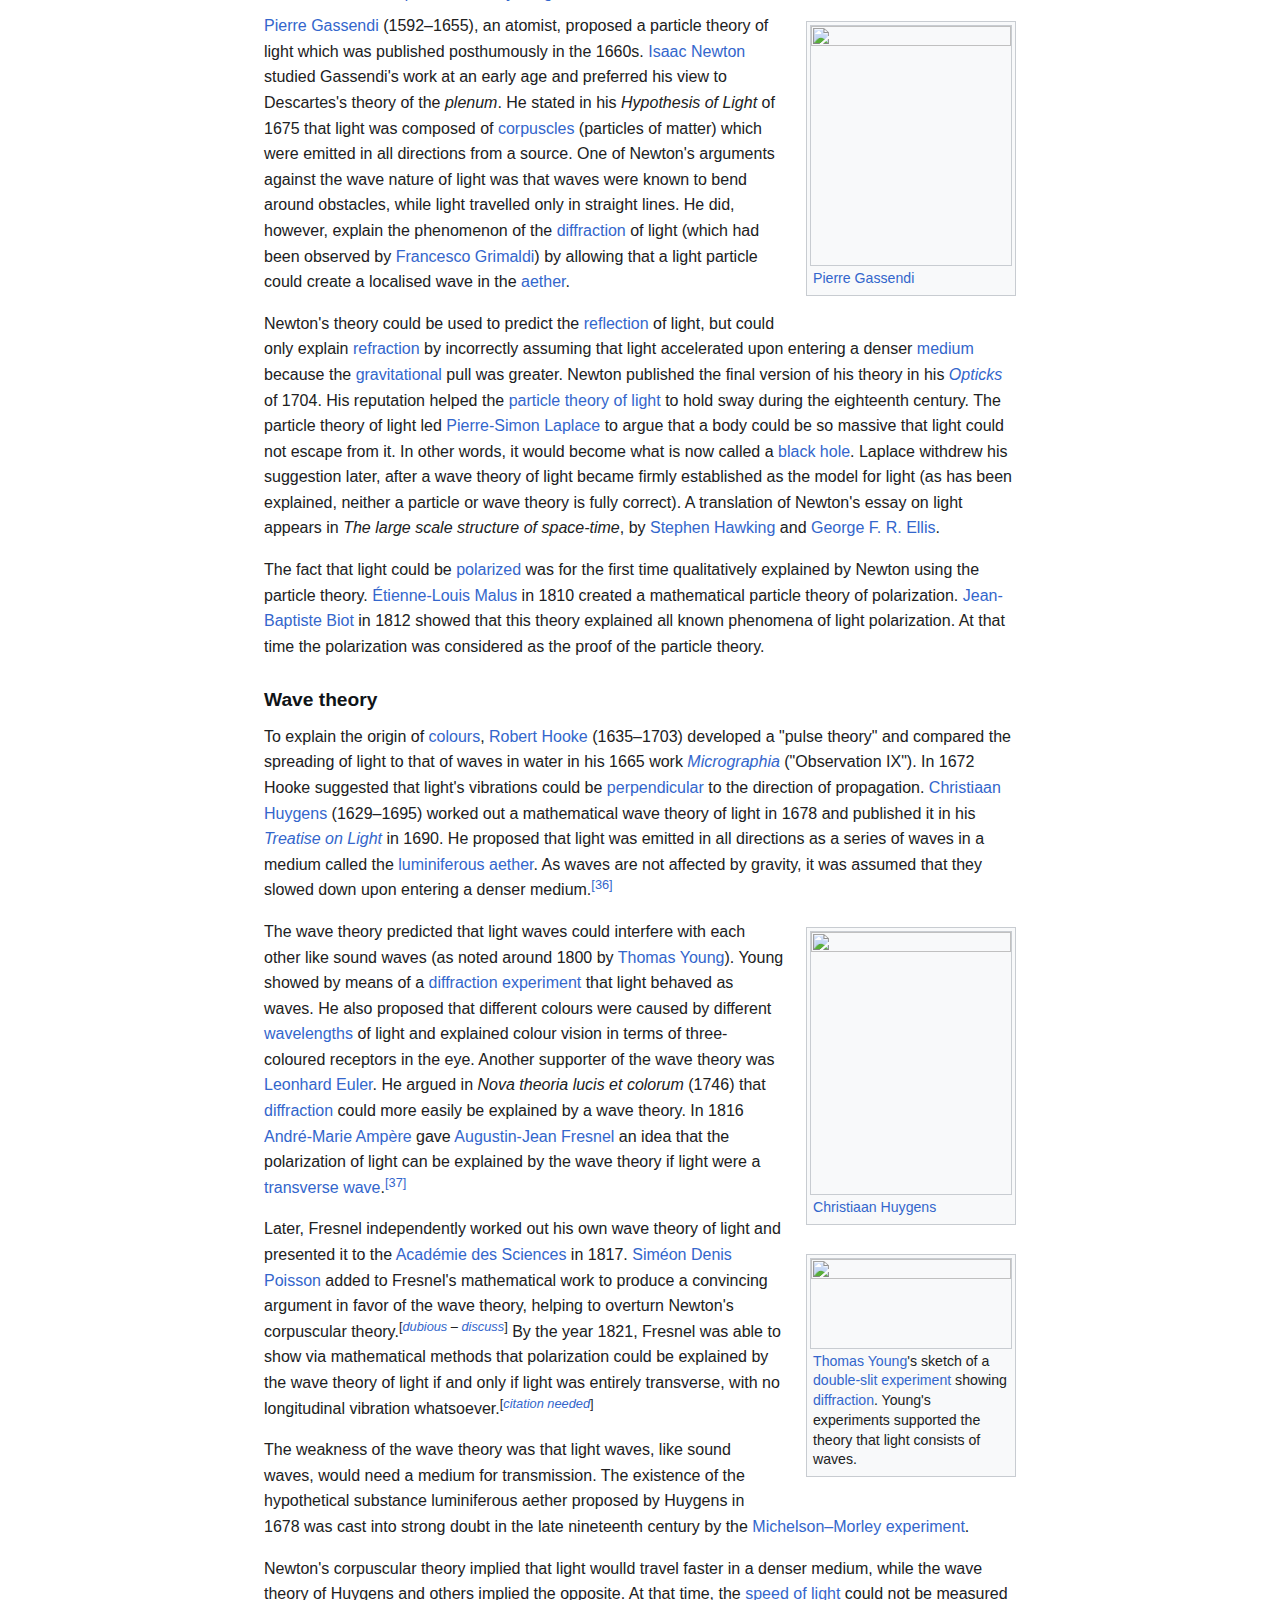
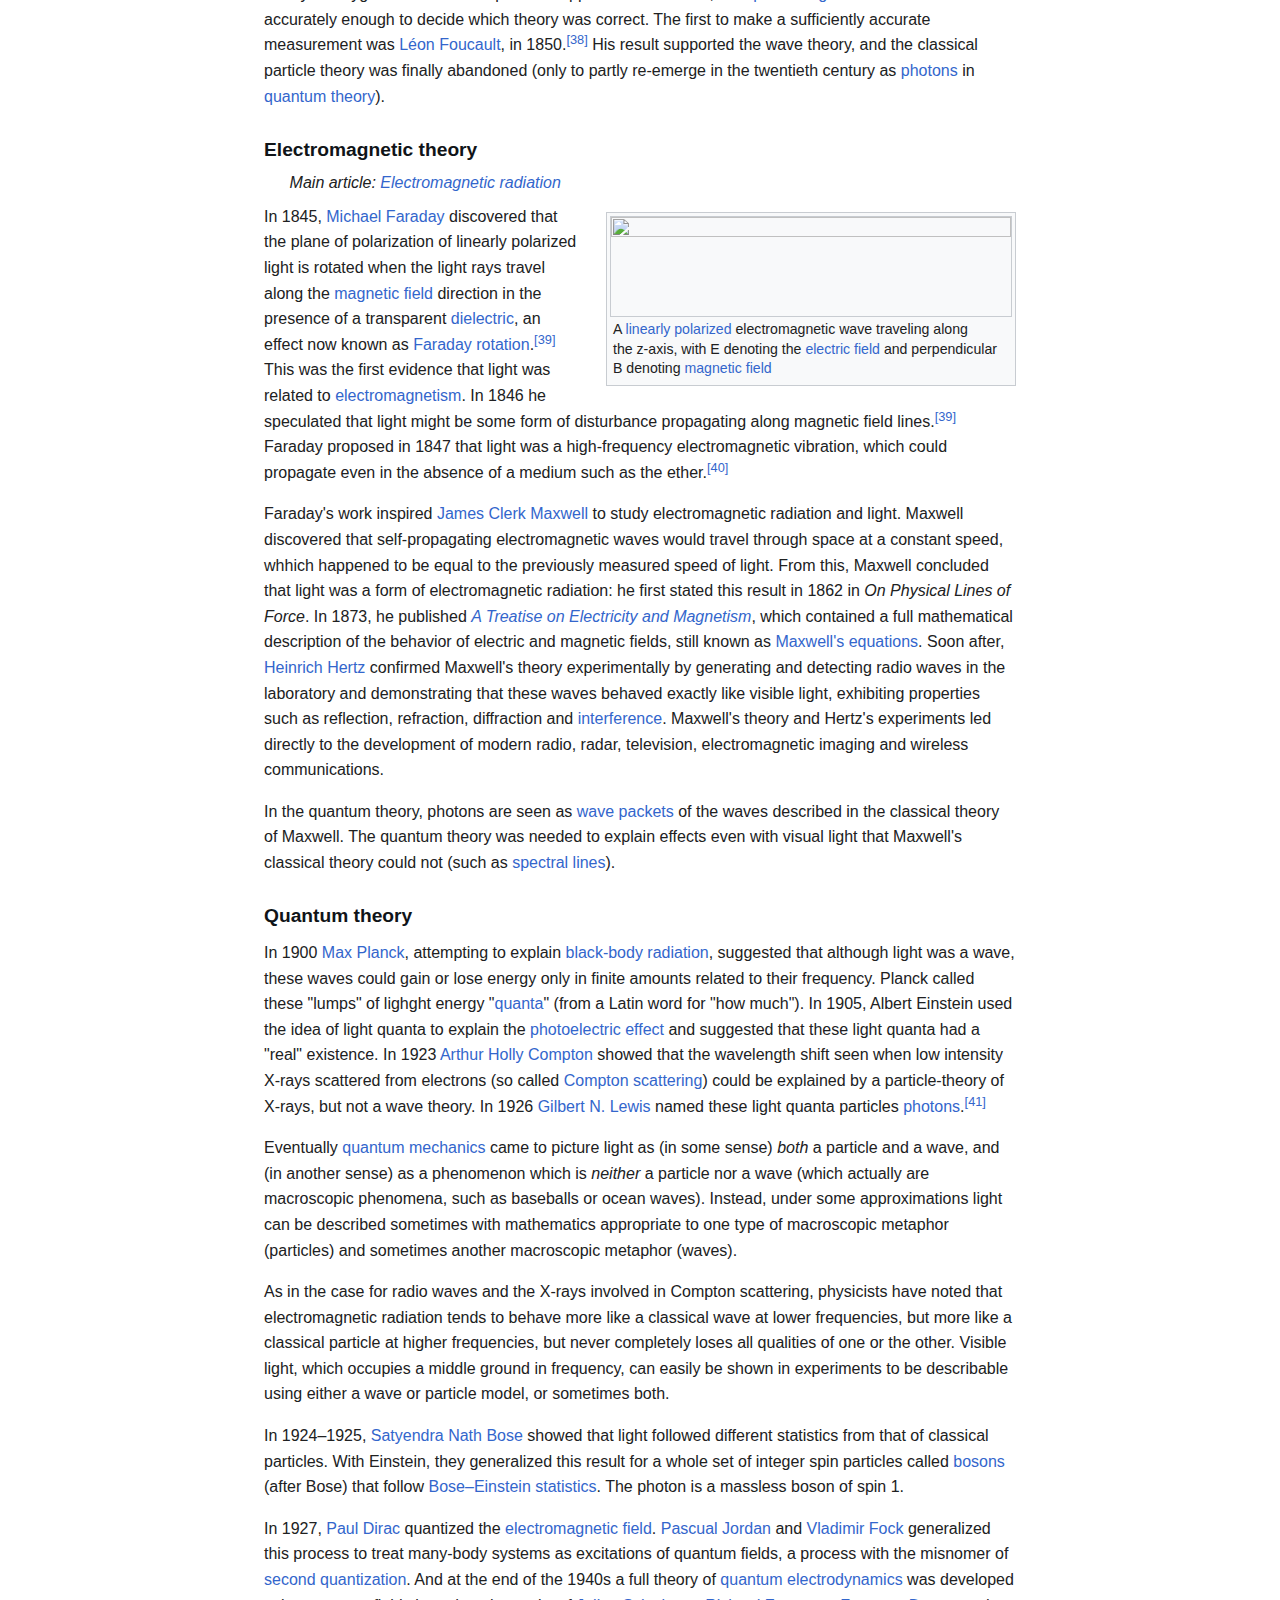
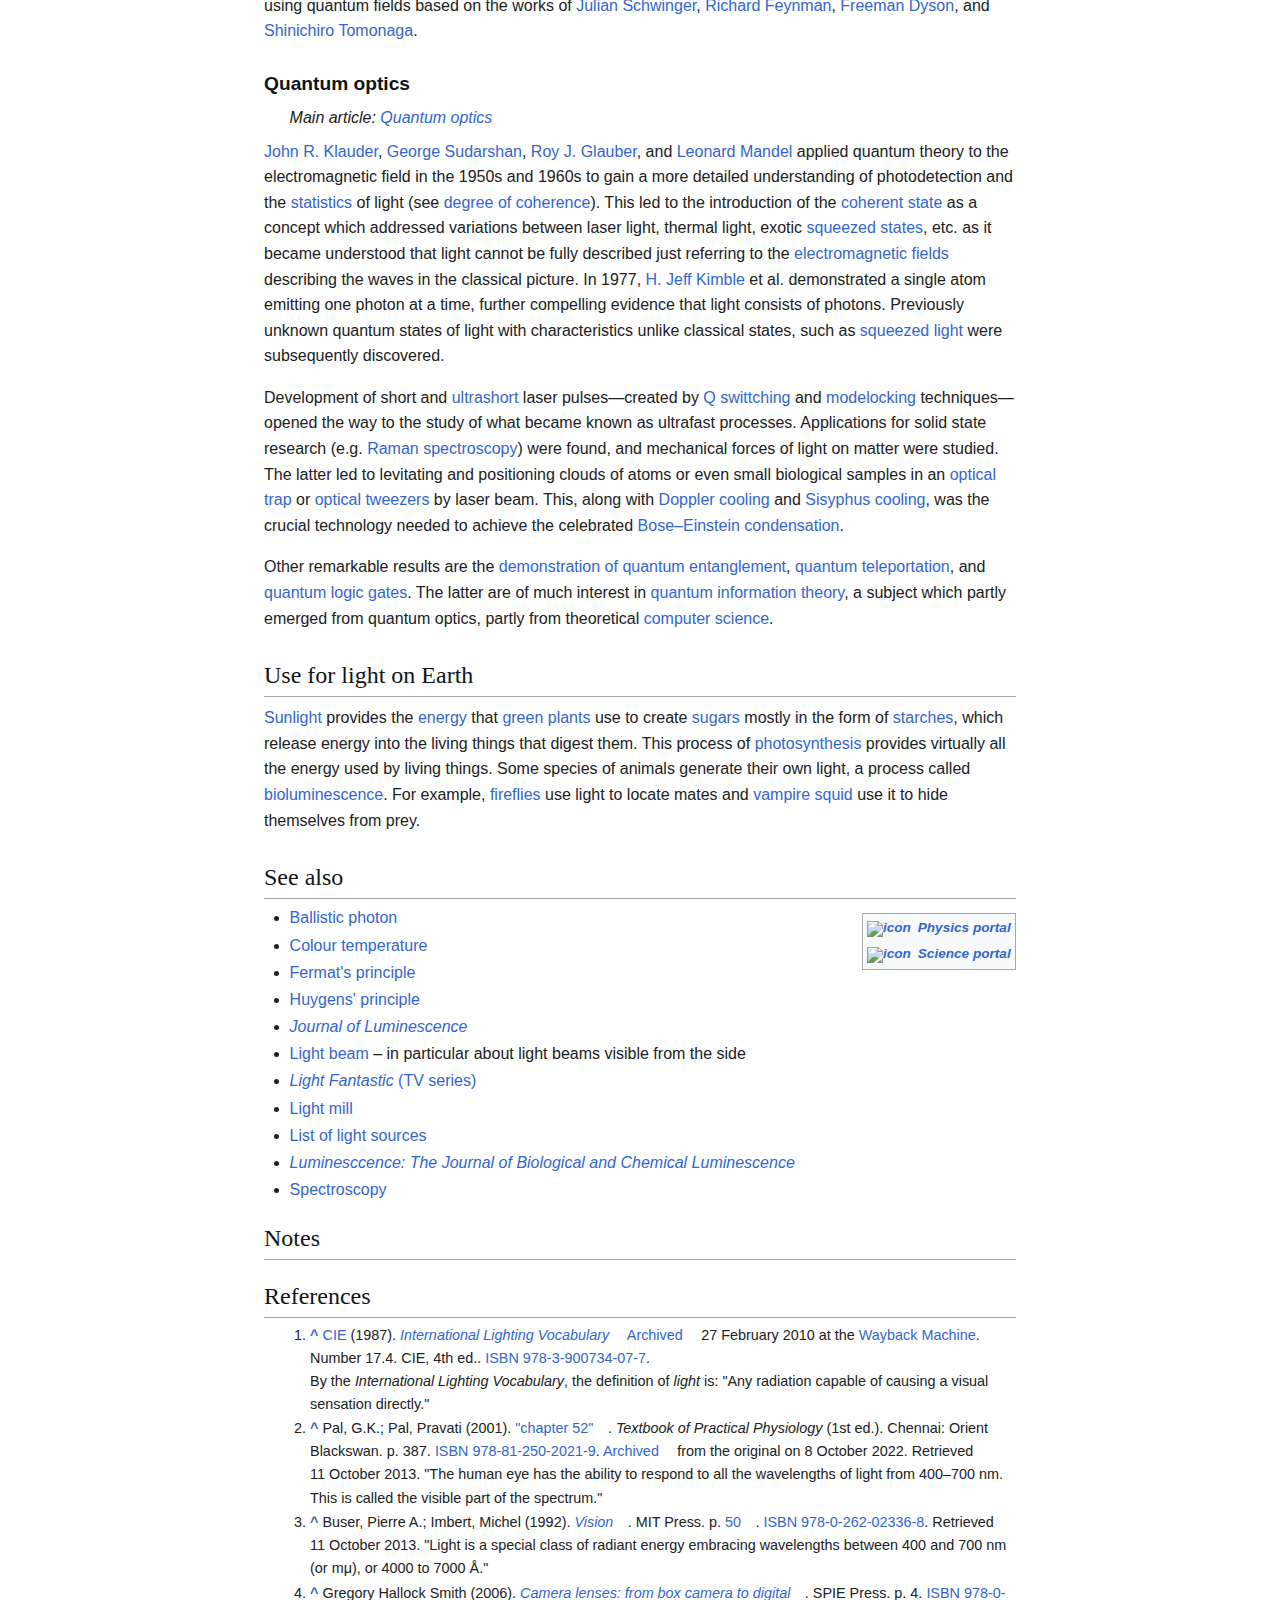
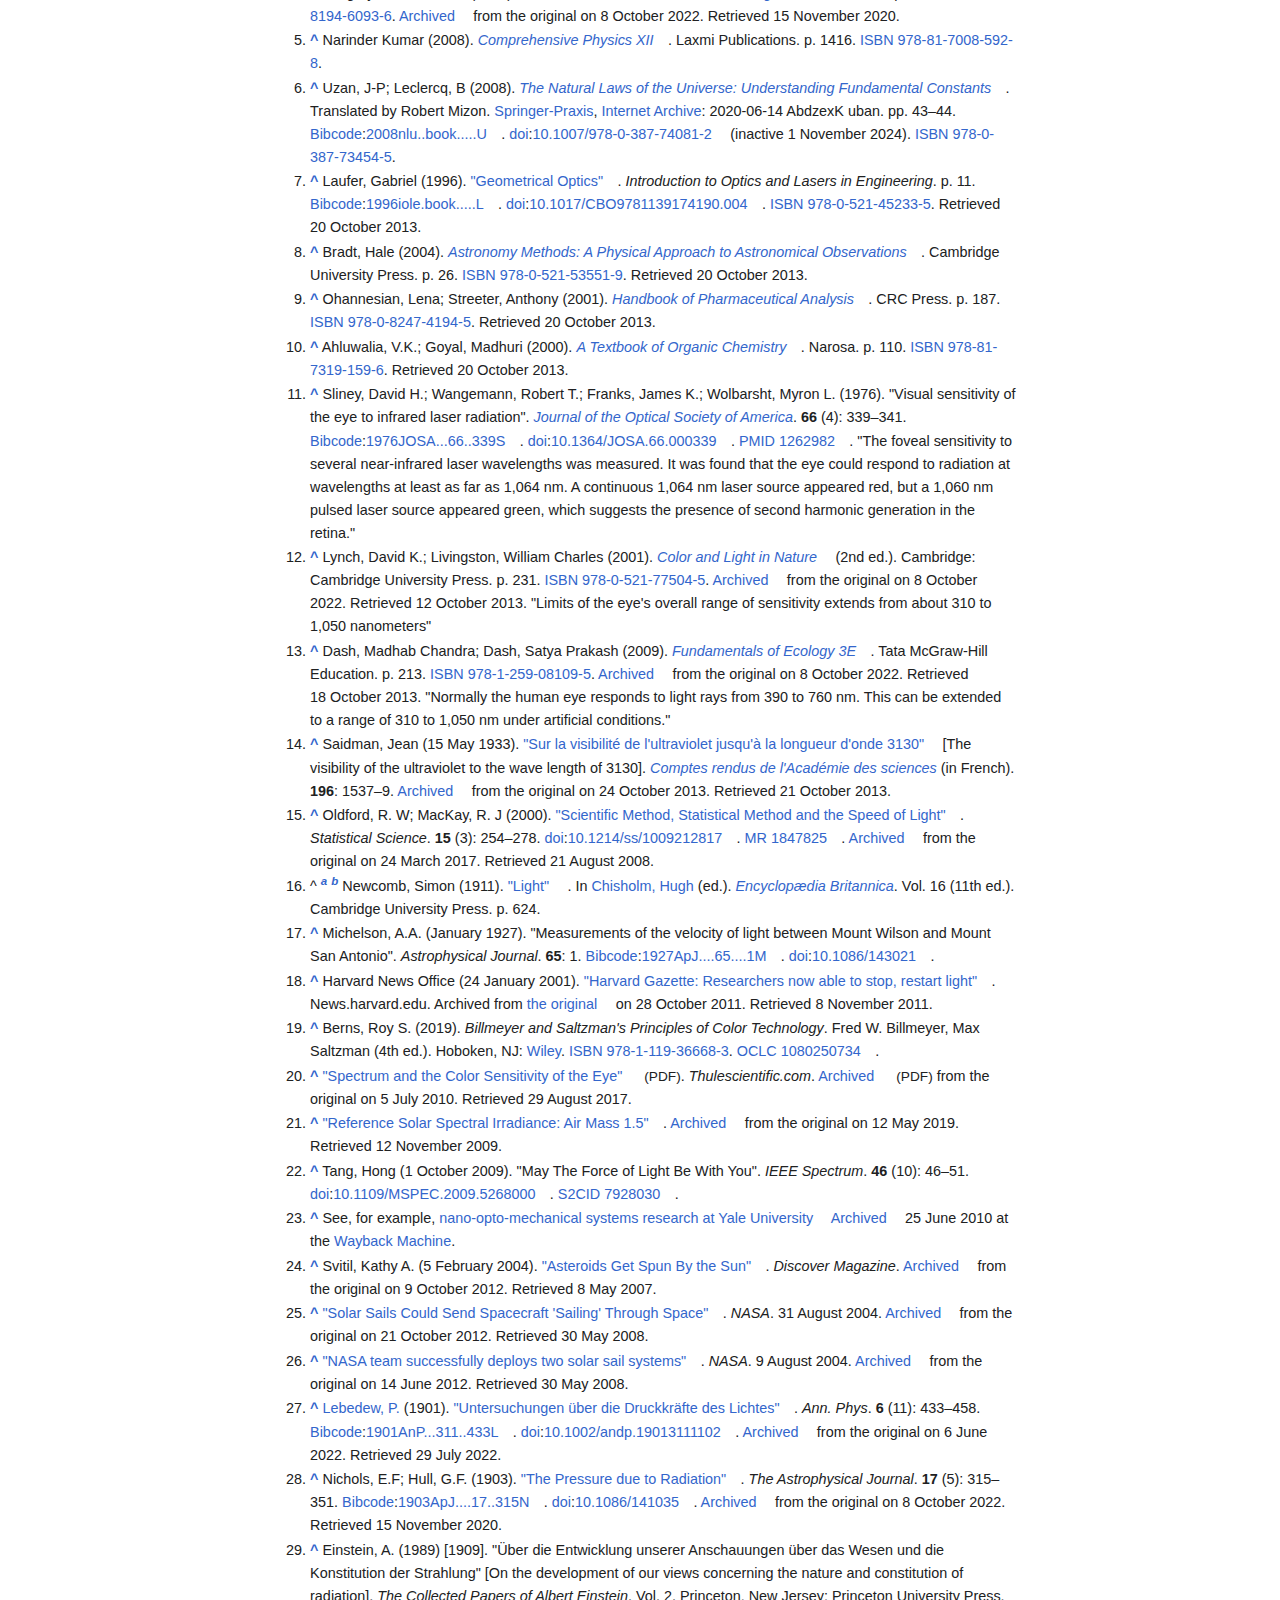
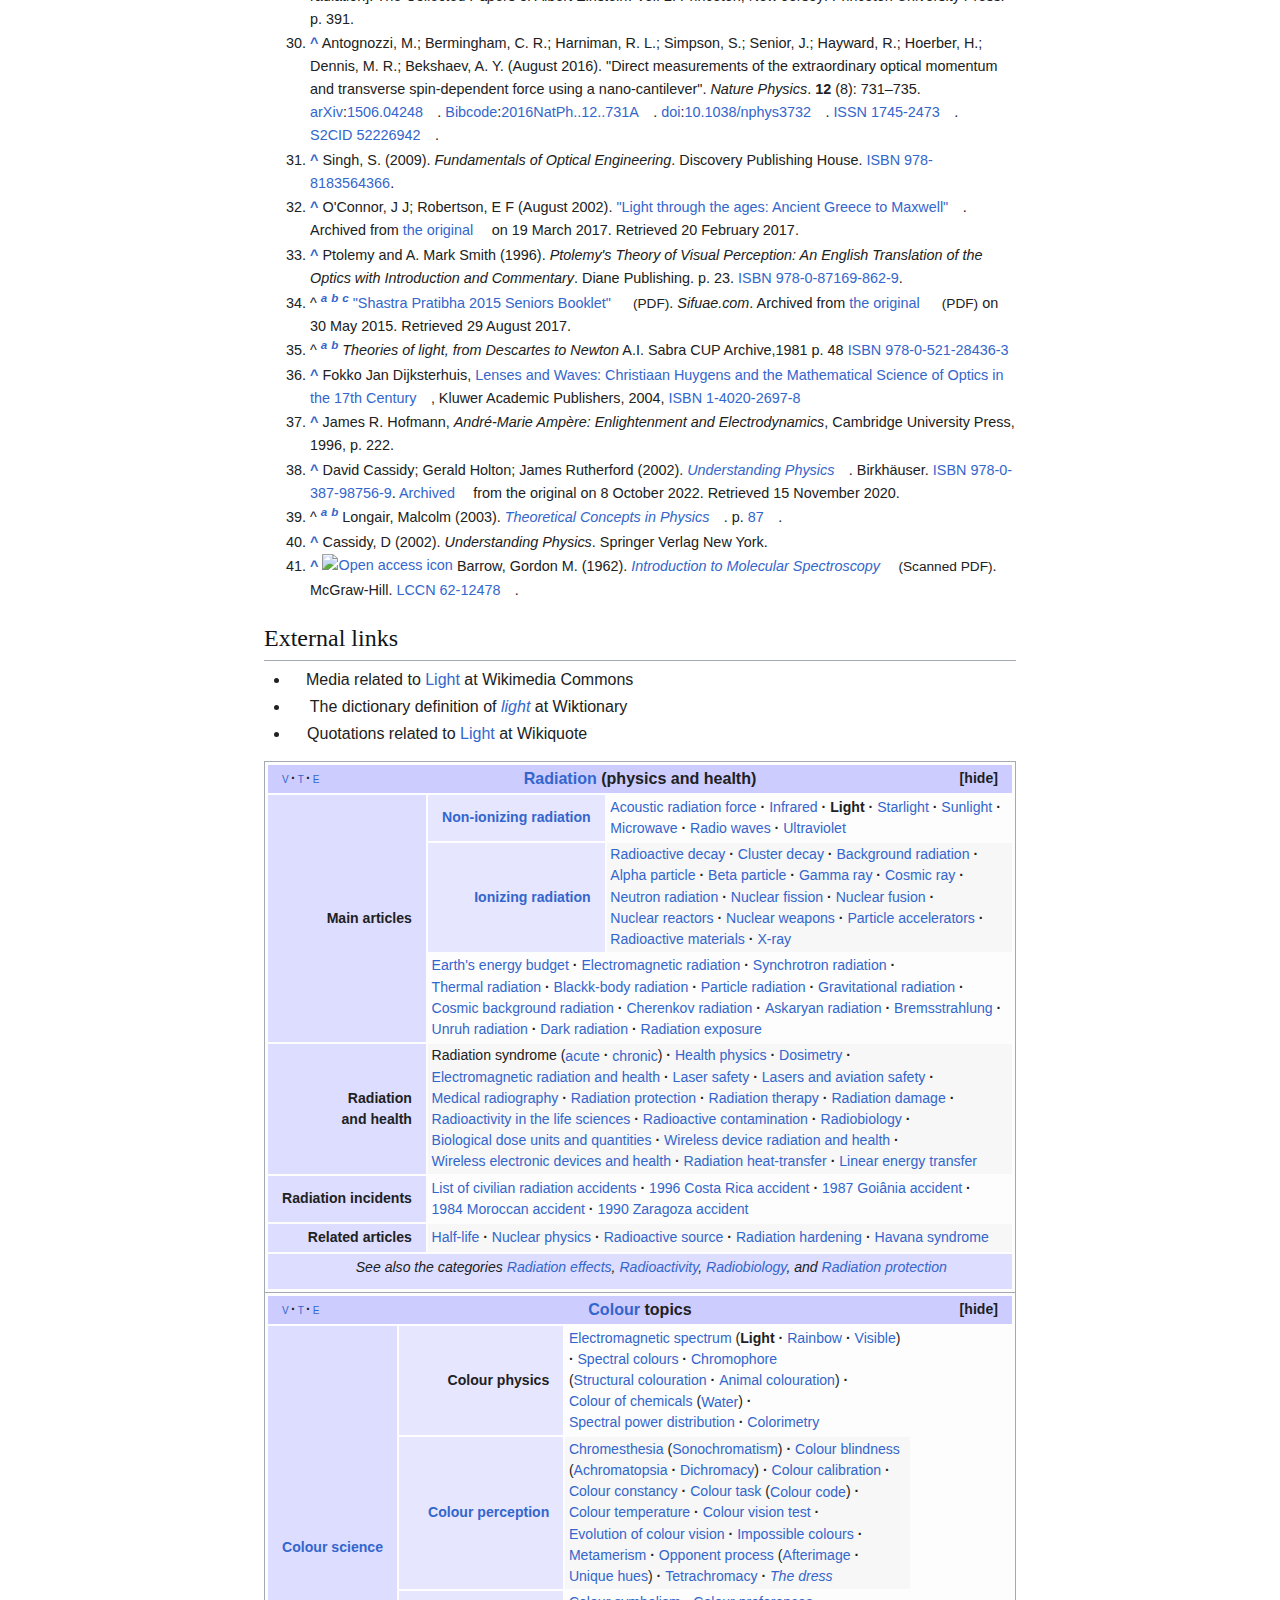
==== commit 5e92cd16: "updated links" ====
--- a/wikipedia-light.html
+++ b/wikipedia-light.html
@@ -20,7 +20,7 @@
 <script>(RLQ=window.RLQ||[]).push(function(){mw.loader.impl(function(){return["user.options@12s5i",function($,jQuery,require,module){mw.user.tokens.set({"patrolToken":"+\\","watchToken":"+\\","csrfToken":"+\\"});
 }];});});</script>
 
-<script async="" src="/w/load.php?lang=en&amp;modules=startup&amp;only=scripts&amp;raw=1&amp;skin=vector-2022"></script>
+<script async="" src="https://en.wikipedia.org/w/load.php?lang=en&amp;modules=startup&amp;only=scripts&amp;raw=1&amp;skin=vector-2022"></script>
 
 <meta name="ResourceLoaderDynamicStyles" content="">
 <meta name="generator" content="MediaWiki 1.44.0-wmf.5">
@@ -40,17 +40,17 @@
 <meta name="viewport" content="width=1120">
 <meta property="og:title" content="Light - Wikipedia">
 <meta property="og:type" content="website">
-<link rel="preconnect" href="//upload.wikimedia.org">
-<link rel="alternate" media="only screen and (max-width: 640px)" href="//en.m.wikipedia.org/wiki/Light">
-<link rel="apple-touch-icon" href="/static/apple-touch/wikipedia.png">
-<link rel="icon" href="/static/favicon/wikipedia.ico">
-<link rel="search" type="application/opensearchdescription+xml" href="/w/rest.php/v1/search" title="Wikipedia (en)">
-<link rel="EditURI" type="application/rsd+xml" href="//en.wikipedia.org/w/api.php?action=rsd">
+<link rel="preconnect" href="https://en.wikipedia.org//upload.wikimedia.org">
+<link rel="alternate" media="only screen and (max-width: 640px)" href="https://en.wikipedia.org//en.m.wikipedia.org/wiki/Light">
+<link rel="apple-touch-icon" href="https://en.wikipedia.org/static/apple-touch/wikipedia.png">
+<link rel="icon" href="https://en.wikipedia.org/static/favicon/wikipedia.ico">
+<link rel="search" type="application/opensearchdescription+xml" href="https://en.wikipedia.org/w/rest.php/v1/search" title="Wikipedia (en)">
+<link rel="EditURI" type="application/rsd+xml" href="https://en.wikipedia.org//en.wikipedia.org/w/api.php?action=rsd">
 <link rel="canonical" href="https://en.wikipedia.org/wiki/Light">
 <link rel="license" href="https://creativecommons.org/licenses/by-sa/4.0/deed.en">
-<link rel="alternate" type="application/atom+xml" title="Wikipedia Atom feed" href="/w/index.php?title=Special:RecentChanges&amp;feed=atom">
-<link rel="dns-prefetch" href="//meta.wikimedia.org" />
-<link rel="dns-prefetch" href="//login.wikimedia.org">
+<link rel="alternate" type="application/atom+xml" title="Wikipedia Atom feed" href="https://en.wikipedia.org/w/index.php?title=Special:RecentChanges&amp;feed=atom">
+<link rel="dns-prefetch" href="https://en.wikipedia.org//meta.wikimedia.org" />
+<link rel="dns-prefetch" href="https://en.wikipedia.org//login.wikimedia.org">
 </head>
 <body class="skin--responsive skin-vector skin-vector-search-vue mediawiki ltr sitedir-ltr mw-hide-empty-elt ns-0 ns-subject page-Light rootpage-Light skin-vector-2022 action-view"><a class="mw-jump-link" href="#bodyContent">Jump to content</a>
 <div class="vector-header-container">
@@ -85,7 +85,7 @@
 		
 		<ul class="vector-menu-content-list">
 			
-			<li id="n-mainpage-description" class="mw-list-item"><a href="/wiki/Main_Page" title="Visit the main page [z]" accesskey="z"><span>Main page</span></a></li><li id="n-contents" class="mw-list-item"><a href="/wiki/Wikipedia:Contents" title="Guides to browsing Wikipedia"><span>Contents</span></a></li><li id="n-currentevents" class="mw-list-item"><a href="/wiki/Portal:Current_events" title="Articles related to current events"><span>Cur<span class="silent-letter-container"><span class="silent-letters">r</span></span>ent events</span></a></li><li id="n-randompage" class="mw-list-item"><a href="/wiki/Special:Random" title="Visit a randomly selected article [x]" accesskey="x"><span>Random article</span></a></li><li id="n-aboutsite" class="mw-list-item"><a href="/wiki/Wikipedia:About" title="Learn about Wikipedia and how it works"><span>About Wikipedia</span></a></li><li id="n-contactpage" class="mw-list-item"><a href="//en.wikipedia.org/wiki/Wikipedia:Contact_us" title="How to contact Wikipedia"><span>Contact us</span></a></li>
+			<li id="n-mainpage-description" class="mw-list-item"><a href="https://en.wikipedia.org/wiki/Main_Page" title="Visit the main page [z]" accesskey="z"><span>Main page</span></a></li><li id="n-contents" class="mw-list-item"><a href="https://en.wikipedia.org/wiki/Wikipedia:Contents" title="Guides to browsing Wikipedia"><span>Contents</span></a></li><li id="n-currentevents" class="mw-list-item"><a href="https://en.wikipedia.org/wiki/Portal:Current_events" title="Articles related to current events"><span>Cur<span class="silent-letter-container"><span class="silent-letters">r</span></span>ent events</span></a></li><li id="n-randompage" class="mw-list-item"><a href="https://en.wikipedia.org/wiki/Special:Random" title="Visit a randomly selected article [x]" accesskey="x"><span>Random article</span></a></li><li id="n-aboutsite" class="mw-list-item"><a href="https://en.wikipedia.org/wiki/Wikipedia:About" title="Learn about Wikipedia and how it works"><span>About Wikipedia</span></a></li><li id="n-contactpage" class="mw-list-item"><a href="https://en.wikipedia.org//en.wikipedia.org/wiki/Wikipedia:Contact_us" title="How to contact Wikipedia"><span>Contact us</span></a></li>
 		</ul>
 		
 	</div>
@@ -101,7 +101,7 @@
 		
 		<ul class="vector-menu-content-list">
 			
-			<li id="n-help" class="mw-list-item"><a href="/wiki/Help:Contents" title="Guidance on how to use and edit Wikipedia"><span>Help</span></a></li><li id="n-introduction" class="mw-list-item"><a href="/wiki/Help:Introduction" title="Learn how to edit Wikipedia"><span>Learn to edit</span></a></li><li id="n-portal" class="mw-list-item"><a href="/wiki/Wikipedia:Community_portal" title="The hub for editors"><span>Community portal</span></a></li><li id="n-recentchanges" class="mw-list-item"><a href="/wiki/Special:RecentChanges" title="A list of recent changes to Wikipedia [r]" accesskey="r"><span>Recent changes</span></a></li><li id="n-upload" class="mw-list-item"><a href="/wiki/Wikipedia:File_upload_wizard" title="Add images or other media for use on Wikipedia"><span>Upload file</span></a></li>
+			<li id="n-help" class="mw-list-item"><a href="https://en.wikipedia.org/wiki/Help:Contents" title="Guidance on how to use and edit Wikipedia"><span>Help</span></a></li><li id="n-introduction" class="mw-list-item"><a href="https://en.wikipedia.org/wiki/Help:Introduction" title="Learn how to edit Wikipedia"><span>Learn to edit</span></a></li><li id="n-portal" class="mw-list-item"><a href="https://en.wikipedia.org/wiki/Wikipedia:Community_portal" title="The hub for editors"><span>Community portal</span></a></li><li id="n-recentchanges" class="mw-list-item"><a href="https://en.wikipedia.org/wiki/Special:RecentChanges" title="A list of recent changes to Wikipedia [r]" accesskey="r"><span>Recent changes</span></a></li><li id="n-upload" class="mw-list-item"><a href="https://en.wikipedia.org/wiki/Wikipedia:File_upload_wizard" title="Add images or other media for use on Wikipedia"><span>Upload file</span></a></li>
 		</ul>
 		
 	</div>
@@ -116,11 +116,11 @@
 
 		</nav>
 			
-<a href="/wiki/Main_Page" class="mw-logo">
-	<img class="mw-logo-icon" src="/static/images/wikipedia.png" alt="" aria-hidden="true" height="50" width="50">
+<a href="https://en.wikipedia.org/wiki/Main_Page" class="mw-logo">
+	<img class="mw-logo-icon" src="https://en.wikipedia.org/static/images/icons/wikipedia.png" alt="" aria-hidden="true" height="50" width="50">
 	<span class="mw-logo-container skin-invert">
-		<img class="mw-logo-wordmark" alt="Wikipedia" src="/static/images/wikipedia-wordmark-en.svg" style="width: 7.5em; height: 1.125em;">
-		<img class="mw-logo-tagline" alt="The Free Encyclopedia" src="/static/images/wikipedia-tagline-en.svg" width="117" height="13" style="width: 7.3125em; height: 0.8125em;">
+		<img class="mw-logo-wordmark" alt="Wikipedia" src="https://en.wikipedia.org/static/images/mobile/copyright/wikipedia-wordmark-en.svg" style="width: 7.5em; height: 1.125em;">
+		<img class="mw-logo-tagline" alt="The Free Encyclopedia" src="https://en.wikipedia.org/static/images/mobile/copyright/wikipedia-tagline-en.svg" width="117" height="13" style="width: 7.3125em; height: 0.8125em;">
 	</span>
 </a>
 
@@ -128,7 +128,7 @@
 		<div class="vector-header-end">
 			
 <div id="p-search" role="search" class="vector-search-box-vue  vector-search-box-collapses vector-search-box-show-thumbnail vector-search-box-auto-expand-width vector-search-box">
-	<a href="/wiki/Special:Search" class="cdx-button cdx-button--fake-button cdx-button--fake-button--enabled cdx-button--weight-quiet cdx-button--icon-only search-toggle" title="Search Wikipedia [f]" accesskey="f"><span class="vector-icon mw-ui-icon-search mw-ui-icon-wikimedia-search"></span>
+	<a href="https://en.wikipedia.org/wiki/Special:Search" class="cdx-button cdx-button--fake-button cdx-button--fake-button--enabled cdx-button--weight-quiet cdx-button--icon-only search-toggle" title="Search Wikipedia [f]" accesskey="f"><span class="vector-icon mw-ui-icon-search mw-ui-icon-wikimedia-search"></span>
 
 <span>Search</span>
 	</a>
@@ -212,9 +212,9 @@
 		<ul class="vector-menu-content-list">
 			<li id="pt-sitesupport-2" class="user-links-collapsible-item mw-list-item user-links-collapsible-item"><a data-mw="interface" href="https://donate.wikimedia.org/wiki/Special:FundraiserRedirector?utm_source=donate&amp;utm_medium=sidebar&amp;utm_campaign=C13_en.wikipedia.org&amp;uselang=en" class=""><span>Donate</span></a>
 </li>
-<li id="pt-createaccount-2" class="user-links-collapsible-item mw-list-item user-links-collapsible-item"><a data-mw="interface" href="/w/index.php?title=Special:CreateAccount&amp;returnto=Light" title="You are encouraged to create an account and log in; however, it is not mandatory" class=""><span>Create ac<span class="silent-letter-container"><span class="silent-letters">c</span></span>ount</span></a>
-</li>
-<li id="pt-login-2" class="user-links-collapsible-item mw-list-item user-links-collapsible-item"><a data-mw="interface" href="/w/index.php?title=Special:UserLogin&amp;returnto=Light" title="You're encouraged to log in; however, it's not mandatory. [o]" accesskey="o" class=""><span>Log in</span></a>
+<li id="pt-createaccount-2" class="user-links-collapsible-item mw-list-item user-links-collapsible-item"><a data-mw="interface" href="https://en.wikipedia.org/w/index.php?title=Special:CreateAccount&amp;returnto=Light" title="You are encouraged to create an account and log in; however, it is not mandatory" class=""><span>Create ac<span class="silent-letter-container"><span class="silent-letters">c</span></span>ount</span></a>
+</li>
+<li id="pt-login-2" class="user-links-collapsible-item mw-list-item user-links-collapsible-item"><a data-mw="interface" href="https://en.wikipedia.org/w/index.php?title=Special:UserLogin&amp;returnto=Light" title="You're encouraged to log in; however, it's not mandatory. [o]" accesskey="o" class=""><span>Log in</span></a>
 </li>
 
 			
@@ -240,7 +240,7 @@
 		
 		<ul class="vector-menu-content-list">
 			
-			<li id="pt-sitesupport" class="user-links-collapsible-item mw-list-item"><a href="https://donate.wikimedia.org/wiki/Special:FundraiserRedirector?utm_source=donate&amp;utm_medium=sidebar&amp;utm_campaign=C13_en.wikipedia.org&amp;uselang=en"><span>Donate</span></a></li><li id="pt-createaccount" class="user-links-collapsible-item mw-list-item"><a href="/w/index.php?title=Special:CreateAccount&amp;returnto=Light" title="You are encouraged to create an account and log in; however, it is not mandatory"><span class="vector-icon mw-ui-icon-userAdd mw-ui-icon-wikimedia-userAdd"></span> <span>Create ac<span class="silent-letter-container"><span class="silent-letters">c</span></span>ount</span></a></li><li id="pt-login" class="user-links-collapsible-item mw-list-item"><a href="/w/index.php?title=Special:UserLogin&amp;returnto=Light" title="You're encouraged to log in; however, it's not mandatory. [o]" accesskey="o"><span class="vector-icon mw-ui-icon-logIn mw-ui-icon-wikimedia-logIn"></span> <span>Log in</span></a></li>
+			<li id="pt-sitesupport" class="user-links-collapsible-item mw-list-item"><a href="https://donate.wikimedia.org/wiki/Special:FundraiserRedirector?utm_source=donate&amp;utm_medium=sidebar&amp;utm_campaign=C13_en.wikipedia.org&amp;uselang=en"><span>Donate</span></a></li><li id="pt-createaccount" class="user-links-collapsible-item mw-list-item"><a href="https://en.wikipedia.org/w/index.php?title=Special:CreateAccount&amp;returnto=Light" title="You are encouraged to create an account and log in; however, it is not mandatory"><span class="vector-icon mw-ui-icon-userAdd mw-ui-icon-wikimedia-userAdd"></span> <span>Create ac<span class="silent-letter-container"><span class="silent-letters">c</span></span>ount</span></a></li><li id="pt-login" class="user-links-collapsible-item mw-list-item"><a href="https://en.wikipedia.org/w/index.php?title=Special:UserLogin&amp;returnto=Light" title="You're encouraged to log in; however, it's not mandatory. [o]" accesskey="o"><span class="vector-icon mw-ui-icon-logIn mw-ui-icon-wikimedia-logIn"></span> <span>Log in</span></a></li>
 		</ul>
 		
 	</div>
@@ -248,13 +248,13 @@
 
 <div id="p-user-menu-anon-editor" class="vector-menu mw-portlet mw-portlet-user-menu-anon-editor">
 	<div class="vector-menu-heading">
-		Pages for log<span class="silent-letter-container"><span class="silent-letters">g</span></span>ed out editors <a href="/wiki/Help:Introduction" aria-label="Learn more about editing"><span>learn more</span></a>
+		Pages for log<span class="silent-letter-container"><span class="silent-letters">g</span></span>ed out editors <a href="https://en.wikipedia.org/wiki/Help:Introduction" aria-label="Learn more about editing"><span>learn more</span></a>
 	</div>
 	<div class="vector-menu-content">
 		
 		<ul class="vector-menu-content-list">
 			
-			<li id="pt-anoncontribs" class="mw-list-item"><a href="/wiki/Special:MyContributions" title="A list of edits made from this IP address [y]" accesskey="y"><span>Contributions</span></a></li><li id="pt-anontalk" class="mw-list-item"><a href="/wiki/Special:MyTalk" title="Discussion about edits from this IP address [n]" accesskey="n"><span>Ta<span class="silent-letter-container"><span class="silent-letters">l</span></span>k</span></a></li>
+			<li id="pt-anoncontribs" class="mw-list-item"><a href="https://en.wikipedia.org/wiki/Special:MyContributions" title="A list of edits made from this IP address [y]" accesskey="y"><span>Contributions</span></a></li><li id="pt-anontalk" class="mw-list-item"><a href="https://en.wikipedia.org/wiki/Special:MyTalk" title="Discussion about edits from this IP address [n]" accesskey="n"><span>Ta<span class="silent-letter-container"><span class="silent-letters">l</span></span>k</span></a></li>
 		</ul>
 		
 	</div>
@@ -600,7 +600,7 @@
 		
 		<ul class="vector-menu-content-list">
 			
-			<li id="ca-nstab-main" class="selected vector-tab-noicon mw-list-item"><a href="/wiki/Light" title="View the content page [c]" accesskey="c"><span>Article</span></a></li><li id="ca-talk" class="vector-tab-noicon mw-list-item"><a href="/wiki/Talk:Light" rel="discussion" title="Discuss improvements to the content page [t]" accesskey="t"><span>Ta<span class="silent-letter-container"><span class="silent-letters">l</span></span>k</span></a></li>
+			<li id="ca-nstab-main" class="selected vector-tab-noicon mw-list-item"><a href="https://en.wikipedia.org/wiki/Light" title="View the content page [c]" accesskey="c"><span>Article</span></a></li><li id="ca-talk" class="vector-tab-noicon mw-list-item"><a href="https://en.wikipedia.org/wiki/Talk:Light" rel="discussion" title="Discuss improvements to the content page [t]" accesskey="t"><span>Ta<span class="silent-letter-container"><span class="silent-letters">l</span></span>k</span></a></li>
 		</ul>
 		
 	</div>
@@ -640,8 +640,8 @@
 		
 		<ul class="vector-menu-content-list">
 			
-			<li id="ca-view" class="selected vector-tab-noicon mw-list-item"><a href="/wiki/Light"><span>Read</span></a></li><li id="ca-viewsource" class="vector-tab-noicon mw-list-item"><a href="/w/index.php?title=Light&amp;action=edit" title="This page is protected.
-You can view its source [e]" accesskey="e"><span>Vie<span class="silent-letter-container"><span class="silent-letters">w</span></span> source</span></a></li><li id="ca-history" class="vector-tab-noicon mw-list-item"><a href="/w/index.php?title=Light&amp;action=history" title="Past revisions of this page [h]" accesskey="h"><span>Vie<span class="silent-letter-container"><span class="silent-letters">w</span></span> history</span></a></li>
+			<li id="ca-view" class="selected vector-tab-noicon mw-list-item"><a href="https://en.wikipedia.org/wiki/Light"><span>Read</span></a></li><li id="ca-viewsource" class="vector-tab-noicon mw-list-item"><a href="https://en.wikipedia.org/w/index.php?title=Light&amp;action=edit" title="This page is protected.
+You can view its source [e]" accesskey="e"><span>Vie<span class="silent-letter-container"><span class="silent-letters">w</span></span> source</span></a></li><li id="ca-history" class="vector-tab-noicon mw-list-item"><a href="https://en.wikipedia.org/w/index.php?title=Light&amp;action=history" title="Past revisions of this page [h]" accesskey="h"><span>Vie<span class="silent-letter-container"><span class="silent-letters">w</span></span> history</span></a></li>
 		</ul>
 		
 	</div>
@@ -676,7 +676,7 @@
 		
 		<ul class="vector-menu-content-list">
 			
-			<li id="ca-more-view" class="selected vector-more-collapsible-item mw-list-item"><a href="/wiki/Light"><span>Read</span></a></li><li id="ca-more-viewsource" class="vector-more-collapsible-item mw-list-item"><a href="/w/index.php?title=Light&amp;action=edit"><span>Vie<span class="silent-letter-container"><span class="silent-letters">w</span></span> source</span></a></li><li id="ca-more-history" class="vector-more-collapsible-item mw-list-item"><a href="/w/index.php?title=Light&amp;action=history"><span>Vie<span class="silent-letter-container"><span class="silent-letters">w</span></span> history</span></a></li>
+			<li id="ca-more-view" class="selected vector-more-collapsible-item mw-list-item"><a href="https://en.wikipedia.org/wiki/Light"><span>Read</span></a></li><li id="ca-more-viewsource" class="vector-more-collapsible-item mw-list-item"><a href="https://en.wikipedia.org/w/index.php?title=Light&amp;action=edit"><span>Vie<span class="silent-letter-container"><span class="silent-letters">w</span></span> source</span></a></li><li id="ca-more-history" class="vector-more-collapsible-item mw-list-item"><a href="https://en.wikipedia.org/w/index.php?title=Light&amp;action=history"><span>Vie<span class="silent-letter-container"><span class="silent-letters">w</span></span> history</span></a></li>
 		</ul>
 		
 	</div>
@@ -690,7 +690,7 @@
 		
 		<ul class="vector-menu-content-list">
 			
-			<li id="t-whatlinkshere" class="mw-list-item"><a href="/wiki/Special:WhatLinksHere/Light" title="List of all English Wikipedia pages containing links to this page [j]" accesskey="j"><span>W<span class="silent-letter-container"><span class="silent-letters">h</span></span>at links here</span></a></li><li id="t-recentchangeslinked" class="mw-list-item"><a href="/wiki/Special:RecentChangesLinked/Light" rel="nofollow" title="Recent changes in pages linked from this page [k]" accesskey="k"><span>Related changes</span></a></li><li id="t-upload" class="mw-list-item"><a href="/wiki/Wikipedia:File_Upload_Wizard" title="Upload files [u]" accesskey="u"><span>Upload file</span></a></li><li id="t-specialpages" class="mw-list-item"><a href="/wiki/Special:SpecialPages" title="A list of all special pages [q]" accesskey="q"><span>Special pages</span></a></li><li id="t-permalink" class="mw-list-item"><a href="/w/index.php?title=Light&amp;oldid=1258498437" title="Permanent link to this revision of this page"><span>Permanent link</span></a></li><li id="t-info" class="mw-list-item"><a href="/w/index.php?title=Light&amp;action=info" title="More information about this page"><span>Page information</span></a></li><li id="t-cite" class="mw-list-item"><a href="/w/index.php?title=Special:CiteThisPage&amp;page=Light&amp;id=1258498437&amp;wpFormIdentifier=titleform" title="Information on how to cite this page"><span>Cite this page</span></a></li><li id="t-urlshortener" class="mw-list-item"><a href="/w/index.php?title=Special:UrlShortener&amp;url=https%3A%2F%2Fen.wikipedia.org%2Fwiki%2FLight"><span>Get shortened URL</span></a></li><li id="t-urlshortener-qrcode" class="mw-list-item"><a href="/w/index.php?title=Special:QrCode&amp;url=https%3A%2F%2Fen.wikipedia.org%2Fwiki%2FLight"><span>Do<span class="silent-letter-container"><span class="silent-letters">w</span></span>nload QR code</span></a></li>
+			<li id="t-whatlinkshere" class="mw-list-item"><a href="https://en.wikipedia.org/wiki/Special:WhatLinksHere/Light" title="List of all English Wikipedia pages containing links to this page [j]" accesskey="j"><span>W<span class="silent-letter-container"><span class="silent-letters">h</span></span>at links here</span></a></li><li id="t-recentchangeslinked" class="mw-list-item"><a href="https://en.wikipedia.org/wiki/Special:RecentChangesLinked/Light" rel="nofollow" title="Recent changes in pages linked from this page [k]" accesskey="k"><span>Related changes</span></a></li><li id="t-upload" class="mw-list-item"><a href="https://en.wikipedia.org/wiki/Wikipedia:File_Upload_Wizard" title="Upload files [u]" accesskey="u"><span>Upload file</span></a></li><li id="t-specialpages" class="mw-list-item"><a href="https://en.wikipedia.org/wiki/Special:SpecialPages" title="A list of all special pages [q]" accesskey="q"><span>Special pages</span></a></li><li id="t-permalink" class="mw-list-item"><a href="https://en.wikipedia.org/w/index.php?title=Light&amp;oldid=1258498437" title="Permanent link to this revision of this page"><span>Permanent link</span></a></li><li id="t-info" class="mw-list-item"><a href="https://en.wikipedia.org/w/index.php?title=Light&amp;action=info" title="More information about this page"><span>Page information</span></a></li><li id="t-cite" class="mw-list-item"><a href="https://en.wikipedia.org/w/index.php?title=Special:CiteThisPage&amp;page=Light&amp;id=1258498437&amp;wpFormIdentifier=titleform" title="Information on how to cite this page"><span>Cite this page</span></a></li><li id="t-urlshortener" class="mw-list-item"><a href="https://en.wikipedia.org/w/index.php?title=Special:UrlShortener&amp;url=https%3A%2F%2Fen.wikipedia.org%2Fwiki%2FLight"><span>Get shortened URL</span></a></li><li id="t-urlshortener-qrcode" class="mw-list-item"><a href="https://en.wikipedia.org/w/index.php?title=Special:QrCode&amp;url=https%3A%2F%2Fen.wikipedia.org%2Fwiki%2FLight"><span>Do<span class="silent-letter-container"><span class="silent-letters">w</span></span>nload QR code</span></a></li>
 		</ul>
 		
 	</div>
@@ -704,7 +704,7 @@
 		
 		<ul class="vector-menu-content-list">
 			
-			<li id="coll-download-as-rl" class="mw-list-item"><a href="/w/index.php?title=Special:DownloadAsPdf&amp;page=Light&amp;action=show-download-screen" title="Download this page as a PDF file"><span>Do<span class="silent-letter-container"><span class="silent-letters">w</span></span>nload as PDF</span></a></li><li id="t-print" class="mw-list-item"><a href="/w/index.php?title=Light&amp;printable=yes" title="Printable version of this page [p]" accesskey="p"><span>Printable version</span></a></li>
+			<li id="coll-download-as-rl" class="mw-list-item"><a href="https://en.wikipedia.org/w/index.php?title=Special:DownloadAsPdf&amp;page=Light&amp;action=show-download-screen" title="Download this page as a PDF file"><span>Do<span class="silent-letter-container"><span class="silent-letters">w</span></span>nload as PDF</span></a></li><li id="t-print" class="mw-list-item"><a href="https://en.wikipedia.org/w/index.php?title=Light&amp;printable=yes" title="Printable version of this page [p]" accesskey="p"><span>Printable version</span></a></li>
 		</ul>
 		
 	</div>
@@ -761,7 +761,7 @@
 				<div id="bodyContent" class="vector-body" aria-labelledby="firstHeading" data-mw-ve-target-container="">
 					<div class="vector-body-before-content">
 							<div class="mw-indicators">
-		<div id="mw-indicator-pp-default" class="mw-indicator"><div class="mw-parser-output"><span typeof="mw:File"><a href="/wiki/Wikipedia:Protection_policy#semi" title="This article is semi-protected."><img alt="Page semi-protected" src="//upload.wikimedia.org/wikipedia/en/thumb/1/1b/Semi-protection-shackle.svg/20px-Semi-protection-shackle.svg.png" decoding="async" width="20" height="20" class="mw-file-element" srcset="//upload.wikimedia.org/wikipedia/en/thumb/1/1b/Semi-protection-shackle.svg/30px-Semi-protection-shackle.svg.png 1.5x, //upload.wikimedia.org/wikipedia/en/thumb/1/1b/Semi-protection-shackle.svg/40px-Semi-protection-shackle.svg.png 2x" data-file-width="512" data-file-height="512"></a></span></div></div>
+		<div id="mw-indicator-pp-default" class="mw-indicator"><div class="mw-parser-output"><span typeof="mw:File"><a href="https://en.wikipedia.org/wiki/Wikipedia:Protection_policy#semi" title="This article is semi-protected."><img alt="Page semi-protected" src="https://en.wikipedia.org//upload.wikimedia.org/wikipedia/en/thumb/1/1b/Semi-protection-shackle.svg/20px-Semi-protection-shackle.svg.png" decoding="async" width="20" height="20" class="mw-file-element" srcset="//upload.wikimedia.org/wikipedia/en/thumb/1/1b/Semi-protection-shackle.svg/30px-Semi-protection-shackle.svg.png 1.5x, //upload.wikimedia.org/wikipedia/en/thumb/1/1b/Semi-protection-shackle.svg/40px-Semi-protection-shackle.svg.png 2x" data-file-width="512" data-file-height="512"></a></span></div></div>
 		</div>
 
 						<div id="siteSub" class="noprint">From Wikipedia, the free encyclopedia</div>
@@ -770,13 +770,13 @@
 					
 					
 					<div id="mw-content-text" class="mw-body-content"><div class="mw-content-ltr mw-parser-output" lang="en" dir="ltr"><div class="shortdescription nomobile noexcerpt noprint searchaux" style="display:none">Electromagnetic radiation humans can see</div>
-<style data-mw-deduplicate="TemplateStyles:r1236090951">.mw-parser-output .hatnote{font-style:italic}.mw-parser-output div.hatnote{padding-left:1.6em;margin-bottom:0.5em}.mw-parser-output .hatnote i{font-style:normal}.mw-parser-output .hatnote+link+.hatnote{margin-top:-0.5em}@media print{body.ns-0 .mw-parser-output .hatnote{display:none!important}}</style><div role="note" class="hatnote navigation-not-searchable">For other uses, see <a href="/wiki/Light_(disambiguation)" class="mw-disambig" title="Light (disambiguation)">Li<span class="silent-letter-container"><span class="silent-letters">gh</span></span>t (disambiguation)</a>.</div>
-<link rel="mw-deduplicated-inline-style" href="mw-data:TemplateStyles:r1236090951"><div role="note" class="hatnote navigation-not-searchable">"Visible li<span class="silent-letter-container"><span class="silent-letters">gh</span></span>t" redirects here. For other uses, see <a href="/wiki/Visible_light_(disambiguation)" class="mw-disambig" title="Visible light (disambiguation)">Visible light (disambiguation)</a>.</div>
+<style data-mw-deduplicate="TemplateStyles:r1236090951">.mw-parser-output .hatnote{font-style:italic}.mw-parser-output div.hatnote{padding-left:1.6em;margin-bottom:0.5em}.mw-parser-output .hatnote i{font-style:normal}.mw-parser-output .hatnote+link+.hatnote{margin-top:-0.5em}@media print{body.ns-0 .mw-parser-output .hatnote{display:none!important}}</style><div role="note" class="hatnote navigation-not-searchable">For other uses, see <a href="https://en.wikipedia.org/wiki/Light_(disambiguation)" class="mw-disambig" title="Light (disambiguation)">Li<span class="silent-letter-container"><span class="silent-letters">gh</span></span>t (disambiguation)</a>.</div>
+<link rel="mw-deduplicated-inline-style" href="mw-data:TemplateStyles:r1236090951"><div role="note" class="hatnote navigation-not-searchable">"Visible li<span class="silent-letter-container"><span class="silent-letters">gh</span></span>t" redirects here. For other uses, see <a href="https://en.wikipedia.org/wiki/Visible_light_(disambiguation)" class="mw-disambig" title="Visible light (disambiguation)">Visible light (disambiguation)</a>.</div>
 <p class="mw-empty-elt">
 
 </p>
-<figure class="mw-default-size" typeof="mw:File/Thumb"><a href="/wiki/File:Prism_flat_rainbow_(cropped).jpg" class="mw-file-description"><img src="//upload.wikimedia.org/wikipedia/commons/thumb/f/fa/Prism_flat_rainbow_%28cropped%29.jpg/290px-Prism_flat_rainbow_%28cropped%29.jpg" decoding="async" width="290" height="290" class="mw-file-element" srcset="//upload.wikimedia.org/wikipedia/commons/thumb/f/fa/Prism_flat_rainbow_%28cropped%29.jpg/435px-Prism_flat_rainbow_%28cropped%29.jpg 1.5x, //upload.wikimedia.org/wikipedia/commons/thumb/f/fa/Prism_flat_rainbow_%28cropped%29.jpg/580px-Prism_flat_rainbow_%28cropped%29.jpg 2x" data-file-width="3056" data-file-height="3056"></a><figcaption>A triangular <a href="/wiki/Dispersive_prism" title="Dispersive prism">prism</a> <a href="/wiki/Dispersion_(optics)" title="Dispersion (optics)">dispersing</a> a beam of w<span class="silent-letter-container"><span class="silent-letters">h</span></span>ite li<span class="silent-letter-container"><span class="silent-letters">gh</span></span>t. The longer wavelengths (red) and the shorter wavelengths (green-blue) are separated.</figcaption></figure>
-<style data-mw-deduplicate="TemplateStyles:r1129693374">.mw-parser-output .hlist dl,.mw-parser-output .hlist ol,.mw-parser-output .hlist ul{margin:0;padding:0}.mw-parser-output .hlist dd,.mw-parser-output .hlist dt,.mw-parser-output .hlist li{margin:0;display:inline}.mw-parser-output .hlist.inline,.mw-parser-output .hlist.inline dl,.mw-parser-output .hlist.inline ol,.mw-parser-output .hlist.inline ul,.mw-parser-output .hlist dl dl,.mw-parser-output .hlist dl ol,.mw-parser-output .hlist dl ul,.mw-parser-output .hlist ol dl,.mw-parser-output .hlist ol ol,.mw-parser-output .hlist ol ul,.mw-parser-output .hlist ul dl,.mw-parser-output .hlist ul ol,.mw-parser-output .hlist ul ul{display:inline}.mw-parser-output .hlist .mw-empty-li{display:none}.mw-parser-output .hlist dt::after{content:": "}.mw-parser-output .hlist dd::after,.mw-parser-output .hlist li::after{content:" · ";font-weight:bold}.mw-parser-output .hlist dd:last-child::after,.mw-parser-output .hlist dt:last-child::after,.mw-parser-output .hlist li:last-child::after{content:none}.mw-parser-output .hlist dd dd:first-child::before,.mw-parser-output .hlist dd dt:first-child::before,.mw-parser-output .hlist dd li:first-child::before,.mw-parser-output .hlist dt dd:first-child::before,.mw-parser-output .hlist dt dt:first-child::before,.mw-parser-output .hlist dt li:first-child::before,.mw-parser-output .hlist li dd:first-child::before,.mw-parser-output .hlist li dt:first-child::before,.mw-parser-output .hlist li li:first-child::before{content:" (";font-weight:normal}.mw-parser-output .hlist dd dd:last-child::after,.mw-parser-output .hlist dd dt:last-child::after,.mw-parser-output .hlist dd li:last-child::after,.mw-parser-output .hlist dt dd:last-child::after,.mw-parser-output .hlist dt dt:last-child::after,.mw-parser-output .hlist dt li:last-child::after,.mw-parser-output .hlist li dd:last-child::after,.mw-parser-output .hlist li dt:last-child::after,.mw-parser-output .hlist li li:last-child::after{content:")";font-weight:normal}.mw-parser-output .hlist ol{counter-reset:listitem}.mw-parser-output .hlist ol>li{counter-increment:listitem}.mw-parser-output .hlist ol>li::before{content:" "counter(listitem)"\a0 "}.mw-parser-output .hlist dd ol>li:first-child::before,.mw-parser-output .hlist dt ol>li:first-child::before,.mw-parser-output .hlist li ol>li:first-child::before{content:" ("counter(listitem)"\a0 "}</style><style data-mw-deduplicate="TemplateStyles:r1246091330">.mw-parser-output .sidebar{width:22em;float:right;clear:right;margin:0.5em 0 1em 1em;background:var(--background-color-neutral-subtle,#f8f9fa);border:1px solid var(--border-color-base,#a2a9b1);padding:0.2em;text-align:center;line-height:1.4em;font-size:88%;border-collapse:collapse;display:table}body.skin-minerva .mw-parser-output .sidebar{display:table!important;float:right!important;margin:0.5em 0 1em 1em!important}.mw-parser-output .sidebar-subgroup{width:100%;margin:0;border-spacing:0}.mw-parser-output .sidebar-left{float:left;clear:left;margin:0.5em 1em 1em 0}.mw-parser-output .sidebar-none{float:none;clear:both;margin:0.5em 1em 1em 0}.mw-parser-output .sidebar-outer-title{padding:0 0.4em 0.2em;font-size:125%;line-height:1.2em;font-weight:bold}.mw-parser-output .sidebar-top-image{padding:0.4em}.mw-parser-output .sidebar-top-caption,.mw-parser-output .sidebar-pretitle-with-top-image,.mw-parser-output .sidebar-caption{padding:0.2em 0.4em 0;line-height:1.2em}.mw-parser-output .sidebar-pretitle{padding:0.4em 0.4em 0;line-height:1.2em}.mw-parser-output .sidebar-title,.mw-parser-output .sidebar-title-with-pretitle{padding:0.2em 0.8em;font-size:145%;line-height:1.2em}.mw-parser-output .sidebar-title-with-pretitle{padding:0.1em 0.4em}.mw-parser-output .sidebar-image{padding:0.2em 0.4em 0.4em}.mw-parser-output .sidebar-heading{padding:0.1em 0.4em}.mw-parser-output .sidebar-content{padding:0 0.5em 0.4em}.mw-parser-output .sidebar-content-with-subgroup{padding:0.1em 0.4em 0.2em}.mw-parser-output .sidebar-above,.mw-parser-output .sidebar-below{padding:0.3em 0.8em;font-weight:bold}.mw-parser-output .sidebar-collapse .sidebar-above,.mw-parser-output .sidebar-collapse .sidebar-below{border-top:1px solid #aaa;border-bottom:1px solid #aaa}.mw-parser-output .sidebar-navbar{text-align:right;font-size:115%;padding:0 0.4em 0.4em}.mw-parser-output .sidebar-list-title{padding:0 0.4em;text-align:left;font-weight:bold;line-height:1.6em;font-size:105%}.mw-parser-output .sidebar-list-title-c{padding:0 0.4em;text-align:center;margin:0 3.3em}@media(max-width:640px){body.mediawiki .mw-parser-output .sidebar{width:100%!important;clear:both;float:none!important;margin-left:0!important;margin-right:0!important}}body.skin--responsive .mw-parser-output .sidebar a>img{max-width:none!important}@media screen{html.skin-theme-clientpref-night .mw-parser-output .sidebar:not(.notheme) .sidebar-list-title,html.skin-theme-clientpref-night .mw-parser-output .sidebar:not(.notheme) .sidebar-title-with-pretitle{background:transparent!important}html.skin-theme-clientpref-night .mw-parser-output .sidebar:not(.notheme) .sidebar-title-with-pretitle a{color:var(--color-progressive)!important}}@media screen and (prefers-color-scheme:dark){html.skin-theme-clientpref-os .mw-parser-output .sidebar:not(.notheme) .sidebar-list-title,html.skin-theme-clientpref-os .mw-parser-output .sidebar:not(.notheme) .sidebar-title-with-pretitle{background:transparent!important}html.skin-theme-clientpref-os .mw-parser-output .sidebar:not(.notheme) .sidebar-title-with-pretitle a{color:var(--color-progressive)!important}}@media print{body.ns-0 .mw-parser-output .sidebar{display:none!important}}</style><table class="sidebar sidebar-collapse nomobile nowraplinks"><tbody><tr><th class="sidebar-title"><a href="/wiki/Modern_physics" title="Modern physics">Modern physics</a></th></tr><tr><td class="sidebar-image"><span class="mwe-math-element"><span class="mwe-math-mathml-inline mwe-math-mathml-a11y" style="display: none;"><math xmlns="http://www.w3.org/1998/Math/MathML" alttext="{\displaystyle {\hat {H}}|\psi _{n}(t)\rangle =i\hbar {\frac {d}{dt}}|\psi _{n}(t)\rangle }">
+<figure class="mw-default-size" typeof="mw:File/Thumb"><a href="https://en.wikipedia.org/wiki/File:Prism_flat_rainbow_(cropped).jpg" class="mw-file-description"><img src="https://en.wikipedia.org//upload.wikimedia.org/wikipedia/commons/thumb/f/fa/Prism_flat_rainbow_%28cropped%29.jpg/290px-Prism_flat_rainbow_%28cropped%29.jpg" decoding="async" width="290" height="290" class="mw-file-element" srcset="//upload.wikimedia.org/wikipedia/commons/thumb/f/fa/Prism_flat_rainbow_%28cropped%29.jpg/435px-Prism_flat_rainbow_%28cropped%29.jpg 1.5x, //upload.wikimedia.org/wikipedia/commons/thumb/f/fa/Prism_flat_rainbow_%28cropped%29.jpg/580px-Prism_flat_rainbow_%28cropped%29.jpg 2x" data-file-width="3056" data-file-height="3056"></a><figcaption>A triangular <a href="https://en.wikipedia.org/wiki/Dispersive_prism" title="Dispersive prism">prism</a> <a href="https://en.wikipedia.org/wiki/Dispersion_(optics)" title="Dispersion (optics)">dispersing</a> a beam of w<span class="silent-letter-container"><span class="silent-letters">h</span></span>ite li<span class="silent-letter-container"><span class="silent-letters">gh</span></span>t. The longer wavelengths (red) and the shorter wavelengths (green-blue) are separated.</figcaption></figure>
+<style data-mw-deduplicate="TemplateStyles:r1129693374">.mw-parser-output .hlist dl,.mw-parser-output .hlist ol,.mw-parser-output .hlist ul{margin:0;padding:0}.mw-parser-output .hlist dd,.mw-parser-output .hlist dt,.mw-parser-output .hlist li{margin:0;display:inline}.mw-parser-output .hlist.inline,.mw-parser-output .hlist.inline dl,.mw-parser-output .hlist.inline ol,.mw-parser-output .hlist.inline ul,.mw-parser-output .hlist dl dl,.mw-parser-output .hlist dl ol,.mw-parser-output .hlist dl ul,.mw-parser-output .hlist ol dl,.mw-parser-output .hlist ol ol,.mw-parser-output .hlist ol ul,.mw-parser-output .hlist ul dl,.mw-parser-output .hlist ul ol,.mw-parser-output .hlist ul ul{display:inline}.mw-parser-output .hlist .mw-empty-li{display:none}.mw-parser-output .hlist dt::after{content:": "}.mw-parser-output .hlist dd::after,.mw-parser-output .hlist li::after{content:" · ";font-weight:bold}.mw-parser-output .hlist dd:last-child::after,.mw-parser-output .hlist dt:last-child::after,.mw-parser-output .hlist li:last-child::after{content:none}.mw-parser-output .hlist dd dd:first-child::before,.mw-parser-output .hlist dd dt:first-child::before,.mw-parser-output .hlist dd li:first-child::before,.mw-parser-output .hlist dt dd:first-child::before,.mw-parser-output .hlist dt dt:first-child::before,.mw-parser-output .hlist dt li:first-child::before,.mw-parser-output .hlist li dd:first-child::before,.mw-parser-output .hlist li dt:first-child::before,.mw-parser-output .hlist li li:first-child::before{content:" (";font-weight:normal}.mw-parser-output .hlist dd dd:last-child::after,.mw-parser-output .hlist dd dt:last-child::after,.mw-parser-output .hlist dd li:last-child::after,.mw-parser-output .hlist dt dd:last-child::after,.mw-parser-output .hlist dt dt:last-child::after,.mw-parser-output .hlist dt li:last-child::after,.mw-parser-output .hlist li dd:last-child::after,.mw-parser-output .hlist li dt:last-child::after,.mw-parser-output .hlist li li:last-child::after{content:")";font-weight:normal}.mw-parser-output .hlist ol{counter-reset:listitem}.mw-parser-output .hlist ol>li{counter-increment:listitem}.mw-parser-output .hlist ol>li::before{content:" "counter(listitem)"\a0 "}.mw-parser-output .hlist dd ol>li:first-child::before,.mw-parser-output .hlist dt ol>li:first-child::before,.mw-parser-output .hlist li ol>li:first-child::before{content:" ("counter(listitem)"\a0 "}</style><style data-mw-deduplicate="TemplateStyles:r1246091330">.mw-parser-output .sidebar{width:22em;float:right;clear:right;margin:0.5em 0 1em 1em;background:var(--background-color-neutral-subtle,#f8f9fa);border:1px solid var(--border-color-base,#a2a9b1);padding:0.2em;text-align:center;line-height:1.4em;font-size:88%;border-collapse:collapse;display:table}body.skin-minerva .mw-parser-output .sidebar{display:table!important;float:right!important;margin:0.5em 0 1em 1em!important}.mw-parser-output .sidebar-subgroup{width:100%;margin:0;border-spacing:0}.mw-parser-output .sidebar-left{float:left;clear:left;margin:0.5em 1em 1em 0}.mw-parser-output .sidebar-none{float:none;clear:both;margin:0.5em 1em 1em 0}.mw-parser-output .sidebar-outer-title{padding:0 0.4em 0.2em;font-size:125%;line-height:1.2em;font-weight:bold}.mw-parser-output .sidebar-top-image{padding:0.4em}.mw-parser-output .sidebar-top-caption,.mw-parser-output .sidebar-pretitle-with-top-image,.mw-parser-output .sidebar-caption{padding:0.2em 0.4em 0;line-height:1.2em}.mw-parser-output .sidebar-pretitle{padding:0.4em 0.4em 0;line-height:1.2em}.mw-parser-output .sidebar-title,.mw-parser-output .sidebar-title-with-pretitle{padding:0.2em 0.8em;font-size:145%;line-height:1.2em}.mw-parser-output .sidebar-title-with-pretitle{padding:0.1em 0.4em}.mw-parser-output .sidebar-image{padding:0.2em 0.4em 0.4em}.mw-parser-output .sidebar-heading{padding:0.1em 0.4em}.mw-parser-output .sidebar-content{padding:0 0.5em 0.4em}.mw-parser-output .sidebar-content-with-subgroup{padding:0.1em 0.4em 0.2em}.mw-parser-output .sidebar-above,.mw-parser-output .sidebar-below{padding:0.3em 0.8em;font-weight:bold}.mw-parser-output .sidebar-collapse .sidebar-above,.mw-parser-output .sidebar-collapse .sidebar-below{border-top:1px solid #aaa;border-bottom:1px solid #aaa}.mw-parser-output .sidebar-navbar{text-align:right;font-size:115%;padding:0 0.4em 0.4em}.mw-parser-output .sidebar-list-title{padding:0 0.4em;text-align:left;font-weight:bold;line-height:1.6em;font-size:105%}.mw-parser-output .sidebar-list-title-c{padding:0 0.4em;text-align:center;margin:0 3.3em}@media(max-width:640px){body.mediawiki .mw-parser-output .sidebar{width:100%!important;clear:both;float:none!important;margin-left:0!important;margin-right:0!important}}body.skin--responsive .mw-parser-output .sidebar a>img{max-width:none!important}@media screen{html.skin-theme-clientpref-night .mw-parser-output .sidebar:not(.notheme) .sidebar-list-title,html.skin-theme-clientpref-night .mw-parser-output .sidebar:not(.notheme) .sidebar-title-with-pretitle{background:transparent!important}html.skin-theme-clientpref-night .mw-parser-output .sidebar:not(.notheme) .sidebar-title-with-pretitle a{color:var(--color-progressive)!important}}@media screen and (prefers-color-scheme:dark){html.skin-theme-clientpref-os .mw-parser-output .sidebar:not(.notheme) .sidebar-list-title,html.skin-theme-clientpref-os .mw-parser-output .sidebar:not(.notheme) .sidebar-title-with-pretitle{background:transparent!important}html.skin-theme-clientpref-os .mw-parser-output .sidebar:not(.notheme) .sidebar-title-with-pretitle a{color:var(--color-progressive)!important}}@media print{body.ns-0 .mw-parser-output .sidebar{display:none!important}}</style><table class="sidebar sidebar-collapse nomobile nowraplinks"><tbody><tr><th class="sidebar-title"><a href="https://en.wikipedia.org/wiki/Modern_physics" title="Modern physics">Modern physics</a></th></tr><tr><td class="sidebar-image"><span class="mwe-math-element"><span class="mwe-math-mathml-inline mwe-math-mathml-a11y" style="display: none;"><math xmlns="http://www.w3.org/1998/Math/MathML" alttext="{\displaystyle {\hat {H}}|\psi _{n}(t)\rangle =i\hbar {\frac {d}{dt}}|\psi _{n}(t)\rangle }">
   <semantics>
     <mrow class="MJX-TeXAtom-ORD">
       <mstyle displaystyle="true" scriptlevel="0">
@@ -865,176 +865,176 @@
     </mrow>
     <annotation encoding="application/x-tex">{\displaystyle G_{\mu \nu }+\Lam<span class="silent-letter-container"><span class="silent-letters">b</span></span>da g_{\mu \nu }={\kap<span class="silent-letter-container"><span class="silent-letters">p</span></span>a }T_{\mu \nu }}</annotation>
   </semantics>
-</math></span><img src="https://wikimedia.org/api/rest_v1/media/math/render/svg/124ab80fcb17e2733cc17ff6f93da5e52f355c77" class="mwe-math-fallback-image-inline mw-invert skin-invert" aria-hidden="true" style="vertical-align: -1.005ex; width:19.468ex; height:2.843ex;" alt="{\displaystyle G_{\mu \nu }+\Lambda g_{\mu \nu }={\kappa }T_{\mu \nu }}"></span><div class="sidebar-caption" style="font-size:90%;padding-top:0.4em;font-style:italic;"><a href="/wiki/Schr%C3%B6dinger_equation" title="Schrödinger equation">Schrödinger</a> and <a href="/wiki/Einstein_field_equations" title="Einstein field equations">Einstein field equations</a></div></td></tr><tr><td class="sidebar-content">
+</math></span><img src="https://wikimedia.org/api/rest_v1/media/math/render/svg/124ab80fcb17e2733cc17ff6f93da5e52f355c77" class="mwe-math-fallback-image-inline mw-invert skin-invert" aria-hidden="true" style="vertical-align: -1.005ex; width:19.468ex; height:2.843ex;" alt="{\displaystyle G_{\mu \nu }+\Lambda g_{\mu \nu }={\kappa }T_{\mu \nu }}"></span><div class="sidebar-caption" style="font-size:90%;padding-top:0.4em;font-style:italic;"><a href="https://en.wikipedia.org/wiki/Schr%C3%B6dinger_equation" title="Schrödinger equation">Schrödinger</a> and <a href="https://en.wikipedia.org/wiki/Einstein_field_equations" title="Einstein field equations">Einstein field equations</a></div></td></tr><tr><td class="sidebar-content">
 <div class="sidebar-list mw-collapsible mw-collapsed"><div class="sidebar-list-title" style="background:transparent;border-top:1px solid #aaa;text-align:center;;color: var(--color-base)">Founders</div><div class="sidebar-list-content mw-collapsible-content hlist">
-<ul><li><a href="/wiki/Max_Planck" title="Max Planck">Max Planck</a></li>
-<li><a href="/wiki/Albert_Einstein" title="Albert Einstein">Albert Einstein</a></li>
-<li><a href="/wiki/Niels_Bohr" title="Niels Bohr">Niels Bo<span class="silent-letter-container"><span class="silent-letters">h</span></span>r</a></li>
-<li><a href="/wiki/Max_Born" title="Max Born">Max Born</a></li>
-<li><a href="/wiki/Erwin_Schr%C3%B6dinger" title="Erwin Schrödinger">Erwin Schrödinger</a></li>
-<li><a href="/wiki/Werner_Heisenberg" title="Werner Heisenberg">Werner Heisenberg</a></li>
-<li><a href="/wiki/Pascual_Jordan" title="Pascual Jordan">Pascual Jordan</a></li>
-<li><a href="/wiki/Wolfgang_Pauli" title="Wolfgang Pauli">Wolfgang Pauli</a></li>
-<li><a href="/wiki/Paul_Dirac" title="Paul Dirac">Paul Dirac</a></li>
-<li><a href="/wiki/Ernest_Rutherford" title="Ernest Rutherford">Ernest Rutherford</a></li>
-<li><a href="/wiki/Louis_de_Broglie" title="Louis de Broglie">Louis de Broglie</a></li>
-<li><a href="/wiki/Satyendra_Nath_Bose" title="Satyendra Nath Bose">Satyendra Nath Bose</a></li></ul></div></div></td>
+<ul><li><a href="https://en.wikipedia.org/wiki/Max_Planck" title="Max Planck">Max Planck</a></li>
+<li><a href="https://en.wikipedia.org/wiki/Albert_Einstein" title="Albert Einstein">Albert Einstein</a></li>
+<li><a href="https://en.wikipedia.org/wiki/Niels_Bohr" title="Niels Bohr">Niels Bo<span class="silent-letter-container"><span class="silent-letters">h</span></span>r</a></li>
+<li><a href="https://en.wikipedia.org/wiki/Max_Born" title="Max Born">Max Born</a></li>
+<li><a href="https://en.wikipedia.org/wiki/Erwin_Schr%C3%B6dinger" title="Erwin Schrödinger">Erwin Schrödinger</a></li>
+<li><a href="https://en.wikipedia.org/wiki/Werner_Heisenberg" title="Werner Heisenberg">Werner Heisenberg</a></li>
+<li><a href="https://en.wikipedia.org/wiki/Pascual_Jordan" title="Pascual Jordan">Pascual Jordan</a></li>
+<li><a href="https://en.wikipedia.org/wiki/Wolfgang_Pauli" title="Wolfgang Pauli">Wolfgang Pauli</a></li>
+<li><a href="https://en.wikipedia.org/wiki/Paul_Dirac" title="Paul Dirac">Paul Dirac</a></li>
+<li><a href="https://en.wikipedia.org/wiki/Ernest_Rutherford" title="Ernest Rutherford">Ernest Rutherford</a></li>
+<li><a href="https://en.wikipedia.org/wiki/Louis_de_Broglie" title="Louis de Broglie">Louis de Broglie</a></li>
+<li><a href="https://en.wikipedia.org/wiki/Satyendra_Nath_Bose" title="Satyendra Nath Bose">Satyendra Nath Bose</a></li></ul></div></div></td>
 </tr><tr><td class="sidebar-content">
 <div class="sidebar-list mw-collapsible mw-collapsed"><div class="sidebar-list-title" style="background:transparent;border-top:1px solid #aaa;text-align:center;;color: var(--color-base)">Concepts</div><div class="sidebar-list-content mw-collapsible-content hlist">
-<ul><li><a href="/wiki/Spacetime_topology" title="Spacetime topology">Topology</a></li>
-<li><a href="/wiki/Space" title="Space">Space</a></li>
-<li><a href="/wiki/Time" title="Time">Time</a></li>
-<li><a href="/wiki/Energy" title="Energy">Energy</a></li>
-<li><a href="/wiki/Matter" title="Matter">Matter</a></li>
-<li><a href="/wiki/Work_(physics)" title="Work (physics)">Work</a></li>
-<li><a href="/wiki/Randomness" title="Randomness">Randomness</a></li>
-<li><a href="/wiki/Information" title="Information">Information</a></li>
-<li><a href="/wiki/Entropy" title="Entropy">Entropy</a></li>
+<ul><li><a href="https://en.wikipedia.org/wiki/Spacetime_topology" title="Spacetime topology">Topology</a></li>
+<li><a href="https://en.wikipedia.org/wiki/Space" title="Space">Space</a></li>
+<li><a href="https://en.wikipedia.org/wiki/Time" title="Time">Time</a></li>
+<li><a href="https://en.wikipedia.org/wiki/Energy" title="Energy">Energy</a></li>
+<li><a href="https://en.wikipedia.org/wiki/Matter" title="Matter">Matter</a></li>
+<li><a href="https://en.wikipedia.org/wiki/Work_(physics)" title="Work (physics)">Work</a></li>
+<li><a href="https://en.wikipedia.org/wiki/Randomness" title="Randomness">Randomness</a></li>
+<li><a href="https://en.wikipedia.org/wiki/Information" title="Information">Information</a></li>
+<li><a href="https://en.wikipedia.org/wiki/Entropy" title="Entropy">Entropy</a></li>
 <li><a class="mw-selflink selflink">Li<span class="silent-letter-container"><span class="silent-letters">gh</span></span>t</a></li>
-<li><a href="/wiki/Particle" title="Particle">Particle</a></li>
-<li><a href="/wiki/Wave" title="Wave">Wave</a></li></ul></div></div></td>
+<li><a href="https://en.wikipedia.org/wiki/Particle" title="Particle">Particle</a></li>
+<li><a href="https://en.wikipedia.org/wiki/Wave" title="Wave">Wave</a></li></ul></div></div></td>
 </tr><tr><td class="sidebar-content">
 <div class="sidebar-list mw-collapsible mw-collapsed"><div class="sidebar-list-title" style="background:transparent;border-top:1px solid #aaa;text-align:center;;color: var(--color-base)">Branches</div><div class="sidebar-list-content mw-collapsible-content hlist">
-<ul><li><a href="/wiki/Applied_physics" title="Applied physics">Ap<span class="silent-letter-container"><span class="silent-letters">p</span></span>lied</a></li>
-<li><a href="/wiki/Experimental_physics" title="Experimental physics">Experimental</a></li>
-<li><a href="/wiki/Theoretical_physics" title="Theoretical physics">Theoretical</a></li>
-<li><a href="/wiki/Mathematical_physics" title="Mathematical physics">Mathematical</a></li>
-<li><a href="/wiki/Philosophy_of_physics" title="Philosophy of physics">Philosophy of physics</a></li>
-<li><a href="/wiki/Quantum_mechanics" title="Quantum mechanics">Quantum mechanics</a>
-<ul><li><a href="/wiki/Quantum_field_theory" title="Quantum field theory">Quantum field theory</a></li>
-<li><a href="/wiki/Quantum_information" title="Quantum information">Quantum information</a></li>
-<li><a href="/wiki/Quantum_computation" class="mw-redirect" title="Quantum computation">Quantum computation</a></li></ul></li>
-<li><a href="/wiki/Electromagnetism" title="Electromagnetism">Electromagnetism</a></li>
-<li><a href="/wiki/Weak_interaction" title="Weak interaction">Weak interaction</a></li>
-<li><a href="/wiki/Electroweak_interaction" title="Electroweak interaction">Electroweak interaction</a></li>
-<li><a href="/wiki/Strong_interaction" title="Strong interaction">Strong interaction</a></li>
-<li><a href="/wiki/Atomic_physics" title="Atomic physics">Atomic</a></li>
-<li><a href="/wiki/Particle_physics" title="Particle physics">Particle</a></li>
-<li><a href="/wiki/Nuclear_physics" title="Nuclear physics">Nuclear</a></li>
-<li><a href="/wiki/Atomic,_molecular,_and_optical_physics" title="Atomic, molecular, and optical physics">Atomic, molecular, and optical</a></li>
-<li><a href="/wiki/Condensed_matter_physics" title="Condensed matter physics">Condensed matter</a></li>
-<li><a href="/wiki/Statistical_physics" class="mw-redirect" title="Statistical physics">Statistical</a></li>
-<li><a href="/wiki/Complex_system" title="Complex system">Complex systems</a></li>
-<li><a href="/wiki/Non-linear_dynamics" class="mw-redirect" title="Non-linear dynamics">Non-linear dynamics</a></li>
-<li><a href="/wiki/Biophysics" title="Biophysics">Biophysics</a></li>
-<li><a href="/wiki/Neurophysics" title="Neurophysics">Neurophysics</a></li>
-<li><a href="/wiki/Plasma_physics" class="mw-redirect" title="Plasma physics">Plasma physics</a></li>
-<li><a href="/wiki/Special_relativity" title="Special relativity">Special relativity</a></li>
-<li><a href="/wiki/General_relativity" title="General relativity">General relativity</a></li>
-<li><a href="/wiki/Astrophysics" title="Astrophysics">Astrophysics</a></li>
-<li><a href="/wiki/Cosmology" title="Cosmology">Cosmology</a></li>
-<li><a href="/wiki/Theories_of_gravitation" class="mw-redirect" title="Theories of gravitation">Theories of gravitation</a></li>
-<li><a href="/wiki/Quantum_gravity" title="Quantum gravity">Quantum gravity</a></li>
-<li><a href="/wiki/Theory_of_everything" title="Theory of everything">Theory of everything</a></li></ul></div></div></td>
+<ul><li><a href="https://en.wikipedia.org/wiki/Applied_physics" title="Applied physics">Ap<span class="silent-letter-container"><span class="silent-letters">p</span></span>lied</a></li>
+<li><a href="https://en.wikipedia.org/wiki/Experimental_physics" title="Experimental physics">Experimental</a></li>
+<li><a href="https://en.wikipedia.org/wiki/Theoretical_physics" title="Theoretical physics">Theoretical</a></li>
+<li><a href="https://en.wikipedia.org/wiki/Mathematical_physics" title="Mathematical physics">Mathematical</a></li>
+<li><a href="https://en.wikipedia.org/wiki/Philosophy_of_physics" title="Philosophy of physics">Philosophy of physics</a></li>
+<li><a href="https://en.wikipedia.org/wiki/Quantum_mechanics" title="Quantum mechanics">Quantum mechanics</a>
+<ul><li><a href="https://en.wikipedia.org/wiki/Quantum_field_theory" title="Quantum field theory">Quantum field theory</a></li>
+<li><a href="https://en.wikipedia.org/wiki/Quantum_information" title="Quantum information">Quantum information</a></li>
+<li><a href="https://en.wikipedia.org/wiki/Quantum_computation" class="mw-redirect" title="Quantum computation">Quantum computation</a></li></ul></li>
+<li><a href="https://en.wikipedia.org/wiki/Electromagnetism" title="Electromagnetism">Electromagnetism</a></li>
+<li><a href="https://en.wikipedia.org/wiki/Weak_interaction" title="Weak interaction">Weak interaction</a></li>
+<li><a href="https://en.wikipedia.org/wiki/Electroweak_interaction" title="Electroweak interaction">Electroweak interaction</a></li>
+<li><a href="https://en.wikipedia.org/wiki/Strong_interaction" title="Strong interaction">Strong interaction</a></li>
+<li><a href="https://en.wikipedia.org/wiki/Atomic_physics" title="Atomic physics">Atomic</a></li>
+<li><a href="https://en.wikipedia.org/wiki/Particle_physics" title="Particle physics">Particle</a></li>
+<li><a href="https://en.wikipedia.org/wiki/Nuclear_physics" title="Nuclear physics">Nuclear</a></li>
+<li><a href="https://en.wikipedia.org/wiki/Atomic,_molecular,_and_optical_physics" title="Atomic, molecular, and optical physics">Atomic, molecular, and optical</a></li>
+<li><a href="https://en.wikipedia.org/wiki/Condensed_matter_physics" title="Condensed matter physics">Condensed matter</a></li>
+<li><a href="https://en.wikipedia.org/wiki/Statistical_physics" class="mw-redirect" title="Statistical physics">Statistical</a></li>
+<li><a href="https://en.wikipedia.org/wiki/Complex_system" title="Complex system">Complex systems</a></li>
+<li><a href="https://en.wikipedia.org/wiki/Non-linear_dynamics" class="mw-redirect" title="Non-linear dynamics">Non-linear dynamics</a></li>
+<li><a href="https://en.wikipedia.org/wiki/Biophysics" title="Biophysics">Biophysics</a></li>
+<li><a href="https://en.wikipedia.org/wiki/Neurophysics" title="Neurophysics">Neurophysics</a></li>
+<li><a href="https://en.wikipedia.org/wiki/Plasma_physics" class="mw-redirect" title="Plasma physics">Plasma physics</a></li>
+<li><a href="https://en.wikipedia.org/wiki/Special_relativity" title="Special relativity">Special relativity</a></li>
+<li><a href="https://en.wikipedia.org/wiki/General_relativity" title="General relativity">General relativity</a></li>
+<li><a href="https://en.wikipedia.org/wiki/Astrophysics" title="Astrophysics">Astrophysics</a></li>
+<li><a href="https://en.wikipedia.org/wiki/Cosmology" title="Cosmology">Cosmology</a></li>
+<li><a href="https://en.wikipedia.org/wiki/Theories_of_gravitation" class="mw-redirect" title="Theories of gravitation">Theories of gravitation</a></li>
+<li><a href="https://en.wikipedia.org/wiki/Quantum_gravity" title="Quantum gravity">Quantum gravity</a></li>
+<li><a href="https://en.wikipedia.org/wiki/Theory_of_everything" title="Theory of everything">Theory of everything</a></li></ul></div></div></td>
 </tr><tr><td class="sidebar-content">
 <div class="sidebar-list mw-collapsible mw-collapsed"><div class="sidebar-list-title" style="background:transparent;border-top:1px solid #aaa;text-align:center;;color: var(--color-base)">S<span class="silent-letter-container"><span class="silent-letters">c</span></span>ientists</div><div class="sidebar-list-content mw-collapsible-content hlist">
-<ul><li><a href="/wiki/Wilhelm_R%C3%B6ntgen" title="Wilhelm Röntgen">Röntgen</a></li>
-<li><a href="/wiki/Edward_Witten" title="Edward Witten">Witten</a></li>
-<li><a href="/wiki/Henri_Becquerel" title="Henri Becquerel">Becquerel</a></li>
-<li><a href="/wiki/Hendrik_Lorentz" title="Hendrik Lorentz">Lorentz</a></li>
-<li><a href="/wiki/Max_Planck" title="Max Planck">Planck</a></li>
-<li><a href="/wiki/Pierre_Curie" title="Pierre Curie">Curie</a></li>
-<li><a href="/wiki/Wilhelm_Wien" title="Wilhelm Wien">Wien</a></li>
-<li><a href="/wiki/Marie_Curie" title="Marie Curie">Skłodowska-Curie</a></li>
-<li><a href="/wiki/Arnold_Sommerfeld" title="Arnold Sommerfeld">Sommerfeld</a></li>
-<li><a href="/wiki/Ernest_Rutherford" title="Ernest Rutherford">Rutherford</a></li>
-<li><a href="/wiki/Frederick_Soddy" title="Frederick Soddy">Soddy</a></li>
-<li><a href="/wiki/Heike_Kamerlingh_Onnes" title="Heike Kamerlingh Onnes">Onnes</a></li>
-<li><a href="/wiki/Albert_Einstein" title="Albert Einstein">Einstein</a></li>
-<li><a href="/wiki/Frank_Wilczek" title="Frank Wilczek">Wilczek</a></li>
-<li><a href="/wiki/Max_Born" title="Max Born">Born</a></li>
-<li><a href="/wiki/Hermann_Weyl" title="Hermann Weyl">Weyl</a></li>
-<li><a href="/wiki/Niels_Bohr" title="Niels Bohr">Bo<span class="silent-letter-container"><span class="silent-letters">h</span></span>r</a></li>
-<li><a href="/wiki/Hendrik_Kramers" class="mw-redirect" title="Hendrik Kramers">Kramers</a></li>
-<li><a href="/wiki/Erwin_Schr%C3%B6dinger" title="Erwin Schrödinger">Schrödinger</a></li>
-<li><a href="/wiki/Louis_de_Broglie" title="Louis de Broglie">de Broglie</a></li>
-<li><a href="/wiki/Max_von_Laue" title="Max von Laue">Laue</a></li>
-<li><a href="/wiki/Satyendra_Nath_Bose" title="Satyendra Nath Bose">Bose</a></li>
-<li><a href="/wiki/Arthur_Compton" title="Arthur Compton">Compton</a></li>
-<li><a href="/wiki/Wolfgang_Pauli" title="Wolfgang Pauli">Pauli</a></li>
-<li><a href="/wiki/Ernest_Walton" title="Ernest Walton">Walton</a></li>
-<li><a href="/wiki/Enrico_Fermi" title="Enrico Fermi">Fermi</a></li>
-<li><a href="/wiki/Johannes_Diderik_van_der_Waals" title="Johannes Diderik van der Waals">van der Waals</a></li>
-<li><a href="/wiki/Werner_Heisenberg" title="Werner Heisenberg">Heisenberg</a></li>
-<li><a href="/wiki/Freeman_Dyson" title="Freeman Dyson">Dyson</a></li>
-<li><a href="/wiki/Pieter_Zeeman" title="Pieter Zeeman">Zeeman</a></li>
-<li><a href="/wiki/Henry_Moseley" title="Henry Moseley">Moseley</a></li>
-<li><a href="/wiki/David_Hilbert" title="David Hilbert">Hilbert</a></li>
-<li><a href="/wiki/Kurt_G%C3%B6del" title="Kurt Gödel">Gödel</a></li>
-<li><a href="/wiki/Pascual_Jordan" title="Pascual Jordan">Jordan</a></li>
-<li><a href="/wiki/Paul_Dirac" title="Paul Dirac">Dirac</a></li>
-<li><a href="/wiki/Eugene_Wigner" title="Eugene Wigner">Wigner</a></li>
-<li><a href="/wiki/Stephen_Hawking" title="Stephen Hawking">Ha<span class="silent-letter-container"><span class="silent-letters">w</span></span>king</a></li>
-<li><a href="/wiki/Philip_Warren_Anderson" class="mw-redirect" title="Philip Warren Anderson">P. W. Anderson</a></li>
-<li><a href="/wiki/Georges_Lema%C3%AEtre" title="Georges Lemaître">Lemaître</a></li>
-<li><a href="/wiki/Sir_George_Paget_Thomson" class="mw-redirect" title="Sir George Paget Thomson">T<span class="silent-letter-container"><span class="silent-letters">h</span></span>omson</a></li>
-<li><a href="/wiki/Henri_Poincar%C3%A9" title="Henri Poincaré">Poincaré</a></li>
-<li><a href="/wiki/John_Archibald_Wheeler" title="John Archibald Wheeler">W<span class="silent-letter-container"><span class="silent-letters">h</span></span>eeler</a></li>
-<li><a href="/wiki/Roger_Penrose" title="Roger Penrose">Penrose</a></li>
-<li><a href="/wiki/Robert_A._Millikan" class="mw-redirect" title="Robert A. Millikan">Millikan</a></li>
-<li><a href="/wiki/Yoichiro_Nambu" title="Yoichiro Nambu">Nambu</a></li>
-<li><a href="/wiki/John_von_Neumann" title="John von Neumann">von Neumann</a></li>
-<li><a href="/wiki/Peter_Higgs" title="Peter Higgs">Hig<span class="silent-letter-container"><span class="silent-letters">g</span></span>s</a></li>
-<li><a href="/wiki/Otto_Hahn" title="Otto Hahn">Ha<span class="silent-letter-container"><span class="silent-letters">h</span></span>n</a></li>
-<li><a href="/wiki/Richard_Feynman" title="Richard Feynman">Feynman</a></li>
-<li><a href="/wiki/Yang_Chen-Ning" title="Yang Chen-Ning">Yang</a></li>
-<li><a href="/wiki/Tsung-Dao_Lee" title="Tsung-Dao Lee">Lee</a></li>
-<li><a href="/wiki/Philipp_Lenard" title="Philipp Lenard">Lenard</a></li>
-<li><a href="/wiki/Abdus_Salam" title="Abdus Salam">Salam</a></li>
-<li><a href="/wiki/Gerard_%27t_Hooft" title="Gerard 't Hooft">'t Hooft</a></li>
-<li><a href="/wiki/Martinus_Veltman" class="mw-redirect" title="Martinus Veltman">Veltman</a></li>
-<li><a href="/wiki/John_Stewart_Bell" title="John Stewart Bell">Bell</a></li>
-<li><a href="/wiki/Murray_Gell-Mann" title="Murray Gell-Mann">Gell-Mann</a></li>
-<li><a href="/wiki/J._J._Thomson" title="J. J. Thomson">J. J. T<span class="silent-letter-container"><span class="silent-letters">h</span></span>omson</a></li>
-<li><a href="/wiki/C._V._Raman" title="C. V. Raman">Raman</a></li>
-<li><a href="/wiki/Lawrence_Bragg" title="Lawrence Bragg">Brag<span class="silent-letter-container"><span class="silent-letters">g</span></span></a></li>
-<li><a href="/wiki/John_Bardeen" title="John Bardeen">Bardeen</a></li>
-<li><a href="/wiki/William_Shockley" title="William Shockley">Shoc<span class="silent-letter-container"><span class="silent-letters">k</span></span>ley</a></li>
-<li><a href="/wiki/James_Chadwick" title="James Chadwick">Chadwic<span class="silent-letter-container"><span class="silent-letters">k</span></span></a></li>
-<li><a href="/wiki/Ernest_O._Lawrence" class="mw-redirect" title="Ernest O. Lawrence">La<span class="silent-letter-container"><span class="silent-letters">w</span></span>rence</a></li>
-<li><a href="/wiki/Anton_Zeilinger" title="Anton Zeilinger">Zeilinger</a></li>
-<li><a href="/wiki/Samuel_Goudsmit" title="Samuel Goudsmit">Goudsmit</a></li>
-<li><a href="/wiki/George_Uhlenbeck" title="George Uhlenbeck">Uhlenbeck</a></li></ul></div></div></td>
+<ul><li><a href="https://en.wikipedia.org/wiki/Wilhelm_R%C3%B6ntgen" title="Wilhelm Röntgen">Röntgen</a></li>
+<li><a href="https://en.wikipedia.org/wiki/Edward_Witten" title="Edward Witten">Witten</a></li>
+<li><a href="https://en.wikipedia.org/wiki/Henri_Becquerel" title="Henri Becquerel">Becquerel</a></li>
+<li><a href="https://en.wikipedia.org/wiki/Hendrik_Lorentz" title="Hendrik Lorentz">Lorentz</a></li>
+<li><a href="https://en.wikipedia.org/wiki/Max_Planck" title="Max Planck">Planck</a></li>
+<li><a href="https://en.wikipedia.org/wiki/Pierre_Curie" title="Pierre Curie">Curie</a></li>
+<li><a href="https://en.wikipedia.org/wiki/Wilhelm_Wien" title="Wilhelm Wien">Wien</a></li>
+<li><a href="https://en.wikipedia.org/wiki/Marie_Curie" title="Marie Curie">Skłodowska-Curie</a></li>
+<li><a href="https://en.wikipedia.org/wiki/Arnold_Sommerfeld" title="Arnold Sommerfeld">Sommerfeld</a></li>
+<li><a href="https://en.wikipedia.org/wiki/Ernest_Rutherford" title="Ernest Rutherford">Rutherford</a></li>
+<li><a href="https://en.wikipedia.org/wiki/Frederick_Soddy" title="Frederick Soddy">Soddy</a></li>
+<li><a href="https://en.wikipedia.org/wiki/Heike_Kamerlingh_Onnes" title="Heike Kamerlingh Onnes">Onnes</a></li>
+<li><a href="https://en.wikipedia.org/wiki/Albert_Einstein" title="Albert Einstein">Einstein</a></li>
+<li><a href="https://en.wikipedia.org/wiki/Frank_Wilczek" title="Frank Wilczek">Wilczek</a></li>
+<li><a href="https://en.wikipedia.org/wiki/Max_Born" title="Max Born">Born</a></li>
+<li><a href="https://en.wikipedia.org/wiki/Hermann_Weyl" title="Hermann Weyl">Weyl</a></li>
+<li><a href="https://en.wikipedia.org/wiki/Niels_Bohr" title="Niels Bohr">Bo<span class="silent-letter-container"><span class="silent-letters">h</span></span>r</a></li>
+<li><a href="https://en.wikipedia.org/wiki/Hendrik_Kramers" class="mw-redirect" title="Hendrik Kramers">Kramers</a></li>
+<li><a href="https://en.wikipedia.org/wiki/Erwin_Schr%C3%B6dinger" title="Erwin Schrödinger">Schrödinger</a></li>
+<li><a href="https://en.wikipedia.org/wiki/Louis_de_Broglie" title="Louis de Broglie">de Broglie</a></li>
+<li><a href="https://en.wikipedia.org/wiki/Max_von_Laue" title="Max von Laue">Laue</a></li>
+<li><a href="https://en.wikipedia.org/wiki/Satyendra_Nath_Bose" title="Satyendra Nath Bose">Bose</a></li>
+<li><a href="https://en.wikipedia.org/wiki/Arthur_Compton" title="Arthur Compton">Compton</a></li>
+<li><a href="https://en.wikipedia.org/wiki/Wolfgang_Pauli" title="Wolfgang Pauli">Pauli</a></li>
+<li><a href="https://en.wikipedia.org/wiki/Ernest_Walton" title="Ernest Walton">Walton</a></li>
+<li><a href="https://en.wikipedia.org/wiki/Enrico_Fermi" title="Enrico Fermi">Fermi</a></li>
+<li><a href="https://en.wikipedia.org/wiki/Johannes_Diderik_van_der_Waals" title="Johannes Diderik van der Waals">van der Waals</a></li>
+<li><a href="https://en.wikipedia.org/wiki/Werner_Heisenberg" title="Werner Heisenberg">Heisenberg</a></li>
+<li><a href="https://en.wikipedia.org/wiki/Freeman_Dyson" title="Freeman Dyson">Dyson</a></li>
+<li><a href="https://en.wikipedia.org/wiki/Pieter_Zeeman" title="Pieter Zeeman">Zeeman</a></li>
+<li><a href="https://en.wikipedia.org/wiki/Henry_Moseley" title="Henry Moseley">Moseley</a></li>
+<li><a href="https://en.wikipedia.org/wiki/David_Hilbert" title="David Hilbert">Hilbert</a></li>
+<li><a href="https://en.wikipedia.org/wiki/Kurt_G%C3%B6del" title="Kurt Gödel">Gödel</a></li>
+<li><a href="https://en.wikipedia.org/wiki/Pascual_Jordan" title="Pascual Jordan">Jordan</a></li>
+<li><a href="https://en.wikipedia.org/wiki/Paul_Dirac" title="Paul Dirac">Dirac</a></li>
+<li><a href="https://en.wikipedia.org/wiki/Eugene_Wigner" title="Eugene Wigner">Wigner</a></li>
+<li><a href="https://en.wikipedia.org/wiki/Stephen_Hawking" title="Stephen Hawking">Ha<span class="silent-letter-container"><span class="silent-letters">w</span></span>king</a></li>
+<li><a href="https://en.wikipedia.org/wiki/Philip_Warren_Anderson" class="mw-redirect" title="Philip Warren Anderson">P. W. Anderson</a></li>
+<li><a href="https://en.wikipedia.org/wiki/Georges_Lema%C3%AEtre" title="Georges Lemaître">Lemaître</a></li>
+<li><a href="https://en.wikipedia.org/wiki/Sir_George_Paget_Thomson" class="mw-redirect" title="Sir George Paget Thomson">T<span class="silent-letter-container"><span class="silent-letters">h</span></span>omson</a></li>
+<li><a href="https://en.wikipedia.org/wiki/Henri_Poincar%C3%A9" title="Henri Poincaré">Poincaré</a></li>
+<li><a href="https://en.wikipedia.org/wiki/John_Archibald_Wheeler" title="John Archibald Wheeler">W<span class="silent-letter-container"><span class="silent-letters">h</span></span>eeler</a></li>
+<li><a href="https://en.wikipedia.org/wiki/Roger_Penrose" title="Roger Penrose">Penrose</a></li>
+<li><a href="https://en.wikipedia.org/wiki/Robert_A._Millikan" class="mw-redirect" title="Robert A. Millikan">Millikan</a></li>
+<li><a href="https://en.wikipedia.org/wiki/Yoichiro_Nambu" title="Yoichiro Nambu">Nambu</a></li>
+<li><a href="https://en.wikipedia.org/wiki/John_von_Neumann" title="John von Neumann">von Neumann</a></li>
+<li><a href="https://en.wikipedia.org/wiki/Peter_Higgs" title="Peter Higgs">Hig<span class="silent-letter-container"><span class="silent-letters">g</span></span>s</a></li>
+<li><a href="https://en.wikipedia.org/wiki/Otto_Hahn" title="Otto Hahn">Ha<span class="silent-letter-container"><span class="silent-letters">h</span></span>n</a></li>
+<li><a href="https://en.wikipedia.org/wiki/Richard_Feynman" title="Richard Feynman">Feynman</a></li>
+<li><a href="https://en.wikipedia.org/wiki/Yang_Chen-Ning" title="Yang Chen-Ning">Yang</a></li>
+<li><a href="https://en.wikipedia.org/wiki/Tsung-Dao_Lee" title="Tsung-Dao Lee">Lee</a></li>
+<li><a href="https://en.wikipedia.org/wiki/Philipp_Lenard" title="Philipp Lenard">Lenard</a></li>
+<li><a href="https://en.wikipedia.org/wiki/Abdus_Salam" title="Abdus Salam">Salam</a></li>
+<li><a href="https://en.wikipedia.org/wiki/Gerard_%27t_Hooft" title="Gerard 't Hooft">'t Hooft</a></li>
+<li><a href="https://en.wikipedia.org/wiki/Martinus_Veltman" class="mw-redirect" title="Martinus Veltman">Veltman</a></li>
+<li><a href="https://en.wikipedia.org/wiki/John_Stewart_Bell" title="John Stewart Bell">Bell</a></li>
+<li><a href="https://en.wikipedia.org/wiki/Murray_Gell-Mann" title="Murray Gell-Mann">Gell-Mann</a></li>
+<li><a href="https://en.wikipedia.org/wiki/J._J._Thomson" title="J. J. Thomson">J. J. T<span class="silent-letter-container"><span class="silent-letters">h</span></span>omson</a></li>
+<li><a href="https://en.wikipedia.org/wiki/C._V._Raman" title="C. V. Raman">Raman</a></li>
+<li><a href="https://en.wikipedia.org/wiki/Lawrence_Bragg" title="Lawrence Bragg">Brag<span class="silent-letter-container"><span class="silent-letters">g</span></span></a></li>
+<li><a href="https://en.wikipedia.org/wiki/John_Bardeen" title="John Bardeen">Bardeen</a></li>
+<li><a href="https://en.wikipedia.org/wiki/William_Shockley" title="William Shockley">Shoc<span class="silent-letter-container"><span class="silent-letters">k</span></span>ley</a></li>
+<li><a href="https://en.wikipedia.org/wiki/James_Chadwick" title="James Chadwick">Chadwic<span class="silent-letter-container"><span class="silent-letters">k</span></span></a></li>
+<li><a href="https://en.wikipedia.org/wiki/Ernest_O._Lawrence" class="mw-redirect" title="Ernest O. Lawrence">La<span class="silent-letter-container"><span class="silent-letters">w</span></span>rence</a></li>
+<li><a href="https://en.wikipedia.org/wiki/Anton_Zeilinger" title="Anton Zeilinger">Zeilinger</a></li>
+<li><a href="https://en.wikipedia.org/wiki/Samuel_Goudsmit" title="Samuel Goudsmit">Goudsmit</a></li>
+<li><a href="https://en.wikipedia.org/wiki/George_Uhlenbeck" title="George Uhlenbeck">Uhlenbeck</a></li></ul></div></div></td>
 </tr><tr><td class="sidebar-content">
 <div class="sidebar-list mw-collapsible mw-collapsed"><div class="sidebar-list-title" style="background:transparent;border-top:1px solid #aaa;text-align:center;;color: var(--color-base)">Categories</div><div class="sidebar-list-content mw-collapsible-content hlist">
-<ul><li><div class="CategoryTreeTag" data-ct-options="{&quot;mode&quot;:0,&quot;hideprefix&quot;:20,&quot;showcount&quot;:false,&quot;namespaces&quot;:false,&quot;notranslations&quot;:false}"><div class="CategoryTreeSection"><div class="CategoryTreeItem"><span class="CategoryTreeEmptyBullet"></span> <bdi dir="ltr"><a href="/wiki/Category:Modern_physics" title="Category:Modern physics">Modern physics</a></bdi></div><div class="CategoryTreeChildren" style="display:none"></div></div></div></li></ul></div></div></td>
-</tr><tr><td class="sidebar-navbar"><link rel="mw-deduplicated-inline-style" href="mw-data:TemplateStyles:r1129693374"><style data-mw-deduplicate="TemplateStyles:r1239400231">.mw-parser-output .navbar{display:inline;font-size:88%;font-weight:normal}.mw-parser-output .navbar-collapse{float:left;text-align:left}.mw-parser-output .navbar-boxtext{word-spacing:0}.mw-parser-output .navbar ul{display:inline-block;white-space:nowrap;line-height:inherit}.mw-parser-output .navbar-brackets::before{margin-right:-0.125em;content:"[ "}.mw-parser-output .navbar-brackets::after{margin-left:-0.125em;content:" ]"}.mw-parser-output .navbar li{word-spacing:-0.125em}.mw-parser-output .navbar a>span,.mw-parser-output .navbar a>abbr{text-decoration:inherit}.mw-parser-output .navbar-mini abbr{font-variant:small-caps;border-bottom:none;text-decoration:none;cursor:inherit}.mw-parser-output .navbar-ct-full{font-size:114%;margin:0 7em}.mw-parser-output .navbar-ct-mini{font-size:114%;margin:0 4em}html.skin-theme-clientpref-night .mw-parser-output .navbar li a abbr{color:var(--color-base)!important}@media(prefers-color-scheme:dark){html.skin-theme-clientpref-os .mw-parser-output .navbar li a abbr{color:var(--color-base)!important}}@media print{.mw-parser-output .navbar{display:none!important}}</style><div class="navbar plainlinks hlist navbar-mini"><ul><li class="nv-view"><a href="/wiki/Template:Modern_physics" title="Template:Modern physics"><abbr title="View this template">v</abbr></a></li><li class="nv-talk"><a href="/wiki/Template_talk:Modern_physics" title="Template talk:Modern physics"><abbr title="Discuss this template">t</abbr></a></li><li class="nv-edit"><a href="/wiki/Special:EditPage/Template:Modern_physics" title="Special:EditPage/Template:Modern physics"><abbr title="Edit this template">e</abbr></a></li></ul></div></td></tr></tbody></table>
-<p><b>Li<span class="silent-letter-container"><span class="silent-letters">gh</span></span>t</b>, <b>visible li<span class="silent-letter-container"><span class="silent-letters">gh</span></span>t</b>, or <b>visible radiation</b> is <a href="/wiki/Electromagnetic_radiation" title="Electromagnetic radiation">electromagnetic radiation</a> that can be <a href="/wiki/Visual_perception" title="Visual perception">perceived</a> by the <a href="/wiki/Human_eye" title="Human eye">human eye</a>.<sup id="cite_ref-1" class="reference"><a href="#cite_note-1"><span class="cite-bracket">[</span>1<span class="cite-bracket">]</span></a></sup> Visible li<span class="silent-letter-container"><span class="silent-letters">gh</span></span>t spans the <a href="/wiki/Visible_spectrum" title="Visible spectrum">visible spectrum</a> and is usually defined as having <a href="/wiki/Wavelength" title="Wavelength">wavelengths</a> in the range of 400–700 <a href="/wiki/Nanometre" title="Nanometre">nanometres</a> (nm), corresponding to <a href="/wiki/Frequency" title="Frequency">frequencies</a> of 750–420 <a href="/wiki/Terahertz_(unit)" class="mw-redirect" title="Terahertz (unit)">terahertz</a>. The visible band sits adjacent to the <a href="/wiki/Infrared" title="Infrared">infrared</a> (with longer wavelengths and lower frequencies) and the <a href="/wiki/Ultraviolet" title="Ultraviolet">ultraviolet</a> (with shorter wavelengths and higher frequencies), called collectively <i><a href="/wiki/Optical_radiation" title="Optical radiation">optical radiation</a></i>.<sup id="cite_ref-Pal2001_2-0" class="reference"><a href="#cite_note-Pal2001-2"><span class="cite-bracket">[</span>2<span class="cite-bracket">]</span></a></sup><sup id="cite_ref-BuserImbert1992_3-0" class="reference"><a href="#cite_note-BuserImbert1992-3"><span class="cite-bracket">[</span>3<span class="cite-bracket">]</span></a></sup>
-</p><p>In <a href="/wiki/Physics" title="Physics">physics</a>, the term "li<span class="silent-letter-container"><span class="silent-letters">gh</span></span>t" may refer more broadly to electromagnetic radiation of any wavelength, w<span class="silent-letter-container"><span class="silent-letters">h</span></span>ether visible or not.<sup id="cite_ref-4" class="reference"><a href="#cite_note-4"><span class="cite-bracket">[</span>4<span class="cite-bracket">]</span></a></sup><sup id="cite_ref-5" class="reference"><a href="#cite_note-5"><span class="cite-bracket">[</span>5<span class="cite-bracket">]</span></a></sup> In this sense, <a href="/wiki/Gamma_ray" title="Gamma ray">gamma rays</a>, <a href="/wiki/X-ray" title="X-ray">X-rays</a>, <a href="/wiki/Microwave" title="Microwave">microwaves</a> and <a href="/wiki/Radio_wave" title="Radio wave">radio waves</a> are also light. The primary properties of light are <a href="/wiki/Intensity_(physics)" title="Intensity (physics)">intensity</a>, propagation direction, frequency or wavelength <a href="/wiki/Spectrum" title="Spectrum">spectrum</a>, and <a href="/wiki/Polarization_(waves)" title="Polarization (waves)">polarization</a>. Its <a href="/wiki/Speed_of_light" title="Speed of light">speed in vacuum</a>, <span class="nowrap"><span data-sort-value="7008299792458000000♠"></span>299<span style="margin-left:.25em;">792</span><span style="margin-left:.25em;">458</span>&nbsp;m/s</span>, is one of the fundamental <a href="/wiki/Physical_constant" title="Physical constant">constants</a> of nature.<sup id="cite_ref-LeClerq_6-0" class="reference"><a href="#cite_note-LeClerq-6"><span class="cite-bracket">[</span>6<span class="cite-bracket">]</span></a></sup> Like all types of electromagnetic radiation, visible light propagates by massless elementary particles called <a href="/wiki/Photon" title="Photon">photons</a> that represents the <a href="/wiki/Quantum" title="Quantum">quanta</a> of electromagnetic field, and can be analyzed as both <a href="/wiki/Wave%E2%80%93particle_duality" title="Wave–particle duality">waves and particles</a>. The study of light, known as <a href="/wiki/Optics" title="Optics">optics</a>, is an important research area in <a href="/wiki/Modern_physics" title="Modern physics">modern physics</a>.
-</p><p>The main source of natural li<span class="silent-letter-container"><span class="silent-letters">gh</span></span>t on Earth is the <a href="/wiki/Sun" title="Sun">Sun</a>.  Historically, another important source of light for humans has been <a href="/wiki/Fire" title="Fire">fire</a>, from ancient campfires to modern <a href="/wiki/Kerosene_lamp" title="Kerosene lamp">kerosene lamps</a>. With the development of <a href="/wiki/Electric_light" title="Electric light">electric lights</a> and <a href="/wiki/History_of_electric_power_transmission" title="History of electric power transmission">power systems</a>, electric lighting has effectively replaced firelight.
+<ul><li><div class="CategoryTreeTag" data-ct-options="{&quot;mode&quot;:0,&quot;hideprefix&quot;:20,&quot;showcount&quot;:false,&quot;namespaces&quot;:false,&quot;notranslations&quot;:false}"><div class="CategoryTreeSection"><div class="CategoryTreeItem"><span class="CategoryTreeEmptyBullet"></span> <bdi dir="ltr"><a href="https://en.wikipedia.org/wiki/Category:Modern_physics" title="Category:Modern physics">Modern physics</a></bdi></div><div class="CategoryTreeChildren" style="display:none"></div></div></div></li></ul></div></div></td>
+</tr><tr><td class="sidebar-navbar"><link rel="mw-deduplicated-inline-style" href="mw-data:TemplateStyles:r1129693374"><style data-mw-deduplicate="TemplateStyles:r1239400231">.mw-parser-output .navbar{display:inline;font-size:88%;font-weight:normal}.mw-parser-output .navbar-collapse{float:left;text-align:left}.mw-parser-output .navbar-boxtext{word-spacing:0}.mw-parser-output .navbar ul{display:inline-block;white-space:nowrap;line-height:inherit}.mw-parser-output .navbar-brackets::before{margin-right:-0.125em;content:"[ "}.mw-parser-output .navbar-brackets::after{margin-left:-0.125em;content:" ]"}.mw-parser-output .navbar li{word-spacing:-0.125em}.mw-parser-output .navbar a>span,.mw-parser-output .navbar a>abbr{text-decoration:inherit}.mw-parser-output .navbar-mini abbr{font-variant:small-caps;border-bottom:none;text-decoration:none;cursor:inherit}.mw-parser-output .navbar-ct-full{font-size:114%;margin:0 7em}.mw-parser-output .navbar-ct-mini{font-size:114%;margin:0 4em}html.skin-theme-clientpref-night .mw-parser-output .navbar li a abbr{color:var(--color-base)!important}@media(prefers-color-scheme:dark){html.skin-theme-clientpref-os .mw-parser-output .navbar li a abbr{color:var(--color-base)!important}}@media print{.mw-parser-output .navbar{display:none!important}}</style><div class="navbar plainlinks hlist navbar-mini"><ul><li class="nv-view"><a href="https://en.wikipedia.org/wiki/Template:Modern_physics" title="Template:Modern physics"><abbr title="View this template">v</abbr></a></li><li class="nv-talk"><a href="https://en.wikipedia.org/wiki/Template_talk:Modern_physics" title="Template talk:Modern physics"><abbr title="Discuss this template">t</abbr></a></li><li class="nv-edit"><a href="https://en.wikipedia.org/wiki/Special:EditPage/Template:Modern_physics" title="Special:EditPage/Template:Modern physics"><abbr title="Edit this template">e</abbr></a></li></ul></div></td></tr></tbody></table>
+<p><b>Li<span class="silent-letter-container"><span class="silent-letters">gh</span></span>t</b>, <b>visible li<span class="silent-letter-container"><span class="silent-letters">gh</span></span>t</b>, or <b>visible radiation</b> is <a href="https://en.wikipedia.org/wiki/Electromagnetic_radiation" title="Electromagnetic radiation">electromagnetic radiation</a> that can be <a href="https://en.wikipedia.org/wiki/Visual_perception" title="Visual perception">perceived</a> by the <a href="https://en.wikipedia.org/wiki/Human_eye" title="Human eye">human eye</a>.<sup id="cite_ref-1" class="reference"><a href="#cite_note-1"><span class="cite-bracket">[</span>1<span class="cite-bracket">]</span></a></sup> Visible li<span class="silent-letter-container"><span class="silent-letters">gh</span></span>t spans the <a href="https://en.wikipedia.org/wiki/Visible_spectrum" title="Visible spectrum">visible spectrum</a> and is usually defined as having <a href="https://en.wikipedia.org/wiki/Wavelength" title="Wavelength">wavelengths</a> in the range of 400–700 <a href="https://en.wikipedia.org/wiki/Nanometre" title="Nanometre">nanometres</a> (nm), corresponding to <a href="https://en.wikipedia.org/wiki/Frequency" title="Frequency">frequencies</a> of 750–420 <a href="https://en.wikipedia.org/wiki/Terahertz_(unit)" class="mw-redirect" title="Terahertz (unit)">terahertz</a>. The visible band sits adjacent to the <a href="https://en.wikipedia.org/wiki/Infrared" title="Infrared">infrared</a> (with longer wavelengths and lower frequencies) and the <a href="https://en.wikipedia.org/wiki/Ultraviolet" title="Ultraviolet">ultraviolet</a> (with shorter wavelengths and higher frequencies), called collectively <i><a href="https://en.wikipedia.org/wiki/Optical_radiation" title="Optical radiation">optical radiation</a></i>.<sup id="cite_ref-Pal2001_2-0" class="reference"><a href="#cite_note-Pal2001-2"><span class="cite-bracket">[</span>2<span class="cite-bracket">]</span></a></sup><sup id="cite_ref-BuserImbert1992_3-0" class="reference"><a href="#cite_note-BuserImbert1992-3"><span class="cite-bracket">[</span>3<span class="cite-bracket">]</span></a></sup>
+</p><p>In <a href="https://en.wikipedia.org/wiki/Physics" title="Physics">physics</a>, the term "li<span class="silent-letter-container"><span class="silent-letters">gh</span></span>t" may refer more broadly to electromagnetic radiation of any wavelength, w<span class="silent-letter-container"><span class="silent-letters">h</span></span>ether visible or not.<sup id="cite_ref-4" class="reference"><a href="#cite_note-4"><span class="cite-bracket">[</span>4<span class="cite-bracket">]</span></a></sup><sup id="cite_ref-5" class="reference"><a href="#cite_note-5"><span class="cite-bracket">[</span>5<span class="cite-bracket">]</span></a></sup> In this sense, <a href="https://en.wikipedia.org/wiki/Gamma_ray" title="Gamma ray">gamma rays</a>, <a href="https://en.wikipedia.org/wiki/X-ray" title="X-ray">X-rays</a>, <a href="https://en.wikipedia.org/wiki/Microwave" title="Microwave">microwaves</a> and <a href="https://en.wikipedia.org/wiki/Radio_wave" title="Radio wave">radio waves</a> are also light. The primary properties of light are <a href="https://en.wikipedia.org/wiki/Intensity_(physics)" title="Intensity (physics)">intensity</a>, propagation direction, frequency or wavelength <a href="https://en.wikipedia.org/wiki/Spectrum" title="Spectrum">spectrum</a>, and <a href="https://en.wikipedia.org/wiki/Polarization_(waves)" title="Polarization (waves)">polarization</a>. Its <a href="https://en.wikipedia.org/wiki/Speed_of_light" title="Speed of light">speed in vacuum</a>, <span class="nowrap"><span data-sort-value="7008299792458000000♠"></span>299<span style="margin-left:.25em;">792</span><span style="margin-left:.25em;">458</span>&nbsp;m/s</span>, is one of the fundamental <a href="https://en.wikipedia.org/wiki/Physical_constant" title="Physical constant">constants</a> of nature.<sup id="cite_ref-LeClerq_6-0" class="reference"><a href="#cite_note-LeClerq-6"><span class="cite-bracket">[</span>6<span class="cite-bracket">]</span></a></sup> Like all types of electromagnetic radiation, visible light propagates by massless elementary particles called <a href="https://en.wikipedia.org/wiki/Photon" title="Photon">photons</a> that represents the <a href="https://en.wikipedia.org/wiki/Quantum" title="Quantum">quanta</a> of electromagnetic field, and can be analyzed as both <a href="https://en.wikipedia.org/wiki/Wave%E2%80%93particle_duality" title="Wave–particle duality">waves and particles</a>. The study of light, known as <a href="https://en.wikipedia.org/wiki/Optics" title="Optics">optics</a>, is an important research area in <a href="https://en.wikipedia.org/wiki/Modern_physics" title="Modern physics">modern physics</a>.
+</p><p>The main source of natural li<span class="silent-letter-container"><span class="silent-letters">gh</span></span>t on Earth is the <a href="https://en.wikipedia.org/wiki/Sun" title="Sun">Sun</a>.  Historically, another important source of light for humans has been <a href="https://en.wikipedia.org/wiki/Fire" title="Fire">fire</a>, from ancient campfires to modern <a href="https://en.wikipedia.org/wiki/Kerosene_lamp" title="Kerosene lamp">kerosene lamps</a>. With the development of <a href="https://en.wikipedia.org/wiki/Electric_light" title="Electric light">electric lights</a> and <a href="https://en.wikipedia.org/wiki/History_of_electric_power_transmission" title="History of electric power transmission">power systems</a>, electric lighting has effectively replaced firelight.
 </p>
 <meta property="mw:PageProp/toc">
 <div class="mw-heading mw-heading2"><h2 id="Electromagnetic_spectrum_and_visible_light">Electromagnetic spectrum and visible li<span class="silent-letter-container"><span class="silent-letters">gh</span></span>t</h2></div>
-<figure typeof="mw:File/Thumb"><a href="/wiki/File:EM_spectrum.svg" class="mw-file-description"><img src="//upload.wikimedia.org/wikipedia/commons/thumb/f/f1/EM_spectrum.svg/380px-EM_spectrum.svg.png" decoding="async" width="380" height="180" class="mw-file-element" srcset="//upload.wikimedia.org/wikipedia/commons/thumb/f/f1/EM_spectrum.svg/570px-EM_spectrum.svg.png 1.5x, //upload.wikimedia.org/wikipedia/commons/thumb/f/f1/EM_spectrum.svg/760px-EM_spectrum.svg.png 2x" data-file-width="788" data-file-height="374"></a><figcaption>The <a href="/wiki/Electromagnetic_spectrum" title="Electromagnetic spectrum">electromagnetic spectrum</a>, with the <a href="/wiki/Visible_spectrum" title="Visible spectrum">visible portion</a> hi<span class="silent-letter-container"><span class="silent-letters">gh</span></span><span class="silent-letter-container"><span class="silent-letters">li</span></span>ghted. The bottom graph (Visible spectrum) is wavelength in units of nanometres (nm).</figcaption></figure>
-<link rel="mw-deduplicated-inline-style" href="mw-data:TemplateStyles:r1236090951"><div role="note" class="hatnote navigation-not-searchable">Main article: <a href="/wiki/Electromagnetic_spectrum" title="Electromagnetic spectrum">Electromagnetic spectrum</a></div>
-<p>Generally, <a href="/wiki/Electromagnetic_radiation" title="Electromagnetic radiation">electromagnetic radiation</a> (EMR)  is classified by wavelength into <a href="/wiki/Radio_wave" title="Radio wave">radio waves</a>, <a href="/wiki/Microwave" title="Microwave">microwaves</a>, <a href="/wiki/Infrared" title="Infrared">infrared</a>, the <a href="/wiki/Visible_spectrum" title="Visible spectrum">visible spectrum</a> that we perceive as li<span class="silent-letter-container"><span class="silent-letters">gh</span></span>t, <a href="/wiki/Ultraviolet" title="Ultraviolet">ultraviolet</a>, <a href="/wiki/X-ray" title="X-ray">X-rays</a> and <a href="/wiki/Gamma_ray" title="Gamma ray">gamma rays</a>. The designation "<a href="/wiki/Radiation" title="Radiation">radiation</a>" excludes <a href="/wiki/Static_electricity" title="Static electricity">static electric</a>, <a href="/wiki/Magnetic_field" title="Magnetic field">magnetic</a> and <a href="/wiki/Near_and_far_field" title="Near and far field">near fields</a>.
+<figure typeof="mw:File/Thumb"><a href="https://en.wikipedia.org/wiki/File:EM_spectrum.svg" class="mw-file-description"><img src="https://en.wikipedia.org//upload.wikimedia.org/wikipedia/commons/thumb/f/f1/EM_spectrum.svg/380px-EM_spectrum.svg.png" decoding="async" width="380" height="180" class="mw-file-element" srcset="//upload.wikimedia.org/wikipedia/commons/thumb/f/f1/EM_spectrum.svg/570px-EM_spectrum.svg.png 1.5x, //upload.wikimedia.org/wikipedia/commons/thumb/f/f1/EM_spectrum.svg/760px-EM_spectrum.svg.png 2x" data-file-width="788" data-file-height="374"></a><figcaption>The <a href="https://en.wikipedia.org/wiki/Electromagnetic_spectrum" title="Electromagnetic spectrum">electromagnetic spectrum</a>, with the <a href="https://en.wikipedia.org/wiki/Visible_spectrum" title="Visible spectrum">visible portion</a> hi<span class="silent-letter-container"><span class="silent-letters">gh</span></span><span class="silent-letter-container"><span class="silent-letters">li</span></span>ghted. The bottom graph (Visible spectrum) is wavelength in units of nanometres (nm).</figcaption></figure>
+<link rel="mw-deduplicated-inline-style" href="mw-data:TemplateStyles:r1236090951"><div role="note" class="hatnote navigation-not-searchable">Main article: <a href="https://en.wikipedia.org/wiki/Electromagnetic_spectrum" title="Electromagnetic spectrum">Electromagnetic spectrum</a></div>
+<p>Generally, <a href="https://en.wikipedia.org/wiki/Electromagnetic_radiation" title="Electromagnetic radiation">electromagnetic radiation</a> (EMR)  is classified by wavelength into <a href="https://en.wikipedia.org/wiki/Radio_wave" title="Radio wave">radio waves</a>, <a href="https://en.wikipedia.org/wiki/Microwave" title="Microwave">microwaves</a>, <a href="https://en.wikipedia.org/wiki/Infrared" title="Infrared">infrared</a>, the <a href="https://en.wikipedia.org/wiki/Visible_spectrum" title="Visible spectrum">visible spectrum</a> that we perceive as li<span class="silent-letter-container"><span class="silent-letters">gh</span></span>t, <a href="https://en.wikipedia.org/wiki/Ultraviolet" title="Ultraviolet">ultraviolet</a>, <a href="https://en.wikipedia.org/wiki/X-ray" title="X-ray">X-rays</a> and <a href="https://en.wikipedia.org/wiki/Gamma_ray" title="Gamma ray">gamma rays</a>. The designation "<a href="https://en.wikipedia.org/wiki/Radiation" title="Radiation">radiation</a>" excludes <a href="https://en.wikipedia.org/wiki/Static_electricity" title="Static electricity">static electric</a>, <a href="https://en.wikipedia.org/wiki/Magnetic_field" title="Magnetic field">magnetic</a> and <a href="https://en.wikipedia.org/wiki/Near_and_far_field" title="Near and far field">near fields</a>.
 </p><p>The behavior of EMR depends on its wavelength. Higher frequencies have shorter wavelengths and lower frequencies have longer wavelengths.  W<span class="silent-letter-container"><span class="silent-letters">h</span></span>en EMR interacts with single atoms and molecules, its behavior depends on the amount of energy per quantum it carries.
-</p><p>EMR in the visible li<span class="silent-letter-container"><span class="silent-letters">gh</span></span>t region consists of <a href="/wiki/Quantum" title="Quantum">quanta</a> (called <a href="/wiki/Photon" title="Photon">photons</a>) that are at the lower end of the energies that are capable of causing electronic excitation within molecules, which leads to changes in the bonding or chemistry of the molecule. At the lower end of the visible light spectrum, EMR becomes invisible to humans (infrared) because its photons no longer have enough individual energy to cause a lasting molecular change (a change in conformation) in the visual molecule <a href="/wiki/Retinal" title="Retinal">retinal</a> in the human retina, which change triggers the sensation of vision.
-</p><p>There exist animals that are sensitive to various types of infrared, but not by means of quantum-absorption. <a href="/wiki/Infrared_sensing_in_snakes" title="Infrared sensing in snakes">Infrared sensing in snakes</a> depends on a kind of natural <a href="/wiki/Thermal_imaging" class="mw-redirect" title="Thermal imaging">thermal imaging</a>, in w<span class="silent-letter-container"><span class="silent-letters">h</span></span>ich tiny pac<span class="silent-letter-container"><span class="silent-letters">k</span></span>ets of cellular water are raised in temperature by the infrared radiation. EMR in this range causes molecular vibration and heating effects, w<span class="silent-letter-container"><span class="silent-letters">h</span></span>ich is ho<span class="silent-letter-container"><span class="silent-letters">w</span></span> these animals detect it.
-</p><p>Above the range of visible li<span class="silent-letter-container"><span class="silent-letters">gh</span></span>t, ultraviolet li<span class="silent-letter-container"><span class="silent-letters">gh</span></span>t becomes invisible to humans, mostly because it is absorbed by the cornea belo<span class="silent-letter-container"><span class="silent-letters">w</span></span> 360 <a href="/wiki/Nanometer" class="mw-redirect" title="Nanometer">nm</a> and the internal lens below 400&nbsp;nm. Furthermore, the <a href="/wiki/Rod_cell" title="Rod cell">rods</a> and <a href="/wiki/Cone_cell" title="Cone cell">cones</a> located in the <a href="/wiki/Retina" title="Retina">retina</a> of the human eye cannot detect the very short (below 360&nbsp;nm) ultraviolet wavelengths and are in fact damaged by ultraviolet. Many animals with eyes that do not require lenses (such as insects and shrimp) are able to detect ultraviolet, by quantum photon-absorption mechanisms, in much the same chemical way that humans detect visible light.
+</p><p>EMR in the visible li<span class="silent-letter-container"><span class="silent-letters">gh</span></span>t region consists of <a href="https://en.wikipedia.org/wiki/Quantum" title="Quantum">quanta</a> (called <a href="https://en.wikipedia.org/wiki/Photon" title="Photon">photons</a>) that are at the lower end of the energies that are capable of causing electronic excitation within molecules, which leads to changes in the bonding or chemistry of the molecule. At the lower end of the visible light spectrum, EMR becomes invisible to humans (infrared) because its photons no longer have enough individual energy to cause a lasting molecular change (a change in conformation) in the visual molecule <a href="https://en.wikipedia.org/wiki/Retinal" title="Retinal">retinal</a> in the human retina, which change triggers the sensation of vision.
+</p><p>There exist animals that are sensitive to various types of infrared, but not by means of quantum-absorption. <a href="https://en.wikipedia.org/wiki/Infrared_sensing_in_snakes" title="Infrared sensing in snakes">Infrared sensing in snakes</a> depends on a kind of natural <a href="https://en.wikipedia.org/wiki/Thermal_imaging" class="mw-redirect" title="Thermal imaging">thermal imaging</a>, in w<span class="silent-letter-container"><span class="silent-letters">h</span></span>ich tiny pac<span class="silent-letter-container"><span class="silent-letters">k</span></span>ets of cellular water are raised in temperature by the infrared radiation. EMR in this range causes molecular vibration and heating effects, w<span class="silent-letter-container"><span class="silent-letters">h</span></span>ich is ho<span class="silent-letter-container"><span class="silent-letters">w</span></span> these animals detect it.
+</p><p>Above the range of visible li<span class="silent-letter-container"><span class="silent-letters">gh</span></span>t, ultraviolet li<span class="silent-letter-container"><span class="silent-letters">gh</span></span>t becomes invisible to humans, mostly because it is absorbed by the cornea belo<span class="silent-letter-container"><span class="silent-letters">w</span></span> 360 <a href="https://en.wikipedia.org/wiki/Nanometer" class="mw-redirect" title="Nanometer">nm</a> and the internal lens below 400&nbsp;nm. Furthermore, the <a href="https://en.wikipedia.org/wiki/Rod_cell" title="Rod cell">rods</a> and <a href="https://en.wikipedia.org/wiki/Cone_cell" title="Cone cell">cones</a> located in the <a href="https://en.wikipedia.org/wiki/Retina" title="Retina">retina</a> of the human eye cannot detect the very short (below 360&nbsp;nm) ultraviolet wavelengths and are in fact damaged by ultraviolet. Many animals with eyes that do not require lenses (such as insects and shrimp) are able to detect ultraviolet, by quantum photon-absorption mechanisms, in much the same chemical way that humans detect visible light.
 </p><p>Various sources define visible li<span class="silent-letter-container"><span class="silent-letters">gh</span></span>t as narro<span class="silent-letter-container"><span class="silent-letters">w</span></span>ly as 420–680&nbsp;nm<sup id="cite_ref-7" class="reference"><a href="#cite_note-7"><span class="cite-bracket">[</span>7<span class="cite-bracket">]</span></a></sup><sup id="cite_ref-Bradt2004_8-0" class="reference"><a href="#cite_note-Bradt2004-8"><span class="cite-bracket">[</span>8<span class="cite-bracket">]</span></a></sup> to as broadly as 380–800&nbsp;nm.<sup id="cite_ref-OhannesianStreeter2001_9-0" class="reference"><a href="#cite_note-OhannesianStreeter2001-9"><span class="cite-bracket">[</span>9<span class="cite-bracket">]</span></a></sup><sup id="cite_ref-AhluwaliaGoyal2000_10-0" class="reference"><a href="#cite_note-AhluwaliaGoyal2000-10"><span class="cite-bracket">[</span>10<span class="cite-bracket">]</span></a></sup> Under ideal laboratory conditions, people can see infrared up to at least 1,050&nbsp;nm;<sup id="cite_ref-Sliney1976_11-0" class="reference"><a href="#cite_note-Sliney1976-11"><span class="cite-bracket">[</span>11<span class="cite-bracket">]</span></a></sup> children and young adults may perceive ultraviolet wavelengths down to about 310–313&nbsp;nm.<sup id="cite_ref-LynchLivingston2001_12-0" class="reference"><a href="#cite_note-LynchLivingston2001-12"><span class="cite-bracket">[</span>12<span class="cite-bracket">]</span></a></sup><sup id="cite_ref-Dash2009_13-0" class="reference"><a href="#cite_note-Dash2009-13"><span class="cite-bracket">[</span>13<span class="cite-bracket">]</span></a></sup><sup id="cite_ref-Saidman1933_14-0" class="reference"><a href="#cite_note-Saidman1933-14"><span class="cite-bracket">[</span>14<span class="cite-bracket">]</span></a></sup>
-</p><p>Plant gro<span class="silent-letter-container"><span class="silent-letters">w</span></span>th is also affected by the colour spectrum of li<span class="silent-letter-container"><span class="silent-letters">gh</span></span>t, a process <span class="silent-letter-container"><span class="silent-letters">k</span></span><span class="silent-letter-container"><span class="silent-letters">n</span></span>own as <a href="/wiki/Photomorphogenesis" title="Photomorphogenesis">photomorphogenesis</a>.
+</p><p>Plant gro<span class="silent-letter-container"><span class="silent-letters">w</span></span>th is also affected by the colour spectrum of li<span class="silent-letter-container"><span class="silent-letters">gh</span></span>t, a process <span class="silent-letter-container"><span class="silent-letters">k</span></span><span class="silent-letter-container"><span class="silent-letters">n</span></span>own as <a href="https://en.wikipedia.org/wiki/Photomorphogenesis" title="Photomorphogenesis">photomorphogenesis</a>.
 </p>
 <div class="mw-heading mw-heading2"><h2 id="Speed_of_light">Speed of li<span class="silent-letter-container"><span class="silent-letters">gh</span></span>t</h2></div>
-<link rel="mw-deduplicated-inline-style" href="mw-data:TemplateStyles:r1236090951"><div role="note" class="hatnote navigation-not-searchable">Main article: <a href="/wiki/Speed_of_light" title="Speed of light">Speed of li<span class="silent-letter-container"><span class="silent-letters">gh</span></span>t</a></div>
-<figure class="mw-default-size" typeof="mw:File/Thumb"><a href="/wiki/File:Rocca_dell%27Abisso,_Fondachelli_Fantina,_Sicilia.JPG" class="mw-file-description"><img src="//upload.wikimedia.org/wikipedia/commons/thumb/b/ba/Rocca_dell%27Abisso%2C_Fondachelli_Fantina%2C_Sicilia.JPG/220px-Rocca_dell%27Abisso%2C_Fondachelli_Fantina%2C_Sicilia.JPG" decoding="async" width="220" height="165" class="mw-file-element" srcset="//upload.wikimedia.org/wikipedia/commons/thumb/b/ba/Rocca_dell%27Abisso%2C_Fondachelli_Fantina%2C_Sicilia.JPG/330px-Rocca_dell%27Abisso%2C_Fondachelli_Fantina%2C_Sicilia.JPG 1.5x, //upload.wikimedia.org/wikipedia/commons/thumb/b/ba/Rocca_dell%27Abisso%2C_Fondachelli_Fantina%2C_Sicilia.JPG/440px-Rocca_dell%27Abisso%2C_Fondachelli_Fantina%2C_Sicilia.JPG 2x" data-file-width="2272" data-file-height="1704"></a><figcaption>Beam of sun li<span class="silent-letter-container"><span class="silent-letters">gh</span></span>t inside the cavity of Roc<span class="silent-letter-container"><span class="silent-letters">c</span></span>a ill'Abissu at <a href="/wiki/Fondachelli-Fantina" title="Fondachelli-Fantina">Fondachelli-Fantina</a>, Sicily</figcaption></figure>
-<p>The speed of li<span class="silent-letter-container"><span class="silent-letters">gh</span></span>t in <a href="/wiki/Vacuum" title="Vacuum">vacuum</a> is defined to be exactly <span class="nowrap"><span data-sort-value="7008299792458000000♠"></span>299<span style="margin-left:.25em;">792</span><span style="margin-left:.25em;">458</span>&nbsp;m/s</span> (approximately 186,282 miles per second). The fixed value of the speed of light in SI units results from the fact that the metre is now defined in terms of the speed of light. All forms of electromagnetic radiation move at exactly this same speed in vacuum.
-</p><p>Different <a href="/wiki/Physicist" title="Physicist">physicists</a> have attempted to measure the speed of li<span class="silent-letter-container"><span class="silent-letters">gh</span></span>t throu<span class="silent-letter-container"><span class="silent-letters">gh</span></span>out history. <a href="/wiki/Galileo_Galilei" title="Galileo Galilei">Galileo</a> attempted to measure the speed of light in the seventeenth century. An early experiment to measure the speed of light was conducted by <a href="/wiki/Ole_R%C3%B8mer" title="Ole Rømer">Ole Rømer</a>, a Danish physicist, in 1676. Using a <a href="/wiki/Telescope" title="Telescope">telescope</a>, Rømer observed the motions of <a href="/wiki/Jupiter" title="Jupiter">Jupiter</a> and one of its <a href="/wiki/Natural_satellite" title="Natural satellite">moons</a>, <a href="/wiki/Io_(moon)" title="Io (moon)">Io</a>. Noting discrepancies in the apparent period of Io's orbit, he calculated that light takes about 22 minutes to traverse the diameter of Earth's orbit.<sup id="cite_ref-15" class="reference"><a href="#cite_note-15"><span class="cite-bracket">[</span>15<span class="cite-bracket">]</span></a></sup> However, its size was not known at that time. If Rømer had known the diameter of the Earth's orbit, he would have calculated a speed of <span class="nowrap"><span data-sort-value="7008227000000000000♠"></span>227<span style="margin-left:.25em;">000</span><span style="margin-left:.25em;">000</span>&nbsp;m/s</span>.
-</p><p>Another more ac<span class="silent-letter-container"><span class="silent-letters">c</span></span>urate measurement of the speed of li<span class="silent-letter-container"><span class="silent-letters">gh</span></span>t was performed in Europe by <a href="/wiki/Hippolyte_Fizeau" title="Hippolyte Fizeau">Hippolyte Fizeau</a> in 1849.<sup id="cite_ref-EB1911_16-0" class="reference"><a href="#cite_note-EB1911-16"><span class="cite-bracket">[</span>16<span class="cite-bracket">]</span></a></sup> Fizeau directed a beam of light at a mirror several kilometers away. A rotating <a href="/wiki/Cog_wheel" class="mw-redirect" title="Cog wheel">cog wheel</a> was placed in the path of the light beam as it traveled from the source, to the mirror and then returned to its origin.  Fizeau found that at a certain rate of rotation, the beam would pass through one gap in the wheel on the way out and the next gap on the way back. Knowing the distance to the mirror, the number of teeth on the wheel and the rate of rotation, Fizeau was able to calculate the speed of light as <span class="nowrap"><span data-sort-value="7008313000000000000♠"></span>313<span style="margin-left:.25em;">000</span><span style="margin-left:.25em;">000</span>&nbsp;m/s</span>.
-</p><p><a href="/wiki/L%C3%A9on_Foucault" title="Léon Foucault">Léon Foucau<span class="silent-letter-container"><span class="silent-letters">lt</span></span></a> carried out an experiment w<span class="silent-letter-container"><span class="silent-letters">h</span></span>ich used rotating mirrors to obtain a value of <span class="nowrap"><span data-sort-value="7008298000000000000♠"></span>298<span style="margin-left:.25em;">000</span><span style="margin-left:.25em;">000</span>&nbsp;m/s</span><sup id="cite_ref-EB1911_16-1" class="reference"><a href="#cite_note-EB1911-16"><span class="cite-bracket">[</span>16<span class="cite-bracket">]</span></a></sup> in 1862. <a href="/wiki/Albert_A._Michelson" title="Albert A. Michelson">Albert A. Michelson</a> conducted experiments on the speed of light from 1877 until his death in 1931. He refined Foucault's methods in 1926 using improved rotating mirrors to measure the time it took light to make a round trip from <a href="/wiki/Mount_Wilson_(California)" title="Mount Wilson (California)">Mount Wilson</a> to <a href="/wiki/Mount_San_Antonio" title="Mount San Antonio">Mount San Antonio</a> in California. The precise measurements yielded a speed of <span class="nowrap"><span data-sort-value="7008299796000000000♠"></span>299<span style="margin-left:.25em;">796</span><span style="margin-left:.25em;">000</span>&nbsp;m/s</span>.<sup id="cite_ref-17" class="reference"><a href="#cite_note-17"><span class="cite-bracket">[</span>17<span class="cite-bracket">]</span></a></sup>
-</p><p>The effective velocity of li<span class="silent-letter-container"><span class="silent-letters">gh</span></span>t in various transparent substances containing ordinary <a href="/wiki/Matter" title="Matter">matter</a>, is less than in vacuum. For example, the speed of light in water is about 3/4 of that in vacuum.
-</p><p>T<span class="silent-letter-container"><span class="silent-letters">w</span></span>o independent teams of physicists were said to bring li<span class="silent-letter-container"><span class="silent-letters">gh</span></span>t to a "complete standstill" by passing it throu<span class="silent-letter-container"><span class="silent-letters">gh</span></span> a <a href="/wiki/Bose%E2%80%93Einstein_condensate" title="Bose–Einstein condensate">Bose–Einstein condensate</a> of the element <a href="/wiki/Rubidium" title="Rubidium">rubidium</a>, one team at <a href="/wiki/Harvard_University" title="Harvard University">Harvard University</a> and the <a href="/wiki/Rowland_Institute_for_Science" class="mw-redirect" title="Rowland Institute for Science">Rowland Institute for Science</a> in Cambridge, Massachusetts and the other at the <a href="/wiki/Harvard%E2%80%93Smithsonian_Center_for_Astrophysics" title="Harvard–Smithsonian Center for Astrophysics">Harvard–Smithsonian Center for Astrophysics</a>, also in Cambridge.<sup id="cite_ref-18" class="reference"><a href="#cite_note-18"><span class="cite-bracket">[</span>18<span class="cite-bracket">]</span></a></sup> However, the popular description of light being "stopped" in these experiments refers only to light being stored in the excited states of atoms, then re-emitted at an arbitrary later time, as stimulated by a second laser pulse. During the time it had "stopped", it had ceased to be light.
+<link rel="mw-deduplicated-inline-style" href="mw-data:TemplateStyles:r1236090951"><div role="note" class="hatnote navigation-not-searchable">Main article: <a href="https://en.wikipedia.org/wiki/Speed_of_light" title="Speed of light">Speed of li<span class="silent-letter-container"><span class="silent-letters">gh</span></span>t</a></div>
+<figure class="mw-default-size" typeof="mw:File/Thumb"><a href="https://en.wikipedia.org/wiki/File:Rocca_dell%27Abisso,_Fondachelli_Fantina,_Sicilia.JPG" class="mw-file-description"><img src="https://en.wikipedia.org//upload.wikimedia.org/wikipedia/commons/thumb/b/ba/Rocca_dell%27Abisso%2C_Fondachelli_Fantina%2C_Sicilia.JPG/220px-Rocca_dell%27Abisso%2C_Fondachelli_Fantina%2C_Sicilia.JPG" decoding="async" width="220" height="165" class="mw-file-element" srcset="//upload.wikimedia.org/wikipedia/commons/thumb/b/ba/Rocca_dell%27Abisso%2C_Fondachelli_Fantina%2C_Sicilia.JPG/330px-Rocca_dell%27Abisso%2C_Fondachelli_Fantina%2C_Sicilia.JPG 1.5x, //upload.wikimedia.org/wikipedia/commons/thumb/b/ba/Rocca_dell%27Abisso%2C_Fondachelli_Fantina%2C_Sicilia.JPG/440px-Rocca_dell%27Abisso%2C_Fondachelli_Fantina%2C_Sicilia.JPG 2x" data-file-width="2272" data-file-height="1704"></a><figcaption>Beam of sun li<span class="silent-letter-container"><span class="silent-letters">gh</span></span>t inside the cavity of Roc<span class="silent-letter-container"><span class="silent-letters">c</span></span>a ill'Abissu at <a href="https://en.wikipedia.org/wiki/Fondachelli-Fantina" title="Fondachelli-Fantina">Fondachelli-Fantina</a>, Sicily</figcaption></figure>
+<p>The speed of li<span class="silent-letter-container"><span class="silent-letters">gh</span></span>t in <a href="https://en.wikipedia.org/wiki/Vacuum" title="Vacuum">vacuum</a> is defined to be exactly <span class="nowrap"><span data-sort-value="7008299792458000000♠"></span>299<span style="margin-left:.25em;">792</span><span style="margin-left:.25em;">458</span>&nbsp;m/s</span> (approximately 186,282 miles per second). The fixed value of the speed of light in SI units results from the fact that the metre is now defined in terms of the speed of light. All forms of electromagnetic radiation move at exactly this same speed in vacuum.
+</p><p>Different <a href="https://en.wikipedia.org/wiki/Physicist" title="Physicist">physicists</a> have attempted to measure the speed of li<span class="silent-letter-container"><span class="silent-letters">gh</span></span>t throu<span class="silent-letter-container"><span class="silent-letters">gh</span></span>out history. <a href="https://en.wikipedia.org/wiki/Galileo_Galilei" title="Galileo Galilei">Galileo</a> attempted to measure the speed of light in the seventeenth century. An early experiment to measure the speed of light was conducted by <a href="https://en.wikipedia.org/wiki/Ole_R%C3%B8mer" title="Ole Rømer">Ole Rømer</a>, a Danish physicist, in 1676. Using a <a href="https://en.wikipedia.org/wiki/Telescope" title="Telescope">telescope</a>, Rømer observed the motions of <a href="https://en.wikipedia.org/wiki/Jupiter" title="Jupiter">Jupiter</a> and one of its <a href="https://en.wikipedia.org/wiki/Natural_satellite" title="Natural satellite">moons</a>, <a href="https://en.wikipedia.org/wiki/Io_(moon)" title="Io (moon)">Io</a>. Noting discrepancies in the apparent period of Io's orbit, he calculated that light takes about 22 minutes to traverse the diameter of Earth's orbit.<sup id="cite_ref-15" class="reference"><a href="#cite_note-15"><span class="cite-bracket">[</span>15<span class="cite-bracket">]</span></a></sup> However, its size was not known at that time. If Rømer had known the diameter of the Earth's orbit, he would have calculated a speed of <span class="nowrap"><span data-sort-value="7008227000000000000♠"></span>227<span style="margin-left:.25em;">000</span><span style="margin-left:.25em;">000</span>&nbsp;m/s</span>.
+</p><p>Another more ac<span class="silent-letter-container"><span class="silent-letters">c</span></span>urate measurement of the speed of li<span class="silent-letter-container"><span class="silent-letters">gh</span></span>t was performed in Europe by <a href="https://en.wikipedia.org/wiki/Hippolyte_Fizeau" title="Hippolyte Fizeau">Hippolyte Fizeau</a> in 1849.<sup id="cite_ref-EB1911_16-0" class="reference"><a href="#cite_note-EB1911-16"><span class="cite-bracket">[</span>16<span class="cite-bracket">]</span></a></sup> Fizeau directed a beam of light at a mirror several kilometers away. A rotating <a href="https://en.wikipedia.org/wiki/Cog_wheel" class="mw-redirect" title="Cog wheel">cog wheel</a> was placed in the path of the light beam as it traveled from the source, to the mirror and then returned to its origin.  Fizeau found that at a certain rate of rotation, the beam would pass through one gap in the wheel on the way out and the next gap on the way back. Knowing the distance to the mirror, the number of teeth on the wheel and the rate of rotation, Fizeau was able to calculate the speed of light as <span class="nowrap"><span data-sort-value="7008313000000000000♠"></span>313<span style="margin-left:.25em;">000</span><span style="margin-left:.25em;">000</span>&nbsp;m/s</span>.
+</p><p><a href="https://en.wikipedia.org/wiki/L%C3%A9on_Foucault" title="Léon Foucault">Léon Foucau<span class="silent-letter-container"><span class="silent-letters">lt</span></span></a> carried out an experiment w<span class="silent-letter-container"><span class="silent-letters">h</span></span>ich used rotating mirrors to obtain a value of <span class="nowrap"><span data-sort-value="7008298000000000000♠"></span>298<span style="margin-left:.25em;">000</span><span style="margin-left:.25em;">000</span>&nbsp;m/s</span><sup id="cite_ref-EB1911_16-1" class="reference"><a href="#cite_note-EB1911-16"><span class="cite-bracket">[</span>16<span class="cite-bracket">]</span></a></sup> in 1862. <a href="https://en.wikipedia.org/wiki/Albert_A._Michelson" title="Albert A. Michelson">Albert A. Michelson</a> conducted experiments on the speed of light from 1877 until his death in 1931. He refined Foucault's methods in 1926 using improved rotating mirrors to measure the time it took light to make a round trip from <a href="https://en.wikipedia.org/wiki/Mount_Wilson_(California)" title="Mount Wilson (California)">Mount Wilson</a> to <a href="https://en.wikipedia.org/wiki/Mount_San_Antonio" title="Mount San Antonio">Mount San Antonio</a> in California. The precise measurements yielded a speed of <span class="nowrap"><span data-sort-value="7008299796000000000♠"></span>299<span style="margin-left:.25em;">796</span><span style="margin-left:.25em;">000</span>&nbsp;m/s</span>.<sup id="cite_ref-17" class="reference"><a href="#cite_note-17"><span class="cite-bracket">[</span>17<span class="cite-bracket">]</span></a></sup>
+</p><p>The effective velocity of li<span class="silent-letter-container"><span class="silent-letters">gh</span></span>t in various transparent substances containing ordinary <a href="https://en.wikipedia.org/wiki/Matter" title="Matter">matter</a>, is less than in vacuum. For example, the speed of light in water is about 3/4 of that in vacuum.
+</p><p>T<span class="silent-letter-container"><span class="silent-letters">w</span></span>o independent teams of physicists were said to bring li<span class="silent-letter-container"><span class="silent-letters">gh</span></span>t to a "complete standstill" by passing it throu<span class="silent-letter-container"><span class="silent-letters">gh</span></span> a <a href="https://en.wikipedia.org/wiki/Bose%E2%80%93Einstein_condensate" title="Bose–Einstein condensate">Bose–Einstein condensate</a> of the element <a href="https://en.wikipedia.org/wiki/Rubidium" title="Rubidium">rubidium</a>, one team at <a href="https://en.wikipedia.org/wiki/Harvard_University" title="Harvard University">Harvard University</a> and the <a href="https://en.wikipedia.org/wiki/Rowland_Institute_for_Science" class="mw-redirect" title="Rowland Institute for Science">Rowland Institute for Science</a> in Cambridge, Massachusetts and the other at the <a href="https://en.wikipedia.org/wiki/Harvard%E2%80%93Smithsonian_Center_for_Astrophysics" title="Harvard–Smithsonian Center for Astrophysics">Harvard–Smithsonian Center for Astrophysics</a>, also in Cambridge.<sup id="cite_ref-18" class="reference"><a href="#cite_note-18"><span class="cite-bracket">[</span>18<span class="cite-bracket">]</span></a></sup> However, the popular description of light being "stopped" in these experiments refers only to light being stored in the excited states of atoms, then re-emitted at an arbitrary later time, as stimulated by a second laser pulse. During the time it had "stopped", it had ceased to be light.
 </p>
 <div class="mw-heading mw-heading2"><h2 id="Optics">Optics</h2></div>
-<link rel="mw-deduplicated-inline-style" href="mw-data:TemplateStyles:r1236090951"><div role="note" class="hatnote navigation-not-searchable">Main article: <a href="/wiki/Optics" title="Optics">Optics</a></div>
-<figure class="mw-default-size mw-halign-center" typeof="mw:File"><a href="/wiki/File:Linear_visible_spectrum.svg" class="mw-file-description"><img src="//upload.wikimedia.org/wikipedia/commons/thumb/d/d9/Linear_visible_spectrum.svg/605px-Linear_visible_spectrum.svg.png" decoding="async" width="605" height="115" class="mw-file-element" srcset="//upload.wikimedia.org/wikipedia/commons/thumb/d/d9/Linear_visible_spectrum.svg/908px-Linear_visible_spectrum.svg.png 1.5x, //upload.wikimedia.org/wikipedia/commons/thumb/d/d9/Linear_visible_spectrum.svg/1210px-Linear_visible_spectrum.svg.png 2x" data-file-width="605" data-file-height="115"></a><figcaption></figcaption></figure>
-<p>The study of li<span class="silent-letter-container"><span class="silent-letters">gh</span></span>t and the interaction of li<span class="silent-letter-container"><span class="silent-letters">gh</span></span>t and <a href="/wiki/Matter" title="Matter">matter</a> is termed <i><a href="/wiki/Optics" title="Optics">optics</a></i>. The observation and study of <a href="/wiki/Optical_phenomena" class="mw-redirect" title="Optical phenomena">optical phenomena</a> such as <a href="/wiki/Rainbow" title="Rainbow">rainbows</a> and the <a href="/wiki/Aurora_(astronomy)" class="mw-redirect" title="Aurora (astronomy)">aurora borealis</a> offer many clues as to the nature of light.
-</p><p>A <a href="/wiki/Transparency_(optics)" class="mw-redirect" title="Transparency (optics)">transparent</a> object allo<span class="silent-letter-container"><span class="silent-letters">w</span></span>s li<span class="silent-letter-container"><span class="silent-letters">gh</span></span>t to <a href="/wiki/Transmittance" title="Transmittance">transmit</a> or pass through. Conversely, an <a href="/wiki/Opacity_(optics)" class="mw-redirect" title="Opacity (optics)">opaque</a> object does not allow light to transmit through and instead <a href="/wiki/Reflection_(physics)" title="Reflection (physics)">reflecting</a> or <a href="/wiki/Absorbance" title="Absorbance">absorbing</a> the light it receives. Most objects do not reflect or transmit light <a href="/wiki/Specular_reflection" title="Specular reflection">specularly</a> and to some degree <a href="/wiki/Scattering" title="Scattering">scatters</a> the incoming light, which is called <a href="/wiki/Gloss_(optics)" title="Gloss (optics)">glossiness</a>. Surface scatterance is caused by the <a href="/wiki/Surface_roughness" title="Surface roughness">surface roughness</a> of the reflecting surfaces, and internal scatterance is caused by the difference of <a href="/wiki/Refractive_index" title="Refractive index">refractive index</a> between the particles and <a href="/wiki/Transmission_medium" title="Transmission medium">medium</a> inside the object. Like transparent objects, <a href="/wiki/Translucent" class="mw-redirect" title="Translucent">translucent</a> objects allow light to transmit through, but translucent objects also scatter certain wavelength of light via internal scatterance.<sup id="cite_ref-19" class="reference"><a href="#cite_note-19"><span class="cite-bracket">[</span>19<span class="cite-bracket">]</span></a></sup>
+<link rel="mw-deduplicated-inline-style" href="mw-data:TemplateStyles:r1236090951"><div role="note" class="hatnote navigation-not-searchable">Main article: <a href="https://en.wikipedia.org/wiki/Optics" title="Optics">Optics</a></div>
+<figure class="mw-default-size mw-halign-center" typeof="mw:File"><a href="https://en.wikipedia.org/wiki/File:Linear_visible_spectrum.svg" class="mw-file-description"><img src="https://en.wikipedia.org//upload.wikimedia.org/wikipedia/commons/thumb/d/d9/Linear_visible_spectrum.svg/605px-Linear_visible_spectrum.svg.png" decoding="async" width="605" height="115" class="mw-file-element" srcset="//upload.wikimedia.org/wikipedia/commons/thumb/d/d9/Linear_visible_spectrum.svg/908px-Linear_visible_spectrum.svg.png 1.5x, //upload.wikimedia.org/wikipedia/commons/thumb/d/d9/Linear_visible_spectrum.svg/1210px-Linear_visible_spectrum.svg.png 2x" data-file-width="605" data-file-height="115"></a><figcaption></figcaption></figure>
+<p>The study of li<span class="silent-letter-container"><span class="silent-letters">gh</span></span>t and the interaction of li<span class="silent-letter-container"><span class="silent-letters">gh</span></span>t and <a href="https://en.wikipedia.org/wiki/Matter" title="Matter">matter</a> is termed <i><a href="https://en.wikipedia.org/wiki/Optics" title="Optics">optics</a></i>. The observation and study of <a href="https://en.wikipedia.org/wiki/Optical_phenomena" class="mw-redirect" title="Optical phenomena">optical phenomena</a> such as <a href="https://en.wikipedia.org/wiki/Rainbow" title="Rainbow">rainbows</a> and the <a href="https://en.wikipedia.org/wiki/Aurora_(astronomy)" class="mw-redirect" title="Aurora (astronomy)">aurora borealis</a> offer many clues as to the nature of light.
+</p><p>A <a href="https://en.wikipedia.org/wiki/Transparency_(optics)" class="mw-redirect" title="Transparency (optics)">transparent</a> object allo<span class="silent-letter-container"><span class="silent-letters">w</span></span>s li<span class="silent-letter-container"><span class="silent-letters">gh</span></span>t to <a href="https://en.wikipedia.org/wiki/Transmittance" title="Transmittance">transmit</a> or pass through. Conversely, an <a href="https://en.wikipedia.org/wiki/Opacity_(optics)" class="mw-redirect" title="Opacity (optics)">opaque</a> object does not allow light to transmit through and instead <a href="https://en.wikipedia.org/wiki/Reflection_(physics)" title="Reflection (physics)">reflecting</a> or <a href="https://en.wikipedia.org/wiki/Absorbance" title="Absorbance">absorbing</a> the light it receives. Most objects do not reflect or transmit light <a href="https://en.wikipedia.org/wiki/Specular_reflection" title="Specular reflection">specularly</a> and to some degree <a href="https://en.wikipedia.org/wiki/Scattering" title="Scattering">scatters</a> the incoming light, which is called <a href="https://en.wikipedia.org/wiki/Gloss_(optics)" title="Gloss (optics)">glossiness</a>. Surface scatterance is caused by the <a href="https://en.wikipedia.org/wiki/Surface_roughness" title="Surface roughness">surface roughness</a> of the reflecting surfaces, and internal scatterance is caused by the difference of <a href="https://en.wikipedia.org/wiki/Refractive_index" title="Refractive index">refractive index</a> between the particles and <a href="https://en.wikipedia.org/wiki/Transmission_medium" title="Transmission medium">medium</a> inside the object. Like transparent objects, <a href="https://en.wikipedia.org/wiki/Translucent" class="mw-redirect" title="Translucent">translucent</a> objects allow light to transmit through, but translucent objects also scatter certain wavelength of light via internal scatterance.<sup id="cite_ref-19" class="reference"><a href="#cite_note-19"><span class="cite-bracket">[</span>19<span class="cite-bracket">]</span></a></sup>
 </p>
 <div class="mw-heading mw-heading3"><h3 id="Refraction">Refraction</h3></div>
-<link rel="mw-deduplicated-inline-style" href="mw-data:TemplateStyles:r1236090951"><div role="note" class="hatnote navigation-not-searchable">Main article: <a href="/wiki/Refraction" title="Refraction">Refraction</a></div>
-<figure class="mw-default-size" typeof="mw:File/Thumb"><a href="/wiki/File:Optical_refraction_at_water_surface.jpg" class="mw-file-description"><img src="//upload.wikimedia.org/wikipedia/commons/thumb/f/f2/Optical_refraction_at_water_surface.jpg/220px-Optical_refraction_at_water_surface.jpg" decoding="async" width="220" height="187" class="mw-file-element" srcset="//upload.wikimedia.org/wikipedia/commons/thumb/f/f2/Optical_refraction_at_water_surface.jpg/330px-Optical_refraction_at_water_surface.jpg 1.5x, //upload.wikimedia.org/wikipedia/commons/thumb/f/f2/Optical_refraction_at_water_surface.jpg/440px-Optical_refraction_at_water_surface.jpg 2x" data-file-width="775" data-file-height="658"></a><figcaption>Due to refraction, the stra<span class="silent-letter-container"><span class="silent-letters">w</span></span> dip<span class="silent-letter-container"><span class="silent-letters">p</span></span>ed in water ap<span class="silent-letter-container"><span class="silent-letters">p</span></span>ears bent and the ruler scale compressed w<span class="silent-letter-container"><span class="silent-letters">h</span></span>en vie<span class="silent-letter-container"><span class="silent-letters">w</span></span>ed from a shallo<span class="silent-letter-container"><span class="silent-letters">w</span></span> angle.</figcaption></figure>
-<p>Refraction is the bending of li<span class="silent-letter-container"><span class="silent-letters">gh</span></span>t rays w<span class="silent-letter-container"><span class="silent-letters">h</span></span>en passing throu<span class="silent-letter-container"><span class="silent-letters">gh</span></span> a surface between one transparent material and another. It is described by <a href="/wiki/Snell%27s_Law" class="mw-redirect" title="Snell's Law">Snell's Law</a>:
+<link rel="mw-deduplicated-inline-style" href="mw-data:TemplateStyles:r1236090951"><div role="note" class="hatnote navigation-not-searchable">Main article: <a href="https://en.wikipedia.org/wiki/Refraction" title="Refraction">Refraction</a></div>
+<figure class="mw-default-size" typeof="mw:File/Thumb"><a href="https://en.wikipedia.org/wiki/File:Optical_refraction_at_water_surface.jpg" class="mw-file-description"><img src="https://en.wikipedia.org//upload.wikimedia.org/wikipedia/commons/thumb/f/f2/Optical_refraction_at_water_surface.jpg/220px-Optical_refraction_at_water_surface.jpg" decoding="async" width="220" height="187" class="mw-file-element" srcset="//upload.wikimedia.org/wikipedia/commons/thumb/f/f2/Optical_refraction_at_water_surface.jpg/330px-Optical_refraction_at_water_surface.jpg 1.5x, //upload.wikimedia.org/wikipedia/commons/thumb/f/f2/Optical_refraction_at_water_surface.jpg/440px-Optical_refraction_at_water_surface.jpg 2x" data-file-width="775" data-file-height="658"></a><figcaption>Due to refraction, the stra<span class="silent-letter-container"><span class="silent-letters">w</span></span> dip<span class="silent-letter-container"><span class="silent-letters">p</span></span>ed in water ap<span class="silent-letter-container"><span class="silent-letters">p</span></span>ears bent and the ruler scale compressed w<span class="silent-letter-container"><span class="silent-letters">h</span></span>en vie<span class="silent-letter-container"><span class="silent-letters">w</span></span>ed from a shallo<span class="silent-letter-container"><span class="silent-letters">w</span></span> angle.</figcaption></figure>
+<p>Refraction is the bending of li<span class="silent-letter-container"><span class="silent-letters">gh</span></span>t rays w<span class="silent-letter-container"><span class="silent-letters">h</span></span>en passing throu<span class="silent-letter-container"><span class="silent-letters">gh</span></span> a surface between one transparent material and another. It is described by <a href="https://en.wikipedia.org/wiki/Snell%27s_Law" class="mw-redirect" title="Snell's Law">Snell's Law</a>:
 </p>
 <dl><dd><span class="mwe-math-element"><span class="mwe-math-mathml-inline mwe-math-mathml-a11y" style="display: none;"><math xmlns="http://www.w3.org/1998/Math/MathML" alttext="{\displaystyle n_{1}\sin \theta _{1}=n_{2}\sin \theta _{2}\ .}">
   <semantics>
@@ -1076,112 +1076,112 @@
     <annotation encoding="application/x-tex">{\displaystyle n_{1}\sin \theta _{1}=n_{2}\sin \theta _{2}\ .}</annotation>
   </semantics>
 </math></span><img src="https://wikimedia.org/api/rest_v1/media/math/render/svg/398f655ab547c613f8614a2b6264096c9b631360" class="mwe-math-fallback-image-inline mw-invert skin-invert" aria-hidden="true" style="vertical-align: -0.671ex; width:20.773ex; height:2.509ex;" alt="{\displaystyle n_{1}\sin \theta _{1}=n_{2}\sin \theta _{2}\ .}"></span></dd></dl>
-<p>w<span class="silent-letter-container"><span class="silent-letters">h</span></span>ere θ<sub>1</sub> is the angle between the ray and the surface <a href="/wiki/Normal_(geometry)" title="Normal (geometry)">normal</a> in the first medium, θ<sub>2</sub> is the angle between the ray and the surface normal in the second medium and n<sub>1</sub> and n<sub>2</sub> are the <a href="/wiki/Index_of_refraction" class="mw-redirect" title="Index of refraction">indices of refraction</a>, <i>n</i> = 1 in a <a href="/wiki/Vacuum" title="Vacuum">vacuum</a> and <i>n</i> &gt; 1 in a <a href="/wiki/Transparency_and_translucency" title="Transparency and translucency">transparent</a> <a href="/wiki/Chemical_substance" title="Chemical substance">substance</a>.
-</p><p>W<span class="silent-letter-container"><span class="silent-letters">h</span></span>en a beam of li<span class="silent-letter-container"><span class="silent-letters">gh</span></span>t crosses the boundary between a vacuum and another medium, or between t<span class="silent-letter-container"><span class="silent-letters">w</span></span>o different media, the wavelength of the li<span class="silent-letter-container"><span class="silent-letters">gh</span></span>t changes, but the frequency remains constant. If the beam of li<span class="silent-letter-container"><span class="silent-letters">gh</span></span>t is not <a href="/wiki/Orthogonality" title="Orthogonality">orthogonal</a> (or rather normal) to the boundary, the change in wavelength results in a change in the direction of the beam. This change of direction is known as <a href="/wiki/Refraction" title="Refraction">refraction</a>.
-</p><p>The refractive quality of <a href="/wiki/Lens_(optics)" class="mw-redirect" title="Lens (optics)">lenses</a> is frequently used to manipulate li<span class="silent-letter-container"><span class="silent-letters">gh</span></span>t in order to change the ap<span class="silent-letter-container"><span class="silent-letters">p</span></span>arent size of images. <a href="/wiki/Magnifying_glass" title="Magnifying glass">Magnifying glasses</a>, <a href="/wiki/Glasses" title="Glasses">spectacles</a>, <a href="/wiki/Contact_lens" title="Contact lens">contact lenses</a>, <a href="/wiki/Microscope" title="Microscope">microscopes</a> and <a href="/wiki/Refracting_telescope" title="Refracting telescope">refracting telescopes</a> are all examples of this manipulation.
+<p>w<span class="silent-letter-container"><span class="silent-letters">h</span></span>ere θ<sub>1</sub> is the angle between the ray and the surface <a href="https://en.wikipedia.org/wiki/Normal_(geometry)" title="Normal (geometry)">normal</a> in the first medium, θ<sub>2</sub> is the angle between the ray and the surface normal in the second medium and n<sub>1</sub> and n<sub>2</sub> are the <a href="https://en.wikipedia.org/wiki/Index_of_refraction" class="mw-redirect" title="Index of refraction">indices of refraction</a>, <i>n</i> = 1 in a <a href="https://en.wikipedia.org/wiki/Vacuum" title="Vacuum">vacuum</a> and <i>n</i> &gt; 1 in a <a href="https://en.wikipedia.org/wiki/Transparency_and_translucency" title="Transparency and translucency">transparent</a> <a href="https://en.wikipedia.org/wiki/Chemical_substance" title="Chemical substance">substance</a>.
+</p><p>W<span class="silent-letter-container"><span class="silent-letters">h</span></span>en a beam of li<span class="silent-letter-container"><span class="silent-letters">gh</span></span>t crosses the boundary between a vacuum and another medium, or between t<span class="silent-letter-container"><span class="silent-letters">w</span></span>o different media, the wavelength of the li<span class="silent-letter-container"><span class="silent-letters">gh</span></span>t changes, but the frequency remains constant. If the beam of li<span class="silent-letter-container"><span class="silent-letters">gh</span></span>t is not <a href="https://en.wikipedia.org/wiki/Orthogonality" title="Orthogonality">orthogonal</a> (or rather normal) to the boundary, the change in wavelength results in a change in the direction of the beam. This change of direction is known as <a href="https://en.wikipedia.org/wiki/Refraction" title="Refraction">refraction</a>.
+</p><p>The refractive quality of <a href="https://en.wikipedia.org/wiki/Lens_(optics)" class="mw-redirect" title="Lens (optics)">lenses</a> is frequently used to manipulate li<span class="silent-letter-container"><span class="silent-letters">gh</span></span>t in order to change the ap<span class="silent-letter-container"><span class="silent-letters">p</span></span>arent size of images. <a href="https://en.wikipedia.org/wiki/Magnifying_glass" title="Magnifying glass">Magnifying glasses</a>, <a href="https://en.wikipedia.org/wiki/Glasses" title="Glasses">spectacles</a>, <a href="https://en.wikipedia.org/wiki/Contact_lens" title="Contact lens">contact lenses</a>, <a href="https://en.wikipedia.org/wiki/Microscope" title="Microscope">microscopes</a> and <a href="https://en.wikipedia.org/wiki/Refracting_telescope" title="Refracting telescope">refracting telescopes</a> are all examples of this manipulation.
 </p>
 <div class="mw-heading mw-heading2"><h2 id="Light_sources">Li<span class="silent-letter-container"><span class="silent-letters">gh</span></span>t sources</h2></div>
-<link rel="mw-deduplicated-inline-style" href="mw-data:TemplateStyles:r1236090951"><div role="note" class="hatnote navigation-not-searchable">"Lightsource" redirects here. For the solar energy developer named Lightsource, see <a href="/wiki/Lightsource_Renewable_Energy" class="mw-redirect" title="Lightsource Renewable Energy">Lightsource Rene<span class="silent-letter-container"><span class="silent-letters">w</span></span>able Energy</a>. For a particle accelerator used to generate X-rays, see <a href="/wiki/Synchrotron_light_source" title="Synchrotron light source">Synchrotron li<span class="silent-letter-container"><span class="silent-letters">gh</span></span>t source</a>.</div>
-<link rel="mw-deduplicated-inline-style" href="mw-data:TemplateStyles:r1236090951"><div role="note" class="hatnote navigation-not-searchable">Further information: <a href="/wiki/List_of_light_sources" title="List of light sources">List of li<span class="silent-letter-container"><span class="silent-letters">gh</span></span>t sources</a></div>
-<p>There are many sources of li<span class="silent-letter-container"><span class="silent-letters">gh</span></span>t. A body at a given temperature emits a characteristic spectrum of <a href="/wiki/Black-body_radiation" title="Black-body radiation">black-body radiation</a>. A simple thermal source is <a href="/wiki/Sunlight" title="Sunlight">sunlight</a>, the radiation emitted by the <a href="/wiki/Chromosphere" title="Chromosphere">chromosphere</a> of the <a href="/wiki/Sun" title="Sun">Sun</a> at around 6,000&nbsp;<a href="/wiki/Kelvin" title="Kelvin">K</a> (5,730&nbsp;<a href="/wiki/Celsius" title="Celsius">°C</a>; 10,340&nbsp;<a href="/wiki/Fahrenheit" title="Fahrenheit">°F</a>). Solar radiation peaks in the visible region of the <a href="/wiki/Electromagnetic_spectrum" title="Electromagnetic spectrum">electromagnetic spectrum</a> when plotted in wavelength units,<sup id="cite_ref-20" class="reference"><a href="#cite_note-20"><span class="cite-bracket">[</span>20<span class="cite-bracket">]</span></a></sup> and roughly 44% of the radiation that reaches the ground is visible.<sup id="cite_ref-21" class="reference"><a href="#cite_note-21"><span class="cite-bracket">[</span>21<span class="cite-bracket">]</span></a></sup> Another example is <a href="/wiki/Incandescent_light_bulb" title="Incandescent light bulb">incandescent light bulbs</a>, which emit only around 10% of their energy as visible light and the remainder as infrared. A common thermal light source in history is the glowing solid particles in <a href="/wiki/Fire" title="Fire">flames</a>, but these also emit most of their radiation in the infrared and only a fraction in the visible spectrum.
-</p><p>The peak of the blac<span class="silent-letter-container"><span class="silent-letters">k</span></span>-body spectrum is in the deep infrared, at about 10 <a href="/wiki/Micrometre" title="Micrometre">micrometre</a> wavelength, for relatively cool objects like human beings. As the temperature increases, the peak shifts to shorter wavelengths, producing first a red glow, then a white one and finally a blue-white colour as the peak moves out of the visible part of the spectrum and into the ultraviolet. These colours can be seen when metal is heated to "red hot" or "white hot". Blue-white <a href="/wiki/Thermal_emission" class="mw-redirect" title="Thermal emission">thermal emission</a> is not often seen, except in stars (the commonly seen pure-blue colour in a <a href="/wiki/Natural_gas" title="Natural gas">gas</a> flame or a <a href="/wiki/Welder" title="Welder">welder</a>'s torch is in fact due to molecular emission, notably by CH radicals emitting a wavelength band around 425&nbsp;nm and is not seen in stars or pure thermal radiation).
-</p><p>Atoms emit and absorb li<span class="silent-letter-container"><span class="silent-letters">gh</span></span>t at characteristic energies. This produces "<a href="/wiki/Emission_line" class="mw-redirect" title="Emission line">emission lines</a>" in the spectrum of each atom. <a href="/wiki/Emission_(electromagnetic_radiation)" class="mw-redirect" title="Emission (electromagnetic radiation)">Emission</a> can be <a href="/wiki/Spontaneous_emission" title="Spontaneous emission">spontaneous</a>, as in <a href="/wiki/Light-emitting_diode" title="Light-emitting diode">light-emitting diodes</a>, <a href="/wiki/Gas_discharge" class="mw-redirect" title="Gas discharge">gas discharge</a> lamps (such as <a href="/wiki/Neon_lamp" title="Neon lamp">neon lamps</a> and <a href="/wiki/Neon_sign" title="Neon sign">neon signs</a>, <a href="/wiki/Mercury-vapor_lamp" title="Mercury-vapor lamp">mercury-vapor lamps</a>, etc.) and flames (light from the hot gas itself—so, for example, <a href="/wiki/Sodium" title="Sodium">sodium</a> in a gas flame emits characteristic yellow light). Emission can also be <a href="/wiki/Stimulated_emission" title="Stimulated emission">stimulated</a>, as in a <a href="/wiki/Laser" title="Laser">laser</a> or a microwave <a href="/wiki/Maser" title="Maser">maser</a>.
-</p><p>Deceleration of a free charged particle, such as an <a href="/wiki/Electron" title="Electron">electron</a>, can produce visible radiation: <a href="/wiki/Cyclotron_radiation" title="Cyclotron radiation">cyclotron radiation</a>, <a href="/wiki/Synchrotron_radiation" title="Synchrotron radiation">synchrotron radiation</a> and <a href="/wiki/Bremsstrahlung" title="Bremsstrahlung">bremsstrahlung</a> radiation are all examples of this. Particles moving throu<span class="silent-letter-container"><span class="silent-letters">gh</span></span> a medium faster than the speed of li<span class="silent-letter-container"><span class="silent-letters">gh</span></span>t in that medium can produce visible <a href="/wiki/Cherenkov_radiation" title="Cherenkov radiation">Cherenkov radiation</a>. Certain chemicals produce visible radiation by <a href="/wiki/Chemoluminescence" class="mw-redirect" title="Chemoluminescence">chemoluminescence</a>. In living things, this process is called <a href="/wiki/Bioluminescence" title="Bioluminescence">bioluminescence</a>. For example, <a href="/wiki/Firefly" title="Firefly">fireflies</a> produce light by this means and boats moving through water can disturb plankton which produce a glowing wake.
-</p><p>Certain substances produce li<span class="silent-letter-container"><span class="silent-letters">gh</span></span>t w<span class="silent-letter-container"><span class="silent-letters">h</span></span>en they are illuminated by more energetic radiation, a process <span class="silent-letter-container"><span class="silent-letters">k</span></span><span class="silent-letter-container"><span class="silent-letters">n</span></span>own as <a href="/wiki/Fluorescence" title="Fluorescence">fluorescence</a>. Some substances emit light slowly after excitation by more energetic radiation. This is known as <a href="/wiki/Phosphorescence" title="Phosphorescence">phosphorescence</a>. Phosphorescent materials can also be excited by bombarding them with subatomic particles. <a href="/wiki/Cathodoluminescence" title="Cathodoluminescence">Cathodoluminescence</a> is one example. This mechanism is used in <a href="/wiki/Cathode-ray_tube" title="Cathode-ray tube">cathode-ray tube</a> <a href="/wiki/Television_set" title="Television set">television sets</a> and <a href="/wiki/Computer_monitor" title="Computer monitor">computer monitors</a>.
-</p>
-<figure typeof="mw:File/Thumb"><a href="/wiki/File:Colorful_artificial_lighting_at_night.jpg" class="mw-file-description"><img src="//upload.wikimedia.org/wikipedia/commons/thumb/7/70/Colorful_artificial_lighting_at_night.jpg/250px-Colorful_artificial_lighting_at_night.jpg" decoding="async" width="250" height="156" class="mw-file-element" srcset="//upload.wikimedia.org/wikipedia/commons/thumb/7/70/Colorful_artificial_lighting_at_night.jpg/375px-Colorful_artificial_lighting_at_night.jpg 1.5x, //upload.wikimedia.org/wikipedia/commons/thumb/7/70/Colorful_artificial_lighting_at_night.jpg/500px-Colorful_artificial_lighting_at_night.jpg 2x" data-file-width="640" data-file-height="400"></a><figcaption><a href="/wiki/Hong_Kong" title="Hong Kong">Hong Kong</a> illuminated by colourful artificial <a href="/wiki/Lighting" title="Lighting">li<span class="silent-letter-container"><span class="silent-letters">gh</span></span>ting</a></figcaption></figure>
+<link rel="mw-deduplicated-inline-style" href="mw-data:TemplateStyles:r1236090951"><div role="note" class="hatnote navigation-not-searchable">"Lightsource" redirects here. For the solar energy developer named Lightsource, see <a href="https://en.wikipedia.org/wiki/Lightsource_Renewable_Energy" class="mw-redirect" title="Lightsource Renewable Energy">Lightsource Rene<span class="silent-letter-container"><span class="silent-letters">w</span></span>able Energy</a>. For a particle accelerator used to generate X-rays, see <a href="https://en.wikipedia.org/wiki/Synchrotron_light_source" title="Synchrotron light source">Synchrotron li<span class="silent-letter-container"><span class="silent-letters">gh</span></span>t source</a>.</div>
+<link rel="mw-deduplicated-inline-style" href="mw-data:TemplateStyles:r1236090951"><div role="note" class="hatnote navigation-not-searchable">Further information: <a href="https://en.wikipedia.org/wiki/List_of_light_sources" title="List of light sources">List of li<span class="silent-letter-container"><span class="silent-letters">gh</span></span>t sources</a></div>
+<p>There are many sources of li<span class="silent-letter-container"><span class="silent-letters">gh</span></span>t. A body at a given temperature emits a characteristic spectrum of <a href="https://en.wikipedia.org/wiki/Black-body_radiation" title="Black-body radiation">black-body radiation</a>. A simple thermal source is <a href="https://en.wikipedia.org/wiki/Sunlight" title="Sunlight">sunlight</a>, the radiation emitted by the <a href="https://en.wikipedia.org/wiki/Chromosphere" title="Chromosphere">chromosphere</a> of the <a href="https://en.wikipedia.org/wiki/Sun" title="Sun">Sun</a> at around 6,000&nbsp;<a href="https://en.wikipedia.org/wiki/Kelvin" title="Kelvin">K</a> (5,730&nbsp;<a href="https://en.wikipedia.org/wiki/Celsius" title="Celsius">°C</a>; 10,340&nbsp;<a href="https://en.wikipedia.org/wiki/Fahrenheit" title="Fahrenheit">°F</a>). Solar radiation peaks in the visible region of the <a href="https://en.wikipedia.org/wiki/Electromagnetic_spectrum" title="Electromagnetic spectrum">electromagnetic spectrum</a> when plotted in wavelength units,<sup id="cite_ref-20" class="reference"><a href="#cite_note-20"><span class="cite-bracket">[</span>20<span class="cite-bracket">]</span></a></sup> and roughly 44% of the radiation that reaches the ground is visible.<sup id="cite_ref-21" class="reference"><a href="#cite_note-21"><span class="cite-bracket">[</span>21<span class="cite-bracket">]</span></a></sup> Another example is <a href="https://en.wikipedia.org/wiki/Incandescent_light_bulb" title="Incandescent light bulb">incandescent light bulbs</a>, which emit only around 10% of their energy as visible light and the remainder as infrared. A common thermal light source in history is the glowing solid particles in <a href="https://en.wikipedia.org/wiki/Fire" title="Fire">flames</a>, but these also emit most of their radiation in the infrared and only a fraction in the visible spectrum.
+</p><p>The peak of the blac<span class="silent-letter-container"><span class="silent-letters">k</span></span>-body spectrum is in the deep infrared, at about 10 <a href="https://en.wikipedia.org/wiki/Micrometre" title="Micrometre">micrometre</a> wavelength, for relatively cool objects like human beings. As the temperature increases, the peak shifts to shorter wavelengths, producing first a red glow, then a white one and finally a blue-white colour as the peak moves out of the visible part of the spectrum and into the ultraviolet. These colours can be seen when metal is heated to "red hot" or "white hot". Blue-white <a href="https://en.wikipedia.org/wiki/Thermal_emission" class="mw-redirect" title="Thermal emission">thermal emission</a> is not often seen, except in stars (the commonly seen pure-blue colour in a <a href="https://en.wikipedia.org/wiki/Natural_gas" title="Natural gas">gas</a> flame or a <a href="https://en.wikipedia.org/wiki/Welder" title="Welder">welder</a>'s torch is in fact due to molecular emission, notably by CH radicals emitting a wavelength band around 425&nbsp;nm and is not seen in stars or pure thermal radiation).
+</p><p>Atoms emit and absorb li<span class="silent-letter-container"><span class="silent-letters">gh</span></span>t at characteristic energies. This produces "<a href="https://en.wikipedia.org/wiki/Emission_line" class="mw-redirect" title="Emission line">emission lines</a>" in the spectrum of each atom. <a href="https://en.wikipedia.org/wiki/Emission_(electromagnetic_radiation)" class="mw-redirect" title="Emission (electromagnetic radiation)">Emission</a> can be <a href="https://en.wikipedia.org/wiki/Spontaneous_emission" title="Spontaneous emission">spontaneous</a>, as in <a href="https://en.wikipedia.org/wiki/Light-emitting_diode" title="Light-emitting diode">light-emitting diodes</a>, <a href="https://en.wikipedia.org/wiki/Gas_discharge" class="mw-redirect" title="Gas discharge">gas discharge</a> lamps (such as <a href="https://en.wikipedia.org/wiki/Neon_lamp" title="Neon lamp">neon lamps</a> and <a href="https://en.wikipedia.org/wiki/Neon_sign" title="Neon sign">neon signs</a>, <a href="https://en.wikipedia.org/wiki/Mercury-vapor_lamp" title="Mercury-vapor lamp">mercury-vapor lamps</a>, etc.) and flames (light from the hot gas itself—so, for example, <a href="https://en.wikipedia.org/wiki/Sodium" title="Sodium">sodium</a> in a gas flame emits characteristic yellow light). Emission can also be <a href="https://en.wikipedia.org/wiki/Stimulated_emission" title="Stimulated emission">stimulated</a>, as in a <a href="https://en.wikipedia.org/wiki/Laser" title="Laser">laser</a> or a microwave <a href="https://en.wikipedia.org/wiki/Maser" title="Maser">maser</a>.
+</p><p>Deceleration of a free charged particle, such as an <a href="https://en.wikipedia.org/wiki/Electron" title="Electron">electron</a>, can produce visible radiation: <a href="https://en.wikipedia.org/wiki/Cyclotron_radiation" title="Cyclotron radiation">cyclotron radiation</a>, <a href="https://en.wikipedia.org/wiki/Synchrotron_radiation" title="Synchrotron radiation">synchrotron radiation</a> and <a href="https://en.wikipedia.org/wiki/Bremsstrahlung" title="Bremsstrahlung">bremsstrahlung</a> radiation are all examples of this. Particles moving throu<span class="silent-letter-container"><span class="silent-letters">gh</span></span> a medium faster than the speed of li<span class="silent-letter-container"><span class="silent-letters">gh</span></span>t in that medium can produce visible <a href="https://en.wikipedia.org/wiki/Cherenkov_radiation" title="Cherenkov radiation">Cherenkov radiation</a>. Certain chemicals produce visible radiation by <a href="https://en.wikipedia.org/wiki/Chemoluminescence" class="mw-redirect" title="Chemoluminescence">chemoluminescence</a>. In living things, this process is called <a href="https://en.wikipedia.org/wiki/Bioluminescence" title="Bioluminescence">bioluminescence</a>. For example, <a href="https://en.wikipedia.org/wiki/Firefly" title="Firefly">fireflies</a> produce light by this means and boats moving through water can disturb plankton which produce a glowing wake.
+</p><p>Certain substances produce li<span class="silent-letter-container"><span class="silent-letters">gh</span></span>t w<span class="silent-letter-container"><span class="silent-letters">h</span></span>en they are illuminated by more energetic radiation, a process <span class="silent-letter-container"><span class="silent-letters">k</span></span><span class="silent-letter-container"><span class="silent-letters">n</span></span>own as <a href="https://en.wikipedia.org/wiki/Fluorescence" title="Fluorescence">fluorescence</a>. Some substances emit light slowly after excitation by more energetic radiation. This is known as <a href="https://en.wikipedia.org/wiki/Phosphorescence" title="Phosphorescence">phosphorescence</a>. Phosphorescent materials can also be excited by bombarding them with subatomic particles. <a href="https://en.wikipedia.org/wiki/Cathodoluminescence" title="Cathodoluminescence">Cathodoluminescence</a> is one example. This mechanism is used in <a href="https://en.wikipedia.org/wiki/Cathode-ray_tube" title="Cathode-ray tube">cathode-ray tube</a> <a href="https://en.wikipedia.org/wiki/Television_set" title="Television set">television sets</a> and <a href="https://en.wikipedia.org/wiki/Computer_monitor" title="Computer monitor">computer monitors</a>.
+</p>
+<figure typeof="mw:File/Thumb"><a href="https://en.wikipedia.org/wiki/File:Colorful_artificial_lighting_at_night.jpg" class="mw-file-description"><img src="https://en.wikipedia.org//upload.wikimedia.org/wikipedia/commons/thumb/7/70/Colorful_artificial_lighting_at_night.jpg/250px-Colorful_artificial_lighting_at_night.jpg" decoding="async" width="250" height="156" class="mw-file-element" srcset="//upload.wikimedia.org/wikipedia/commons/thumb/7/70/Colorful_artificial_lighting_at_night.jpg/375px-Colorful_artificial_lighting_at_night.jpg 1.5x, //upload.wikimedia.org/wikipedia/commons/thumb/7/70/Colorful_artificial_lighting_at_night.jpg/500px-Colorful_artificial_lighting_at_night.jpg 2x" data-file-width="640" data-file-height="400"></a><figcaption><a href="https://en.wikipedia.org/wiki/Hong_Kong" title="Hong Kong">Hong Kong</a> illuminated by colourful artificial <a href="https://en.wikipedia.org/wiki/Lighting" title="Lighting">li<span class="silent-letter-container"><span class="silent-letters">gh</span></span>ting</a></figcaption></figure>
 <p>Certain other mechanisms can produce li<span class="silent-letter-container"><span class="silent-letters">gh</span></span>t:
 </p>
-<ul><li><a href="/wiki/Electroluminescence" title="Electroluminescence">Electroluminescence</a></li>
-<li><a href="/wiki/Scintillation_(physics)" title="Scintillation (physics)">Scintillation</a></li>
-<li><a href="/wiki/Sonoluminescence" title="Sonoluminescence">Sonoluminescence</a></li>
-<li><a href="/wiki/Triboluminescence" title="Triboluminescence">Triboluminescence</a></li></ul>
+<ul><li><a href="https://en.wikipedia.org/wiki/Electroluminescence" title="Electroluminescence">Electroluminescence</a></li>
+<li><a href="https://en.wikipedia.org/wiki/Scintillation_(physics)" title="Scintillation (physics)">Scintillation</a></li>
+<li><a href="https://en.wikipedia.org/wiki/Sonoluminescence" title="Sonoluminescence">Sonoluminescence</a></li>
+<li><a href="https://en.wikipedia.org/wiki/Triboluminescence" title="Triboluminescence">Triboluminescence</a></li></ul>
 <p>W<span class="silent-letter-container"><span class="silent-letters">h</span></span>en the concept of li<span class="silent-letter-container"><span class="silent-letters">gh</span></span>t is intended to include very-hi<span class="silent-letter-container"><span class="silent-letters">gh</span></span>-energy photons (gamma rays), additional generation mechanisms include:
 </p>
-<ul><li>Particle–<a href="/wiki/Antiparticle" title="Antiparticle">antiparticle</a> anni<span class="silent-letter-container"><span class="silent-letters">h</span></span>ilation</li>
-<li><a href="/wiki/Radioactive_decay" title="Radioactive decay">Radioactive decay</a></li></ul>
+<ul><li>Particle–<a href="https://en.wikipedia.org/wiki/Antiparticle" title="Antiparticle">antiparticle</a> anni<span class="silent-letter-container"><span class="silent-letters">h</span></span>ilation</li>
+<li><a href="https://en.wikipedia.org/wiki/Radioactive_decay" title="Radioactive decay">Radioactive decay</a></li></ul>
 <div class="mw-heading mw-heading2"><h2 id="Measurement">Measurement</h2></div>
-<link rel="mw-deduplicated-inline-style" href="mw-data:TemplateStyles:r1236090951"><div role="note" class="hatnote navigation-not-searchable">Main articles: <a href="/wiki/Photometry_(optics)" title="Photometry (optics)">Photometry (optics)</a> and <a href="/wiki/Radiometry" title="Radiometry">Radiometry</a></div>
-<p>Li<span class="silent-letter-container"><span class="silent-letters">gh</span></span>t is measured with t<span class="silent-letter-container"><span class="silent-letters">w</span></span>o main alternative sets of units: <a href="/wiki/Radiometry" title="Radiometry">radiometry</a> consists of measurements of light power at all wavelengths, while <a href="/wiki/Photometry_(optics)" title="Photometry (optics)">photometry</a> measures light with wavelength weighted with respect to a standardized model of human brightness perception.  Photometry is useful, for example, to quantify <a href="/wiki/Illumination_(lighting)" class="mw-redirect" title="Illumination (lighting)">Illumination (lighting)</a> intended for human use.
-</p><p>The photometry units are different from most systems of physical units in that they take into ac<span class="silent-letter-container"><span class="silent-letters">c</span></span>ount ho<span class="silent-letter-container"><span class="silent-letters">w</span></span> the human eye responds to li<span class="silent-letter-container"><span class="silent-letters">gh</span></span>t. The <a href="/wiki/Cone_cell" title="Cone cell">cone cells</a> in the human eye are of three types which respond differently across the visible spectrum and the cumulative response peaks at a wavelength of around 555&nbsp;nm. Therefore, two sources of light which produce the same intensity (W/m<sup>2</sup>) of visible light do not necessarily appear equally bright. The photometry units are designed to take this into account and therefore are a better representation of how "bright" a light appears to be than raw intensity. They relate to raw <a href="/wiki/Power_(physics)" title="Power (physics)">power</a> by a quantity called <a href="/wiki/Luminous_efficacy" title="Luminous efficacy">luminous efficacy</a> and are used for purposes like determining how to best achieve sufficient illumination for various tasks in indoor and outdoor settings. The illumination measured by a <a href="/wiki/Photocell" class="mw-redirect" title="Photocell">photocell</a> sensor does not necessarily correspond to what is perceived by the human eye and without filters which may be costly, photocells and <a href="/wiki/Charge-coupled_device" title="Charge-coupled device">charge-coupled devices</a> (CCD) tend to respond to some <a href="/wiki/Infrared" title="Infrared">infrared</a>, <a href="/wiki/Ultraviolet" title="Ultraviolet">ultraviolet</a> or both.
+<link rel="mw-deduplicated-inline-style" href="mw-data:TemplateStyles:r1236090951"><div role="note" class="hatnote navigation-not-searchable">Main articles: <a href="https://en.wikipedia.org/wiki/Photometry_(optics)" title="Photometry (optics)">Photometry (optics)</a> and <a href="https://en.wikipedia.org/wiki/Radiometry" title="Radiometry">Radiometry</a></div>
+<p>Li<span class="silent-letter-container"><span class="silent-letters">gh</span></span>t is measured with t<span class="silent-letter-container"><span class="silent-letters">w</span></span>o main alternative sets of units: <a href="https://en.wikipedia.org/wiki/Radiometry" title="Radiometry">radiometry</a> consists of measurements of light power at all wavelengths, while <a href="https://en.wikipedia.org/wiki/Photometry_(optics)" title="Photometry (optics)">photometry</a> measures light with wavelength weighted with respect to a standardized model of human brightness perception.  Photometry is useful, for example, to quantify <a href="https://en.wikipedia.org/wiki/Illumination_(lighting)" class="mw-redirect" title="Illumination (lighting)">Illumination (lighting)</a> intended for human use.
+</p><p>The photometry units are different from most systems of physical units in that they take into ac<span class="silent-letter-container"><span class="silent-letters">c</span></span>ount ho<span class="silent-letter-container"><span class="silent-letters">w</span></span> the human eye responds to li<span class="silent-letter-container"><span class="silent-letters">gh</span></span>t. The <a href="https://en.wikipedia.org/wiki/Cone_cell" title="Cone cell">cone cells</a> in the human eye are of three types which respond differently across the visible spectrum and the cumulative response peaks at a wavelength of around 555&nbsp;nm. Therefore, two sources of light which produce the same intensity (W/m<sup>2</sup>) of visible light do not necessarily appear equally bright. The photometry units are designed to take this into account and therefore are a better representation of how "bright" a light appears to be than raw intensity. They relate to raw <a href="https://en.wikipedia.org/wiki/Power_(physics)" title="Power (physics)">power</a> by a quantity called <a href="https://en.wikipedia.org/wiki/Luminous_efficacy" title="Luminous efficacy">luminous efficacy</a> and are used for purposes like determining how to best achieve sufficient illumination for various tasks in indoor and outdoor settings. The illumination measured by a <a href="https://en.wikipedia.org/wiki/Photocell" class="mw-redirect" title="Photocell">photocell</a> sensor does not necessarily correspond to what is perceived by the human eye and without filters which may be costly, photocells and <a href="https://en.wikipedia.org/wiki/Charge-coupled_device" title="Charge-coupled device">charge-coupled devices</a> (CCD) tend to respond to some <a href="https://en.wikipedia.org/wiki/Infrared" title="Infrared">infrared</a>, <a href="https://en.wikipedia.org/wiki/Ultraviolet" title="Ultraviolet">ultraviolet</a> or both.
 </p>
 <div class="mw-heading mw-heading2"><h2 id="Light_pressure">Li<span class="silent-letter-container"><span class="silent-letters">gh</span></span>t pressure</h2></div>
-<link rel="mw-deduplicated-inline-style" href="mw-data:TemplateStyles:r1236090951"><div role="note" class="hatnote navigation-not-searchable">Main article: <a href="/wiki/Radiation_pressure" title="Radiation pressure">Radiation pressure</a></div>
-<p>Li<span class="silent-letter-container"><span class="silent-letters">gh</span></span>t exerts physical pressure on objects in its path, a phenomenon w<span class="silent-letter-container"><span class="silent-letters">h</span></span>ich can be deduced by <a href="/wiki/Maxwell%27s_equations" title="Maxwell's equations">Maxwell's equations</a>, but can be more easily explained by the particle nature of light: photons strike and transfer their momentum. Light pressure is equal to the power of the light beam divided by <i><a href="/wiki/Speed_of_light" title="Speed of light">c</a></i>, the speed of light.<span class="nowrap">&nbsp;</span> Due to the magnitude of <i>c</i>, the effect of light pressure is negligible for everyday objects.<span class="nowrap">&nbsp;</span> For example, a one-milliwatt <a href="/wiki/Laser_pointer" title="Laser pointer">laser pointer</a> exerts a force of about 3.3 <a href="/wiki/Newton_(unit)" title="Newton (unit)">piconewtons</a> on the object being illuminated; thus, one could lift a <a href="/wiki/Penny_(United_States_coin)" title="Penny (United States coin)">U.S. penny</a> with laser pointers, but doing so would require about 30&nbsp;billion 1-mW laser pointers.<sup id="cite_ref-22" class="reference"><a href="#cite_note-22"><span class="cite-bracket">[</span>22<span class="cite-bracket">]</span></a></sup><span class="nowrap">&nbsp;</span> However, in <a href="/wiki/Nanometre" title="Nanometre">nanometre</a>-scale applications such as <a href="/wiki/Nanoelectromechanical_systems" title="Nanoelectromechanical systems">nanoelectromechanical systems</a> (NEMS), the effect of light pressure is more significant and exploiting light pressure to drive NEMS mechanisms and to flip nanometre-scale physical switches in integrated circuits is an active area of research.<sup id="cite_ref-23" class="reference"><a href="#cite_note-23"><span class="cite-bracket">[</span>23<span class="cite-bracket">]</span></a></sup> At larger scales, light pressure can cause <a href="/wiki/Asteroid" title="Asteroid">asteroids</a> to spin faster,<sup id="cite_ref-24" class="reference"><a href="#cite_note-24"><span class="cite-bracket">[</span>24<span class="cite-bracket">]</span></a></sup> acting on their irregular shapes as on the vanes of a <a href="/wiki/Windmill" title="Windmill">windmill</a>.<span class="nowrap">&nbsp;</span> The possibility of making <a href="/wiki/Solar_sail" title="Solar sail">solar sails</a> that would accelerate spaceships in space is also under investigation.<sup id="cite_ref-25" class="reference"><a href="#cite_note-25"><span class="cite-bracket">[</span>25<span class="cite-bracket">]</span></a></sup><sup id="cite_ref-26" class="reference"><a href="#cite_note-26"><span class="cite-bracket">[</span>26<span class="cite-bracket">]</span></a></sup>
-</p><p>Althou<span class="silent-letter-container"><span class="silent-letters">gh</span></span> the motion of the <a href="/wiki/Crookes_radiometer" title="Crookes radiometer">Crookes radiometer</a> was originally attributed to light pressure, this interpretation is incorrect; the characteristic Crookes rotation is the result of a partial vacuum.<sup id="cite_ref-27" class="reference"><a href="#cite_note-27"><span class="cite-bracket">[</span>27<span class="cite-bracket">]</span></a></sup> This should not be confused with the <a href="/wiki/Nichols_radiometer" title="Nichols radiometer">Nichols radiometer</a>, in which the (slight) motion caused by torque (though not enough for full rotation against friction) <i>is</i> directly caused by light pressure.<sup id="cite_ref-28" class="reference"><a href="#cite_note-28"><span class="cite-bracket">[</span>28<span class="cite-bracket">]</span></a></sup>
-As a consequence of light pressure, <a href="/wiki/Albert_Einstein" title="Albert Einstein">Einstein</a> in 1909 predicted the existence of "radiation friction" which would oppose the movement of matter.<sup id="cite_ref-29" class="reference"><a href="#cite_note-29"><span class="cite-bracket">[</span>29<span class="cite-bracket">]</span></a></sup> He wrote, "radiation will exert pressure on both sides of the plate. The forces of pressure exerted on the two sides are equal if the plate is at rest. However, if it is in motion, more radiation will be reflected on the surface that is ahead during the motion (front surface) than on the back surface. The backwardacting force of pressure exerted on the front surface is thus larger than the force of pressure acting on the back. Hence, as the resultant of the two forces, there remains a force that counteracts the motion of the plate and that increases with the velocity of the plate. We will call this resultant 'radiation friction' in brief."
-</p><p>Usually li<span class="silent-letter-container"><span class="silent-letters">gh</span></span>t momentum is ali<span class="silent-letter-container"><span class="silent-letters">g</span></span>ned with its direction of motion. Ho<span class="silent-letter-container"><span class="silent-letters">w</span></span>ever, for example in <a href="/wiki/Evanescent_wave" class="mw-redirect" title="Evanescent wave">evanescent waves</a> momentum is transverse to direction of propagation.<sup id="cite_ref-30" class="reference"><a href="#cite_note-30"><span class="cite-bracket">[</span>30<span class="cite-bracket">]</span></a></sup>
+<link rel="mw-deduplicated-inline-style" href="mw-data:TemplateStyles:r1236090951"><div role="note" class="hatnote navigation-not-searchable">Main article: <a href="https://en.wikipedia.org/wiki/Radiation_pressure" title="Radiation pressure">Radiation pressure</a></div>
+<p>Li<span class="silent-letter-container"><span class="silent-letters">gh</span></span>t exerts physical pressure on objects in its path, a phenomenon w<span class="silent-letter-container"><span class="silent-letters">h</span></span>ich can be deduced by <a href="https://en.wikipedia.org/wiki/Maxwell%27s_equations" title="Maxwell's equations">Maxwell's equations</a>, but can be more easily explained by the particle nature of light: photons strike and transfer their momentum. Light pressure is equal to the power of the light beam divided by <i><a href="https://en.wikipedia.org/wiki/Speed_of_light" title="Speed of light">c</a></i>, the speed of light.<span class="nowrap">&nbsp;</span> Due to the magnitude of <i>c</i>, the effect of light pressure is negligible for everyday objects.<span class="nowrap">&nbsp;</span> For example, a one-milliwatt <a href="https://en.wikipedia.org/wiki/Laser_pointer" title="Laser pointer">laser pointer</a> exerts a force of about 3.3 <a href="https://en.wikipedia.org/wiki/Newton_(unit)" title="Newton (unit)">piconewtons</a> on the object being illuminated; thus, one could lift a <a href="https://en.wikipedia.org/wiki/Penny_(United_States_coin)" title="Penny (United States coin)">U.S. penny</a> with laser pointers, but doing so would require about 30&nbsp;billion 1-mW laser pointers.<sup id="cite_ref-22" class="reference"><a href="#cite_note-22"><span class="cite-bracket">[</span>22<span class="cite-bracket">]</span></a></sup><span class="nowrap">&nbsp;</span> However, in <a href="https://en.wikipedia.org/wiki/Nanometre" title="Nanometre">nanometre</a>-scale applications such as <a href="https://en.wikipedia.org/wiki/Nanoelectromechanical_systems" title="Nanoelectromechanical systems">nanoelectromechanical systems</a> (NEMS), the effect of light pressure is more significant and exploiting light pressure to drive NEMS mechanisms and to flip nanometre-scale physical switches in integrated circuits is an active area of research.<sup id="cite_ref-23" class="reference"><a href="#cite_note-23"><span class="cite-bracket">[</span>23<span class="cite-bracket">]</span></a></sup> At larger scales, light pressure can cause <a href="https://en.wikipedia.org/wiki/Asteroid" title="Asteroid">asteroids</a> to spin faster,<sup id="cite_ref-24" class="reference"><a href="#cite_note-24"><span class="cite-bracket">[</span>24<span class="cite-bracket">]</span></a></sup> acting on their irregular shapes as on the vanes of a <a href="https://en.wikipedia.org/wiki/Windmill" title="Windmill">windmill</a>.<span class="nowrap">&nbsp;</span> The possibility of making <a href="https://en.wikipedia.org/wiki/Solar_sail" title="Solar sail">solar sails</a> that would accelerate spaceships in space is also under investigation.<sup id="cite_ref-25" class="reference"><a href="#cite_note-25"><span class="cite-bracket">[</span>25<span class="cite-bracket">]</span></a></sup><sup id="cite_ref-26" class="reference"><a href="#cite_note-26"><span class="cite-bracket">[</span>26<span class="cite-bracket">]</span></a></sup>
+</p><p>Althou<span class="silent-letter-container"><span class="silent-letters">gh</span></span> the motion of the <a href="https://en.wikipedia.org/wiki/Crookes_radiometer" title="Crookes radiometer">Crookes radiometer</a> was originally attributed to light pressure, this interpretation is incorrect; the characteristic Crookes rotation is the result of a partial vacuum.<sup id="cite_ref-27" class="reference"><a href="#cite_note-27"><span class="cite-bracket">[</span>27<span class="cite-bracket">]</span></a></sup> This should not be confused with the <a href="https://en.wikipedia.org/wiki/Nichols_radiometer" title="Nichols radiometer">Nichols radiometer</a>, in which the (slight) motion caused by torque (though not enough for full rotation against friction) <i>is</i> directly caused by light pressure.<sup id="cite_ref-28" class="reference"><a href="#cite_note-28"><span class="cite-bracket">[</span>28<span class="cite-bracket">]</span></a></sup>
+As a consequence of light pressure, <a href="https://en.wikipedia.org/wiki/Albert_Einstein" title="Albert Einstein">Einstein</a> in 1909 predicted the existence of "radiation friction" which would oppose the movement of matter.<sup id="cite_ref-29" class="reference"><a href="#cite_note-29"><span class="cite-bracket">[</span>29<span class="cite-bracket">]</span></a></sup> He wrote, "radiation will exert pressure on both sides of the plate. The forces of pressure exerted on the two sides are equal if the plate is at rest. However, if it is in motion, more radiation will be reflected on the surface that is ahead during the motion (front surface) than on the back surface. The backwardacting force of pressure exerted on the front surface is thus larger than the force of pressure acting on the back. Hence, as the resultant of the two forces, there remains a force that counteracts the motion of the plate and that increases with the velocity of the plate. We will call this resultant 'radiation friction' in brief."
+</p><p>Usually li<span class="silent-letter-container"><span class="silent-letters">gh</span></span>t momentum is ali<span class="silent-letter-container"><span class="silent-letters">g</span></span>ned with its direction of motion. Ho<span class="silent-letter-container"><span class="silent-letters">w</span></span>ever, for example in <a href="https://en.wikipedia.org/wiki/Evanescent_wave" class="mw-redirect" title="Evanescent wave">evanescent waves</a> momentum is transverse to direction of propagation.<sup id="cite_ref-30" class="reference"><a href="#cite_note-30"><span class="cite-bracket">[</span>30<span class="cite-bracket">]</span></a></sup>
 </p>
 <div class="mw-heading mw-heading2"><h2 id="Historical_theories_about_light,_in_chronological_order"><span id="Historical_theories_about_light.2C_in_chronological_order"></span>Historical theories about li<span class="silent-letter-container"><span class="silent-letters">gh</span></span>t, in chronological order</h2></div>
 <div class="mw-heading mw-heading3"><h3 id="Classical_Greece_and_Hellenism">Classical Greece and Hellenism</h3></div>
-<p>In the fifth century BC, <a href="/wiki/Empedocles" title="Empedocles">Empedocles</a> postulated that everything was composed of <a href="/wiki/Classical_element" title="Classical element">four elements</a>; fire, air, earth and water. He believed that goddess <a href="/wiki/Aphrodite" title="Aphrodite">Aphrodite</a> made the human eye out of the four elements and that she lit the fire in the eye w<span class="silent-letter-container"><span class="silent-letters">h</span></span>ich shone out from the eye making si<span class="silent-letter-container"><span class="silent-letters">gh</span></span>t possible. If this were true, then one cou<span class="silent-letter-container"><span class="silent-letters">l</span></span>d see during the ni<span class="silent-letter-container"><span class="silent-letters">gh</span></span>t just as well as during the day, so Empedocles postulated an interaction between rays from the eyes and rays from a source such as the sun.<sup id="cite_ref-31" class="reference"><a href="#cite_note-31"><span class="cite-bracket">[</span>31<span class="cite-bracket">]</span></a></sup>
-</p><p>In about 300 BC, <a href="/wiki/Euclid" title="Euclid">Euclid</a> <span class="silent-letter-container"><span class="silent-letters">w</span></span>rote <i>Optica</i>, in which he studied the properties of light. Euclid postulated that light travelled in straight lines and he described the laws of reflection and studied them mathematically. He questioned that sight is the result of a beam from the eye, for he asks how one sees the stars immediately, if one closes one's eyes, then opens them at night. If the beam from the eye travels infinitely fast this is not a problem.<sup id="cite_ref-32" class="reference"><a href="#cite_note-32"><span class="cite-bracket">[</span>32<span class="cite-bracket">]</span></a></sup>
-</p><p>In 55 BC, <a href="/wiki/Lucretius" title="Lucretius">Lucretius</a>, a Roman <span class="silent-letter-container"><span class="silent-letters">w</span></span>ho carried on the ideas of earlier Greek <a href="/wiki/Atomism" title="Atomism">atomists</a>, wrote that "The light &amp; heat of the sun; these are composed of minute atoms which, when they are shoved off, lose no time in shooting right across the interspace of air in the direction imparted by the shove." (from <i>On the nature of the Universe</i>). Despite being similar to later particle theories, Lucretius's views were not generally accepted. <a href="/wiki/Ptolemy" title="Ptolemy">Ptolemy</a> (c. second century) wrote about the <a href="/wiki/Refraction" title="Refraction">refraction</a> of light in his book <i>Optics</i>.<sup id="cite_ref-33" class="reference"><a href="#cite_note-33"><span class="cite-bracket">[</span>33<span class="cite-bracket">]</span></a></sup>
+<p>In the fifth century BC, <a href="https://en.wikipedia.org/wiki/Empedocles" title="Empedocles">Empedocles</a> postulated that everything was composed of <a href="https://en.wikipedia.org/wiki/Classical_element" title="Classical element">four elements</a>; fire, air, earth and water. He believed that goddess <a href="https://en.wikipedia.org/wiki/Aphrodite" title="Aphrodite">Aphrodite</a> made the human eye out of the four elements and that she lit the fire in the eye w<span class="silent-letter-container"><span class="silent-letters">h</span></span>ich shone out from the eye making si<span class="silent-letter-container"><span class="silent-letters">gh</span></span>t possible. If this were true, then one cou<span class="silent-letter-container"><span class="silent-letters">l</span></span>d see during the ni<span class="silent-letter-container"><span class="silent-letters">gh</span></span>t just as well as during the day, so Empedocles postulated an interaction between rays from the eyes and rays from a source such as the sun.<sup id="cite_ref-31" class="reference"><a href="#cite_note-31"><span class="cite-bracket">[</span>31<span class="cite-bracket">]</span></a></sup>
+</p><p>In about 300 BC, <a href="https://en.wikipedia.org/wiki/Euclid" title="Euclid">Euclid</a> <span class="silent-letter-container"><span class="silent-letters">w</span></span>rote <i>Optica</i>, in which he studied the properties of light. Euclid postulated that light travelled in straight lines and he described the laws of reflection and studied them mathematically. He questioned that sight is the result of a beam from the eye, for he asks how one sees the stars immediately, if one closes one's eyes, then opens them at night. If the beam from the eye travels infinitely fast this is not a problem.<sup id="cite_ref-32" class="reference"><a href="#cite_note-32"><span class="cite-bracket">[</span>32<span class="cite-bracket">]</span></a></sup>
+</p><p>In 55 BC, <a href="https://en.wikipedia.org/wiki/Lucretius" title="Lucretius">Lucretius</a>, a Roman <span class="silent-letter-container"><span class="silent-letters">w</span></span>ho carried on the ideas of earlier Greek <a href="https://en.wikipedia.org/wiki/Atomism" title="Atomism">atomists</a>, wrote that "The light &amp; heat of the sun; these are composed of minute atoms which, when they are shoved off, lose no time in shooting right across the interspace of air in the direction imparted by the shove." (from <i>On the nature of the Universe</i>). Despite being similar to later particle theories, Lucretius's views were not generally accepted. <a href="https://en.wikipedia.org/wiki/Ptolemy" title="Ptolemy">Ptolemy</a> (c. second century) wrote about the <a href="https://en.wikipedia.org/wiki/Refraction" title="Refraction">refraction</a> of light in his book <i>Optics</i>.<sup id="cite_ref-33" class="reference"><a href="#cite_note-33"><span class="cite-bracket">[</span>33<span class="cite-bracket">]</span></a></sup>
 </p>
 <div class="mw-heading mw-heading3"><h3 id="Classical_India">Classical India</h3></div>
-<p>In <a href="/wiki/Science_and_technology_in_ancient_India" class="mw-redirect" title="Science and technology in ancient India">ancient India</a>, the <a href="/wiki/Hindu" class="mw-redirect" title="Hindu">Hindu</a> schools of <a href="/wiki/Samkhya" title="Samkhya">Samkhya</a> and <a href="/wiki/Vaisheshika" title="Vaisheshika">Vaisheshika</a>, from around the early centuries AD developed theories on li<span class="silent-letter-container"><span class="silent-letters">gh</span></span>t. Ac<span class="silent-letter-container"><span class="silent-letters">c</span></span>ording to the Samkhya school, li<span class="silent-letter-container"><span class="silent-letters">gh</span></span>t is one of the five fundamental "su<span class="silent-letter-container"><span class="silent-letters">b</span></span>tle" elements (<i>tanmatra</i>) out of which emerge the gross elements. The <a href="/wiki/Atomism" title="Atomism">atomicity</a> of these elements is not specifically mentioned and it appears that they were actually taken to be continuous.<sup id="cite_ref-sifuae.com_34-0" class="reference"><a href="#cite_note-sifuae.com-34"><span class="cite-bracket">[</span>34<span class="cite-bracket">]</span></a></sup>
-The <i><a href="/wiki/Vishnu_Purana" title="Vishnu Purana">Vishnu Purana</a></i> refers to sunlight as "the seven rays of the sun".<sup id="cite_ref-sifuae.com_34-1" class="reference"><a href="#cite_note-sifuae.com-34"><span class="cite-bracket">[</span>34<span class="cite-bracket">]</span></a></sup>
-</p><p>The Indian <a href="/wiki/Buddhist" class="mw-redirect" title="Buddhist">Budd<span class="silent-letter-container"><span class="silent-letters">h</span></span>ists</a>, such as <a href="/wiki/Dign%C4%81ga" title="Dignāga">Dignāga</a> in the fifth century and <a href="/wiki/Dharmakirti" title="Dharmakirti">Dharmakirti</a> in the seventh century, developed a type of atomism that is a philosophy about reality being composed of atomic entities that are momentary flashes of li<span class="silent-letter-container"><span class="silent-letters">gh</span></span>t or energy. They vie<span class="silent-letter-container"><span class="silent-letters">w</span></span>ed li<span class="silent-letter-container"><span class="silent-letters">gh</span></span>t as being an atomic entity equivalent to energy.<sup id="cite_ref-sifuae.com_34-2" class="reference"><a href="#cite_note-sifuae.com-34"><span class="cite-bracket">[</span>34<span class="cite-bracket">]</span></a></sup>
+<p>In <a href="https://en.wikipedia.org/wiki/Science_and_technology_in_ancient_India" class="mw-redirect" title="Science and technology in ancient India">ancient India</a>, the <a href="https://en.wikipedia.org/wiki/Hindu" class="mw-redirect" title="Hindu">Hindu</a> schools of <a href="https://en.wikipedia.org/wiki/Samkhya" title="Samkhya">Samkhya</a> and <a href="https://en.wikipedia.org/wiki/Vaisheshika" title="Vaisheshika">Vaisheshika</a>, from around the early centuries AD developed theories on li<span class="silent-letter-container"><span class="silent-letters">gh</span></span>t. Ac<span class="silent-letter-container"><span class="silent-letters">c</span></span>ording to the Samkhya school, li<span class="silent-letter-container"><span class="silent-letters">gh</span></span>t is one of the five fundamental "su<span class="silent-letter-container"><span class="silent-letters">b</span></span>tle" elements (<i>tanmatra</i>) out of which emerge the gross elements. The <a href="https://en.wikipedia.org/wiki/Atomism" title="Atomism">atomicity</a> of these elements is not specifically mentioned and it appears that they were actually taken to be continuous.<sup id="cite_ref-sifuae.com_34-0" class="reference"><a href="#cite_note-sifuae.com-34"><span class="cite-bracket">[</span>34<span class="cite-bracket">]</span></a></sup>
+The <i><a href="https://en.wikipedia.org/wiki/Vishnu_Purana" title="Vishnu Purana">Vishnu Purana</a></i> refers to sunlight as "the seven rays of the sun".<sup id="cite_ref-sifuae.com_34-1" class="reference"><a href="#cite_note-sifuae.com-34"><span class="cite-bracket">[</span>34<span class="cite-bracket">]</span></a></sup>
+</p><p>The Indian <a href="https://en.wikipedia.org/wiki/Buddhist" class="mw-redirect" title="Buddhist">Budd<span class="silent-letter-container"><span class="silent-letters">h</span></span>ists</a>, such as <a href="https://en.wikipedia.org/wiki/Dign%C4%81ga" title="Dignāga">Dignāga</a> in the fifth century and <a href="https://en.wikipedia.org/wiki/Dharmakirti" title="Dharmakirti">Dharmakirti</a> in the seventh century, developed a type of atomism that is a philosophy about reality being composed of atomic entities that are momentary flashes of li<span class="silent-letter-container"><span class="silent-letters">gh</span></span>t or energy. They vie<span class="silent-letter-container"><span class="silent-letters">w</span></span>ed li<span class="silent-letter-container"><span class="silent-letters">gh</span></span>t as being an atomic entity equivalent to energy.<sup id="cite_ref-sifuae.com_34-2" class="reference"><a href="#cite_note-sifuae.com-34"><span class="cite-bracket">[</span>34<span class="cite-bracket">]</span></a></sup>
 </p>
 <div class="mw-heading mw-heading3"><h3 id="Descartes">De<span class="silent-letter-container"><span class="silent-letters">s</span></span>car<span class="silent-letter-container"><span class="silent-letters">t</span></span>es</h3></div>
-<p><a href="/wiki/Ren%C3%A9_Descartes" title="René Descartes">René De<span class="silent-letter-container"><span class="silent-letters">s</span></span>car<span class="silent-letter-container"><span class="silent-letters">t</span></span>es</a> (1596–1650) held that li<span class="silent-letter-container"><span class="silent-letters">gh</span></span>t was a <a href="/wiki/Mechanism_(philosophy)" title="Mechanism (philosophy)">mechanical</a> property of the luminous body, rejecting the "forms" of <a href="/wiki/Alhazen" class="mw-redirect" title="Alhazen">Ibn al-Haytham</a> and <a href="/wiki/Witelo" class="mw-redirect" title="Witelo">Witelo</a> as well as the "species" of <a href="/wiki/Roger_Bacon#Legacy" title="Roger Bacon">Roger Bacon</a>, <a href="/wiki/Robert_Grosseteste" title="Robert Grosseteste">Robert Grosseteste</a> and <a href="/wiki/Johannes_Kepler" title="Johannes Kepler">Johannes Kepler</a>.<sup id="cite_ref-Theories_of_light_35-0" class="reference"><a href="#cite_note-Theories_of_light-35"><span class="cite-bracket">[</span>35<span class="cite-bracket">]</span></a></sup> In 1637 he published a theory of the <a href="/wiki/Refraction" title="Refraction">refraction</a> of light that assumed, incorrectly, that light travelled faster in a denser medium than in a less dense medium. Descartes arrived at this conclusion by analogy with the behaviour of sound waves.<sup class="noprint Inline-Template Template-Fact" style="white-space:nowrap;">[<i><a href="/wiki/Wikipedia:Citation_needed" title="Wikipedia:Citation needed"><span title="This claim needs references to reliable sources. (January 2010)">citation needed</span></a></i>]</sup> Although Descartes was incorrect about the relative speeds, he was correct in assuming that light behaved like a wave and in concluding that refraction could be explained by the speed of light in different media.
+<p><a href="https://en.wikipedia.org/wiki/Ren%C3%A9_Descartes" title="René Descartes">René De<span class="silent-letter-container"><span class="silent-letters">s</span></span>car<span class="silent-letter-container"><span class="silent-letters">t</span></span>es</a> (1596–1650) held that li<span class="silent-letter-container"><span class="silent-letters">gh</span></span>t was a <a href="https://en.wikipedia.org/wiki/Mechanism_(philosophy)" title="Mechanism (philosophy)">mechanical</a> property of the luminous body, rejecting the "forms" of <a href="https://en.wikipedia.org/wiki/Alhazen" class="mw-redirect" title="Alhazen">Ibn al-Haytham</a> and <a href="https://en.wikipedia.org/wiki/Witelo" class="mw-redirect" title="Witelo">Witelo</a> as well as the "species" of <a href="https://en.wikipedia.org/wiki/Roger_Bacon#Legacy" title="Roger Bacon">Roger Bacon</a>, <a href="https://en.wikipedia.org/wiki/Robert_Grosseteste" title="Robert Grosseteste">Robert Grosseteste</a> and <a href="https://en.wikipedia.org/wiki/Johannes_Kepler" title="Johannes Kepler">Johannes Kepler</a>.<sup id="cite_ref-Theories_of_light_35-0" class="reference"><a href="#cite_note-Theories_of_light-35"><span class="cite-bracket">[</span>35<span class="cite-bracket">]</span></a></sup> In 1637 he published a theory of the <a href="https://en.wikipedia.org/wiki/Refraction" title="Refraction">refraction</a> of light that assumed, incorrectly, that light travelled faster in a denser medium than in a less dense medium. Descartes arrived at this conclusion by analogy with the behaviour of sound waves.<sup class="noprint Inline-Template Template-Fact" style="white-space:nowrap;">[<i><a href="https://en.wikipedia.org/wiki/Wikipedia:Citation_needed" title="Wikipedia:Citation needed"><span title="This claim needs references to reliable sources. (January 2010)">citation needed</span></a></i>]</sup> Although Descartes was incorrect about the relative speeds, he was correct in assuming that light behaved like a wave and in concluding that refraction could be explained by the speed of light in different media.
 </p><p>De<span class="silent-letter-container"><span class="silent-letters">s</span></span>car<span class="silent-letter-container"><span class="silent-letters">t</span></span>es is not the first to use the mechanical analogies but because he clearly asserts that li<span class="silent-letter-container"><span class="silent-letters">gh</span></span>t is only a mechanical property of the luminous body and the transmitting medium, De<span class="silent-letter-container"><span class="silent-letters">s</span></span>car<span class="silent-letter-container"><span class="silent-letters">t</span></span>es's theory of li<span class="silent-letter-container"><span class="silent-letters">gh</span></span>t is regarded as the start of modern physical optics.<sup id="cite_ref-Theories_of_light_35-1" class="reference"><a href="#cite_note-Theories_of_light-35"><span class="cite-bracket">[</span>35<span class="cite-bracket">]</span></a></sup>
 </p>
 <div class="mw-heading mw-heading3"><h3 id="Particle_theory">Particle theory</h3></div>
-<link rel="mw-deduplicated-inline-style" href="mw-data:TemplateStyles:r1236090951"><div role="note" class="hatnote navigation-not-searchable">Main article: <a href="/wiki/Corpuscular_theory_of_light" title="Corpuscular theory of light">Corpuscular theory of li<span class="silent-letter-container"><span class="silent-letters">gh</span></span>t</a></div>
-<figure typeof="mw:File/Thumb"><a href="/wiki/File:PierreGassendi.jpg" class="mw-file-description"><img src="//upload.wikimedia.org/wikipedia/commons/thumb/c/c8/PierreGassendi.jpg/200px-PierreGassendi.jpg" decoding="async" width="200" height="239" class="mw-file-element" srcset="//upload.wikimedia.org/wikipedia/commons/thumb/c/c8/PierreGassendi.jpg/300px-PierreGassendi.jpg 1.5x, //upload.wikimedia.org/wikipedia/commons/thumb/c/c8/PierreGassendi.jpg/400px-PierreGassendi.jpg 2x" data-file-width="758" data-file-height="906"></a><figcaption><a href="/wiki/Pierre_Gassendi" title="Pierre Gassendi">Pierre Gassendi</a></figcaption></figure>
-<p><a href="/wiki/Pierre_Gassendi" title="Pierre Gassendi">Pierre Gassendi</a> (1592–1655), an atomist, proposed a particle theory of li<span class="silent-letter-container"><span class="silent-letters">gh</span></span>t w<span class="silent-letter-container"><span class="silent-letters">h</span></span>ich was published posthumously in the 1660s.  <a href="/wiki/Isaac_Newton" title="Isaac Newton">Isaac Newton</a> studied Gassendi's work at an early age and preferred his view to Descartes's theory of the <i>plenum</i>. He stated in his <i>Hypothesis of Light</i> of 1675 that light was composed of <a href="/wiki/Corpuscularianism" title="Corpuscularianism">corpuscles</a> (particles of matter) which were emitted in all directions from a source. One of Newton's arguments against the wave nature of light was that waves were known to bend around obstacles, while light travelled only in straight lines. He did, however, explain the phenomenon of the <a href="/wiki/Diffraction" title="Diffraction">diffraction</a> of light (which had been observed by <a href="/wiki/Francesco_Maria_Grimaldi" title="Francesco Maria Grimaldi">Francesco Grimaldi</a>) by allowing that a light particle could create a localised wave in the <a href="/wiki/Aether_(classical_element)" title="Aether (classical element)">aether</a>.
-</p><p>Ne<span class="silent-letter-container"><span class="silent-letters">w</span></span>ton's theory cou<span class="silent-letter-container"><span class="silent-letters">l</span></span>d be used to predict the <a href="/wiki/Reflection_(physics)" title="Reflection (physics)">reflection</a> of light, but could only explain <a href="/wiki/Refraction" title="Refraction">refraction</a> by incorrectly assuming that light accelerated upon entering a denser <a href="/wiki/Medium_(optics)" class="mw-redirect" title="Medium (optics)">medium</a> because the <a href="/wiki/Gravity" title="Gravity">gravitational</a> pull was greater. Newton published the final version of his theory in his <i><a href="/wiki/Opticks" title="Opticks">Opticks</a></i> of 1704. His reputation helped the <a href="/wiki/Particle_theory_of_light" class="mw-redirect" title="Particle theory of light">particle theory of light</a> to hold sway during the eighteenth century. The particle theory of light led <a href="/wiki/Pierre-Simon_Laplace" title="Pierre-Simon Laplace">Pierre-Simon Laplace</a> to argue that a body could be so massive that light could not escape from it. In other words, it would become what is now called a <a href="/wiki/Black_hole" title="Black hole">black hole</a>. Laplace withdrew his suggestion later, after a wave theory of light became firmly established as the model for light (as has been explained, neither a particle or wave theory is fully correct). A translation of Newton's essay on light appears in <i>The large scale structure of space-time</i>, by <a href="/wiki/Stephen_Hawking" title="Stephen Hawking">Stephen Hawking</a> and <a href="/wiki/George_F._R._Ellis" title="George F. R. Ellis">George F. R. Ellis</a>.
-</p><p>The fact that li<span class="silent-letter-container"><span class="silent-letters">gh</span></span>t cou<span class="silent-letter-container"><span class="silent-letters">l</span></span>d be <a href="/wiki/Polarized_light" class="mw-redirect" title="Polarized light">polarized</a> was for the first time qualitatively explained by Newton using the particle theory. <a href="/wiki/%C3%89tienne-Louis_Malus" title="Étienne-Louis Malus">Étienne-Louis Malus</a> in 1810 created a mathematical particle theory of polarization. <a href="/wiki/Jean-Baptiste_Biot" title="Jean-Baptiste Biot">Jean-Baptiste Biot</a> in 1812 showed that this theory explained all known phenomena of light polarization. At that time the polarization was considered as the proof of the particle theory.
+<link rel="mw-deduplicated-inline-style" href="mw-data:TemplateStyles:r1236090951"><div role="note" class="hatnote navigation-not-searchable">Main article: <a href="https://en.wikipedia.org/wiki/Corpuscular_theory_of_light" title="Corpuscular theory of light">Corpuscular theory of li<span class="silent-letter-container"><span class="silent-letters">gh</span></span>t</a></div>
+<figure typeof="mw:File/Thumb"><a href="https://en.wikipedia.org/wiki/File:PierreGassendi.jpg" class="mw-file-description"><img src="https://en.wikipedia.org//upload.wikimedia.org/wikipedia/commons/thumb/c/c8/PierreGassendi.jpg/200px-PierreGassendi.jpg" decoding="async" width="200" height="239" class="mw-file-element" srcset="//upload.wikimedia.org/wikipedia/commons/thumb/c/c8/PierreGassendi.jpg/300px-PierreGassendi.jpg 1.5x, //upload.wikimedia.org/wikipedia/commons/thumb/c/c8/PierreGassendi.jpg/400px-PierreGassendi.jpg 2x" data-file-width="758" data-file-height="906"></a><figcaption><a href="https://en.wikipedia.org/wiki/Pierre_Gassendi" title="Pierre Gassendi">Pierre Gassendi</a></figcaption></figure>
+<p><a href="https://en.wikipedia.org/wiki/Pierre_Gassendi" title="Pierre Gassendi">Pierre Gassendi</a> (1592–1655), an atomist, proposed a particle theory of li<span class="silent-letter-container"><span class="silent-letters">gh</span></span>t w<span class="silent-letter-container"><span class="silent-letters">h</span></span>ich was published posthumously in the 1660s.  <a href="https://en.wikipedia.org/wiki/Isaac_Newton" title="Isaac Newton">Isaac Newton</a> studied Gassendi's work at an early age and preferred his view to Descartes's theory of the <i>plenum</i>. He stated in his <i>Hypothesis of Light</i> of 1675 that light was composed of <a href="https://en.wikipedia.org/wiki/Corpuscularianism" title="Corpuscularianism">corpuscles</a> (particles of matter) which were emitted in all directions from a source. One of Newton's arguments against the wave nature of light was that waves were known to bend around obstacles, while light travelled only in straight lines. He did, however, explain the phenomenon of the <a href="https://en.wikipedia.org/wiki/Diffraction" title="Diffraction">diffraction</a> of light (which had been observed by <a href="https://en.wikipedia.org/wiki/Francesco_Maria_Grimaldi" title="Francesco Maria Grimaldi">Francesco Grimaldi</a>) by allowing that a light particle could create a localised wave in the <a href="https://en.wikipedia.org/wiki/Aether_(classical_element)" title="Aether (classical element)">aether</a>.
+</p><p>Ne<span class="silent-letter-container"><span class="silent-letters">w</span></span>ton's theory cou<span class="silent-letter-container"><span class="silent-letters">l</span></span>d be used to predict the <a href="https://en.wikipedia.org/wiki/Reflection_(physics)" title="Reflection (physics)">reflection</a> of light, but could only explain <a href="https://en.wikipedia.org/wiki/Refraction" title="Refraction">refraction</a> by incorrectly assuming that light accelerated upon entering a denser <a href="https://en.wikipedia.org/wiki/Medium_(optics)" class="mw-redirect" title="Medium (optics)">medium</a> because the <a href="https://en.wikipedia.org/wiki/Gravity" title="Gravity">gravitational</a> pull was greater. Newton published the final version of his theory in his <i><a href="https://en.wikipedia.org/wiki/Opticks" title="Opticks">Opticks</a></i> of 1704. His reputation helped the <a href="https://en.wikipedia.org/wiki/Particle_theory_of_light" class="mw-redirect" title="Particle theory of light">particle theory of light</a> to hold sway during the eighteenth century. The particle theory of light led <a href="https://en.wikipedia.org/wiki/Pierre-Simon_Laplace" title="Pierre-Simon Laplace">Pierre-Simon Laplace</a> to argue that a body could be so massive that light could not escape from it. In other words, it would become what is now called a <a href="https://en.wikipedia.org/wiki/Black_hole" title="Black hole">black hole</a>. Laplace withdrew his suggestion later, after a wave theory of light became firmly established as the model for light (as has been explained, neither a particle or wave theory is fully correct). A translation of Newton's essay on light appears in <i>The large scale structure of space-time</i>, by <a href="https://en.wikipedia.org/wiki/Stephen_Hawking" title="Stephen Hawking">Stephen Hawking</a> and <a href="https://en.wikipedia.org/wiki/George_F._R._Ellis" title="George F. R. Ellis">George F. R. Ellis</a>.
+</p><p>The fact that li<span class="silent-letter-container"><span class="silent-letters">gh</span></span>t cou<span class="silent-letter-container"><span class="silent-letters">l</span></span>d be <a href="https://en.wikipedia.org/wiki/Polarized_light" class="mw-redirect" title="Polarized light">polarized</a> was for the first time qualitatively explained by Newton using the particle theory. <a href="https://en.wikipedia.org/wiki/%C3%89tienne-Louis_Malus" title="Étienne-Louis Malus">Étienne-Louis Malus</a> in 1810 created a mathematical particle theory of polarization. <a href="https://en.wikipedia.org/wiki/Jean-Baptiste_Biot" title="Jean-Baptiste Biot">Jean-Baptiste Biot</a> in 1812 showed that this theory explained all known phenomena of light polarization. At that time the polarization was considered as the proof of the particle theory.
 </p>
 <div class="mw-heading mw-heading3"><h3 id="Wave_theory">Wave theory</h3></div>
-<p>To explain the origin of <a href="/wiki/Colour" class="mw-redirect" title="Colour">colours</a>, <a href="/wiki/Robert_Hooke" title="Robert Hooke">Robert Hooke</a> (1635–1703) developed a "pulse theory" and compared the spreading of li<span class="silent-letter-container"><span class="silent-letters">gh</span></span>t to that of waves in water in his 1665 work <i><a href="/wiki/Micrographia" title="Micrographia">Micrographia</a></i> ("Observation IX"). In 1672 Hooke suggested that light's vibrations could be <a href="/wiki/Perpendicular" title="Perpendicular">perpendicular</a> to the direction of propagation. <a href="/wiki/Christiaan_Huygens" title="Christiaan Huygens">Christiaan Huygens</a> (1629–1695) worked out a mathematical wave theory of light in 1678 and published it in his <i><a href="/wiki/Treatise_on_Light" title="Treatise on Light">Treatise on Light</a></i> in 1690. He proposed that light was emitted in all directions as a series of waves in a medium called the <a href="/wiki/Luminiferous_aether" title="Luminiferous aether">luminiferous aether</a>. As waves are not affected by gravity, it was assumed that they slowed down upon entering a denser medium.<sup id="cite_ref-36" class="reference"><a href="#cite_note-36"><span class="cite-bracket">[</span>36<span class="cite-bracket">]</span></a></sup>
-</p>
-<figure typeof="mw:File/Thumb"><a href="/wiki/File:Christiaan_Huygens-painting.jpeg" class="mw-file-description"><img src="//upload.wikimedia.org/wikipedia/commons/thumb/a/a4/Christiaan_Huygens-painting.jpeg/200px-Christiaan_Huygens-painting.jpeg" decoding="async" width="200" height="262" class="mw-file-element" srcset="//upload.wikimedia.org/wikipedia/commons/thumb/a/a4/Christiaan_Huygens-painting.jpeg/300px-Christiaan_Huygens-painting.jpeg 1.5x, //upload.wikimedia.org/wikipedia/commons/thumb/a/a4/Christiaan_Huygens-painting.jpeg/400px-Christiaan_Huygens-painting.jpeg 2x" data-file-width="1682" data-file-height="2204"></a><figcaption><a href="/wiki/Christiaan_Huygens" title="Christiaan Huygens">Christiaan Huygens</a></figcaption></figure>
-<figure class="mw-halign-right" typeof="mw:File/Thumb"><a href="/wiki/File:Young_Diffraction.png" class="mw-file-description"><img src="//upload.wikimedia.org/wikipedia/commons/thumb/8/8a/Young_Diffraction.png/200px-Young_Diffraction.png" decoding="async" width="200" height="89" class="mw-file-element" srcset="//upload.wikimedia.org/wikipedia/commons/thumb/8/8a/Young_Diffraction.png/300px-Young_Diffraction.png 1.5x, //upload.wikimedia.org/wikipedia/commons/thumb/8/8a/Young_Diffraction.png/400px-Young_Diffraction.png 2x" data-file-width="1988" data-file-height="882"></a><figcaption><a href="/wiki/Thomas_Young_(scientist)" title="Thomas Young (scientist)">T<span class="silent-letter-container"><span class="silent-letters">h</span></span>omas Young</a>'s ske<span class="silent-letter-container"><span class="silent-letters">t</span></span>ch of a <a href="/wiki/Double-slit_experiment" title="Double-slit experiment">double-slit experiment</a> showing <a href="/wiki/Diffraction" title="Diffraction">diffraction</a>. Young's experiments supported the theory that light consists of waves.</figcaption></figure>
-<p>The wave theory predicted that li<span class="silent-letter-container"><span class="silent-letters">gh</span></span>t waves cou<span class="silent-letter-container"><span class="silent-letters">l</span></span>d interfere with each other like sound waves (as noted around 1800 by <a href="/wiki/Thomas_Young_(scientist)" title="Thomas Young (scientist)">Thomas Young</a>). Young showed by means of a <a href="/wiki/Double-slit_experiment" title="Double-slit experiment">diffraction experiment</a> that light behaved as waves. He also proposed that different colours were caused by different <a href="/wiki/Wavelength" title="Wavelength">wavelengths</a> of light and explained colour vision in terms of three-coloured receptors in the eye. Another supporter of the wave theory was <a href="/wiki/Leonhard_Euler" title="Leonhard Euler">Leonhard Euler</a>. He argued in <i>Nova theoria lucis et colorum</i> (1746) that <a href="/wiki/Diffraction" title="Diffraction">diffraction</a> could more easily be explained by a wave theory. In 1816 <a href="/wiki/Andr%C3%A9-Marie_Amp%C3%A8re" title="André-Marie Ampère">André-Marie Ampère</a> gave <a href="/wiki/Augustin-Jean_Fresnel" title="Augustin-Jean Fresnel">Augustin-Jean Fresnel</a> an idea that the polarization of light can be explained by the wave theory if light were a <a href="/wiki/Transverse_wave" title="Transverse wave">transverse wave</a>.<sup id="cite_ref-37" class="reference"><a href="#cite_note-37"><span class="cite-bracket">[</span>37<span class="cite-bracket">]</span></a></sup>
-</p><p>Later, Fresnel independently worked out his o<span class="silent-letter-container"><span class="silent-letters">w</span></span>n wave theory of li<span class="silent-letter-container"><span class="silent-letters">gh</span></span>t and presented it to the <a href="/wiki/Acad%C3%A9mie_des_Sciences" class="mw-redirect" title="Académie des Sciences">Académie des Sciences</a> in 1817. <a href="/wiki/Sim%C3%A9on_Denis_Poisson" title="Siméon Denis Poisson">Siméon Denis Poisson</a> added to Fresnel's mathematical work to produce a convincing argument in favor of the wave theory, helping to overturn Newton's corpuscular theory.<sup class="noprint Inline-Template" style="white-space:nowrap;">[<i><a href="/wiki/Wikipedia:Accuracy_dispute#Disputed_statement" title="Wikipedia:Accuracy dispute"><span title="The material near this tag is possibly inaccurate or nonfactual. (June 2018)">dubious</span></a> – <a href="/wiki/Talk:Light#Dubious" title="Talk:Light">discuss</a></i>]</sup> By the year 1821, Fresnel was able to show via mathematical methods that polarization could be explained by the wave theory of light if and only if light was entirely transverse, with no longitudinal vibration whatsoever.<sup class="noprint Inline-Template Template-Fact" style="white-space:nowrap;">[<i><a href="/wiki/Wikipedia:Citation_needed" title="Wikipedia:Citation needed"><span title="This claim needs references to reliable sources. (June 2018)">citation needed</span></a></i>]</sup>
-</p><p>The weakness of the wave theory was that li<span class="silent-letter-container"><span class="silent-letters">gh</span></span>t waves, like sound waves, wou<span class="silent-letter-container"><span class="silent-letters">l</span></span>d need a medium for transmission. The existence of the hypothetical substance luminiferous aether proposed by Huygens in 1678 was cast into strong dou<span class="silent-letter-container"><span class="silent-letters">b</span></span>t in the late nineteenth century by the <a href="/wiki/Michelson%E2%80%93Morley_experiment" title="Michelson–Morley experiment">Michelson–Morley experiment</a>.
-</p><p>Ne<span class="silent-letter-container"><span class="silent-letters">w</span></span>ton's corpuscular theory implied that li<span class="silent-letter-container"><span class="silent-letters">gh</span></span>t wou<span class="silent-letter-container"><span class="silent-letters">l</span></span>d travel faster in a denser medium, w<span class="silent-letter-container"><span class="silent-letters">h</span></span>ile the wave theory of Huygens and others implied the op<span class="silent-letter-container"><span class="silent-letters">p</span></span>osite. At that time, the <a href="/wiki/Speed_of_light" title="Speed of light">speed of light</a> could not be measured accurately enough to decide which theory was correct. The first to make a sufficiently accurate measurement was <a href="/wiki/L%C3%A9on_Foucault" title="Léon Foucault">Léon Foucault</a>, in 1850.<sup id="cite_ref-38" class="reference"><a href="#cite_note-38"><span class="cite-bracket">[</span>38<span class="cite-bracket">]</span></a></sup> His result supported the wave theory, and the classical particle theory was finally abandoned (only to partly re-emerge in the twentieth century as <a href="/wiki/Photons" class="mw-redirect" title="Photons">photons</a> in <a href="/wiki/Quantum_mechanics" title="Quantum mechanics">quantum theory</a>).
+<p>To explain the origin of <a href="https://en.wikipedia.org/wiki/Colour" class="mw-redirect" title="Colour">colours</a>, <a href="https://en.wikipedia.org/wiki/Robert_Hooke" title="Robert Hooke">Robert Hooke</a> (1635–1703) developed a "pulse theory" and compared the spreading of li<span class="silent-letter-container"><span class="silent-letters">gh</span></span>t to that of waves in water in his 1665 work <i><a href="https://en.wikipedia.org/wiki/Micrographia" title="Micrographia">Micrographia</a></i> ("Observation IX"). In 1672 Hooke suggested that light's vibrations could be <a href="https://en.wikipedia.org/wiki/Perpendicular" title="Perpendicular">perpendicular</a> to the direction of propagation. <a href="https://en.wikipedia.org/wiki/Christiaan_Huygens" title="Christiaan Huygens">Christiaan Huygens</a> (1629–1695) worked out a mathematical wave theory of light in 1678 and published it in his <i><a href="https://en.wikipedia.org/wiki/Treatise_on_Light" title="Treatise on Light">Treatise on Light</a></i> in 1690. He proposed that light was emitted in all directions as a series of waves in a medium called the <a href="https://en.wikipedia.org/wiki/Luminiferous_aether" title="Luminiferous aether">luminiferous aether</a>. As waves are not affected by gravity, it was assumed that they slowed down upon entering a denser medium.<sup id="cite_ref-36" class="reference"><a href="#cite_note-36"><span class="cite-bracket">[</span>36<span class="cite-bracket">]</span></a></sup>
+</p>
+<figure typeof="mw:File/Thumb"><a href="https://en.wikipedia.org/wiki/File:Christiaan_Huygens-painting.jpeg" class="mw-file-description"><img src="https://en.wikipedia.org//upload.wikimedia.org/wikipedia/commons/thumb/a/a4/Christiaan_Huygens-painting.jpeg/200px-Christiaan_Huygens-painting.jpeg" decoding="async" width="200" height="262" class="mw-file-element" srcset="//upload.wikimedia.org/wikipedia/commons/thumb/a/a4/Christiaan_Huygens-painting.jpeg/300px-Christiaan_Huygens-painting.jpeg 1.5x, //upload.wikimedia.org/wikipedia/commons/thumb/a/a4/Christiaan_Huygens-painting.jpeg/400px-Christiaan_Huygens-painting.jpeg 2x" data-file-width="1682" data-file-height="2204"></a><figcaption><a href="https://en.wikipedia.org/wiki/Christiaan_Huygens" title="Christiaan Huygens">Christiaan Huygens</a></figcaption></figure>
+<figure class="mw-halign-right" typeof="mw:File/Thumb"><a href="https://en.wikipedia.org/wiki/File:Young_Diffraction.png" class="mw-file-description"><img src="https://en.wikipedia.org//upload.wikimedia.org/wikipedia/commons/thumb/8/8a/Young_Diffraction.png/200px-Young_Diffraction.png" decoding="async" width="200" height="89" class="mw-file-element" srcset="//upload.wikimedia.org/wikipedia/commons/thumb/8/8a/Young_Diffraction.png/300px-Young_Diffraction.png 1.5x, //upload.wikimedia.org/wikipedia/commons/thumb/8/8a/Young_Diffraction.png/400px-Young_Diffraction.png 2x" data-file-width="1988" data-file-height="882"></a><figcaption><a href="https://en.wikipedia.org/wiki/Thomas_Young_(scientist)" title="Thomas Young (scientist)">T<span class="silent-letter-container"><span class="silent-letters">h</span></span>omas Young</a>'s ske<span class="silent-letter-container"><span class="silent-letters">t</span></span>ch of a <a href="https://en.wikipedia.org/wiki/Double-slit_experiment" title="Double-slit experiment">double-slit experiment</a> showing <a href="https://en.wikipedia.org/wiki/Diffraction" title="Diffraction">diffraction</a>. Young's experiments supported the theory that light consists of waves.</figcaption></figure>
+<p>The wave theory predicted that li<span class="silent-letter-container"><span class="silent-letters">gh</span></span>t waves cou<span class="silent-letter-container"><span class="silent-letters">l</span></span>d interfere with each other like sound waves (as noted around 1800 by <a href="https://en.wikipedia.org/wiki/Thomas_Young_(scientist)" title="Thomas Young (scientist)">Thomas Young</a>). Young showed by means of a <a href="https://en.wikipedia.org/wiki/Double-slit_experiment" title="Double-slit experiment">diffraction experiment</a> that light behaved as waves. He also proposed that different colours were caused by different <a href="https://en.wikipedia.org/wiki/Wavelength" title="Wavelength">wavelengths</a> of light and explained colour vision in terms of three-coloured receptors in the eye. Another supporter of the wave theory was <a href="https://en.wikipedia.org/wiki/Leonhard_Euler" title="Leonhard Euler">Leonhard Euler</a>. He argued in <i>Nova theoria lucis et colorum</i> (1746) that <a href="https://en.wikipedia.org/wiki/Diffraction" title="Diffraction">diffraction</a> could more easily be explained by a wave theory. In 1816 <a href="https://en.wikipedia.org/wiki/Andr%C3%A9-Marie_Amp%C3%A8re" title="André-Marie Ampère">André-Marie Ampère</a> gave <a href="https://en.wikipedia.org/wiki/Augustin-Jean_Fresnel" title="Augustin-Jean Fresnel">Augustin-Jean Fresnel</a> an idea that the polarization of light can be explained by the wave theory if light were a <a href="https://en.wikipedia.org/wiki/Transverse_wave" title="Transverse wave">transverse wave</a>.<sup id="cite_ref-37" class="reference"><a href="#cite_note-37"><span class="cite-bracket">[</span>37<span class="cite-bracket">]</span></a></sup>
+</p><p>Later, Fresnel independently worked out his o<span class="silent-letter-container"><span class="silent-letters">w</span></span>n wave theory of li<span class="silent-letter-container"><span class="silent-letters">gh</span></span>t and presented it to the <a href="https://en.wikipedia.org/wiki/Acad%C3%A9mie_des_Sciences" class="mw-redirect" title="Académie des Sciences">Académie des Sciences</a> in 1817. <a href="https://en.wikipedia.org/wiki/Sim%C3%A9on_Denis_Poisson" title="Siméon Denis Poisson">Siméon Denis Poisson</a> added to Fresnel's mathematical work to produce a convincing argument in favor of the wave theory, helping to overturn Newton's corpuscular theory.<sup class="noprint Inline-Template" style="white-space:nowrap;">[<i><a href="https://en.wikipedia.org/wiki/Wikipedia:Accuracy_dispute#Disputed_statement" title="Wikipedia:Accuracy dispute"><span title="The material near this tag is possibly inaccurate or nonfactual. (June 2018)">dubious</span></a> – <a href="https://en.wikipedia.org/wiki/Talk:Light#Dubious" title="Talk:Light">discuss</a></i>]</sup> By the year 1821, Fresnel was able to show via mathematical methods that polarization could be explained by the wave theory of light if and only if light was entirely transverse, with no longitudinal vibration whatsoever.<sup class="noprint Inline-Template Template-Fact" style="white-space:nowrap;">[<i><a href="https://en.wikipedia.org/wiki/Wikipedia:Citation_needed" title="Wikipedia:Citation needed"><span title="This claim needs references to reliable sources. (June 2018)">citation needed</span></a></i>]</sup>
+</p><p>The weakness of the wave theory was that li<span class="silent-letter-container"><span class="silent-letters">gh</span></span>t waves, like sound waves, wou<span class="silent-letter-container"><span class="silent-letters">l</span></span>d need a medium for transmission. The existence of the hypothetical substance luminiferous aether proposed by Huygens in 1678 was cast into strong dou<span class="silent-letter-container"><span class="silent-letters">b</span></span>t in the late nineteenth century by the <a href="https://en.wikipedia.org/wiki/Michelson%E2%80%93Morley_experiment" title="Michelson–Morley experiment">Michelson–Morley experiment</a>.
+</p><p>Ne<span class="silent-letter-container"><span class="silent-letters">w</span></span>ton's corpuscular theory implied that li<span class="silent-letter-container"><span class="silent-letters">gh</span></span>t wou<span class="silent-letter-container"><span class="silent-letters">l</span></span>d travel faster in a denser medium, w<span class="silent-letter-container"><span class="silent-letters">h</span></span>ile the wave theory of Huygens and others implied the op<span class="silent-letter-container"><span class="silent-letters">p</span></span>osite. At that time, the <a href="https://en.wikipedia.org/wiki/Speed_of_light" title="Speed of light">speed of light</a> could not be measured accurately enough to decide which theory was correct. The first to make a sufficiently accurate measurement was <a href="https://en.wikipedia.org/wiki/L%C3%A9on_Foucault" title="Léon Foucault">Léon Foucault</a>, in 1850.<sup id="cite_ref-38" class="reference"><a href="#cite_note-38"><span class="cite-bracket">[</span>38<span class="cite-bracket">]</span></a></sup> His result supported the wave theory, and the classical particle theory was finally abandoned (only to partly re-emerge in the twentieth century as <a href="https://en.wikipedia.org/wiki/Photons" class="mw-redirect" title="Photons">photons</a> in <a href="https://en.wikipedia.org/wiki/Quantum_mechanics" title="Quantum mechanics">quantum theory</a>).
 </p>
 <div class="mw-heading mw-heading3"><h3 id="Electromagnetic_theory">Electromagnetic theory</h3></div>
-<link rel="mw-deduplicated-inline-style" href="mw-data:TemplateStyles:r1236090951"><div role="note" class="hatnote navigation-not-searchable">Main article: <a href="/wiki/Electromagnetic_radiation" title="Electromagnetic radiation">Electromagnetic radiation</a></div>
-<figure typeof="mw:File/Thumb"><a href="/wiki/File:Onde_electromagnetique.svg" class="mw-file-description"><img src="//upload.wikimedia.org/wikipedia/commons/thumb/3/35/Onde_electromagnetique.svg/400px-Onde_electromagnetique.svg.png" decoding="async" width="400" height="99" class="mw-file-element" srcset="//upload.wikimedia.org/wikipedia/commons/thumb/3/35/Onde_electromagnetique.svg/600px-Onde_electromagnetique.svg.png 1.5x, //upload.wikimedia.org/wikipedia/commons/thumb/3/35/Onde_electromagnetique.svg/800px-Onde_electromagnetique.svg.png 2x" data-file-width="714" data-file-height="176"></a><figcaption>A <a href="/wiki/Linear_polarization" title="Linear polarization">linearly polarized</a> electromagnetic wave traveling along the z-axis, with E denoting the <a href="/wiki/Electric_field" title="Electric field">electric field</a> and perpendicular B denoting <a href="/wiki/Magnetic_field" title="Magnetic field">magnetic field</a></figcaption></figure>
-<p>In 1845, <a href="/wiki/Michael_Faraday" title="Michael Faraday">Michael Faraday</a> discovered that the plane of polarization of linearly polarized li<span class="silent-letter-container"><span class="silent-letters">gh</span></span>t is rotated w<span class="silent-letter-container"><span class="silent-letters">h</span></span>en the li<span class="silent-letter-container"><span class="silent-letters">gh</span></span>t rays travel along the <a href="/wiki/Magnetic_field" title="Magnetic field">magnetic field</a> direction in the presence of a transparent <a href="/wiki/Dielectric" title="Dielectric">dielectric</a>, an effect now known as <a href="/wiki/Faraday_rotation" class="mw-redirect" title="Faraday rotation">Faraday rotation</a>.<sup id="cite_ref-LongairMalcolm_39-0" class="reference"><a href="#cite_note-LongairMalcolm-39"><span class="cite-bracket">[</span>39<span class="cite-bracket">]</span></a></sup> This was the first evidence that light was related to <a href="/wiki/Electromagnetism" title="Electromagnetism">electromagnetism</a>. In 1846 he speculated that light might be some form of disturbance propagating along magnetic field lines.<sup id="cite_ref-LongairMalcolm_39-1" class="reference"><a href="#cite_note-LongairMalcolm-39"><span class="cite-bracket">[</span>39<span class="cite-bracket">]</span></a></sup> Faraday proposed in 1847 that light was a high-frequency electromagnetic vibration, which could propagate even in the absence of a medium such as the ether.<sup id="cite_ref-40" class="reference"><a href="#cite_note-40"><span class="cite-bracket">[</span>40<span class="cite-bracket">]</span></a></sup>
-</p><p>Faraday's work inspired <a href="/wiki/James_Clerk_Maxwell" title="James Clerk Maxwell">James Clerk Maxwell</a> to study electromagnetic radiation and li<span class="silent-letter-container"><span class="silent-letters">gh</span></span>t. Maxwell discovered that self-propagating electromagnetic waves wou<span class="silent-letter-container"><span class="silent-letters">l</span></span>d travel throu<span class="silent-letter-container"><span class="silent-letters">gh</span></span> space at a constant speed, w<span class="silent-letter-container"><span class="silent-letters">h</span></span>ich hap<span class="silent-letter-container"><span class="silent-letters">p</span></span>ened to be equal to the previously measured speed of li<span class="silent-letter-container"><span class="silent-letters">gh</span></span>t. From this, Maxwell concluded that li<span class="silent-letter-container"><span class="silent-letters">gh</span></span>t was a form of electromagnetic radiation: he first stated this result in 1862 in <i>On Physical Lines of Force</i>. In 1873, he published <i><a href="/wiki/A_Treatise_on_Electricity_and_Magnetism" title="A Treatise on Electricity and Magnetism">A Treatise on Electricity and Magnetism</a></i>, which contained a full mathematical description of the behavior of electric and magnetic fields, still known as <a href="/wiki/Maxwell%27s_equations" title="Maxwell's equations">Maxwell's equations</a>. Soon after, <a href="/wiki/Heinrich_Hertz" title="Heinrich Hertz">Heinrich Hertz</a> confirmed Maxwell's theory experimentally by generating and detecting radio waves in the laboratory and demonstrating that these waves behaved exactly like visible light, exhibiting properties such as reflection, refraction, diffraction and <a href="/wiki/Wave_interference" title="Wave interference">interference</a>. Maxwell's theory and Hertz's experiments led directly to the development of modern radio, radar, television, electromagnetic imaging and wireless communications.
-</p><p>In the quantum theory, photons are seen as <a href="/wiki/Wave_packet" title="Wave packet">wave pac<span class="silent-letter-container"><span class="silent-letters">k</span></span>ets</a> of the waves described in the classical theory of Maxwell. The quantum theory was needed to explain effects even with visual li<span class="silent-letter-container"><span class="silent-letters">gh</span></span>t that Maxwell's classical theory cou<span class="silent-letter-container"><span class="silent-letters">l</span></span>d not (such as <a href="/wiki/Spectral_line" title="Spectral line">spectral lines</a>).
+<link rel="mw-deduplicated-inline-style" href="mw-data:TemplateStyles:r1236090951"><div role="note" class="hatnote navigation-not-searchable">Main article: <a href="https://en.wikipedia.org/wiki/Electromagnetic_radiation" title="Electromagnetic radiation">Electromagnetic radiation</a></div>
+<figure typeof="mw:File/Thumb"><a href="https://en.wikipedia.org/wiki/File:Onde_electromagnetique.svg" class="mw-file-description"><img src="https://en.wikipedia.org//upload.wikimedia.org/wikipedia/commons/thumb/3/35/Onde_electromagnetique.svg/400px-Onde_electromagnetique.svg.png" decoding="async" width="400" height="99" class="mw-file-element" srcset="//upload.wikimedia.org/wikipedia/commons/thumb/3/35/Onde_electromagnetique.svg/600px-Onde_electromagnetique.svg.png 1.5x, //upload.wikimedia.org/wikipedia/commons/thumb/3/35/Onde_electromagnetique.svg/800px-Onde_electromagnetique.svg.png 2x" data-file-width="714" data-file-height="176"></a><figcaption>A <a href="https://en.wikipedia.org/wiki/Linear_polarization" title="Linear polarization">linearly polarized</a> electromagnetic wave traveling along the z-axis, with E denoting the <a href="https://en.wikipedia.org/wiki/Electric_field" title="Electric field">electric field</a> and perpendicular B denoting <a href="https://en.wikipedia.org/wiki/Magnetic_field" title="Magnetic field">magnetic field</a></figcaption></figure>
+<p>In 1845, <a href="https://en.wikipedia.org/wiki/Michael_Faraday" title="Michael Faraday">Michael Faraday</a> discovered that the plane of polarization of linearly polarized li<span class="silent-letter-container"><span class="silent-letters">gh</span></span>t is rotated w<span class="silent-letter-container"><span class="silent-letters">h</span></span>en the li<span class="silent-letter-container"><span class="silent-letters">gh</span></span>t rays travel along the <a href="https://en.wikipedia.org/wiki/Magnetic_field" title="Magnetic field">magnetic field</a> direction in the presence of a transparent <a href="https://en.wikipedia.org/wiki/Dielectric" title="Dielectric">dielectric</a>, an effect now known as <a href="https://en.wikipedia.org/wiki/Faraday_rotation" class="mw-redirect" title="Faraday rotation">Faraday rotation</a>.<sup id="cite_ref-LongairMalcolm_39-0" class="reference"><a href="#cite_note-LongairMalcolm-39"><span class="cite-bracket">[</span>39<span class="cite-bracket">]</span></a></sup> This was the first evidence that light was related to <a href="https://en.wikipedia.org/wiki/Electromagnetism" title="Electromagnetism">electromagnetism</a>. In 1846 he speculated that light might be some form of disturbance propagating along magnetic field lines.<sup id="cite_ref-LongairMalcolm_39-1" class="reference"><a href="#cite_note-LongairMalcolm-39"><span class="cite-bracket">[</span>39<span class="cite-bracket">]</span></a></sup> Faraday proposed in 1847 that light was a high-frequency electromagnetic vibration, which could propagate even in the absence of a medium such as the ether.<sup id="cite_ref-40" class="reference"><a href="#cite_note-40"><span class="cite-bracket">[</span>40<span class="cite-bracket">]</span></a></sup>
+</p><p>Faraday's work inspired <a href="https://en.wikipedia.org/wiki/James_Clerk_Maxwell" title="James Clerk Maxwell">James Clerk Maxwell</a> to study electromagnetic radiation and li<span class="silent-letter-container"><span class="silent-letters">gh</span></span>t. Maxwell discovered that self-propagating electromagnetic waves wou<span class="silent-letter-container"><span class="silent-letters">l</span></span>d travel throu<span class="silent-letter-container"><span class="silent-letters">gh</span></span> space at a constant speed, w<span class="silent-letter-container"><span class="silent-letters">h</span></span>ich hap<span class="silent-letter-container"><span class="silent-letters">p</span></span>ened to be equal to the previously measured speed of li<span class="silent-letter-container"><span class="silent-letters">gh</span></span>t. From this, Maxwell concluded that li<span class="silent-letter-container"><span class="silent-letters">gh</span></span>t was a form of electromagnetic radiation: he first stated this result in 1862 in <i>On Physical Lines of Force</i>. In 1873, he published <i><a href="https://en.wikipedia.org/wiki/A_Treatise_on_Electricity_and_Magnetism" title="A Treatise on Electricity and Magnetism">A Treatise on Electricity and Magnetism</a></i>, which contained a full mathematical description of the behavior of electric and magnetic fields, still known as <a href="https://en.wikipedia.org/wiki/Maxwell%27s_equations" title="Maxwell's equations">Maxwell's equations</a>. Soon after, <a href="https://en.wikipedia.org/wiki/Heinrich_Hertz" title="Heinrich Hertz">Heinrich Hertz</a> confirmed Maxwell's theory experimentally by generating and detecting radio waves in the laboratory and demonstrating that these waves behaved exactly like visible light, exhibiting properties such as reflection, refraction, diffraction and <a href="https://en.wikipedia.org/wiki/Wave_interference" title="Wave interference">interference</a>. Maxwell's theory and Hertz's experiments led directly to the development of modern radio, radar, television, electromagnetic imaging and wireless communications.
+</p><p>In the quantum theory, photons are seen as <a href="https://en.wikipedia.org/wiki/Wave_packet" title="Wave packet">wave pac<span class="silent-letter-container"><span class="silent-letters">k</span></span>ets</a> of the waves described in the classical theory of Maxwell. The quantum theory was needed to explain effects even with visual li<span class="silent-letter-container"><span class="silent-letters">gh</span></span>t that Maxwell's classical theory cou<span class="silent-letter-container"><span class="silent-letters">l</span></span>d not (such as <a href="https://en.wikipedia.org/wiki/Spectral_line" title="Spectral line">spectral lines</a>).
 </p>
 <div class="mw-heading mw-heading3"><h3 id="Quantum_theory">Quantum theory</h3></div>
-<p>In 1900 <a href="/wiki/Max_Planck" title="Max Planck">Max Planck</a>, attempting to explain <a href="/wiki/Black-body_radiation" title="Black-body radiation">blac<span class="silent-letter-container"><span class="silent-letters">k</span></span>-body radiation</a>, sug<span class="silent-letter-container"><span class="silent-letters">g</span></span>ested that althou<span class="silent-letter-container"><span class="silent-letters">gh</span></span> li<span class="silent-letter-container"><span class="silent-letters">gh</span></span>t was a wave, these waves cou<span class="silent-letter-container"><span class="silent-letters">l</span></span>d gain or lose energy only in finite amounts related to their frequency. Planck called these "lumps" of li<span class="silent-letter-container"><span class="silent-letters">gh</span></span>t energy "<a href="/wiki/Quantum" title="Quantum">quanta</a>" (from a Latin word for "how much"). In 1905, Albert Einstein used the idea of light quanta to explain the <a href="/wiki/Photoelectric_effect" title="Photoelectric effect">photoelectric effect</a> and suggested that these light quanta had a "real" existence. In 1923 <a href="/wiki/Arthur_Holly_Compton" class="mw-redirect" title="Arthur Holly Compton">Arthur Holly Compton</a> showed that the wavelength shift seen when low intensity X-rays scattered from electrons (so called <a href="/wiki/Compton_scattering" title="Compton scattering">Compton scattering</a>) could be explained by a particle-theory of X-rays, but not a wave theory. In 1926 <a href="/wiki/Gilbert_N._Lewis" title="Gilbert N. Lewis">Gilbert N. Lewis</a> named these light quanta particles <a href="/wiki/Photon" title="Photon">photons</a>.<sup id="cite_ref-41" class="reference"><a href="#cite_note-41"><span class="cite-bracket">[</span>41<span class="cite-bracket">]</span></a></sup>
-</p><p>Eventually <a href="/wiki/Quantum_mechanics" title="Quantum mechanics">quantum mechanics</a> came to picture li<span class="silent-letter-container"><span class="silent-letters">gh</span></span>t as (in some sense) <i>both</i> a particle and a wave, and (in another sense) as a phenomenon which is <i>neither</i> a particle nor a wave (which actually are macroscopic phenomena, such as baseballs or ocean waves). Instead, under some approximations light can be described sometimes with mathematics appropriate to one type of macroscopic metaphor (particles) and sometimes another macroscopic metaphor (waves).
+<p>In 1900 <a href="https://en.wikipedia.org/wiki/Max_Planck" title="Max Planck">Max Planck</a>, attempting to explain <a href="https://en.wikipedia.org/wiki/Black-body_radiation" title="Black-body radiation">blac<span class="silent-letter-container"><span class="silent-letters">k</span></span>-body radiation</a>, sug<span class="silent-letter-container"><span class="silent-letters">g</span></span>ested that althou<span class="silent-letter-container"><span class="silent-letters">gh</span></span> li<span class="silent-letter-container"><span class="silent-letters">gh</span></span>t was a wave, these waves cou<span class="silent-letter-container"><span class="silent-letters">l</span></span>d gain or lose energy only in finite amounts related to their frequency. Planck called these "lumps" of li<span class="silent-letter-container"><span class="silent-letters">gh</span></span>t energy "<a href="https://en.wikipedia.org/wiki/Quantum" title="Quantum">quanta</a>" (from a Latin word for "how much"). In 1905, Albert Einstein used the idea of light quanta to explain the <a href="https://en.wikipedia.org/wiki/Photoelectric_effect" title="Photoelectric effect">photoelectric effect</a> and suggested that these light quanta had a "real" existence. In 1923 <a href="https://en.wikipedia.org/wiki/Arthur_Holly_Compton" class="mw-redirect" title="Arthur Holly Compton">Arthur Holly Compton</a> showed that the wavelength shift seen when low intensity X-rays scattered from electrons (so called <a href="https://en.wikipedia.org/wiki/Compton_scattering" title="Compton scattering">Compton scattering</a>) could be explained by a particle-theory of X-rays, but not a wave theory. In 1926 <a href="https://en.wikipedia.org/wiki/Gilbert_N._Lewis" title="Gilbert N. Lewis">Gilbert N. Lewis</a> named these light quanta particles <a href="https://en.wikipedia.org/wiki/Photon" title="Photon">photons</a>.<sup id="cite_ref-41" class="reference"><a href="#cite_note-41"><span class="cite-bracket">[</span>41<span class="cite-bracket">]</span></a></sup>
+</p><p>Eventually <a href="https://en.wikipedia.org/wiki/Quantum_mechanics" title="Quantum mechanics">quantum mechanics</a> came to picture li<span class="silent-letter-container"><span class="silent-letters">gh</span></span>t as (in some sense) <i>both</i> a particle and a wave, and (in another sense) as a phenomenon which is <i>neither</i> a particle nor a wave (which actually are macroscopic phenomena, such as baseballs or ocean waves). Instead, under some approximations light can be described sometimes with mathematics appropriate to one type of macroscopic metaphor (particles) and sometimes another macroscopic metaphor (waves).
 </p><p>As in the case for radio waves and the X-rays involved in Compton scattering, physicists have noted that electromagnetic radiation tends to behave more like a classical wave at lower frequencies, but more like a classical particle at higher frequencies, but never completely loses all qualities of one or the other. Visible li<span class="silent-letter-container"><span class="silent-letters">gh</span></span>t, w<span class="silent-letter-container"><span class="silent-letters">h</span></span>ich oc<span class="silent-letter-container"><span class="silent-letters">c</span></span>upies a middle ground in frequency, can easily be sho<span class="silent-letter-container"><span class="silent-letters">w</span></span>n in experiments to be describable using either a wave or particle model, or sometimes both.
-</p><p>In 1924–1925, <a href="/wiki/Satyendra_Nath_Bose" title="Satyendra Nath Bose">Satyendra Nath Bose</a> sho<span class="silent-letter-container"><span class="silent-letters">w</span></span>ed that li<span class="silent-letter-container"><span class="silent-letters">gh</span></span>t follo<span class="silent-letter-container"><span class="silent-letters">w</span></span>ed different statistics from that of classical particles. With Einstein, they generalized this result for a <span class="silent-letter-container"><span class="silent-letters">w</span></span>hole set of integer spin particles called <a href="/wiki/Boson" title="Boson">bosons</a> (after Bose) that follow <a href="/wiki/Bose%E2%80%93Einstein_statistics" title="Bose–Einstein statistics">Bose–Einstein statistics</a>. The photon is a massless boson of spin 1.
-</p><p>In 1927, <a href="/wiki/Paul_Dirac" title="Paul Dirac">Paul Dirac</a> quantized the <a href="/wiki/Electromagnetic_field" title="Electromagnetic field">electromagnetic field</a>. <a href="/wiki/Pascual_Jordan" title="Pascual Jordan">Pascual Jordan</a> and <a href="/wiki/Vladimir_Fock" title="Vladimir Fock">Vladimir Fock</a> generalized this process to treat many-body systems as excitations of quantum fields, a process with the misnomer of <a href="/wiki/Second_quantization" title="Second quantization">second quantization</a>. And at the end of the 1940s a full theory of <a href="/wiki/Quantum_electrodynamics" title="Quantum electrodynamics">quantum electrodynamics</a> was developed using quantum fields based on the works of  <a href="/wiki/Julian_Schwinger" title="Julian Schwinger">Julian <span class="silent-letter-container"><span class="silent-letters">S</span></span>chwinger</a>, <a href="/wiki/Richard_Feynman" title="Richard Feynman">Richard Feynman</a>, <a href="/wiki/Freeman_Dyson" title="Freeman Dyson">Freeman Dyson</a>, and <a href="/wiki/Shinichiro_Tomonaga" class="mw-redirect" title="Shinichiro Tomonaga">Shinichiro Tomonaga</a>.
+</p><p>In 1924–1925, <a href="https://en.wikipedia.org/wiki/Satyendra_Nath_Bose" title="Satyendra Nath Bose">Satyendra Nath Bose</a> sho<span class="silent-letter-container"><span class="silent-letters">w</span></span>ed that li<span class="silent-letter-container"><span class="silent-letters">gh</span></span>t follo<span class="silent-letter-container"><span class="silent-letters">w</span></span>ed different statistics from that of classical particles. With Einstein, they generalized this result for a <span class="silent-letter-container"><span class="silent-letters">w</span></span>hole set of integer spin particles called <a href="https://en.wikipedia.org/wiki/Boson" title="Boson">bosons</a> (after Bose) that follow <a href="https://en.wikipedia.org/wiki/Bose%E2%80%93Einstein_statistics" title="Bose–Einstein statistics">Bose–Einstein statistics</a>. The photon is a massless boson of spin 1.
+</p><p>In 1927, <a href="https://en.wikipedia.org/wiki/Paul_Dirac" title="Paul Dirac">Paul Dirac</a> quantized the <a href="https://en.wikipedia.org/wiki/Electromagnetic_field" title="Electromagnetic field">electromagnetic field</a>. <a href="https://en.wikipedia.org/wiki/Pascual_Jordan" title="Pascual Jordan">Pascual Jordan</a> and <a href="https://en.wikipedia.org/wiki/Vladimir_Fock" title="Vladimir Fock">Vladimir Fock</a> generalized this process to treat many-body systems as excitations of quantum fields, a process with the misnomer of <a href="https://en.wikipedia.org/wiki/Second_quantization" title="Second quantization">second quantization</a>. And at the end of the 1940s a full theory of <a href="https://en.wikipedia.org/wiki/Quantum_electrodynamics" title="Quantum electrodynamics">quantum electrodynamics</a> was developed using quantum fields based on the works of  <a href="https://en.wikipedia.org/wiki/Julian_Schwinger" title="Julian Schwinger">Julian <span class="silent-letter-container"><span class="silent-letters">S</span></span>chwinger</a>, <a href="https://en.wikipedia.org/wiki/Richard_Feynman" title="Richard Feynman">Richard Feynman</a>, <a href="https://en.wikipedia.org/wiki/Freeman_Dyson" title="Freeman Dyson">Freeman Dyson</a>, and <a href="https://en.wikipedia.org/wiki/Shinichiro_Tomonaga" class="mw-redirect" title="Shinichiro Tomonaga">Shinichiro Tomonaga</a>.
 </p>
 <div class="mw-heading mw-heading3"><h3 id="Quantum_optics">Quantum optics</h3></div>
-<link rel="mw-deduplicated-inline-style" href="mw-data:TemplateStyles:r1236090951"><div role="note" class="hatnote navigation-not-searchable">Main article: <a href="/wiki/Quantum_optics" title="Quantum optics">Quantum optics</a></div>
-<p><a href="/wiki/John_R._Klauder" title="John R. Klauder">Jo<span class="silent-letter-container"><span class="silent-letters">h</span></span>n R. Klauder</a>, <a href="/wiki/George_Sudarshan" class="mw-redirect" title="George Sudarshan">George Sudarshan</a>, <a href="/wiki/Roy_J._Glauber" title="Roy J. Glauber">Roy J. Glauber</a>, and <a href="/wiki/Leonard_Mandel" title="Leonard Mandel">Leonard Mandel</a> ap<span class="silent-letter-container"><span class="silent-letters">p</span></span>lied quantum theory to the electromagnetic field in the 1950s and 1960s to gain a more detailed understanding of photodetection and the <a href="/wiki/Statistical_mechanics" title="Statistical mechanics">statistics</a> of light (see <a href="/wiki/Degree_of_coherence" class="mw-redirect" title="Degree of coherence">degree of coherence</a>). This led to the introduction of the <a href="/wiki/Coherent_state" title="Coherent state">coherent state</a> as a concept which addressed variations between laser light, thermal light, exotic <a href="/wiki/Squeezed_state" class="mw-redirect" title="Squeezed state">squeezed states</a>, etc. as it became understood that light cannot be fully described just referring to the <a href="/wiki/Electromagnetic_field" title="Electromagnetic field">electromagnetic fields</a> describing the waves in the classical picture. In 1977, <a href="/wiki/H._Jeff_Kimble" title="H. Jeff Kimble">H. Jeff Kimble</a> et al. demonstrated a single atom emitting one photon at a time, further compelling evidence that light consists of photons. Previously unknown quantum states of light with characteristics unlike classical states, such as <a href="/wiki/Squeezed_coherent_state" title="Squeezed coherent state">squeezed light</a> were subsequently discovered.
-</p><p>Development of short and <a href="/wiki/Ultrashort_pulse" title="Ultrashort pulse">ultrashort</a> laser pulses—created by <a href="/wiki/Q_switching" class="mw-redirect" title="Q switching">Q swi<span class="silent-letter-container"><span class="silent-letters">t</span></span>ching</a> and <a href="/wiki/Modelocking" class="mw-redirect" title="Modelocking">modelocking</a> techniques—opened the way to the study of w<span class="silent-letter-container"><span class="silent-letters">h</span></span>at became <span class="silent-letter-container"><span class="silent-letters">k</span></span><span class="silent-letter-container"><span class="silent-letters">n</span></span>own as ultrafast processes. Ap<span class="silent-letter-container"><span class="silent-letters">p</span></span>lications for solid state research (e.g. <a href="/wiki/Raman_spectroscopy" title="Raman spectroscopy">Raman spectroscopy</a>) were found, and mechanical forces of light on matter were studied. The latter led to levitating and positioning clouds of atoms or even small biological samples in an <a href="/wiki/Optical_trap" class="mw-redirect" title="Optical trap">optical trap</a> or <a href="/wiki/Optical_tweezers" title="Optical tweezers">optical tweezers</a> by laser beam. This, along with <a href="/wiki/Doppler_cooling" title="Doppler cooling">Doppler cooling</a> and <a href="/wiki/Sisyphus_cooling" title="Sisyphus cooling">Sisyphus cooling</a>, was the crucial technology needed to achieve the celebrated <a href="/wiki/Bose%E2%80%93Einstein_condensation" class="mw-redirect" title="Bose–Einstein condensation">Bose–Einstein condensation</a>.
-</p><p>Other remarkable results are the <a href="/wiki/Bell_test_experiments" class="mw-redirect" title="Bell test experiments">demonstration of quantum entanglement</a>, <a href="/wiki/Quantum_teleportation" title="Quantum teleportation">quantum teleportation</a>, and <a href="/wiki/Quantum_logic_gate" title="Quantum logic gate">quantum logic gates</a>. The latter are of much interest in <a href="/wiki/Quantum_information_theory" class="mw-redirect" title="Quantum information theory">quantum information theory</a>, a subject w<span class="silent-letter-container"><span class="silent-letters">h</span></span>ich partly emerged from quantum optics, partly from theoretical <a href="/wiki/Computer_science" title="Computer science">computer science</a>.
+<link rel="mw-deduplicated-inline-style" href="mw-data:TemplateStyles:r1236090951"><div role="note" class="hatnote navigation-not-searchable">Main article: <a href="https://en.wikipedia.org/wiki/Quantum_optics" title="Quantum optics">Quantum optics</a></div>
+<p><a href="https://en.wikipedia.org/wiki/John_R._Klauder" title="John R. Klauder">Jo<span class="silent-letter-container"><span class="silent-letters">h</span></span>n R. Klauder</a>, <a href="https://en.wikipedia.org/wiki/George_Sudarshan" class="mw-redirect" title="George Sudarshan">George Sudarshan</a>, <a href="https://en.wikipedia.org/wiki/Roy_J._Glauber" title="Roy J. Glauber">Roy J. Glauber</a>, and <a href="https://en.wikipedia.org/wiki/Leonard_Mandel" title="Leonard Mandel">Leonard Mandel</a> ap<span class="silent-letter-container"><span class="silent-letters">p</span></span>lied quantum theory to the electromagnetic field in the 1950s and 1960s to gain a more detailed understanding of photodetection and the <a href="https://en.wikipedia.org/wiki/Statistical_mechanics" title="Statistical mechanics">statistics</a> of light (see <a href="https://en.wikipedia.org/wiki/Degree_of_coherence" class="mw-redirect" title="Degree of coherence">degree of coherence</a>). This led to the introduction of the <a href="https://en.wikipedia.org/wiki/Coherent_state" title="Coherent state">coherent state</a> as a concept which addressed variations between laser light, thermal light, exotic <a href="https://en.wikipedia.org/wiki/Squeezed_state" class="mw-redirect" title="Squeezed state">squeezed states</a>, etc. as it became understood that light cannot be fully described just referring to the <a href="https://en.wikipedia.org/wiki/Electromagnetic_field" title="Electromagnetic field">electromagnetic fields</a> describing the waves in the classical picture. In 1977, <a href="https://en.wikipedia.org/wiki/H._Jeff_Kimble" title="H. Jeff Kimble">H. Jeff Kimble</a> et al. demonstrated a single atom emitting one photon at a time, further compelling evidence that light consists of photons. Previously unknown quantum states of light with characteristics unlike classical states, such as <a href="https://en.wikipedia.org/wiki/Squeezed_coherent_state" title="Squeezed coherent state">squeezed light</a> were subsequently discovered.
+</p><p>Development of short and <a href="https://en.wikipedia.org/wiki/Ultrashort_pulse" title="Ultrashort pulse">ultrashort</a> laser pulses—created by <a href="https://en.wikipedia.org/wiki/Q_switching" class="mw-redirect" title="Q switching">Q swi<span class="silent-letter-container"><span class="silent-letters">t</span></span>ching</a> and <a href="https://en.wikipedia.org/wiki/Modelocking" class="mw-redirect" title="Modelocking">modelocking</a> techniques—opened the way to the study of w<span class="silent-letter-container"><span class="silent-letters">h</span></span>at became <span class="silent-letter-container"><span class="silent-letters">k</span></span><span class="silent-letter-container"><span class="silent-letters">n</span></span>own as ultrafast processes. Ap<span class="silent-letter-container"><span class="silent-letters">p</span></span>lications for solid state research (e.g. <a href="https://en.wikipedia.org/wiki/Raman_spectroscopy" title="Raman spectroscopy">Raman spectroscopy</a>) were found, and mechanical forces of light on matter were studied. The latter led to levitating and positioning clouds of atoms or even small biological samples in an <a href="https://en.wikipedia.org/wiki/Optical_trap" class="mw-redirect" title="Optical trap">optical trap</a> or <a href="https://en.wikipedia.org/wiki/Optical_tweezers" title="Optical tweezers">optical tweezers</a> by laser beam. This, along with <a href="https://en.wikipedia.org/wiki/Doppler_cooling" title="Doppler cooling">Doppler cooling</a> and <a href="https://en.wikipedia.org/wiki/Sisyphus_cooling" title="Sisyphus cooling">Sisyphus cooling</a>, was the crucial technology needed to achieve the celebrated <a href="https://en.wikipedia.org/wiki/Bose%E2%80%93Einstein_condensation" class="mw-redirect" title="Bose–Einstein condensation">Bose–Einstein condensation</a>.
+</p><p>Other remarkable results are the <a href="https://en.wikipedia.org/wiki/Bell_test_experiments" class="mw-redirect" title="Bell test experiments">demonstration of quantum entanglement</a>, <a href="https://en.wikipedia.org/wiki/Quantum_teleportation" title="Quantum teleportation">quantum teleportation</a>, and <a href="https://en.wikipedia.org/wiki/Quantum_logic_gate" title="Quantum logic gate">quantum logic gates</a>. The latter are of much interest in <a href="https://en.wikipedia.org/wiki/Quantum_information_theory" class="mw-redirect" title="Quantum information theory">quantum information theory</a>, a subject w<span class="silent-letter-container"><span class="silent-letters">h</span></span>ich partly emerged from quantum optics, partly from theoretical <a href="https://en.wikipedia.org/wiki/Computer_science" title="Computer science">computer science</a>.
 </p>
 <div class="mw-heading mw-heading2"><h2 id="Use_for_light_on_Earth">Use for li<span class="silent-letter-container"><span class="silent-letters">gh</span></span>t on Earth</h2></div>
-<p><a href="/wiki/Sunlight" title="Sunlight">Sunli<span class="silent-letter-container"><span class="silent-letters">gh</span></span>t</a> provides the <a href="/wiki/Energy" title="Energy">energy</a> that <a href="/wiki/Green_plants" class="mw-redirect" title="Green plants">green plants</a> use to create <a href="/wiki/Sugars" class="mw-redirect" title="Sugars">sugars</a> mostly in the form of <a href="/wiki/Starch" title="Starch">starches</a>, w<span class="silent-letter-container"><span class="silent-letters">h</span></span>ich release energy into the living things that digest them. This process of <a href="/wiki/Photosynthesis" title="Photosynthesis">photosynthesis</a> provides virtually all the energy used by living things. Some species of animals generate their own light, a process called <a href="/wiki/Bioluminescence" title="Bioluminescence">bioluminescence</a>. For example, <a href="/wiki/Fireflies" class="mw-redirect" title="Fireflies">fireflies</a> use light to locate mates and <a href="/wiki/Vampire_squid" title="Vampire squid">vampire squid</a> use it to hide themselves from prey.
+<p><a href="https://en.wikipedia.org/wiki/Sunlight" title="Sunlight">Sunli<span class="silent-letter-container"><span class="silent-letters">gh</span></span>t</a> provides the <a href="https://en.wikipedia.org/wiki/Energy" title="Energy">energy</a> that <a href="https://en.wikipedia.org/wiki/Green_plants" class="mw-redirect" title="Green plants">green plants</a> use to create <a href="https://en.wikipedia.org/wiki/Sugars" class="mw-redirect" title="Sugars">sugars</a> mostly in the form of <a href="https://en.wikipedia.org/wiki/Starch" title="Starch">starches</a>, w<span class="silent-letter-container"><span class="silent-letters">h</span></span>ich release energy into the living things that digest them. This process of <a href="https://en.wikipedia.org/wiki/Photosynthesis" title="Photosynthesis">photosynthesis</a> provides virtually all the energy used by living things. Some species of animals generate their own light, a process called <a href="https://en.wikipedia.org/wiki/Bioluminescence" title="Bioluminescence">bioluminescence</a>. For example, <a href="https://en.wikipedia.org/wiki/Fireflies" class="mw-redirect" title="Fireflies">fireflies</a> use light to locate mates and <a href="https://en.wikipedia.org/wiki/Vampire_squid" title="Vampire squid">vampire squid</a> use it to hide themselves from prey.
 </p>
 <div class="mw-heading mw-heading2"><h2 id="See_also">See also</h2></div>
 <style data-mw-deduplicate="TemplateStyles:r1259569809">.mw-parser-output .portalbox{padding:0;margin:0.5em 0;display:table;box-sizing:border-box;max-width:175px;list-style:none}.mw-parser-output .portalborder{border:1px solid var(--border-color-base,#a2a9b1);padding:0.1em;background:var(--background-color-neutral-subtle,#f8f9fa)}.mw-parser-output .portalbox-entry{display:table-row;font-size:85%;line-height:110%;height:1.9em;font-style:italic;font-weight:bold}.mw-parser-output .portalbox-image{display:table-cell;padding:0.2em;vertical-align:middle;text-align:center}.mw-parser-output .portalbox-link{display:table-cell;padding:0.2em 0.2em 0.2em 0.3em;vertical-align:middle}@media(min-width:720px){.mw-parser-output .portalleft{clear:left;float:left;margin:0.5em 1em 0.5em 0}.mw-parser-output .portalright{clear:right;float:right;margin:0.5em 0 0.5em 1em}}</style><ul role="navigation" aria-label="Portals" class="noprint portalbox portalborder portalright">
-<li class="portalbox-entry"><span class="portalbox-image"><span class="noviewer" typeof="mw:File"><a href="/wiki/File:Stylised_atom_with_three_Bohr_model_orbits_and_stylised_nucleus.svg" class="mw-file-description"><img alt="icon" src="//upload.wikimedia.org/wikipedia/commons/thumb/6/6f/Stylised_atom_with_three_Bohr_model_orbits_and_stylised_nucleus.svg/25px-Stylised_atom_with_three_Bohr_model_orbits_and_stylised_nucleus.svg.png" decoding="async" width="25" height="28" class="mw-file-element" srcset="//upload.wikimedia.org/wikipedia/commons/thumb/6/6f/Stylised_atom_with_three_Bohr_model_orbits_and_stylised_nucleus.svg/37px-Stylised_atom_with_three_Bohr_model_orbits_and_stylised_nucleus.svg.png 1.5x, //upload.wikimedia.org/wikipedia/commons/thumb/6/6f/Stylised_atom_with_three_Bohr_model_orbits_and_stylised_nucleus.svg/49px-Stylised_atom_with_three_Bohr_model_orbits_and_stylised_nucleus.svg.png 2x" data-file-width="530" data-file-height="600"></a></span></span><span class="portalbox-link"><a href="/wiki/Portal:Physics" title="Portal:Physics">Physics portal</a></span></li><li class="portalbox-entry"><span class="portalbox-image"><span class="noviewer" typeof="mw:File"><a href="/wiki/File:Nuvola_apps_kalzium.svg" class="mw-file-description"><img alt="icon" src="//upload.wikimedia.org/wikipedia/commons/thumb/8/8b/Nuvola_apps_kalzium.svg/28px-Nuvola_apps_kalzium.svg.png" decoding="async" width="28" height="28" class="mw-file-element" srcset="//upload.wikimedia.org/wikipedia/commons/thumb/8/8b/Nuvola_apps_kalzium.svg/42px-Nuvola_apps_kalzium.svg.png 1.5x, //upload.wikimedia.org/wikipedia/commons/thumb/8/8b/Nuvola_apps_kalzium.svg/56px-Nuvola_apps_kalzium.svg.png 2x" data-file-width="128" data-file-height="128"></a></span></span><span class="portalbox-link"><a href="/wiki/Portal:Science" title="Portal:Science">S<span class="silent-letter-container"><span class="silent-letters">c</span></span>ience portal</a></span></li></ul>
+<li class="portalbox-entry"><span class="portalbox-image"><span class="noviewer" typeof="mw:File"><a href="https://en.wikipedia.org/wiki/File:Stylised_atom_with_three_Bohr_model_orbits_and_stylised_nucleus.svg" class="mw-file-description"><img alt="icon" src="https://en.wikipedia.org//upload.wikimedia.org/wikipedia/commons/thumb/6/6f/Stylised_atom_with_three_Bohr_model_orbits_and_stylised_nucleus.svg/25px-Stylised_atom_with_three_Bohr_model_orbits_and_stylised_nucleus.svg.png" decoding="async" width="25" height="28" class="mw-file-element" srcset="//upload.wikimedia.org/wikipedia/commons/thumb/6/6f/Stylised_atom_with_three_Bohr_model_orbits_and_stylised_nucleus.svg/37px-Stylised_atom_with_three_Bohr_model_orbits_and_stylised_nucleus.svg.png 1.5x, //upload.wikimedia.org/wikipedia/commons/thumb/6/6f/Stylised_atom_with_three_Bohr_model_orbits_and_stylised_nucleus.svg/49px-Stylised_atom_with_three_Bohr_model_orbits_and_stylised_nucleus.svg.png 2x" data-file-width="530" data-file-height="600"></a></span></span><span class="portalbox-link"><a href="https://en.wikipedia.org/wiki/Portal:Physics" title="Portal:Physics">Physics portal</a></span></li><li class="portalbox-entry"><span class="portalbox-image"><span class="noviewer" typeof="mw:File"><a href="https://en.wikipedia.org/wiki/File:Nuvola_apps_kalzium.svg" class="mw-file-description"><img alt="icon" src="https://en.wikipedia.org//upload.wikimedia.org/wikipedia/commons/thumb/8/8b/Nuvola_apps_kalzium.svg/28px-Nuvola_apps_kalzium.svg.png" decoding="async" width="28" height="28" class="mw-file-element" srcset="//upload.wikimedia.org/wikipedia/commons/thumb/8/8b/Nuvola_apps_kalzium.svg/42px-Nuvola_apps_kalzium.svg.png 1.5x, //upload.wikimedia.org/wikipedia/commons/thumb/8/8b/Nuvola_apps_kalzium.svg/56px-Nuvola_apps_kalzium.svg.png 2x" data-file-width="128" data-file-height="128"></a></span></span><span class="portalbox-link"><a href="https://en.wikipedia.org/wiki/Portal:Science" title="Portal:Science">S<span class="silent-letter-container"><span class="silent-letters">c</span></span>ience portal</a></span></li></ul>
 <style data-mw-deduplicate="TemplateStyles:r1184024115">.mw-parser-output .div-col{margin-top:0.3em;column-width:30em}.mw-parser-output .div-col-small{font-size:90%}.mw-parser-output .div-col-rules{column-rule:1px solid #aaa}.mw-parser-output .div-col dl,.mw-parser-output .div-col ol,.mw-parser-output .div-col ul{margin-top:0}.mw-parser-output .div-col li,.mw-parser-output .div-col dd{page-break-inside:avoid;break-inside:avoid-column}</style><div class="div-col" style="column-width: 26em;">
-<ul><li><a href="/wiki/Ballistic_photon" title="Ballistic photon">Ballistic photon</a></li>
-<li><a href="/wiki/Colour_temperature" class="mw-redirect" title="Colour temperature">Colour temperature</a></li>
-<li><a href="/wiki/Fermat%27s_principle" title="Fermat's principle">Fermat's principle</a></li>
-<li><a href="/wiki/Huygens%27_principle" class="mw-redirect" title="Huygens' principle">Huygens' principle</a></li>
-<li><i><a href="/wiki/Journal_of_Luminescence" title="Journal of Luminescence">Journal of Lumines<span class="silent-letter-container"><span class="silent-letters">c</span></span>ence</a></i></li>
-<li><a href="/wiki/Light_beam" title="Light beam">Li<span class="silent-letter-container"><span class="silent-letters">gh</span></span>t beam</a> – in particular about li<span class="silent-letter-container"><span class="silent-letters">gh</span></span>t beams visible from the side</li>
-<li><a href="/wiki/Light_Fantastic_(TV_series)" title="Light Fantastic (TV series)"><i>Li<span class="silent-letter-container"><span class="silent-letters">gh</span></span>t Fantastic</i> (TV series)</a></li>
-<li><a href="/wiki/Light_mill" class="mw-redirect" title="Light mill">Li<span class="silent-letter-container"><span class="silent-letters">gh</span></span>t mill</a></li>
-<li><a href="/wiki/List_of_light_sources" title="List of light sources">List of li<span class="silent-letter-container"><span class="silent-letters">gh</span></span>t sources</a></li>
-<li><i><a href="/wiki/Luminescence:_The_Journal_of_Biological_and_Chemical_Luminescence" class="mw-redirect" title="Luminescence: The Journal of Biological and Chemical Luminescence">Lumines<span class="silent-letter-container"><span class="silent-letters">c</span></span>ence: The Journal of Biological and Chemical Lumines<span class="silent-letter-container"><span class="silent-letters">c</span></span>ence</a></i></li>
-<li><a href="/wiki/Spectroscopy" title="Spectroscopy">Spectroscopy</a></li></ul>
+<ul><li><a href="https://en.wikipedia.org/wiki/Ballistic_photon" title="Ballistic photon">Ballistic photon</a></li>
+<li><a href="https://en.wikipedia.org/wiki/Colour_temperature" class="mw-redirect" title="Colour temperature">Colour temperature</a></li>
+<li><a href="https://en.wikipedia.org/wiki/Fermat%27s_principle" title="Fermat's principle">Fermat's principle</a></li>
+<li><a href="https://en.wikipedia.org/wiki/Huygens%27_principle" class="mw-redirect" title="Huygens' principle">Huygens' principle</a></li>
+<li><i><a href="https://en.wikipedia.org/wiki/Journal_of_Luminescence" title="Journal of Luminescence">Journal of Lumines<span class="silent-letter-container"><span class="silent-letters">c</span></span>ence</a></i></li>
+<li><a href="https://en.wikipedia.org/wiki/Light_beam" title="Light beam">Li<span class="silent-letter-container"><span class="silent-letters">gh</span></span>t beam</a> – in particular about li<span class="silent-letter-container"><span class="silent-letters">gh</span></span>t beams visible from the side</li>
+<li><a href="https://en.wikipedia.org/wiki/Light_Fantastic_(TV_series)" title="Light Fantastic (TV series)"><i>Li<span class="silent-letter-container"><span class="silent-letters">gh</span></span>t Fantastic</i> (TV series)</a></li>
+<li><a href="https://en.wikipedia.org/wiki/Light_mill" class="mw-redirect" title="Light mill">Li<span class="silent-letter-container"><span class="silent-letters">gh</span></span>t mill</a></li>
+<li><a href="https://en.wikipedia.org/wiki/List_of_light_sources" title="List of light sources">List of li<span class="silent-letter-container"><span class="silent-letters">gh</span></span>t sources</a></li>
+<li><i><a href="https://en.wikipedia.org/wiki/Luminescence:_The_Journal_of_Biological_and_Chemical_Luminescence" class="mw-redirect" title="Luminescence: The Journal of Biological and Chemical Luminescence">Lumines<span class="silent-letter-container"><span class="silent-letters">c</span></span>ence: The Journal of Biological and Chemical Lumines<span class="silent-letter-container"><span class="silent-letters">c</span></span>ence</a></i></li>
+<li><a href="https://en.wikipedia.org/wiki/Spectroscopy" title="Spectroscopy">Spectroscopy</a></li></ul>
 </div>
 <div class="mw-heading mw-heading2"><h2 id="Notes">Notes</h2></div>
 <style data-mw-deduplicate="TemplateStyles:r1239543626">.mw-parser-output .reflist{margin-bottom:0.5em;list-style-type:decimal}@media screen{.mw-parser-output .reflist{font-size:90%}}.mw-parser-output .reflist .references{font-size:100%;margin-bottom:0;list-style-type:inherit}.mw-parser-output .reflist-columns-2{column-width:30em}.mw-parser-output .reflist-columns-3{column-width:25em}.mw-parser-output .reflist-columns{margin-top:0.3em}.mw-parser-output .reflist-columns ol{margin-top:0}.mw-parser-output .reflist-columns li{page-break-inside:avoid;break-inside:avoid-column}.mw-parser-output .reflist-upper-alpha{list-style-type:upper-alpha}.mw-parser-output .reflist-upper-roman{list-style-type:upper-roman}.mw-parser-output .reflist-lower-alpha{list-style-type:lower-alpha}.mw-parser-output .reflist-lower-greek{list-style-type:lower-greek}.mw-parser-output .reflist-lower-roman{list-style-type:lower-roman}</style><div class="reflist">
@@ -1189,51 +1189,51 @@
 <div class="mw-heading mw-heading2"><h2 id="References">References</h2></div>
 <link rel="mw-deduplicated-inline-style" href="mw-data:TemplateStyles:r1239543626"><div class="reflist">
 <div class="mw-references-wrap mw-references-columns"><ol class="references">
-<li id="cite_note-1"><span class="mw-cite-backlink"><b><a href="#cite_ref-1">^</a></b></span> <span class="reference-text"><a href="/wiki/International_Commission_on_Illumination" title="International Commission on Illumination">CIE</a> (1987). <a rel="nofollow" class="external text" href="http://www.cie.co.at/publ/abst/17-4-89.html"><i>International Li<span class="silent-letter-container"><span class="silent-letters">gh</span></span>ting Vocabulary</i></a> <a rel="nofollow" class="external text" href="https://web.archive.org/web/20100227034508/http://www.cie.co.at/publ/abst/17-4-89.html">Archived</a> 27 February 2010 at the <a href="/wiki/Wayback_Machine" title="Wayback Machine">Wayback Machine</a>. Number 17.4. CIE, 4th ed.. <style data-mw-deduplicate="TemplateStyles:r1238218222">.mw-parser-output cite.citation{font-style:inherit;word-wrap:break-word}.mw-parser-output .citation q{quotes:"\"""\"""'""'"}.mw-parser-output .citation:target{background-color:rgba(0,127,255,0.133)}.mw-parser-output .id-lock-free.id-lock-free a{background:url("//upload.wikimedia.org/wikipedia/commons/6/65/Lock-green.svg")right 0.1em center/9px no-repeat}.mw-parser-output .id-lock-limited.id-lock-limited a,.mw-parser-output .id-lock-registration.id-lock-registration a{background:url("//upload.wikimedia.org/wikipedia/commons/d/d6/Lock-gray-alt-2.svg")right 0.1em center/9px no-repeat}.mw-parser-output .id-lock-subscription.id-lock-subscription a{background:url("//upload.wikimedia.org/wikipedia/commons/a/aa/Lock-red-alt-2.svg")right 0.1em center/9px no-repeat}.mw-parser-output .cs1-ws-icon a{background:url("//upload.wikimedia.org/wikipedia/commons/4/4c/Wikisource-logo.svg")right 0.1em center/12px no-repeat}body:not(.skin-timeless):not(.skin-minerva) .mw-parser-output .id-lock-free a,body:not(.skin-timeless):not(.skin-minerva) .mw-parser-output .id-lock-limited a,body:not(.skin-timeless):not(.skin-minerva) .mw-parser-output .id-lock-registration a,body:not(.skin-timeless):not(.skin-minerva) .mw-parser-output .id-lock-subscription a,body:not(.skin-timeless):not(.skin-minerva) .mw-parser-output .cs1-ws-icon a{background-size:contain;padding:0 1em 0 0}.mw-parser-output .cs1-code{color:inherit;background:inherit;border:none;padding:inherit}.mw-parser-output .cs1-hidden-error{display:none;color:var(--color-error,#d33)}.mw-parser-output .cs1-visible-error{color:var(--color-error,#d33)}.mw-parser-output .cs1-maint{display:none;color:#085;margin-left:0.3em}.mw-parser-output .cs1-kern-left{padding-left:0.2em}.mw-parser-output .cs1-kern-right{padding-right:0.2em}.mw-parser-output .citation .mw-selflink{font-weight:inherit}@media screen{.mw-parser-output .cs1-format{font-size:95%}html.skin-theme-clientpref-night .mw-parser-output .cs1-maint{color:#18911f}}@media screen and (prefers-color-scheme:dark){html.skin-theme-clientpref-os .mw-parser-output .cs1-maint{color:#18911f}}</style><a href="/wiki/ISBN_(identifier)" class="mw-redirect" title="ISBN (identifier)">ISBN</a>&nbsp;<a href="/wiki/Special:BookSources/978-3-900734-07-7" title="Special:BookSources/978-3-900734-07-7">978-3-900734-07-7</a>.<br>By the <i>International Li<span class="silent-letter-container"><span class="silent-letters">gh</span></span>ting Vocabulary</i>, the definition of <i>li<span class="silent-letter-container"><span class="silent-letters">gh</span></span>t</i> is: "Any radiation capable of causing a visual sensation directly."</span>
-</li>
-<li id="cite_note-Pal2001-2"><span class="mw-cite-backlink"><b><a href="#cite_ref-Pal2001_2-0">^</a></b></span> <span class="reference-text"><link rel="mw-deduplicated-inline-style" href="mw-data:TemplateStyles:r1238218222"><cite id="CITEREFPalPal2001" class="citation book cs1">Pal, G.K.; Pal, Pravati (2001). <a rel="nofollow" class="external text" href="https://books.google.com/books?id=CcJvIiesqp8C&amp;pg=PA387">"chapter 52"</a>. <i>Textbook of Practical Physiology</i> (1st&nbsp;ed.). Chennai: Orient Blackswan. p.&nbsp;387. <a href="/wiki/ISBN_(identifier)" class="mw-redirect" title="ISBN (identifier)">ISBN</a>&nbsp;<a href="/wiki/Special:BookSources/978-81-250-2021-9" title="Special:BookSources/978-81-250-2021-9"><bdi>978-81-250-2021-9</bdi></a>. <a rel="nofollow" class="external text" href="https://web.archive.org/web/20221008031819/https://books.google.com/books?id=CcJvIiesqp8C&amp;pg=PA387">Archived</a> from the original on 8 October 2022<span class="reference-accessdate">. Retrieved <span class="nowrap">11 October</span> 2013</span>. <q>The human eye has the ability to respond to all the wavelengths of li<span class="silent-letter-container"><span class="silent-letters">gh</span></span>t from 400–700 nm. This is called the visible part of the spectrum.</q></cite><span title="ctx_ver=Z39.88-2004&amp;rft_val_fmt=info%3Aofi%2Ffmt%3Akev%3Amtx%3Abook&amp;rft.genre=bookitem&amp;rft.atitle=chapter+52&amp;rft.btitle=Textbook+of+Practical+Physiology&amp;rft.place=Chennai&amp;rft.pages=387&amp;rft.edition=1st&amp;rft.pub=Orient+Blackswan&amp;rft.date=2001&amp;rft.isbn=978-81-250-2021-9&amp;rft.aulast=Pal&amp;rft.aufirst=G.K.&amp;rft.au=Pal%2C+Pravati&amp;rft_id=https%3A%2F%2Fbooks.google.com%2Fbooks%3Fid%3DCcJvIiesqp8C%26pg%3DPA387&amp;rfr_id=info%3Asid%2Fen.wikipedia.org%3ALight" class="Z3988"></span></span>
-</li>
-<li id="cite_note-BuserImbert1992-3"><span class="mw-cite-backlink"><b><a href="#cite_ref-BuserImbert1992_3-0">^</a></b></span> <span class="reference-text"><link rel="mw-deduplicated-inline-style" href="mw-data:TemplateStyles:r1238218222"><cite id="CITEREFBuserImbert1992" class="citation book cs1">Buser, Pierre A.; Imbert, Michel (1992). <span class="id-lock-registration" title="Free registration required"><a rel="nofollow" class="external text" href="https://archive.org/details/vision0000buse"><i>Vision</i></a></span>. MIT Press. p.&nbsp;<a rel="nofollow" class="external text" href="https://archive.org/details/vision0000buse/page/50">50</a>. <a href="/wiki/ISBN_(identifier)" class="mw-redirect" title="ISBN (identifier)">ISBN</a>&nbsp;<a href="/wiki/Special:BookSources/978-0-262-02336-8" title="Special:BookSources/978-0-262-02336-8"><bdi>978-0-262-02336-8</bdi></a><span class="reference-accessdate">. Retrieved <span class="nowrap">11 October</span> 2013</span>. <q>Li<span class="silent-letter-container"><span class="silent-letters">gh</span></span>t is a special class of radiant energy embracing wavelengths between 400 and 700 nm (or mμ), or 4000 to 7000 Å.</q></cite><span title="ctx_ver=Z39.88-2004&amp;rft_val_fmt=info%3Aofi%2Ffmt%3Akev%3Amtx%3Abook&amp;rft.genre=book&amp;rft.btitle=Vision&amp;rft.pages=50&amp;rft.pub=MIT+Press&amp;rft.date=1992&amp;rft.isbn=978-0-262-02336-8&amp;rft.aulast=Buser&amp;rft.aufirst=Pierre+A.&amp;rft.au=Imbert%2C+Michel&amp;rft_id=https%3A%2F%2Farchive.org%2Fdetails%2Fvision0000buse&amp;rfr_id=info%3Asid%2Fen.wikipedia.org%3ALight" class="Z3988"></span></span>
-</li>
-<li id="cite_note-4"><span class="mw-cite-backlink"><b><a href="#cite_ref-4">^</a></b></span> <span class="reference-text"><link rel="mw-deduplicated-inline-style" href="mw-data:TemplateStyles:r1238218222"><cite id="CITEREFGregory_Hallock_Smith2006" class="citation book cs1">Gregory Halloc<span class="silent-letter-container"><span class="silent-letters">k</span></span> Smith (2006). <a rel="nofollow" class="external text" href="https://books.google.com/books?id=6mb0C0cFCEYC&amp;pg=PA4"><i>Camera lenses: from box camera to digital</i></a>. SPIE Press. p.&nbsp;4. <a href="/wiki/ISBN_(identifier)" class="mw-redirect" title="ISBN (identifier)">ISBN</a>&nbsp;<a href="/wiki/Special:BookSources/978-0-8194-6093-6" title="Special:BookSources/978-0-8194-6093-6"><bdi>978-0-8194-6093-6</bdi></a>. <a rel="nofollow" class="external text" href="https://web.archive.org/web/20221008031820/https://books.google.com/books?id=6mb0C0cFCEYC&amp;pg=PA4">Archived</a> from the original on 8 October 2022<span class="reference-accessdate">. Retrieved <span class="nowrap">15 November</span> 2020</span>.</cite><span title="ctx_ver=Z39.88-2004&amp;rft_val_fmt=info%3Aofi%2Ffmt%3Akev%3Amtx%3Abook&amp;rft.genre=book&amp;rft.btitle=Camera+lenses%3A+from+box+camera+to+digital&amp;rft.pages=4&amp;rft.pub=SPIE+Press&amp;rft.date=2006&amp;rft.isbn=978-0-8194-6093-6&amp;rft.au=Gregory+Hallock+Smith&amp;rft_id=https%3A%2F%2Fbooks.google.com%2Fbooks%3Fid%3D6mb0C0cFCEYC%26pg%3DPA4&amp;rfr_id=info%3Asid%2Fen.wikipedia.org%3ALight" class="Z3988"></span></span>
-</li>
-<li id="cite_note-5"><span class="mw-cite-backlink"><b><a href="#cite_ref-5">^</a></b></span> <span class="reference-text"><link rel="mw-deduplicated-inline-style" href="mw-data:TemplateStyles:r1238218222"><cite id="CITEREFNarinder_Kumar2008" class="citation book cs1">Narinder Kumar (2008). <a rel="nofollow" class="external text" href="https://books.google.com/books?id=IryMtwHHngIC&amp;pg=PA1416"><i>Comprehensive Physics XII</i></a>. Laxmi Publications. p.&nbsp;1416. <a href="/wiki/ISBN_(identifier)" class="mw-redirect" title="ISBN (identifier)">ISBN</a>&nbsp;<a href="/wiki/Special:BookSources/978-81-7008-592-8" title="Special:BookSources/978-81-7008-592-8"><bdi>978-81-7008-592-8</bdi></a>.</cite><span title="ctx_ver=Z39.88-2004&amp;rft_val_fmt=info%3Aofi%2Ffmt%3Akev%3Amtx%3Abook&amp;rft.genre=book&amp;rft.btitle=Comprehensive+Physics+XII&amp;rft.pages=1416&amp;rft.pub=Laxmi+Publications&amp;rft.date=2008&amp;rft.isbn=978-81-7008-592-8&amp;rft.au=Narinder+Kumar&amp;rft_id=https%3A%2F%2Fbooks.google.com%2Fbooks%3Fid%3DIryMtwHHngIC%26pg%3DPA1416&amp;rfr_id=info%3Asid%2Fen.wikipedia.org%3ALight" class="Z3988"></span></span>
-</li>
-<li id="cite_note-LeClerq-6"><span class="mw-cite-backlink"><b><a href="#cite_ref-LeClerq_6-0">^</a></b></span> <span class="reference-text"><link rel="mw-deduplicated-inline-style" href="mw-data:TemplateStyles:r1238218222"><cite id="CITEREFUzanLeclercq2008" class="citation book cs1">Uzan, J-P; Leclerc<span class="silent-letter-container"><span class="silent-letters">q</span></span>, B (2008). <a rel="nofollow" class="external text" href="https://archive.org/details/the-natural-laws-of-the-universe-understanding-fundamental-constants"><i>The Natural Laws of the Universe: Understanding Fundamental Constants</i></a>. Translated by Robert Mizon. <a href="/wiki/Springer-Praxis" class="mw-redirect" title="Springer-Praxis">Springer-Praxis</a>, <a href="/wiki/Internet_Archive" title="Internet Archive">Internet Archive</a>: 2020-06-14 AbdzexK uban. pp.&nbsp;43–44. <a href="/wiki/Bibcode_(identifier)" class="mw-redirect" title="Bibcode (identifier)">Bibcode</a>:<a rel="nofollow" class="external text" href="https://ui.adsabs.harvard.edu/abs/2008nlu..book.....U">2008nlu..book.....U</a>. <a href="/wiki/Doi_(identifier)" class="mw-redirect" title="Doi (identifier)">doi</a>:<a rel="nofollow" class="external text" href="https://doi.org/10.1007%2F978-0-387-74081-2">10.1007/978-0-387-74081-2</a> (inactive 1 November 2024). <a href="/wiki/ISBN_(identifier)" class="mw-redirect" title="ISBN (identifier)">ISBN</a>&nbsp;<a href="/wiki/Special:BookSources/978-0-387-73454-5" title="Special:BookSources/978-0-387-73454-5"><bdi>978-0-387-73454-5</bdi></a>.</cite><span title="ctx_ver=Z39.88-2004&amp;rft_val_fmt=info%3Aofi%2Ffmt%3Akev%3Amtx%3Abook&amp;rft.genre=book&amp;rft.btitle=The+Natural+Laws+of+the+Universe%3A+Understanding+Fundamental+Constants&amp;rft.pages=43-44&amp;rft.pub=Springer-Praxis%2C+Internet+Archive%3A+2020-06-14+AbdzexK+uban&amp;rft.date=2008&amp;rft_id=info%3Adoi%2F10.1007%2F978-0-387-74081-2&amp;rft_id=info%3Abibcode%2F2008nlu..book.....U&amp;rft.isbn=978-0-387-73454-5&amp;rft.aulast=Uzan&amp;rft.aufirst=J-P&amp;rft.au=Leclercq%2C+B&amp;rft_id=https%3A%2F%2Farchive.org%2Fdetails%2Fthe-natural-laws-of-the-universe-understanding-fundamental-constants&amp;rfr_id=info%3Asid%2Fen.wikipedia.org%3ALight" class="Z3988"></span><span class="cs1-maint citation-comment"><code class="cs1-code">{{<a href="/wiki/Template:Cite_book" title="Template:Cite book">cite book</a>}}</code>:  CS1 maint: DOI inactive as of November 2024 (<a href="/wiki/Category:CS1_maint:_DOI_inactive_as_of_November_2024" title="Category:CS1 maint: DOI inactive as of November 2024">link</a>)</span></span>
-</li>
-<li id="cite_note-7"><span class="mw-cite-backlink"><b><a href="#cite_ref-7">^</a></b></span> <span class="reference-text"><link rel="mw-deduplicated-inline-style" href="mw-data:TemplateStyles:r1238218222"><cite id="CITEREFLaufer1996" class="citation book cs1">Laufer, Gabriel (1996). <a rel="nofollow" class="external text" href="https://books.google.com/books?id=4MxLPYMS5TUC&amp;pg=PA11">"Geometrical Optics"</a>. <i>Introduction to Optics and Lasers in Engineering</i>. p.&nbsp;11. <a href="/wiki/Bibcode_(identifier)" class="mw-redirect" title="Bibcode (identifier)">Bibcode</a>:<a rel="nofollow" class="external text" href="https://ui.adsabs.harvard.edu/abs/1996iole.book.....L">1996iole.book.....L</a>. <a href="/wiki/Doi_(identifier)" class="mw-redirect" title="Doi (identifier)">doi</a>:<a rel="nofollow" class="external text" href="https://doi.org/10.1017%2FCBO9781139174190.004">10.1017/CBO9781139174190.004</a>. <a href="/wiki/ISBN_(identifier)" class="mw-redirect" title="ISBN (identifier)">ISBN</a>&nbsp;<a href="/wiki/Special:BookSources/978-0-521-45233-5" title="Special:BookSources/978-0-521-45233-5"><bdi>978-0-521-45233-5</bdi></a><span class="reference-accessdate">. Retrieved <span class="nowrap">20 October</span> 2013</span>.</cite><span title="ctx_ver=Z39.88-2004&amp;rft_val_fmt=info%3Aofi%2Ffmt%3Akev%3Amtx%3Abook&amp;rft.genre=bookitem&amp;rft.atitle=Geometrical+Optics&amp;rft.btitle=Introduction+to+Optics+and+Lasers+in+Engineering&amp;rft.pages=11&amp;rft.date=1996&amp;rft_id=info%3Adoi%2F10.1017%2FCBO9781139174190.004&amp;rft_id=info%3Abibcode%2F1996iole.book.....L&amp;rft.isbn=978-0-521-45233-5&amp;rft.aulast=Laufer&amp;rft.aufirst=Gabriel&amp;rft_id=https%3A%2F%2Fbooks.google.com%2Fbooks%3Fid%3D4MxLPYMS5TUC%26pg%3DPA11&amp;rfr_id=info%3Asid%2Fen.wikipedia.org%3ALight" class="Z3988"></span></span>
-</li>
-<li id="cite_note-Bradt2004-8"><span class="mw-cite-backlink"><b><a href="#cite_ref-Bradt2004_8-0">^</a></b></span> <span class="reference-text"><link rel="mw-deduplicated-inline-style" href="mw-data:TemplateStyles:r1238218222"><cite id="CITEREFBradt2004" class="citation book cs1">Bradt, Hale (2004). <a rel="nofollow" class="external text" href="https://books.google.com/books?id=hp7vyaGvhLMC&amp;pg=PA26"><i>Astronomy Methods: A Physical Ap<span class="silent-letter-container"><span class="silent-letters">p</span></span>roach to Astronomical Observations</i></a>. Cambri<span class="silent-letter-container"><span class="silent-letters">d</span></span>ge University Press. p.&nbsp;26. <a href="/wiki/ISBN_(identifier)" class="mw-redirect" title="ISBN (identifier)">ISBN</a>&nbsp;<a href="/wiki/Special:BookSources/978-0-521-53551-9" title="Special:BookSources/978-0-521-53551-9"><bdi>978-0-521-53551-9</bdi></a><span class="reference-accessdate">. Retrieved <span class="nowrap">20 October</span> 2013</span>.</cite><span title="ctx_ver=Z39.88-2004&amp;rft_val_fmt=info%3Aofi%2Ffmt%3Akev%3Amtx%3Abook&amp;rft.genre=book&amp;rft.btitle=Astronomy+Methods%3A+A+Physical+Approach+to+Astronomical+Observations&amp;rft.pages=26&amp;rft.pub=Cambridge+University+Press&amp;rft.date=2004&amp;rft.isbn=978-0-521-53551-9&amp;rft.aulast=Bradt&amp;rft.aufirst=Hale&amp;rft_id=https%3A%2F%2Fbooks.google.com%2Fbooks%3Fid%3Dhp7vyaGvhLMC%26pg%3DPA26&amp;rfr_id=info%3Asid%2Fen.wikipedia.org%3ALight" class="Z3988"></span></span>
-</li>
-<li id="cite_note-OhannesianStreeter2001-9"><span class="mw-cite-backlink"><b><a href="#cite_ref-OhannesianStreeter2001_9-0">^</a></b></span> <span class="reference-text"><link rel="mw-deduplicated-inline-style" href="mw-data:TemplateStyles:r1238218222"><cite id="CITEREFOhannesianStreeter2001" class="citation book cs1">Ohannesian, Lena; Streeter, Anthony (2001). <a rel="nofollow" class="external text" href="https://books.google.com/books?id=DwPb4wgqseYC&amp;pg=PA187"><i>Handbook of Pharmaceutical Analysis</i></a>. CRC Press. p.&nbsp;187. <a href="/wiki/ISBN_(identifier)" class="mw-redirect" title="ISBN (identifier)">ISBN</a>&nbsp;<a href="/wiki/Special:BookSources/978-0-8247-4194-5" title="Special:BookSources/978-0-8247-4194-5"><bdi>978-0-8247-4194-5</bdi></a><span class="reference-accessdate">. Retrieved <span class="nowrap">20 October</span> 2013</span>.</cite><span title="ctx_ver=Z39.88-2004&amp;rft_val_fmt=info%3Aofi%2Ffmt%3Akev%3Amtx%3Abook&amp;rft.genre=book&amp;rft.btitle=Handbook+of+Pharmaceutical+Analysis&amp;rft.pages=187&amp;rft.pub=CRC+Press&amp;rft.date=2001&amp;rft.isbn=978-0-8247-4194-5&amp;rft.aulast=Ohannesian&amp;rft.aufirst=Lena&amp;rft.au=Streeter%2C+Anthony&amp;rft_id=https%3A%2F%2Fbooks.google.com%2Fbooks%3Fid%3DDwPb4wgqseYC%26pg%3DPA187&amp;rfr_id=info%3Asid%2Fen.wikipedia.org%3ALight" class="Z3988"></span></span>
-</li>
-<li id="cite_note-AhluwaliaGoyal2000-10"><span class="mw-cite-backlink"><b><a href="#cite_ref-AhluwaliaGoyal2000_10-0">^</a></b></span> <span class="reference-text"><link rel="mw-deduplicated-inline-style" href="mw-data:TemplateStyles:r1238218222"><cite id="CITEREFAhluwaliaGoyal2000" class="citation book cs1">A<span class="silent-letter-container"><span class="silent-letters">h</span></span><span class="silent-letter-container"><span class="silent-letters">l</span></span>uwalia, V.K.; Goyal, Madhuri (2000). <a rel="nofollow" class="external text" href="https://books.google.com/books?id=tJNJnn0M75MC&amp;pg=PA110"><i>A Textbook of Organic Chemistry</i></a>. Narosa. p.&nbsp;110. <a href="/wiki/ISBN_(identifier)" class="mw-redirect" title="ISBN (identifier)">ISBN</a>&nbsp;<a href="/wiki/Special:BookSources/978-81-7319-159-6" title="Special:BookSources/978-81-7319-159-6"><bdi>978-81-7319-159-6</bdi></a><span class="reference-accessdate">. Retrieved <span class="nowrap">20 October</span> 2013</span>.</cite><span title="ctx_ver=Z39.88-2004&amp;rft_val_fmt=info%3Aofi%2Ffmt%3Akev%3Amtx%3Abook&amp;rft.genre=book&amp;rft.btitle=A+Textbook+of+Organic+Chemistry&amp;rft.pages=110&amp;rft.pub=Narosa&amp;rft.date=2000&amp;rft.isbn=978-81-7319-159-6&amp;rft.aulast=Ahluwalia&amp;rft.aufirst=V.K.&amp;rft.au=Goyal%2C+Madhuri&amp;rft_id=https%3A%2F%2Fbooks.google.com%2Fbooks%3Fid%3DtJNJnn0M75MC%26pg%3DPA110&amp;rfr_id=info%3Asid%2Fen.wikipedia.org%3ALight" class="Z3988"></span></span>
-</li>
-<li id="cite_note-Sliney1976-11"><span class="mw-cite-backlink"><b><a href="#cite_ref-Sliney1976_11-0">^</a></b></span> <span class="reference-text"><link rel="mw-deduplicated-inline-style" href="mw-data:TemplateStyles:r1238218222"><cite id="CITEREFSlineyWangemannFranksWolbarsht1976" class="citation journal cs1">Sliney, David H.; Wangemann, Robert T.; Franks, James K.; Wolbarsht, Myron L. (1976). "Visual sensitivity of the eye to infrared laser radiation". <i><a href="/wiki/Journal_of_the_Optical_Society_of_America" title="Journal of the Optical Society of America">Journal of the Optical Society of America</a></i>. <b>66</b> (4): 339–341. <a href="/wiki/Bibcode_(identifier)" class="mw-redirect" title="Bibcode (identifier)">Bibcode</a>:<a rel="nofollow" class="external text" href="https://ui.adsabs.harvard.edu/abs/1976JOSA...66..339S">1976JOSA...66..339S</a>. <a href="/wiki/Doi_(identifier)" class="mw-redirect" title="Doi (identifier)">doi</a>:<a rel="nofollow" class="external text" href="https://doi.org/10.1364%2FJOSA.66.000339">10.1364/JOSA.66.000339</a>. <a href="/wiki/PMID_(identifier)" class="mw-redirect" title="PMID (identifier)">PMID</a>&nbsp;<a rel="nofollow" class="external text" href="https://pubmed.ncbi.nlm.nih.gov/1262982">1262982</a>. <q>The foveal sensitivity to several near-infrared laser wavelengths was measured. It was found that the eye cou<span class="silent-letter-container"><span class="silent-letters">l</span></span>d respond to radiation at wavelengths at least as far as 1,064 nm. A continuous 1,064 nm laser source ap<span class="silent-letter-container"><span class="silent-letters">p</span></span>eared red, but a 1,060 nm pulsed laser source ap<span class="silent-letter-container"><span class="silent-letters">p</span></span>eared green, w<span class="silent-letter-container"><span class="silent-letters">h</span></span>ich sug<span class="silent-letter-container"><span class="silent-letters">g</span></span>ests the presence of second harmonic generation in the retina.</q></cite><span title="ctx_ver=Z39.88-2004&amp;rft_val_fmt=info%3Aofi%2Ffmt%3Akev%3Amtx%3Ajournal&amp;rft.genre=article&amp;rft.jtitle=Journal+of+the+Optical+Society+of+America&amp;rft.atitle=Visual+sensitivity+of+the+eye+to+infrared+laser+radiation&amp;rft.volume=66&amp;rft.issue=4&amp;rft.pages=339-341&amp;rft.date=1976&amp;rft_id=info%3Apmid%2F1262982&amp;rft_id=info%3Adoi%2F10.1364%2FJOSA.66.000339&amp;rft_id=info%3Abibcode%2F1976JOSA...66..339S&amp;rft.aulast=Sliney&amp;rft.aufirst=David+H.&amp;rft.au=Wangemann%2C+Robert+T.&amp;rft.au=Franks%2C+James+K.&amp;rft.au=Wolbarsht%2C+Myron+L.&amp;rfr_id=info%3Asid%2Fen.wikipedia.org%3ALight" class="Z3988"></span></span>
-</li>
-<li id="cite_note-LynchLivingston2001-12"><span class="mw-cite-backlink"><b><a href="#cite_ref-LynchLivingston2001_12-0">^</a></b></span> <span class="reference-text"><link rel="mw-deduplicated-inline-style" href="mw-data:TemplateStyles:r1238218222"><cite id="CITEREFLynchLivingston2001" class="citation book cs1">Lynch, David K.; Livingston, William Charles (2001). <a rel="nofollow" class="external text" href="https://books.google.com/books?id=4Abp5FdhskAC&amp;pg=PA231"><i>Color and Li<span class="silent-letter-container"><span class="silent-letters">gh</span></span>t in Nature</i></a> (2nd&nbsp;ed.). Cambri<span class="silent-letter-container"><span class="silent-letters">d</span></span>ge: Cambri<span class="silent-letter-container"><span class="silent-letters">d</span></span>ge University Press. p.&nbsp;231. <a href="/wiki/ISBN_(identifier)" class="mw-redirect" title="ISBN (identifier)">ISBN</a>&nbsp;<a href="/wiki/Special:BookSources/978-0-521-77504-5" title="Special:BookSources/978-0-521-77504-5"><bdi>978-0-521-77504-5</bdi></a>. <a rel="nofollow" class="external text" href="https://web.archive.org/web/20221008031821/https://books.google.com/books?id=4Abp5FdhskAC&amp;pg=PA231">Archived</a> from the original on 8 October 2022<span class="reference-accessdate">. Retrieved <span class="nowrap">12 October</span> 2013</span>. <q>Limits of the eye's overall range of sensitivity extends from about 310 to 1,050 nanometers</q></cite><span title="ctx_ver=Z39.88-2004&amp;rft_val_fmt=info%3Aofi%2Ffmt%3Akev%3Amtx%3Abook&amp;rft.genre=book&amp;rft.btitle=Color+and+Light+in+Nature&amp;rft.place=Cambridge&amp;rft.pages=231&amp;rft.edition=2nd&amp;rft.pub=Cambridge+University+Press&amp;rft.date=2001&amp;rft.isbn=978-0-521-77504-5&amp;rft.aulast=Lynch&amp;rft.aufirst=David+K.&amp;rft.au=Livingston%2C+William+Charles&amp;rft_id=https%3A%2F%2Fbooks.google.com%2Fbooks%3Fid%3D4Abp5FdhskAC%26pg%3DPA231&amp;rfr_id=info%3Asid%2Fen.wikipedia.org%3ALight" class="Z3988"></span></span>
-</li>
-<li id="cite_note-Dash2009-13"><span class="mw-cite-backlink"><b><a href="#cite_ref-Dash2009_13-0">^</a></b></span> <span class="reference-text"><link rel="mw-deduplicated-inline-style" href="mw-data:TemplateStyles:r1238218222"><cite id="CITEREFDashDash2009" class="citation book cs1">Dash, Madhab Chandra; Dash, Satya Prakash (2009). <a rel="nofollow" class="external text" href="https://books.google.com/books?id=7mW4-us4Yg8C&amp;pg=PA213"><i>Fundamentals of Ecology 3E</i></a>. Tata M<span class="silent-letter-container"><span class="silent-letters">c</span></span>G<span class="silent-letter-container"><span class="silent-letters">r</span></span>aw-Hill Education. p.&nbsp;213. <a href="/wiki/ISBN_(identifier)" class="mw-redirect" title="ISBN (identifier)">ISBN</a>&nbsp;<a href="/wiki/Special:BookSources/978-1-259-08109-5" title="Special:BookSources/978-1-259-08109-5"><bdi>978-1-259-08109-5</bdi></a>. <a rel="nofollow" class="external text" href="https://web.archive.org/web/20221008031820/https://books.google.com/books?id=7mW4-us4Yg8C&amp;pg=PA213">Archived</a> from the original on 8 October 2022<span class="reference-accessdate">. Retrieved <span class="nowrap">18 October</span> 2013</span>. <q>Normally the human eye responds to light rays from 390 to 760 nm. This can be extended to a range of 310 to 1,050 nm under artificial conditions.</q></cite><span title="ctx_ver=Z39.88-2004&amp;rft_val_fmt=info%3Aofi%2Ffmt%3Akev%3Amtx%3Abook&amp;rft.genre=book&amp;rft.btitle=Fundamentals+of+Ecology+3E&amp;rft.pages=213&amp;rft.pub=Tata+McGraw-Hill+Education&amp;rft.date=2009&amp;rft.isbn=978-1-259-08109-5&amp;rft.aulast=Dash&amp;rft.aufirst=Madhab+Chandra&amp;rft.au=Dash%2C+Satya+Prakash&amp;rft_id=https%3A%2F%2Fbooks.google.com%2Fbooks%3Fid%3D7mW4-us4Yg8C%26pg%3DPA213&amp;rfr_id=info%3Asid%2Fen.wikipedia.org%3ALight" class="Z3988"></span></span>
-</li>
-<li id="cite_note-Saidman1933-14"><span class="mw-cite-backlink"><b><a href="#cite_ref-Saidman1933_14-0">^</a></b></span> <span class="reference-text"><link rel="mw-deduplicated-inline-style" href="mw-data:TemplateStyles:r1238218222"><cite id="CITEREFSaidman1933" class="citation journal cs1 cs1-prop-foreign-lang-source">Saidman, Jean (15 May 1933). <a rel="nofollow" class="external text" href="http://visualiseur.bnf.fr/ark:/12148/bpt6k3148d">"Sur la visibilité de l'ultraviolet jusqu'à la longueur d'onde 3130"</a> [The visibility of the ultraviolet to the wave length of 3130]. <i><a href="/wiki/Comptes_rendus_de_l%27Acad%C3%A9mie_des_sciences" class="mw-redirect" title="Comptes rendus de l'Académie des sciences">Comptes rendus de l'Académie des s<span class="silent-letter-container"><span class="silent-letters">c</span></span>iences</a></i> (in French). <b>196</b>: 1537–9. <a rel="nofollow" class="external text" href="https://web.archive.org/web/20131024092515/http://visualiseur.bnf.fr/ark:/12148/bpt6k3148d">Archived</a> from the original on 24 October 2013<span class="reference-accessdate">. Retrieved <span class="nowrap">21 October</span> 2013</span>.</cite><span title="ctx_ver=Z39.88-2004&amp;rft_val_fmt=info%3Aofi%2Ffmt%3Akev%3Amtx%3Ajournal&amp;rft.genre=article&amp;rft.jtitle=Comptes+rendus+de+l%27Acad%C3%A9mie+des+sciences&amp;rft.atitle=Sur+la+visibilit%C3%A9+de+l%27ultraviolet+jusqu%27%C3%A0+la+longueur+d%27onde+3130&amp;rft.volume=196&amp;rft.pages=1537-9&amp;rft.date=1933-05-15&amp;rft.aulast=Saidman&amp;rft.aufirst=Jean&amp;rft_id=http%3A%2F%2Fvisualiseur.bnf.fr%2Fark%3A%2F12148%2Fbpt6k3148d&amp;rfr_id=info%3Asid%2Fen.wikipedia.org%3ALight" class="Z3988"></span></span>
-</li>
-<li id="cite_note-15"><span class="mw-cite-backlink"><b><a href="#cite_ref-15">^</a></b></span> <span class="reference-text"><link rel="mw-deduplicated-inline-style" href="mw-data:TemplateStyles:r1238218222"><cite id="CITEREFOldfordMacKay2000" class="citation journal cs1">Oldford, R. W; Mac<span class="silent-letter-container"><span class="silent-letters">K</span></span>ay, R. J (2000). <a rel="nofollow" class="external text" href="http://projecteuclid.org/DPubS/Repository/1.0/Disseminate?view=body&amp;id=pdf_1&amp;handle=euclid.ss%2F1009212817">"Scientific Method, Statistical Method and the Speed of Light"</a>. <i>Statistical Science</i>. <b>15</b> (3): 254–278. <a href="/wiki/Doi_(identifier)" class="mw-redirect" title="Doi (identifier)">doi</a>:<span class="id-lock-free" title="Freely accessible"><a rel="nofollow" class="external text" href="https://doi.org/10.1214%2Fss%2F1009212817">10.1214/ss/1009212817</a></span>. <a href="/wiki/MR_(identifier)" class="mw-redirect" title="MR (identifier)">MR</a>&nbsp;<a rel="nofollow" class="external text" href="https://mathscinet.ams.org/mathscinet-getitem?mr=1847825">1847825</a>. <a rel="nofollow" class="external text" href="https://web.archive.org/web/20170324201543/http://projecteuclid.org/DPubS/Repository/1.0/Disseminate?view=body&amp;id=pdf_1&amp;handle=euclid.ss%2F1009212817">Archived</a> from the original on 24 March 2017<span class="reference-accessdate">. Retrieved <span class="nowrap">21 August</span> 2008</span>.</cite><span title="ctx_ver=Z39.88-2004&amp;rft_val_fmt=info%3Aofi%2Ffmt%3Akev%3Amtx%3Ajournal&amp;rft.genre=article&amp;rft.jtitle=Statistical+Science&amp;rft.atitle=Scientific+Method%2C+Statistical+Method+and+the+Speed+of+Light&amp;rft.volume=15&amp;rft.issue=3&amp;rft.pages=254-278&amp;rft.date=2000&amp;rft_id=info%3Adoi%2F10.1214%2Fss%2F1009212817&amp;rft_id=https%3A%2F%2Fmathscinet.ams.org%2Fmathscinet-getitem%3Fmr%3D1847825%23id-name%3DMR&amp;rft.aulast=Oldford&amp;rft.aufirst=R.+W&amp;rft.au=MacKay%2C+R.+J&amp;rft_id=http%3A%2F%2Fprojecteuclid.org%2FDPubS%2FRepository%2F1.0%2FDisseminate%3Fview%3Dbody%26id%3Dpdf_1%26handle%3Deuclid.ss%252F1009212817&amp;rfr_id=info%3Asid%2Fen.wikipedia.org%3ALight" class="Z3988"></span></span>
-</li>
-<li id="cite_note-EB1911-16"><span class="mw-cite-backlink">^ <a href="#cite_ref-EB1911_16-0"><sup><i><b>a</b></i></sup></a> <a href="#cite_ref-EB1911_16-1"><sup><i><b>b</b></i></sup></a></span> <span class="reference-text"><link rel="mw-deduplicated-inline-style" href="mw-data:TemplateStyles:r1238218222"><cite id="CITEREFNewcomb1911" class="citation encyclopaedia cs1">Ne<span class="silent-letter-container"><span class="silent-letters">w</span></span>c<span class="silent-letter-container"><span class="silent-letters">o</span></span>mb, Simon (1911). <span class="cs1-ws-icon" title="s:1911 Encyclopædia Britannica/Light"><a class="external text" href="https://en.wikisource.org/wiki/1911_Encyclop%C3%A6dia_Britannica/Light">"Light"&nbsp;</a></span>. In <a href="/wiki/Hugh_Chisholm" title="Hugh Chisholm">Chisholm, Hugh</a> (ed.). <i><a href="/wiki/Encyclop%C3%A6dia_Britannica_Eleventh_Edition" title="Encyclopædia Britannica Eleventh Edition">Encyclopædia Britannica</a></i>. Vol.&nbsp;16 (11th&nbsp;ed.). Cambridge University Press. p.&nbsp;624.</cite><span title="ctx_ver=Z39.88-2004&amp;rft_val_fmt=info%3Aofi%2Ffmt%3Akev%3Amtx%3Abook&amp;rft.genre=bookitem&amp;rft.atitle=Light&amp;rft.btitle=Encyclop%C3%A6dia+Britannica&amp;rft.pages=624&amp;rft.edition=11th&amp;rft.pub=Cambridge+University+Press&amp;rft.date=1911&amp;rft.aulast=Newcomb&amp;rft.aufirst=Simon&amp;rfr_id=info%3Asid%2Fen.wikipedia.org%3ALight" class="Z3988"></span></span>
-</li>
-<li id="cite_note-17"><span class="mw-cite-backlink"><b><a href="#cite_ref-17">^</a></b></span> <span class="reference-text"><link rel="mw-deduplicated-inline-style" href="mw-data:TemplateStyles:r1238218222"><cite id="CITEREFMichelson1927" class="citation journal cs1">Michelson, A.A. (January 1927). "Measurements of the velocity of li<span class="silent-letter-container"><span class="silent-letters">gh</span></span>t between Mount Wilson and Mount San Antonio". <i>Astrophysical Journal</i>. <b>65</b>: 1. <a href="/wiki/Bibcode_(identifier)" class="mw-redirect" title="Bibcode (identifier)">Bibcode</a>:<a rel="nofollow" class="external text" href="https://ui.adsabs.harvard.edu/abs/1927ApJ....65....1M">1927ApJ....65....1M</a>. <a href="/wiki/Doi_(identifier)" class="mw-redirect" title="Doi (identifier)">doi</a>:<a rel="nofollow" class="external text" href="https://doi.org/10.1086%2F143021">10.1086/143021</a>.</cite><span title="ctx_ver=Z39.88-2004&amp;rft_val_fmt=info%3Aofi%2Ffmt%3Akev%3Amtx%3Ajournal&amp;rft.genre=article&amp;rft.jtitle=Astrophysical+Journal&amp;rft.atitle=Measurements+of+the+velocity+of+light+between+Mount+Wilson+and+Mount+San+Antonio&amp;rft.volume=65&amp;rft.pages=1&amp;rft.date=1927-01&amp;rft_id=info%3Adoi%2F10.1086%2F143021&amp;rft_id=info%3Abibcode%2F1927ApJ....65....1M&amp;rft.aulast=Michelson&amp;rft.aufirst=A.A.&amp;rfr_id=info%3Asid%2Fen.wikipedia.org%3ALight" class="Z3988"></span></span>
+<li id="cite_note-1"><span class="mw-cite-backlink"><b><a href="#cite_ref-1">^</a></b></span> <span class="reference-text"><a href="https://en.wikipedia.org/wiki/International_Commission_on_Illumination" title="International Commission on Illumination">CIE</a> (1987). <a rel="nofollow" class="external text" href="http://www.cie.co.at/publ/abst/17-4-89.html"><i>International Li<span class="silent-letter-container"><span class="silent-letters">gh</span></span>ting Vocabulary</i></a> <a rel="nofollow" class="external text" href="https://web.archive.org/web/20100227034508/http://www.cie.co.at/publ/abst/17-4-89.html">Archived</a> 27 February 2010 at the <a href="https://en.wikipedia.org/wiki/Wayback_Machine" title="Wayback Machine">Wayback Machine</a>. Number 17.4. CIE, 4th ed.. <style data-mw-deduplicate="TemplateStyles:r1238218222">.mw-parser-output cite.citation{font-style:inherit;word-wrap:break-word}.mw-parser-output .citation q{quotes:"\"""\"""'""'"}.mw-parser-output .citation:target{background-color:rgba(0,127,255,0.133)}.mw-parser-output .id-lock-free.id-lock-free a{background:url("//upload.wikimedia.org/wikipedia/commons/6/65/Lock-green.svg")right 0.1em center/9px no-repeat}.mw-parser-output .id-lock-limited.id-lock-limited a,.mw-parser-output .id-lock-registration.id-lock-registration a{background:url("//upload.wikimedia.org/wikipedia/commons/d/d6/Lock-gray-alt-2.svg")right 0.1em center/9px no-repeat}.mw-parser-output .id-lock-subscription.id-lock-subscription a{background:url("//upload.wikimedia.org/wikipedia/commons/a/aa/Lock-red-alt-2.svg")right 0.1em center/9px no-repeat}.mw-parser-output .cs1-ws-icon a{background:url("//upload.wikimedia.org/wikipedia/commons/4/4c/Wikisource-logo.svg")right 0.1em center/12px no-repeat}body:not(.skin-timeless):not(.skin-minerva) .mw-parser-output .id-lock-free a,body:not(.skin-timeless):not(.skin-minerva) .mw-parser-output .id-lock-limited a,body:not(.skin-timeless):not(.skin-minerva) .mw-parser-output .id-lock-registration a,body:not(.skin-timeless):not(.skin-minerva) .mw-parser-output .id-lock-subscription a,body:not(.skin-timeless):not(.skin-minerva) .mw-parser-output .cs1-ws-icon a{background-size:contain;padding:0 1em 0 0}.mw-parser-output .cs1-code{color:inherit;background:inherit;border:none;padding:inherit}.mw-parser-output .cs1-hidden-error{display:none;color:var(--color-error,#d33)}.mw-parser-output .cs1-visible-error{color:var(--color-error,#d33)}.mw-parser-output .cs1-maint{display:none;color:#085;margin-left:0.3em}.mw-parser-output .cs1-kern-left{padding-left:0.2em}.mw-parser-output .cs1-kern-right{padding-right:0.2em}.mw-parser-output .citation .mw-selflink{font-weight:inherit}@media screen{.mw-parser-output .cs1-format{font-size:95%}html.skin-theme-clientpref-night .mw-parser-output .cs1-maint{color:#18911f}}@media screen and (prefers-color-scheme:dark){html.skin-theme-clientpref-os .mw-parser-output .cs1-maint{color:#18911f}}</style><a href="https://en.wikipedia.org/wiki/ISBN_(identifier)" class="mw-redirect" title="ISBN (identifier)">ISBN</a>&nbsp;<a href="https://en.wikipedia.org/wiki/Special:BookSources/978-3-900734-07-7" title="Special:BookSources/978-3-900734-07-7">978-3-900734-07-7</a>.<br>By the <i>International Li<span class="silent-letter-container"><span class="silent-letters">gh</span></span>ting Vocabulary</i>, the definition of <i>li<span class="silent-letter-container"><span class="silent-letters">gh</span></span>t</i> is: "Any radiation capable of causing a visual sensation directly."</span>
+</li>
+<li id="cite_note-Pal2001-2"><span class="mw-cite-backlink"><b><a href="#cite_ref-Pal2001_2-0">^</a></b></span> <span class="reference-text"><link rel="mw-deduplicated-inline-style" href="mw-data:TemplateStyles:r1238218222"><cite id="CITEREFPalPal2001" class="citation book cs1">Pal, G.K.; Pal, Pravati (2001). <a rel="nofollow" class="external text" href="https://books.google.com/books?id=CcJvIiesqp8C&amp;pg=PA387">"chapter 52"</a>. <i>Textbook of Practical Physiology</i> (1st&nbsp;ed.). Chennai: Orient Blackswan. p.&nbsp;387. <a href="https://en.wikipedia.org/wiki/ISBN_(identifier)" class="mw-redirect" title="ISBN (identifier)">ISBN</a>&nbsp;<a href="https://en.wikipedia.org/wiki/Special:BookSources/978-81-250-2021-9" title="Special:BookSources/978-81-250-2021-9"><bdi>978-81-250-2021-9</bdi></a>. <a rel="nofollow" class="external text" href="https://web.archive.org/web/20221008031819/https://books.google.com/books?id=CcJvIiesqp8C&amp;pg=PA387">Archived</a> from the original on 8 October 2022<span class="reference-accessdate">. Retrieved <span class="nowrap">11 October</span> 2013</span>. <q>The human 